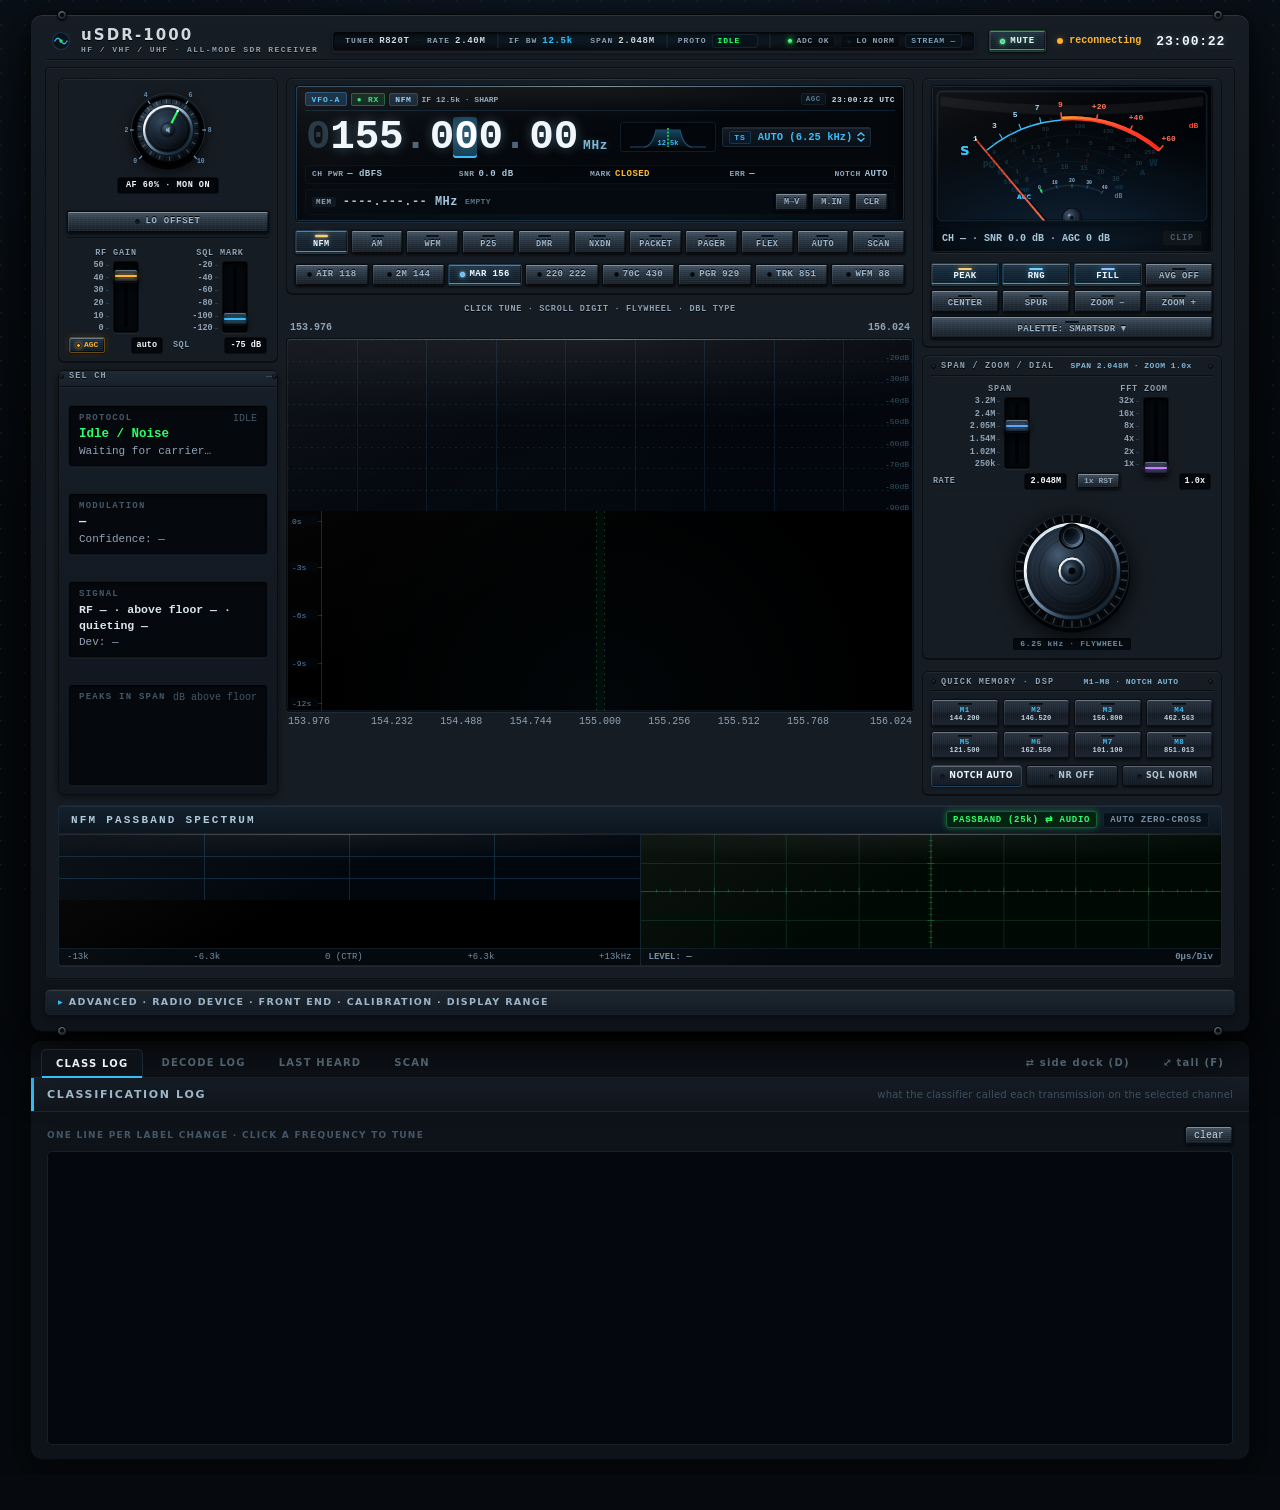
==== crates/server/web/index.html @ 69d9aef6 "Fix P25 keyed decryption and add per-channel web key configuration" ====
<!doctype html>
<html lang="en">
<head>
<meta charset="utf-8">
<meta name="viewport" content="width=device-width, initial-scale=1">
<title>uSDR</title>
<link rel="icon" href="data:image/svg+xml,%3Csvg xmlns='http://www.w3.org/2000/svg' viewBox='0 0 32 32'%3E%3Crect width='32' height='32' rx='6' fill='%2304090f'/%3E%3Cpath d='M4 22 L10 10 L14 18 L18 8 L22 20 L28 12' fill='none' stroke='%2335a7e8' stroke-width='2.5' stroke-linecap='round' stroke-linejoin='round'/%3E%3C/svg%3E">
<style>
  :root {
    color-scheme: dark;
    --page: #06090d;
    --chassis: #131920;
    --chassis-hi: #1f2732;
    --chassis-low: #0c1015;
    --bezel: #1b232c;
    --lcd: #03070c;
    --lcd-grid: #0d1e2b;
    --line: #1d2732;
    --text: #e2eaf0;
    --dim: #768ea0;
    --faint: #445667;
    --accent: #38bdf8;
    --accent-glow: rgba(56, 189, 248, 0.35);
    --green: #2bff6a;
    --green-glow: rgba(43, 255, 106, 0.35);
    --amber: #ffb830;
    --amber-glow: rgba(255, 184, 48, 0.35);
    --red: #ff4a3d;
    --red-glow: rgba(255, 74, 61, 0.4);
    --violet: #a855f7;
    --mono: ui-monospace, "SF Mono", "Cascadia Code", "JetBrains Mono", Menlo, monospace;
    --sans: ui-sans-serif, system-ui, -apple-system, "Segoe UI", Roboto, sans-serif;

    /* =====================================================================
       PANEL MATERIAL SYSTEM
       Four surfaces, one ink scale, four LED states — the way a real Icom /
       Yaesu faceplate is built. Depth comes from 1 px light/dark edges, never
       from drop shadows on the panel face. Everything below is referenced by
       the faceplate rules; the legacy tokens above stay for the rest of the
       page and are not removed.
       ===================================================================== */
    --panel-case: #0e1319;          /* outer case, matte */
    --panel-case-lo: #141a21;       /* case gradient foot */
    --panel-face: #161c23;          /* flat panel face */
    --panel-face-hi: #1c232b;       /* raised sub-assembly */
    --panel-well: #04070b;          /* recessed glass well (LCD, meter, scope) */
    --panel-well-edge: #1b3a52;     /* 1 px inner glow inside a well */
    --panel-bezel: #2a323b;         /* brushed bezel ring */
    --panel-bezel-lo: #1b2229;
    --panel-bevel: #3a444f;         /* 1 px top edge highlight */
    --panel-split: #0a0f14;         /* 1 px separation between assemblies */

    /* Engraved legends. Contrast measured against --panel-face:
       12.0:1 / 6.6:1 / 2.4:1. --ink-off is decoration only, never information. */
    --ink-1: #cfd9e2;
    --ink-2: #8fa3b5;
    --ink-off: #4a5a6a;

    /* Indicator LEDs. State only; a lit key keeps its dark cap. */
    --led-rx: #33e07a;
    --led-warn: #ffb02e;
    --led-info: #4cc4ff;
    --led-hot: #ff5a48;

    /* LCD ink. --lcd-digit-off is deliberately below AA: it is an unlit digit. */
    --lcd-digit: #f2f7fb;
    --lcd-digit-off: #22323f;
    --lcd-unit: #7fb6d6;
    --lcd-legend: #5b7f99;

    --radius-panel: 12px;
    --radius-assembly: 6px;
    --radius-key: 2px;
    --radius-well: 3px;

    /* Precision turned/brushed metal keycaps with non-distorting micro-milling */
    --key-metal:
      repeating-linear-gradient(180deg, rgba(255,255,255,0.04) 0px, rgba(255,255,255,0.04) 1px, transparent 1px, transparent 2px),
      repeating-linear-gradient(90deg, transparent 0px, transparent 3px, rgba(255,255,255,0.015) 3px, rgba(255,255,255,0.015) 4px),
      linear-gradient(180deg, #445465 0%, #2e3b48 30%, #1e2832 68%, #141c24 100%);
    --key-metal-hover:
      repeating-linear-gradient(180deg, rgba(255,255,255,0.06) 0px, rgba(255,255,255,0.06) 1px, transparent 1px, transparent 2px),
      repeating-linear-gradient(90deg, transparent 0px, transparent 3px, rgba(255,255,255,0.02) 3px, rgba(255,255,255,0.02) 4px),
      linear-gradient(180deg, #526478 0%, #394a5a 30%, #263340 68%, #1a232c 100%);
    --key-metal-on:
      repeating-linear-gradient(180deg, rgba(76,196,255,0.06) 0px, rgba(76,196,255,0.06) 1px, transparent 1px, transparent 2px),
      linear-gradient(180deg, #243545 0%, #172430 38%, #101923 100%);
    --key-metal-edge:
      inset 0 1px 0 rgba(255,255,255,0.32),
      inset 1px 0 0 rgba(255,255,255,0.08),
      inset -1px 0 0 rgba(0,0,0,0.5),
      inset 0 -1px 0 rgba(0,0,0,0.7),
      0 1px 3px rgba(0,0,0,0.75),
      0 0 1px rgba(0,0,0,0.9);
  }

  * { box-sizing: border-box; }

  /* Every live readout is tabular: digits that change must not change width. */
  .fd, .fdot, .val, .scr-clock, .meter-num, .spec-scale, .spec-edge,
  .scope-axis, .badge, .spec-readout, .note, .meter-clip-badge,
  .scope-badge, .vfo-step, .jog-label, .sdr-classifier-value, .sdr-classifier-subvalue {
    font-variant-numeric: tabular-nums;
  }

  html {
    background-color: #06090d;
    scrollbar-color: #1e2c3a #06090d;
    color-scheme: dark;
  }

  body {
    margin: 0;
    padding: 14px 18px;
    background-color: #06090d;
    background-image:
      radial-gradient(ellipse 1600px 900px at 50% -8%, rgba(20, 35, 52, 0.55) 0%, transparent 75%),
      radial-gradient(circle at 1px 1px, rgba(255, 255, 255, 0.065) 1px, transparent 0);
    background-size: 100% 100%, 24px 24px;
    background-position: 0 0, 0 0;
    background-attachment: fixed;
    color: var(--text);
    font-family: var(--sans);
    font-size: 14px;
    -webkit-font-smoothing: antialiased;
    min-height: 100vh;
  }

  .wrap {
    max-width: 1720px;
    width: calc(100% - 24px);
    margin: 0 auto;
    transition: max-width 150ms ease;
  }
  .wrap.side-dock-active {
    max-width: none;
    width: calc(100% - 24px);
    margin: 0 12px;
    display: grid;
    grid-template-columns: minmax(1080px, 1fr) 440px;
    gap: 12px;
    align-items: stretch;
  }
  .wrap.side-dock-active .side-col {
    margin-top: 0;
    height: 100%;
    min-height: 0;
    max-height: 100%;
    align-self: stretch;
  }
  /* In side-dock mode, stack the packet inspector underneath the frame stream so both get full 440px width */
  .wrap.side-dock-active .decode-main-split {
    flex-direction: column;
    gap: 8px;
  }
  .wrap.side-dock-active .decode-stream-col {
    flex: 1 1 50%;
    min-height: 180px;
    max-height: 52%;
    width: 100%;
  }
  .wrap.side-dock-active .decode-inspector-col {
    flex: 1 1 50%;
    min-width: 0;
    max-width: none;
    width: 100%;
    min-height: 180px;
  }
  .wrap.side-dock-active .sdr-decode-toolbar {
    gap: 5px;
    margin-bottom: 6px;
  }
  .wrap.side-dock-active .decode-toolbar-row {
    gap: 4px;
  }
  .wrap.side-dock-active .decode-toolbar-row input#decodeFilter {
    min-width: 140px;
  }
  .wrap.side-dock-active .proto-chips {
    flex-wrap: wrap;
    gap: 2px;
  }
  .wrap.side-dock-active .proto-chip {
    padding: 3px 6px;
    font-size: 9.5px;
  }
  .wrap.side-dock-active .decode-toolbar-subrow {
    padding: 3px 6px;
    gap: 4px;
  }
  .wrap.side-dock-active .decode-toolbar-subrow button,
  .wrap.side-dock-active .decode-toolbar-subrow a {
    padding: 2px 6px;
    font-size: 10px;
  }
  @media (min-width: 1680px) {
    .wrap:not(.stack-dock-active) {
      max-width: none;
      width: calc(100% - 24px);
      margin: 0 12px;
      display: grid;
      grid-template-columns: minmax(1180px, 1fr) 460px;
      gap: 12px;
      align-items: stretch;
    }
    .wrap:not(.stack-dock-active) .side-col {
      margin-top: 0;
      height: 100%;
      min-height: 0;
      max-height: 100%;
      align-self: stretch;
    }
    .wrap:not(.stack-dock-active) .side-col .decode-main-split {
      flex-direction: column;
      gap: 8px;
    }
    .wrap:not(.stack-dock-active) .side-col .decode-stream-col {
      flex: 1 1 50%;
      min-height: 180px;
      max-height: 52%;
      width: 100%;
    }
    .wrap:not(.stack-dock-active) .side-col .decode-inspector-col {
      flex: 1 1 50%;
      min-width: 0;
      max-width: none;
      width: 100%;
      min-height: 180px;
    }
    .wrap:not(.stack-dock-active) .side-col .sdr-decode-toolbar {
      gap: 5px;
      margin-bottom: 6px;
    }
    .wrap:not(.stack-dock-active) .side-col .decode-toolbar-row {
      gap: 4px;
    }
    .wrap:not(.stack-dock-active) .side-col .decode-toolbar-row input#decodeFilter {
      min-width: 140px;
    }
    .wrap:not(.stack-dock-active) .side-col .proto-chips {
      flex-wrap: wrap;
      gap: 2px;
    }
    .wrap:not(.stack-dock-active) .side-col .proto-chip {
      padding: 3px 6px;
      font-size: 9.5px;
    }
    .wrap:not(.stack-dock-active) .side-col .decode-toolbar-subrow {
      padding: 3px 6px;
      gap: 4px;
    }
    .wrap:not(.stack-dock-active) .side-col .decode-toolbar-subrow button,
    .wrap:not(.stack-dock-active) .side-col .decode-toolbar-subrow a {
      padding: 2px 6px;
      font-size: 10px;
    }
  }

  /* ---------- The Rig: matte case, Icom-style ---------- */

  .rig {
    position: relative;
    background: linear-gradient(180deg, #171d24 0%, #12181f 24%, var(--panel-case) 100%);
    border: 1px solid #05080b;
    border-radius: var(--radius-panel);
    padding: 12px 14px 16px;
    box-shadow:
      0 24px 60px rgba(0,0,0,0.8),
      0 6px 18px rgba(0,0,0,0.55),
      inset 0 1px 0 rgba(255,255,255,0.10);
  }

  /* Case hardware, not panel hardware. A real Icom/Yaesu faceplate has no
     exposed fasteners: the screws hold the top and bottom cover halves, so
     they sit on the case edge, half proud of the panel. */
  .chassis-screw {
    position: absolute; width: 10px; height: 10px; border-radius: 50%;
    background: radial-gradient(circle at 35% 35%, #46525f 0%, #232b34 60%, #0e1319 100%);
    box-shadow: inset 0 1px 1px rgba(255,255,255,0.28), 0 1px 2px rgba(0,0,0,0.8);
    border: 1px solid #05080c;
    pointer-events: none; z-index: 10;
    display: flex; align-items: center; justify-content: center;
  }
  .chassis-screw::after {
    content: ""; width: 4.5px; height: 4.5px;
    background: #070b10;
    clip-path: polygon(50% 0%, 93% 25%, 93% 75%, 50% 100%, 7% 75%, 7% 25%);
    box-shadow: inset 0 1px 1.5px rgba(0,0,0,0.9);
  }
  .chassis-screw.top-left { top: -5px; left: 26px; }
  .chassis-screw.top-right { top: -5px; right: 26px; }
  .chassis-screw.bottom-left { bottom: -5px; left: 26px; }
  .chassis-screw.bottom-right { bottom: -5px; right: 26px; }

  /* ---------- Brand plate: model badge, engraved legends ----------
     One line, sized by the model badge. The middle of the strip carries the
     live receive status, each value under its own engraved label; the
     chassis telemetry lives on the nameplate under the instruments. */
  .rig-brand {
    display: flex; align-items: center; justify-content: space-between;
    flex-wrap: wrap; row-gap: 4px;
    gap: 14px; padding: 1px 6px 5px;
    min-height: 32px;
    border-bottom: 1px solid var(--panel-split);
    box-shadow: 0 1px 0 rgba(255,255,255,0.045);
    margin-bottom: 7px;
  }
  .brand-ident {
    display: flex; align-items: center; gap: 10px;
  }
  .brand-crest {
    display: flex; align-items: center; justify-content: center;
    opacity: 0.9;
  }
  .brand-title {
    display: flex; flex-direction: column; gap: 3px;
  }
  .rig-brand .mark {
    font: 800 15px/1 var(--sans); letter-spacing: 0.14em; color: var(--ink-1);
    text-shadow: 0 1px 0 #000;
  }
  .rig-brand .sub {
    font: 700 8px/1 var(--mono); letter-spacing: 0.18em; color: var(--ink-2); text-transform: uppercase;
    text-shadow: 0 1px 0 #000;
  }
  /* =========================================================================
     MACHINED RECEIVER ANNUNCIATOR STRIP (Physical Cockpit Telemetry Pod)
     ========================================================================= */
  .brand-status-strip {
    display: inline-flex; align-items: center; justify-content: center;
    flex: 0 1 auto; min-width: 0;
    gap: 9px;
    padding: 2.5px 12px;
    background:
      radial-gradient(ellipse at 50% 0%, rgba(56,189,248,0.06) 0%, transparent 80%),
      linear-gradient(180deg, #070b10 0%, #0c1219 50%, #06090e 100%);
    border: 1px solid #141f2c;
    border-radius: 4px;
    box-shadow:
      inset 0 1.5px 3px rgba(0,0,0,0.85),
      inset 0 -1px 0 rgba(255,255,255,0.04),
      0 1px 0 rgba(255,255,255,0.06),
      0 2px 4px rgba(0,0,0,0.4);
    font: 700 8.5px/1 var(--mono); letter-spacing: 0.08em;
    text-shadow: 0 1px 0 #000;
  }
  .annunc-bay {
    display: flex; align-items: center; gap: 5px;
    white-space: nowrap;
  }
  .annunc-subsep {
    color: #202f40; font-size: 8px; margin: 0 1px; user-select: none;
  }
  .annunc-split {
    width: 1px; height: 14px;
    background: #141f2d;
    box-shadow: 1px 0 0 rgba(255,255,255,0.04);
    margin: 0 2px;
    flex-shrink: 0;
  }
  .brand-metric-label {
    color: var(--ink-2); text-transform: uppercase; font-size: 8px;
    letter-spacing: 0.12em; font-weight: 700;
  }
  .brand-metric-val {
    color: var(--ink-1); font-weight: 800; font-size: 9px;
    font-variant-numeric: tabular-nums;
  }
  .brand-metric-val.highlight-bw {
    color: #38bdf8;
    text-shadow: 0 0 6px rgba(56,189,248,0.3);
  }
  .badge.annunc-proto {
    background: #09121a; border: 1px solid #152433;
    padding: 2px 5px; border-radius: 3px;
    color: #2bff6a; font-weight: 800; font-size: 8px;
    text-shadow: 0 0 5px rgba(43,255,106,0.3);
  }
  .annunc-tally {
    display: flex; align-items: center; gap: 4px;
    padding: 1.5px 5px; border-radius: 3px;
    background: rgba(0,0,0,0.35);
    border: 1px solid rgba(255,255,255,0.04);
    transition: all 120ms ease;
  }
  .annunc-tally.alert-clip {
    background: rgba(255,59,48,0.18);
    border-color: rgba(255,59,48,0.45);
    box-shadow: 0 0 8px rgba(255,59,48,0.3);
  }
  .annunc-pip {
    width: 6px; height: 6px; border-radius: 50%;
    background: #15202b; border: 1px solid #0b1118;
    box-shadow: inset 0 1px 1px rgba(0,0,0,0.9);
    flex-shrink: 0;
  }
  .annunc-pip.led-green {
    background: #2bff6a; border-color: #176033;
    box-shadow: 0 0 6px rgba(43,255,106,0.8), inset 0 1px 1px rgba(255,255,255,0.6);
  }
  .annunc-pip.led-red {
    background: #ff3b30; border-color: #7a1510;
    box-shadow: 0 0 8px #ff3b30, inset 0 1px 1px rgba(255,255,255,0.7);
    animation: pip-pulse 1s infinite alternate;
  }
  .annunc-pip.led-cyan {
    background: #38bdf8; border-color: #195270;
    box-shadow: 0 0 6px rgba(56,189,248,0.8), inset 0 1px 1px rgba(255,255,255,0.6);
  }
  @keyframes pip-pulse {
    0% { opacity: 0.8; }
    100% { opacity: 1; transform: scale(1.15); }
  }
  .annunc-pip-label {
    font: 800 8px/1 var(--mono); letter-spacing: 0.08em; color: #8fa2b4;
  }
  .annunc-tally.alert-clip .annunc-pip-label {
    color: #ff8a7a;
  }
  .health-badge.annunc-stream {
    background: #09121a; border: 1px solid #152433;
    padding: 2px 5px; border-radius: 3px;
    color: #7ea3c0; font-size: 8px;
  }
  .health-badge.annunc-stream.bad {
    color: #ffbe3b; border-color: #594010;
    box-shadow: 0 0 5px rgba(255,190,59,0.3);
  }
  .health-badge.annunc-stream.clip {
    color: #ff3b30; border-color: #6d1a15;
    box-shadow: 0 0 6px rgba(255,59,48,0.4);
  }
  /* Chassis nameplate retired (Phase 1): the live TUNER/RATE ids moved to the
     brand strip; the static IF/DSP filler was dropped. The rule stays
     so any lingering reference hides instead of stretching the column. */
  .bay-plate {
    display: none;
  }
  /* Quick Memory & DSP Sub-Bay */
  .bay-memory {
    display: flex; flex-direction: column; gap: 6px;
    padding: 6px 8px 7px; margin-top: 4px;
    background: var(--panel-face); border: 1px solid var(--panel-split);
    border-radius: var(--radius-assembly);
    box-shadow: inset 0 1px 0 rgba(255,255,255,0.05), 0 1px 0 rgba(0,0,0,0.5);
  }
  .qmem-matrix {
    display: grid; grid-template-columns: repeat(4, 1fr); gap: 4px;
  }
  .qmem-btn {
    position: relative; display: flex; flex-direction: column;
    align-items: center; justify-content: center; padding: 2px 2px;
    height: 28px; cursor: pointer; font-family: var(--mono);
    border: 1px solid #080d12; border-radius: 3px;
    background:
      repeating-linear-gradient(90deg, rgba(255,255,255,0.02) 0px, rgba(255,255,255,0.02) 1px, transparent 1px, transparent 2px),
      linear-gradient(180deg, #2a3542 0%, #1c2530 45%, #141b24 55%, #1c2430 100%);
    box-shadow:
      inset 0 1px 0 rgba(255,255,255,0.32),
      inset 1px 0 0 rgba(255,255,255,0.08),
      inset -1px 0 0 rgba(0,0,0,0.4),
      inset 0 -1px 0 rgba(0,0,0,0.65),
      0 1.5px 3px rgba(0,0,0,0.55);
    transition: transform 60ms ease, box-shadow 60ms ease;
  }
  .qmem-btn:hover {
    background:
      repeating-linear-gradient(90deg, rgba(255,255,255,0.03) 0px, rgba(255,255,255,0.03) 1px, transparent 1px, transparent 2px),
      linear-gradient(180deg, #324050 0%, #222d3a 45%, #18222e 55%, #222d3a 100%);
  }
  .qmem-btn:active {
    transform: translateY(1px);
    box-shadow: inset 0 1.5px 3px rgba(0,0,0,0.85), inset 0 0 1px rgba(0,0,0,0.9), 0 0 1px rgba(0,0,0,0.3);
  }
  .qmem-tally {
    width: 14px; height: 2px; border-radius: 1px;
    background: #111a22; box-shadow: inset 0 0.5px 1px #000;
    margin-bottom: 2px;
  }
  .qmem-btn.active .qmem-tally {
    background: #2bff6a; box-shadow: 0 0 5px #2bff6a;
  }
  .qmem-btn.active { border-color: #1a4a32; }
  .qmem-tag {
    font-size: 7.5px; font-weight: 700; letter-spacing: 0.08em;
    color: var(--accent); line-height: 1;
  }
  .qmem-freq {
    font-size: 7px; font-weight: 600; letter-spacing: 0.02em;
    color: #c0d2e0; line-height: 1.1; white-space: nowrap;
  }
  .dsp-ctrl-row {
    display: grid; grid-template-columns: repeat(3, 1fr); gap: 4px;
  }
  .dsp-ctrl-btn {
    position: relative; display: flex; align-items: center; justify-content: center;
    gap: 4px; height: 22px; padding: 0 3px; cursor: pointer;
    font: 700 8px/1 var(--sans); letter-spacing: 0.06em; color: #b0c2d0;
    border: 1px solid #080d12; border-radius: 3px;
    background:
      repeating-linear-gradient(90deg, rgba(255,255,255,0.02) 0px, rgba(255,255,255,0.02) 1px, transparent 1px, transparent 2px),
      linear-gradient(180deg, #26313d 0%, #19222c 50%, #121921 100%);
    box-shadow:
      inset 0 1px 0 rgba(255,255,255,0.25),
      inset 0 -1px 0 rgba(0,0,0,0.5),
      0 1px 2px rgba(0,0,0,0.5);
  }
  .dsp-ctrl-btn:active {
    transform: translateY(1px);
    box-shadow: inset 0 1px 2px #000;
  }
  .dsp-ctrl-btn.active { color: #eaf4fc; border-color: #244662; }
  .plate-head {
    font: 800 8.5px/1 var(--mono); letter-spacing: 0.14em; color: var(--ink-2);
    text-transform: uppercase; text-shadow: 0 1px 0 #000;
    border-bottom: 1px solid var(--panel-split);
    box-shadow: 0 1px 0 rgba(255,255,255,0.035);
    padding-bottom: 5px;
  }
  .plate-grid {
    display: grid; grid-template-columns: auto minmax(0, 1fr);
    row-gap: 6px; column-gap: 12px; align-items: baseline;
  }
  .plate-label {
    font: 700 8.5px/1 var(--mono); letter-spacing: 0.12em; color: var(--ink-2);
    text-transform: uppercase; text-shadow: 0 1px 0 #000;
  }
  .plate-val {
    font: 800 10px/1 var(--mono); color: var(--ink-1);
    font-variant-numeric: tabular-nums;
    text-align: right;
  }
  .plate-val-led {
    display: flex; align-items: center; justify-content: flex-end; gap: 5px;
    color: var(--led-rx);
  }
  .brand-led-pip {
    width: 6px; height: 6px; border-radius: 50%;
    background: #16202a; border: 1px solid #0a1016;
    box-shadow: inset 0 1px 1px rgba(0,0,0,0.8);
    flex: 0 0 auto;
  }
  .brand-led-pip.on {
    background: var(--led-rx); border-color: #1d6b3d;
    box-shadow: 0 0 6px var(--green-glow), inset 0 1px 1px rgba(255,255,255,0.5);
  }
  .brand-status-cluster {
    display: flex; align-items: center; gap: 7px;
  }
  .rig-brand .conn {
    font: 700 10px/1 var(--mono); color: var(--ink-2);
    display: flex; align-items: center; gap: 6px;
    padding: 4px 4px;
    white-space: nowrap;
  }
  .conn-beacon {
    width: 6.5px; height: 6.5px; border-radius: 50%;
    background: var(--dim);
    box-shadow: 0 0 0 rgba(43, 255, 106, 0);
  }
  .conn-beacon.connected {
    background: var(--led-rx);
    box-shadow: 0 0 7px var(--green-glow);
    animation: pulseBeacon 2.4s infinite;
  }
  .conn-beacon.reconnecting {
    background: var(--led-warn);
    box-shadow: 0 0 7px var(--amber-glow);
    animation: pulseBeacon 1.2s infinite;
  }
  @keyframes pulseBeacon {
    0% { transform: scale(0.95); opacity: 0.8; }
    50% { transform: scale(1.15); opacity: 1; }
    100% { transform: scale(0.95); opacity: 0.8; }
  }
  /* The clock is a panel readout, so it gets LCD ink in a recessed window. */
  /* The clock is a panel readout, but it stays flat like the rest of the
     header: a boxed widget next to silkscreen labels reads as two languages. */
  .header-clock {
    font: 700 13px/1 var(--mono); color: var(--lcd-digit); letter-spacing: 0.06em;
    padding: 5px 4px;
    text-shadow: 0 0 6px rgba(127, 182, 214, 0.35);
    white-space: nowrap;
  }

  /* Panel face: the matte plate the control assemblies are mounted on. The
     glass wells (LCD readout, spectrum, meter) are recessed into it. */
  .screen {
    background: var(--panel-face);
    border: 1px solid var(--panel-split);
    border-radius: 4px;
    padding: 10px 12px 12px;
    box-shadow:
      inset 0 1px 0 rgba(255,255,255,0.045),
      0 1px 0 rgba(255,255,255,0.03);
    font-family: var(--mono);
  }

  /* =========================================================================
     TRANSCEIVER FACEPLATE GEOMETRY

     The panel is arranged the way a real HF/VHF/UHF radio is: the display is
     the centrepiece, the knobs and faders an operator touches without looking
     away sit to its left, the instruments and the main tuning dial to its
     right. The keys stay under the display they belong to.
     ========================================================================= */

  .deck-console {
    display: grid;
    grid-template-columns: 220px minmax(0, 1fr) 300px;
    gap: 8px;
    align-items: stretch;
    margin-bottom: 8px;
  }
  /* Control column: AF/RF front end over the selected-channel readout. */
  .panel-left {
    display: flex; flex-direction: column; gap: 8px; min-width: 0; height: 100%;
  }
  /* Display column: readout over the panadapter it describes. */
  .panel-center {
    display: flex; flex-direction: column; gap: 8px; min-width: 0;
  }
  /* Instrument column: S-meter over the main tuning dial. The meter keeps
     enough width to stay readable — a dial whose numbers cannot be read is
     decoration, not an instrument. */
  .panel-right {
    display: flex; flex-direction: column; gap: 8px;
  }
  /* The three columns stay on one row down to 900 px: the main tuning dial
     and the meter are instruments, not optional extras, so they narrow with
     the panel rather than dropping below the fold. */
  @media (max-width: 1120px) {
    .deck-console { grid-template-columns: 200px minmax(0, 1fr) 250px; }
    .brand-status-strip { gap: 6px; padding: 2px 8px; }
    #headerLoTally { display: none; }
  }
  @media (max-width: 900px) {
    .deck-console { grid-template-columns: 1fr; }
    .panel-right { flex-direction: row; justify-content: center; gap: 14px; }
    .vfo-top-strip { flex-wrap: wrap; }
    #brandStatusStrip .annunc-bay:first-child,
    #brandStatusStrip .annunc-split:first-of-type { display: none; }
  }

  /* Modular sub-assemblies on the panel face: flat matte, separated by a 1 px
     split and a hairline top bevel — no inner glow, no drop shadow. */
  .deck-bay {
    position: relative;
    background: var(--panel-face);
    border: 1px solid var(--panel-split);
    border-radius: var(--radius-assembly);
    padding: 6px 8px 7px;
    box-shadow:
      inset 0 1px 0 rgba(255,255,255,0.05),
      0 1px 0 rgba(0,0,0,0.5);
    display: flex;
    flex-direction: column;
    justify-content: flex-start;
    gap: 6px;
    overflow: hidden;
  }
  .deck-bay::before {
    content: ""; position: absolute; top: 0; left: 0; right: 0; height: 1px;
    background: linear-gradient(90deg, transparent, rgba(255,255,255,0.07) 50%, transparent);
    pointer-events: none;
  }
  .bay-header {
    display: flex; align-items: center; justify-content: space-between;
    border-bottom: 1px solid var(--panel-split);
    box-shadow: 0 1px 0 rgba(255,255,255,0.035);
    padding-bottom: 4px;
    margin-bottom: 2px;
  }
  .bay-title {
    font: 800 8.5px/1 var(--mono);
    letter-spacing: 0.14em;
    color: var(--ink-2);
    text-transform: uppercase;
    text-shadow: 0 1px 0 #000;
    display: flex; align-items: center; gap: 5px;
  }
  .bay-readout {
    font: 700 8px/1 var(--mono);
    letter-spacing: 0.06em;
    color: var(--lcd-unit);
    white-space: nowrap;
    font-variant-numeric: tabular-nums;
  }
  .bay-screw-corner {
    width: 5px; height: 5px; border-radius: 50%;
    background: #141b22; border: 1px solid #080c11;
    box-shadow: inset 0 0.5px 1px rgba(255,255,255,0.18);
    position: relative;
  }
  .bay-screw-corner::after {
    content: ""; position: absolute; top: 1px; left: 1.8px; width: 1px; height: 2.6px;
    background: #05080c; transform: rotate(45deg);
  }

  /* -------------------------------------------------------------------------
     BAY 1: AF & RF FRONT-END (Volume Pot & Linear Faders)
     ------------------------------------------------------------------------- */
  .bay-frontend {
    display: flex; flex-direction: column; justify-content: flex-start; gap: 6px;
  }
  .af-pot-housing {
    display: flex; flex-direction: column; align-items: center; justify-content: center;
    padding: 1px 0 4px;
    border-bottom: 1px solid rgba(22, 34, 46, 0.6);
    margin-bottom: 3px;
  }
  .rotary-knob-svg {
    width: 88px; height: 88px; display: block;
    cursor: ns-resize; user-select: none;
    filter: drop-shadow(0 3px 6px rgba(0,0,0,0.7));
  }
  .af-vol-readout-pill {
    font: 700 8.5px/1 var(--mono); color: var(--lcd-digit); letter-spacing: 0.06em;
    background: var(--panel-well); padding: 3px 8px; border-radius: var(--radius-well);
    border: 1px solid var(--panel-split); margin-top: 3px; text-align: center;
    box-shadow: inset 0 1px 3px rgba(0,0,0,0.8);
  }
  .af-aux-row {
    display: flex; align-items: center; justify-content: space-between;
    gap: 5px; width: 100%; padding: 3px 0 4px;
    border-bottom: 1px solid var(--panel-split);
    margin-bottom: 4px;
  }
  /* Function keys share one cap geometry: dark turned metal cap, 1 px bevel, LED tally. */
  .top-mute-btn, .af-listen-btn, .af-aux-btn {
    display: inline-flex; align-items: center; justify-content: center; gap: 5px;
    height: 22px; padding: 0 10px; border-radius: var(--radius-key);
    background: var(--key-metal);
    color: #9cb5cb; border: 1px solid #080d12;
    box-shadow: var(--key-metal-edge);
    cursor: pointer; font: 800 9px/1 var(--mono); letter-spacing: 0.08em;
    user-select: none; transition: all 80ms; white-space: nowrap;
    text-shadow: 0 -1px 0 rgba(0,0,0,0.95), 0 1px 0 rgba(255,255,255,0.08);
  }
  .af-listen-btn, .af-aux-btn {
    flex: 1; min-height: 22px; padding: 4px 6px;
  }
  .af-aux-btn.af-aux-full {
    width: 100%; flex: 1 1 auto;
  }
  .top-mute-btn:hover, .af-listen-btn:hover, .af-aux-btn:hover {
    color: #ffffff; background: var(--key-metal-hover); border-color: #2c3a4a;
  }
  .top-mute-btn:active, .af-listen-btn:active, .af-aux-btn:active {
    transform: translateY(1.5px);
    box-shadow: inset 0 2px 4px rgba(0,0,0,0.9), inset 0 -1px 0 rgba(255,255,255,0.1), 0 0 0 1px #060a0e;
  }
  .top-mute-btn.on, .af-listen-btn.on {
    background: var(--key-metal-on);
    color: #f0f6fc; border-color: #174828;
    box-shadow: var(--key-metal-edge), inset 0 -2px 0 rgba(51, 224, 122, 0.75);
    text-shadow: 0 0 6px rgba(51,224,122,0.45);
  }
  .top-mute-btn.on .btn-tally.led-green, .af-listen-btn.on .btn-tally.led-green {
    background: var(--led-rx); border-color: #86efac;
    box-shadow: 0 0 7px rgba(51,224,122,0.95), 0 0 2px #ffffff;
  }
  .top-mute-btn.muted, .af-listen-btn.muted {
    background: var(--key-metal);
    color: #ff9d8a; border-color: #5c201a;
    box-shadow: var(--key-metal-edge), inset 0 -2px 0 rgba(255, 90, 72, 0.75);
    text-shadow: 0 0 6px rgba(255,90,72,0.45);
  }
  .top-mute-btn.muted .btn-tally, .af-listen-btn.muted .btn-tally {
    background: var(--led-hot); border-color: #ff8878;
    box-shadow: 0 0 7px rgba(255,90,72,0.95), 0 0 2px #ffffff;
  }
  .af-aux-btn.on {
    background: var(--key-metal-on);
    color: #f0f6fc; border-color: #1a3850;
    box-shadow: var(--key-metal-edge), inset 0 -2px 0 rgba(76, 196, 255, 0.7);
    text-shadow: 0 0 6px rgba(76,196,255,0.45);
  }
  .af-aux-btn.on .btn-tally.led-cyan {
    background: var(--led-info); border-color: #7dd3fc;
    box-shadow: 0 0 7px rgba(76,196,255,0.95), 0 0 2px #ffffff;
  }

  /* Dual Linear Vertical Fader Pair */
  .fader-pair {
    display: flex;
    justify-content: space-around;
    gap: 6px;
    padding-top: 1px;
  }
  .fader-vert-wrap {
    flex: 1; display: flex; flex-direction: column; align-items: center;
  }
  .fader-title {
    font: 800 8.5px/1 var(--mono); letter-spacing: 0.1em; color: var(--ink-2);
    margin-bottom: 4px; text-align: center; text-transform: uppercase;
    text-shadow: 0 1px 0 #000;
  }
  .fader-assembly {
    display: flex; align-items: center; gap: 4px;
  }
  .fader-scale {
    display: flex; flex-direction: column; justify-content: space-between;
    height: 72px; font: 700 8.5px/1 var(--mono); color: var(--ink-2);
    user-select: none; text-align: right;
  }
  .fader-scale span {
    display: flex; align-items: center; justify-content: flex-end; gap: 2px;
  }
  .fader-scale span::after {
    content: ""; width: 3px; height: 1px; background: #2a3a4a;
  }
  .fader-well {
    position: relative;
    width: 26px; height: 72px;
    background: #05080c;
    border: 1px solid var(--panel-split);
    border-radius: var(--radius-well);
    box-shadow:
      inset 0 2px 7px rgba(0,0,0,0.95),
      inset 0 0 0 1px rgba(0,0,0,0.8),
      0 1px 0 rgba(255,255,255,0.06);
    cursor: ns-resize;
    user-select: none;
  }
  .fader-slot {
    position: absolute; left: 50%; top: 5px; bottom: 5px; width: 3px;
    transform: translateX(-50%);
    background: #020305;
    border-radius: 2px;
    box-shadow: inset 0 1px 3px #000;
  }
  .fader-cap {
    position: absolute; left: 50%;
    width: 24px; height: 14px;
    transform: translate(-50%, 50%);
    border-radius: 2.5px;
    background: linear-gradient(180deg, #3e5062 0%, #202b38 20%, #121922 50%, #1c2734 80%, #0a0e14 100%);
    border: 1px solid #090e14;
    box-shadow:
      0 3px 6px rgba(0,0,0,0.85),
      inset 0 1px 0 rgba(255,255,255,0.22),
      inset 0 -1px 0 rgba(0,0,0,0.7);
    display: flex; align-items: center; justify-content: center;
    pointer-events: none;
    transition: bottom 40ms linear;
  }
  .fader-cap-ribs {
    position: absolute; inset: 2px 3px;
    background: repeating-linear-gradient(0deg, transparent, transparent 1.5px, rgba(255,255,255,0.06) 1.5px, rgba(255,255,255,0.06) 2.5px);
  }
  .fader-cap-line {
    position: relative; z-index: 2; width: 100%; height: 1.8px; border-radius: 1px;
  }
  .fader-cap-line.led-amber { background: #ffb830; box-shadow: 0 0 5px rgba(255,184,48,0.9); }
  .fader-cap-line.led-cyan { background: #38bdf8; box-shadow: 0 0 5px rgba(56,189,248,0.9); }
  .fader-cap-line.led-blue { background: #60a5fa; box-shadow: 0 0 5px rgba(96,165,250,0.9); }
  .fader-cap-line.led-violet { background: #c084fc; box-shadow: 0 0 5px rgba(192,132,252,0.9); }

  .fader-footer {
    display: flex; align-items: center; justify-content: space-between; gap: 4px;
    width: 100%; margin-top: 4px; padding: 0 2px;
  }
  .fader-val {
    font: 700 8.5px/1 var(--mono); color: var(--lcd-digit); white-space: nowrap;
    background: var(--panel-well); padding: 3px 5px; border-radius: var(--radius-well);
    border: 1px solid var(--panel-split);
    box-shadow: inset 0 1px 2px rgba(0,0,0,0.7);
  }
  .fader-sublabel {
    font: 700 8.5px/1 var(--mono); color: var(--ink-2); letter-spacing: 0.06em; text-transform: uppercase;
    text-shadow: 0 1px 0 #000;
  }
  .fader-agc-btn, .fader-reset-btn {
    font: 800 8px/1 var(--mono);
    padding: 3px 6px; border-radius: var(--radius-key);
    background: var(--key-metal);
    color: var(--ink-2); border: 1px solid #0c1118;
    box-shadow: var(--key-metal-edge);
    cursor: pointer; display: flex; align-items: center; gap: 3px;
    transition: all 90ms;
  }
  .fader-agc-btn:hover, .fader-reset-btn:hover { color: var(--ink-1); background: var(--key-metal-hover); border-color: #3a4a5a; }
  .fader-agc-btn:active, .fader-reset-btn:active { transform: translateY(1px); }
  .fader-agc-btn.on {
    background: var(--key-metal-on);
    color: var(--led-warn); border-color: #6a4a12;
    box-shadow: var(--key-metal-edge), 0 0 6px rgba(255,176,46,0.22);
  }
  .btn-tally {
    width: 5px; height: 5px; border-radius: 50%; background: #1a2632;
    border: 1px solid #0a1016;
    box-shadow: inset 0 1px 1px rgba(0,0,0,0.8);
  }
  .fader-agc-btn.on .btn-tally.led-amber {
    background: var(--led-warn); box-shadow: 0 0 5px var(--led-warn);
  }

  /* -------------------------------------------------------------------------
     BAY 2: PRECISION ANALOG S-METER
     ------------------------------------------------------------------------- */
  .meter-housing {
    position: relative;
    background: radial-gradient(circle at 50% 120%, #0d1c2a 0%, #050c13 58%, #020508 100%);
    border: 1px solid var(--panel-split);
    border-radius: var(--radius-well);
    padding: 4px 4px 6px;
    box-shadow:
      inset 0 0 0 1px rgba(27, 58, 82, 0.45),
      inset 0 3px 12px rgba(0,0,0,0.95),
      0 1px 0 rgba(255,255,255,0.05);
    display: flex; flex-direction: column; justify-content: space-between;
  }
  /* Glass cover: a specular sweep over the dial, above the needle but
     transparent to the pointer. */
  .meter-housing::after {
    content: ""; position: absolute; inset: 0; border-radius: inherit;
    background: linear-gradient(155deg, rgba(255,255,255,0.07) 0%, rgba(255,255,255,0.015) 30%, transparent 55%);
    pointer-events: none;
  }
  .smeter-svg {
    width: 100%; height: auto; display: block;
    filter: drop-shadow(0 0 5px rgba(0,0,0,0.6));
  }
  .meter-readouts {
    display: flex; align-items: center; justify-content: space-between;
    padding: 4px 6px 0;
    border-top: 1px solid var(--panel-split);
    margin-top: 3px;
  }
  .meter-num {
    font: 700 10px var(--mono); color: #a9c5d8;
    white-space: nowrap; overflow: hidden;
  }
  .meter-clip-badge {
    font: 800 8.5px var(--mono); letter-spacing: 0.1em;
    padding: 2px 7px; border-radius: var(--radius-key);
    background: #10161c; color: var(--ink-off); border: 1px solid var(--panel-split);
    transition: background 100ms, color 100ms, box-shadow 100ms;
  }
  .meter-clip-badge.active {
    background: #8f1414; color: #fff; border-color: var(--led-hot);
    box-shadow: 0 0 8px rgba(255, 90, 72, 0.7);
  }

  /* -------------------------------------------------------------------------
     BAY 3: PRIMARY VFO DISPLAY & DEMODULATOR / DSP MATRICES
     ------------------------------------------------------------------------- */
  .bay-vfo-console {
    display: flex; flex-direction: column; gap: 6px;
  }

  /* Recessed LCD window: a glass well with a backlight bloom and a specular
     sweep. The sheen lives in ::after with pointer-events: none so the digits
     stay clickable and the canvases keep their pixel mapping. */
  .vfo-container {
    flex: 0 0 auto;
    display: flex; flex-direction: column; justify-content: flex-start; gap: 4px;
    background:
      radial-gradient(130% 95% at 50% 120%, rgba(28, 74, 104, 0.36) 0%, rgba(6, 14, 21, 0.14) 55%, transparent 100%),
      var(--panel-well);
    border: 1px solid var(--panel-split);
    border-radius: var(--radius-well);
    padding: 6px 9px;
    box-shadow:
      inset 0 0 0 1px rgba(27, 58, 82, 0.55),
      inset 0 3px 14px rgba(0,0,0,0.95),
      0 1px 0 rgba(255,255,255,0.06);
    min-width: 0;
    position: relative;
    overflow: hidden;
  }
  /* Top lit-edge of the crystal bevel */
  .vfo-container::before {
    content: ""; position: absolute; top: 0; left: 0; right: 0; height: 1px;
    background: linear-gradient(90deg, transparent 5%, rgba(255,255,255,0.22) 35%, rgba(255,255,255,0.4) 50%, rgba(255,255,255,0.22) 65%, transparent 95%);
    pointer-events: none; z-index: 2;
  }
  /* Curved glass crystal lens flare + specular reflection */
  .vfo-container::after {
    content: ""; position: absolute; inset: 0; border-radius: inherit;
    background:
      radial-gradient(ellipse 120% 35% at 50% 0%, rgba(255,255,255,0.075) 0%, rgba(255,255,255,0.015) 50%, transparent 75%),
      linear-gradient(155deg, rgba(255,255,255,0.065) 0%, rgba(255,255,255,0.015) 28%, transparent 55%);
    box-shadow: inset 0 1px 1px rgba(255,255,255,0.12), inset 0 0 0 1px rgba(56, 189, 248, 0.08);
    pointer-events: none; z-index: 2;
  }
  .vfo-top-strip {
    display: flex; align-items: center; justify-content: space-between; flex-wrap: nowrap;
    border-bottom: 1px solid rgba(27, 58, 82, 0.5);
    padding-bottom: 4px;
  }
  .vfo-badges-left, .vfo-badges-right {
    display: flex; align-items: center; gap: 4px; flex-wrap: wrap; row-gap: 2px;
  }
  .vfo-badge-main {
    font-size: 8px; font-weight: 800; letter-spacing: 0.12em;
    padding: 1.5px 5.5px; border-radius: 2px;
    background: #0c2338; color: var(--led-info); border: 1px solid #1c4a6d;
  }
  .vfo-tag-rx {
    font-size: 8px; font-weight: 800; letter-spacing: 0.1em;
    padding: 1px 5px; border-radius: 2px;
    background: rgba(51, 224, 122, 0.12); color: var(--led-rx); border: 1px solid rgba(51, 224, 122, 0.32);
  }
  .vfo-tag-mode {
    font-size: 8px; font-weight: 800; letter-spacing: 0.08em;
    padding: 1px 5px; border-radius: 2px;
    background: #10202e; color: #8fd3f5; border: 1px solid #1d3f58;
  }
  .vfo-tag-filter {
    font: 700 8px var(--mono); color: var(--ink-2);
  }
  .vfo-telemetry-tag {
    font: 700 7.5px var(--mono); color: #54758d; letter-spacing: 0.06em;
    padding: 1px 4px; border-radius: 2px; background: #060d14; border: 1px solid #101a24;
    white-space: nowrap;
  }
  .vfo-utc-clock {
    font: 700 8px var(--mono); color: var(--ink-1); letter-spacing: 0.06em;
    padding-left: 2px; white-space: nowrap;
  }

  .vfo-freq-hero {
    display: flex; align-items: center; justify-content: flex-start;
    flex-wrap: nowrap; gap: 12px; padding: 2px 0;
  }
  .vfo-center-tools {
    display: flex; align-items: center; gap: 6px;
  }
  .vfo-passband-meter {
    background: #03070b; border: 1px solid #0f1c28; border-radius: 3px;
    padding: 2px 5px; display: flex; align-items: center; justify-content: center;
    box-shadow: inset 0 1px 3px rgba(0,0,0,0.7);
  }
  .freq {
    display: flex; align-items: baseline; justify-content: flex-start;
    gap: 0; cursor: default; user-select: none; line-height: 1;
  }
  /* Nine fixed-width digits. The width must never change, or a live digit
     would shift the whole readout as it counts. It scales with the viewport
     so the hero cannot push the bay into horizontal overflow. */
  .fd {
    font-size: clamp(34px, 3.2vw, 46px); font-weight: 700; color: var(--lcd-digit);
    letter-spacing: -0.01em;
    display: inline-block; width: clamp(20px, 1.9vw, 27px); text-align: center;
    padding: 0 1px; border-radius: 3px; cursor: ns-resize;
    text-shadow: 0 0 12px rgba(127, 182, 214, 0.42);
    transition: background 90ms, color 90ms;
  }
  .fd.lead { color: var(--lcd-digit-off); text-shadow: none; }
  .fd:hover { background: rgba(56, 189, 248, 0.18); color: #fff; }
  .fd.sel { background: rgba(56, 189, 248, 0.3); color: #fff; box-shadow: inset 0 -2px 0 var(--accent); }
  .fdot { font-size: clamp(34px, 3.2vw, 46px); font-weight: 700; color: #4d6479; padding: 0 1px; }
  .fdot.lead { color: var(--lcd-digit-off); }
  .funit {
    font-size: clamp(12px, 1vw, 15px); color: var(--lcd-unit); font-weight: 700;
    letter-spacing: 0.06em; margin-left: 6px; align-self: flex-end; padding-bottom: 5px;
    text-shadow: 0 0 8px rgba(127, 182, 214, 0.3);
  }

  .vfo-step-pill {
    display: inline-flex; align-items: center;
    background: linear-gradient(180deg, #121a23 0%, #0a1017 100%);
    border: 1px solid #1c2a38;
    border-radius: var(--radius-key);
    padding: 2px 4px 2px 6px;
    gap: 5px;
    box-shadow: inset 0 1px 0 rgba(255,255,255,0.07), 0 1px 2px rgba(0,0,0,0.6);
    flex-shrink: 0; cursor: pointer;
    transition: border-color 140ms, box-shadow 140ms;
  }
  .vfo-step-pill:hover {
    border-color: var(--accent);
    box-shadow: inset 0 1px 0 rgba(255,255,255,0.07), 0 0 8px rgba(56, 189, 248, 0.25);
  }
  .vfo-step-badge {
    font: 900 8px var(--mono); letter-spacing: 0.12em;
    color: var(--led-info); background: #08192a; padding: 1px 4px; border-radius: 2px;
    border: 1px solid #143048; user-select: none;
  }
  .vfo-step-select {
    appearance: none; -webkit-appearance: none;
    background: transparent; border: none; color: var(--led-info);
    font-family: var(--mono); font-size: 10.5px; font-weight: 700;
    padding: 1px 13px 1px 2px; cursor: pointer; outline: none;
    background-image: url("data:image/svg+xml,%3Csvg xmlns='http://www.w3.org/2000/svg' width='8' height='10' viewBox='0 0 8 10'%3E%3Cpath d='M1 3.5 L4 1 L7 3.5' fill='none' stroke='%234cc4ff' stroke-width='1.4' stroke-linecap='round'/%3E%3Cpath d='M1 6.5 L4 9 L7 6.5' fill='none' stroke='%234cc4ff' stroke-width='1.4' stroke-linecap='round'/%3E%3C/svg%3E");
    background-repeat: no-repeat; background-position: right 1px center;
  }
  .vfo-step-select option {
    background: #060d14; color: #e0f2fe; font-family: var(--mono); font-size: 11px;
  }

  /* Sub VFO Standby Line */
  .vfo-sub-line {
    display: flex; align-items: center; justify-content: space-between;
    flex-wrap: wrap; row-gap: 3px;
    padding: 3px 6px; border-radius: var(--radius-key);
    background: #050a10; border: 1px solid var(--panel-split);
  }
  .vfo-sub-readout {
    display: flex; align-items: center; gap: 7px; flex-wrap: wrap; row-gap: 2px;
  }
  .sub-vfo-badge {
    font: 800 7.5px var(--mono); letter-spacing: 0.1em;
    padding: 1px 4px; border-radius: 2px; background: #0e151c; color: var(--ink-2);
    white-space: nowrap;
  }
  .sub-vfo-freq {
    font: 700 12px var(--mono); color: #a4c4db; letter-spacing: 0.04em;
    white-space: nowrap;
  }
  .sub-vfo-status {
    font: 600 8px var(--mono); color: #54758d; letter-spacing: 0.05em;
    white-space: nowrap;
  }
  .vfo-sub-btns {
    display: flex; gap: 4px;
  }
  .vfo-sub-btn {
    font: 800 8.5px var(--mono); padding: 3px 8px; border-radius: var(--radius-key);
    background: var(--key-metal);
    color: #9cb5cb; border: 1px solid #080d12; cursor: pointer;
    box-shadow: var(--key-metal-edge);
    text-shadow: 0 -1px 0 rgba(0,0,0,0.95);
    transition: all 80ms; user-select: none;
  }
  .vfo-sub-btn:hover { background: var(--key-metal-hover); color: #ffffff; border-color: #2c3a4a; }
  .vfo-sub-btn:active { transform: translateY(1.5px); box-shadow: inset 0 2px 4px #000; }

  /* VFO Intermediate Telemetry Bar */
  .vfo-meter-bar {
    display: flex; align-items: center; justify-content: space-between;
    padding: 3px 6px; border-radius: var(--radius-key);
    background: #03070b; border: 1px solid var(--panel-split);
    margin: 1px 0;
  }
  .vfo-meter-seg {
    display: flex; align-items: center; gap: 4px;
    font: 700 8.5px/1 var(--mono); letter-spacing: 0.05em;
  }
  .vfo-seg-label {
    color: var(--ink-2); font-size: 8px; text-transform: uppercase;
  }
  .vfo-seg-val {
    color: #a9c5d8; font-size: 9px;
  }
  .vfo-cal-seg {
    cursor: pointer;
    padding: 1px 3px;
    border-radius: 2px;
    transition: all 90ms;
  }
  .vfo-cal-seg:hover {
    background: rgba(56, 189, 248, 0.15);
    color: #38bdf8;
  }
  .vfo-cal-seg:hover .vfo-seg-label {
    color: #7dd3fc;
  }
  .vfo-cal-seg:active {
    transform: translateY(1px);
  }

  /* Mechanical push switches. One cap geometry for every key block on the
     panel (mode, band, DSP, function): same radius, material, travel and
     legend scale. A lit key keeps its dark cap and lights its LED tally —
     the way a real panel indicates state. */
  .mode-keypad {
    display: grid;
    grid-template-columns: repeat(11, 1fr);
    gap: 3px;
    padding: 2px 0;
  }
  .modebtn {
    position: relative;
    display: inline-flex;
    flex-direction: column;
    align-items: center;
    justify-content: center;
    min-height: 24px;
    padding: 3px 1px 3px;
    background: var(--key-metal);
    border: 1px solid #080d12;
    border-radius: var(--radius-key);
    box-shadow: var(--key-metal-edge);
    color: #9cb5cb;
    cursor: pointer;
    font: 800 8.5px/1 var(--mono);
    letter-spacing: 0.05em;
    text-shadow: 0 -1px 0 rgba(0,0,0,0.95), 0 1px 0 rgba(255,255,255,0.08);
    user-select: none;
    transition: all 80ms;
    min-width: 0;
  }
  .modebtn:hover {
    color: #ffffff;
    background: var(--key-metal-hover);
    border-color: #2c3a4a;
  }
  .modebtn:active {
    transform: translateY(1px);
    box-shadow: inset 0 2px 4px rgba(0,0,0,0.9), inset 0 -1px 0 rgba(255,255,255,0.1), 0 0 0 1px #060a0e;
  }
  .modebtn.on {
    background: var(--key-metal-on);
    border-color: #1a3850;
    color: #f0f6fc;
    box-shadow: var(--key-metal-edge), inset 0 -2px 0 rgba(76, 196, 255, 0.75);
    text-shadow: 0 0 6px rgba(76,196,255,0.45);
  }
  /* Embedded illuminated jewel LED tally slit */
  .mode-tally {
    width: 13px; height: 2px; border-radius: 1px;
    background: #04080c; border: 1px solid #0a121a;
    box-shadow: inset 0 1px 2px rgba(0,0,0,0.95);
    margin-bottom: 2.5px;
    transition: all 120ms;
  }
  .modebtn.on .mode-tally.tally-amber {
    background: var(--led-warn); border-color: #ffd074;
    box-shadow: 0 0 7px rgba(255,176,46,0.95), 0 0 2px #ffffff;
  }
  .modebtn.on .mode-tally.tally-cyan {
    background: var(--led-info); border-color: #7dd3fc;
    box-shadow: 0 0 7px rgba(76,196,255,0.95), 0 0 2px #ffffff;
  }
  .modebtn.on .mode-tally.tally-green {
    background: var(--led-rx); border-color: #86efac;
    box-shadow: 0 0 7px rgba(51,224,122,0.95), 0 0 2px #ffffff;
  }
  .modebtn.on .mode-tally.tally-ruby {
    background: var(--led-hot); border-color: #ff8878;
    box-shadow: 0 0 7px rgba(255,90,72,0.95), 0 0 2px #ffffff;
  }

  /* Quick band matrix keypad — same cap, tighter row */
  .band-matrix {
    display: grid;
    grid-template-columns: repeat(8, 1fr);
    gap: 3px;
    margin-top: 2px;
  }
  .band-btn {
    position: relative;
    display: inline-flex; align-items: center; justify-content: center; gap: 4px;
    min-height: 22px; padding: 4px 0;
    font: 800 9px/1 var(--mono); text-align: center; letter-spacing: 0.04em;
    border-radius: var(--radius-key);
    background: var(--key-metal);
    color: #9cb5cb; border: 1px solid #080d12;
    box-shadow: var(--key-metal-edge);
    text-shadow: 0 -1px 0 rgba(0,0,0,0.95), 0 1px 0 rgba(255,255,255,0.08);
    cursor: pointer; transition: all 80ms; white-space: nowrap;
  }
  .band-btn:hover { background: var(--key-metal-hover); color: #ffffff; border-color: #2c3a4a; }
  .band-btn:active { transform: translateY(1.5px); box-shadow: inset 0 2px 4px rgba(0,0,0,0.9), inset 0 -1px 0 rgba(255,255,255,0.1), 0 0 0 1px #060a0e; }
  .band-btn.active {
    background: var(--key-metal-on);
    color: #f0f6fc; border-color: #1a3850;
    box-shadow: var(--key-metal-edge), inset 0 -2px 0 rgba(76, 196, 255, 0.75);
    text-shadow: 0 0 6px rgba(76,196,255,0.45);
  }
  .band-tally {
    width: 5px; height: 5px; border-radius: 50%;
    background: #04080c; border: 1px solid #0a121a;
    box-shadow: inset 0 1px 2px rgba(0,0,0,0.95);
  }
  .band-btn.active .band-tally {
    background: var(--led-info); border-color: #7dd3fc;
    box-shadow: 0 0 6px rgba(76,196,255,0.95), 0 0 2px #ffffff;
  }

  /* Tactile DSP & action keypad — same cap, two-line legend */
  .dsp-keypad {
    display: grid;
    grid-template-columns: repeat(4, 1fr);
    gap: 3.5px;
    margin-top: 4px;
  }
  .dsp-key {
    position: relative;
    display: inline-flex; flex-direction: column; align-items: center; justify-content: center;
    min-height: 22px; padding: 4px 2px;
    border-radius: var(--radius-key);
    background: var(--key-metal);
    color: #9cb5cb; border: 1px solid #080d12;
    box-shadow: var(--key-metal-edge);
    cursor: pointer; font: 800 9px/1 var(--mono);
    letter-spacing: 0.04em; user-select: none;
    text-shadow: 0 -1px 0 rgba(0,0,0,0.95), 0 1px 0 rgba(255,255,255,0.08);
    transition: all 80ms; white-space: nowrap; overflow: hidden;
  }
  .dsp-key:hover { color: #ffffff; background: var(--key-metal-hover); border-color: #2c3a4a; }
  .dsp-key:active { transform: translateY(1.5px); box-shadow: inset 0 2px 4px #000; }
  .dsp-key.on {
    background: var(--key-metal-on);
    color: #f0f6fc; border-color: #1a3850;
    box-shadow: var(--key-metal-edge), inset 0 -2px 0 rgba(76, 196, 255, 0.75);
    text-shadow: 0 0 6px rgba(76,196,255,0.45);
  }
  .dsp-key.palette-trigger {
    grid-column: 1 / -1;
  }
  .dsp-tally {
    width: 14px; height: 2px; border-radius: 1px;
    background: #04080c; border: 1px solid #0a121a; margin-bottom: 2px;
    box-shadow: inset 0 1px 2px rgba(0,0,0,0.95);
    transition: all 120ms;
  }
  .dsp-key.on .dsp-tally.led-amber { background: var(--led-warn); border-color: #ffd074; box-shadow: 0 0 6px var(--led-warn); }
  .dsp-key.on .dsp-tally.led-cyan { background: var(--led-info); border-color: #7dd3fc; box-shadow: 0 0 6px var(--led-info); }
  .dsp-key.on .dsp-tally.led-blue { background: #60a5fa; border-color: #93c5fd; box-shadow: 0 0 6px #60a5fa; }
  .dsp-key.on .dsp-tally.led-green { background: var(--led-rx); border-color: #86efac; box-shadow: 0 0 6px var(--led-rx); }
  .dsp-key.on .dsp-tally.led-violet { background: #c084fc; border-color: #e9d5ff; box-shadow: 0 0 6px #c084fc; }

  /* -------------------------------------------------------------------------
     BAY 4: DISPLAY FADERS & MAIN VFO TUNING FLYWHEEL
     ------------------------------------------------------------------------- */
  .bay-tuning {
    display: flex; flex-direction: column; justify-content: flex-start; gap: 6px;
  }
  .vfo-flywheel-container {
    display: flex; flex-direction: column; align-items: center; justify-content: center;
    padding-top: 1px;
  }
  .vfo-flywheel-svg {
    width: 126px; height: 126px; display: block;
    cursor: grab; user-select: none;
    filter: drop-shadow(0 4px 10px rgba(0,0,0,0.8));
  }
  .vfo-flywheel-svg.dragging { cursor: grabbing; }
  .vfo-step-status-pill {
    font: 700 8px/1 var(--mono); color: #7094b0; letter-spacing: 0.08em;
    background: #060b10; padding: 2px 7px; border-radius: 3px;
    border: 1px solid #121d28; margin-top: 3px; text-align: center;
    box-shadow: inset 0 1px 2px rgba(0,0,0,0.6);
  }

  /* Interactive Palette Swatch Popover */
  .palette-popup {
    position: absolute;
    width: 280px; max-height: 420px;
    overflow-y: auto;
    background: #070e17; border: 1px solid #1e364e; border-radius: 8px;
    box-shadow: 0 18px 45px rgba(0,0,0,0.9), 0 0 0 1px rgba(56,189,248,0.25);
    z-index: 1000; padding: 9px;
    backdrop-filter: blur(12px);
  }
  .palette-popup-head {
    display: flex; align-items: center; justify-content: space-between;
    padding-bottom: 6px; margin-bottom: 7px; border-bottom: 1px solid #142436;
    font: 700 10px var(--mono); letter-spacing: 0.12em; color: #8cb2cc; text-transform: uppercase;
  }
  .palette-popup-close {
    background: transparent; border: none; color: #64748b; font-size: 16px; cursor: pointer; padding: 0 4px; line-height: 1;
  }
  .palette-popup-close:hover { color: #fff; }
  .palette-grid { display: flex; flex-direction: column; gap: 4px; }
  .palette-item {
    display: flex; flex-direction: column; gap: 3.5px; padding: 5px 8px;
    background: #0b1522; border: 1px solid #172738; border-radius: 4px;
    cursor: pointer; text-align: left; transition: all 100ms;
  }
  .palette-item:hover { background: #132438; border-color: #38bdf8; }
  .palette-item.active { background: #122b46; border-color: #38bdf8; box-shadow: inset 2px 0 0 #38bdf8; }
  .palette-item-top { display: flex; align-items: center; justify-content: space-between; }
  .palette-item-name { font: 700 10.5px var(--mono); color: #cbd5e1; }
  .palette-item.active .palette-item-name { color: #38bdf8; }
  .palette-item-tag { font: 600 8.5px var(--mono); color: #64748b; text-transform: uppercase; }
  .palette-swatch-bar {
    width: 100%; height: 11px; border-radius: 2px; border: 1px solid rgba(255,255,255,0.15);
  }

  /* Panel indicators: engraved silkscreen labels, not web chips. Flat, hairline
     border, no glow — the only thing that lights up is a real LED. */
  /* Panel indicators: silkscreen labels, not web chips. No box, no background,
     no glow — the only thing that lights up is a real LED. */
  .badge {
    font: 700 10px/1 var(--mono); letter-spacing: 0.1em;
    padding: 5px 4px;
    background: transparent; color: var(--ink-2); border: none;
    white-space: nowrap; overflow: hidden; text-overflow: ellipsis; text-align: center;
    text-shadow: 0 1px 0 #000;
  }
  /* The protocol badge keeps a floor so the strip does not jitter between
     IDLE, P25, DMR and the like; the span value lives under a label now. */
  #badgeProto { min-width: 46px; text-align: left; }
  /* A detected signal is the one badge that lights: give it a lit window. */
  .badge.blue {
    background: #0b2740; color: #bfe4ff; border: 1px solid #1d4f76; border-radius: 2px;
    box-shadow: 0 0 8px rgba(56,189,248,0.18);
  }
  .badge.live {
    background: #082315; color: var(--led-rx); border: 1px solid #175c34; border-radius: 2px;
    box-shadow: 0 0 8px var(--green-glow);
  }

  /* ---------- Spectrum & Waterfall Viewport ---------- */

  .spec-edge {
    display: flex; justify-content: space-between;
    font-size: 10px; color: var(--ink-2); padding: 0 4px 4px;
    height: 16px; white-space: nowrap; font-weight: 600;
  }
  .spec-edge span { width: 100px; }
  .spec-edge span:last-child { text-align: right; }
  /* Spectrum and waterfall in the middle, the selected channel's diagnostics
     beside them: what is being received, and why it is or is not decoding,
     without leaving the picture. */
  /* The panadapter now owns the full width of the display column: the selected
     channel's diagnostics moved to the instrument column beside it. */
  .spec-row { display: block; }
  .spec-col { min-width: 0; }
  .chan-col {
    display: flex; flex-direction: column; gap: 8px; min-width: 0; flex: 1 1 auto;
  }
  .chan-col .chan-title {
    font-size: 9px; font-weight: 700; letter-spacing: 0.14em; text-transform: uppercase;
    color: #a9c5d8; display: flex; align-items: baseline; gap: 6px; height: 14px;
  }
  .chan-col .chan-title .note {
    margin-left: auto; font: 10px var(--mono); color: var(--faint); letter-spacing: 0;
    text-transform: none; white-space: nowrap;
  }
  .chan-col .sdr-classifier-cell { height: auto; min-height: 52px; }
  .chan-col-strip {
    flex: 1 1 auto;
    display: flex; flex-direction: column;
    background: linear-gradient(180deg, #161e27 0%, #10161e 100%);
    border: 1px solid #080d12;
    border-radius: var(--radius-assembly);
    padding: 0;
    box-shadow: inset 0 1px 0 rgba(255,255,255,0.08), 0 2px 6px rgba(0,0,0,0.5);
    overflow: hidden;
  }
  .chan-col-strip .bay-header {
    border-top: none; border-left: none; border-right: none;
    border-radius: 0;
    background: linear-gradient(180deg, #1f2a36 0%, #17202a 100%);
  }
  .chan-cells-body {
    flex: 1 1 auto;
    display: flex; flex-direction: column; justify-content: space-between;
    gap: 6px;
    padding: 8px 9px;
  }
  .chan-col .sdr-classifier-value, .chan-col .sdr-classifier-subvalue { white-space: normal; height: auto; line-height: 1.35; }
  .chan-col .sdr-peak-buttons {
    flex: 1 1 auto;
    min-height: 72px;
    display: flex;
    flex-direction: column;
    gap: 3px;
    overflow-y: auto;
  }
  .chan-col .sdr-peak-buttons .sdr-preset-btn { width: 100% !important; }
  @media (max-width: 1080px) {
    .chan-col .sdr-classifier-cell { min-height: 0; }
  }
  .health-badge { cursor: default; }
  .health-badge.bad { color: #ff8a7a; border-color: #5a2a26; }
  .p25-key-form { padding: 12px; margin-top: 8px; border: 1px solid #27323c; border-radius: 5px; background: #0d1319; }
  .p25-key-fields { display: flex; flex-wrap: wrap; gap: 12px; }
  .p25-key-fields label { display: flex; flex-direction: column; gap: 5px; font-size: 12px; color: var(--text); }
  .p25-key-fields input, .p25-key-fields select { padding: 7px 9px; border: 1px solid #425267; border-radius: 4px; background: #080e15; color: var(--text); font: 13px var(--mono); max-width: 100%; box-sizing: border-box; }
  #p25KeyId { width: 110px; }
  .p25-key-secret { flex: 1 1 220px; min-width: 0; }
  .p25-key-note { margin: 6px 0 10px; color: #a9bacb; font-size: 12px; line-height: 1.5; }
  .p25-key-actions { display: flex; flex-wrap: wrap; align-items: center; gap: 10px; font-size: 12px; }
  .p25-key-actions button { padding: 7px 10px; }
  #p25KeyStatus { color: #a9bacb; }
  #p25KeyStatus[data-error="true"] { color: #fca5a5; }
  #p25KeyPanel[hidden] { display: none; }
  details.advanced { margin-top: 10px; }
  details.advanced > summary {
    cursor: pointer; list-style: none; user-select: none;
    font: 700 9.5px/1 var(--sans); letter-spacing: 0.14em; text-transform: uppercase;
    color: #9cb5c8; padding: 7px 12px; border: 1px solid #141f2a; border-radius: 5px;
    background:
      repeating-linear-gradient(90deg, rgba(255,255,255,0.015) 0px, rgba(255,255,255,0.015) 1px, transparent 1px, transparent 2px),
      linear-gradient(180deg, #1b242e 0%, #121921 100%);
    box-shadow: inset 0 1px 0 rgba(255,255,255,0.1), 0 2px 5px rgba(0,0,0,0.4);
    transition: color 120ms ease, background 120ms ease;
  }
  details.advanced > summary::-webkit-details-marker { display: none; }
  details.advanced > summary::before { content: '▸ '; color: var(--accent); }
  details.advanced[open] > summary::before { content: '▾ '; }
  details.advanced > summary:hover {
    color: #eaf4fc;
    background:
      repeating-linear-gradient(90deg, rgba(255,255,255,0.025) 0px, rgba(255,255,255,0.025) 1px, transparent 1px, transparent 2px),
      linear-gradient(180deg, #222d3a 0%, #161e27 100%);
  }
  details.advanced > .panelrow { margin-top: 8px; }
  .spec-canvases {
    position: relative; border: 1px solid var(--panel-split); border-radius: var(--radius-well);
    overflow: hidden; background: #020508; line-height: 0;
    box-shadow:
      inset 0 0 0 1px rgba(27, 58, 82, 0.55),
      inset 0 4px 18px rgba(0,0,0,0.95),
      0 1px 0 rgba(255,255,255,0.06);
  }
  /* Top lit-edge of panadapter crystal frame */
  .spec-canvases::before {
    content: ""; position: absolute; top: 0; left: 0; right: 0; height: 1px;
    background: linear-gradient(90deg, transparent 5%, rgba(255,255,255,0.25) 35%, rgba(255,255,255,0.45) 50%, rgba(255,255,255,0.25) 65%, transparent 95%);
    pointer-events: none; z-index: 3;
  }
  /* Curved crystal glass lens flare + specular reflection */
  .spec-canvases::after {
    content: ""; position: absolute; inset: 0; border-radius: inherit; pointer-events: none; z-index: 3;
    background:
      radial-gradient(ellipse 130% 30% at 50% 0%, rgba(255,255,255,0.07) 0%, rgba(255,255,255,0.015) 50%, transparent 75%),
      linear-gradient(155deg, rgba(255,255,255,0.06) 0%, rgba(255,255,255,0.015) 28%, transparent 55%),
      radial-gradient(circle at 50% 100%, rgba(56,189,248,0.03) 0%, transparent 60%);
    box-shadow: inset 0 1px 1px rgba(255,255,255,0.12), inset 0 0 0 1px rgba(27, 58, 82, 0.35);
  }
  #sdrSpectrumCanvas { width: 100%; height: 172px; display: block; cursor: crosshair; }
  #sdrWaterfallCanvas { width: 100%; height: 268px; display: block; cursor: crosshair; }
  #sdrScanOverlayCanvas { position: absolute; pointer-events: none; display: block; }
  .spec-readout {
    position: absolute; top: 8px; right: 10px; pointer-events: none;
    font: 11px/1.2 var(--mono); color: #9fe6ff; background: rgba(3, 8, 14, 0.92);
    padding: 4px 10px; border-radius: 4px; border: 1px solid rgba(56, 189, 248, 0.35);
    box-shadow: 0 4px 12px rgba(0,0,0,0.6);
  }
  .spec-scale {
    display: flex; justify-content: space-between;
    font-size: 10px; color: var(--ink-2); padding: 4px 2px 0;
    height: 18px; white-space: nowrap; overflow: hidden;
  }
  .spec-scale span { flex: 1; text-align: center; }
  .spec-scale span:first-child { text-align: left; }
  .spec-scale span:last-child { text-align: right; }

  /* ---------- Audio & Data Scopes (Digital Phosphor CRT) ---------- */

  .scr-scope { margin-top: 10px; }
  .vfo-legend {
    font-size: 8.5px; font-weight: 700; letter-spacing: 0.08em;
    color: var(--ink-2); text-transform: uppercase; text-shadow: 0 1px 0 #000;
    padding: 2px 0 0; text-align: center;
  }
  .scope-header {
    display: flex; align-items: center; justify-content: space-between;
    background: linear-gradient(180deg, #14212e 0%, #0c1620 100%);
    border: 1px solid #182836; border-bottom: none;
    padding: 5px 12px; border-radius: 4px 4px 0 0;
    box-shadow: inset 0 1px 0 rgba(255,255,255,0.06);
  }
  .scope-title {
    font-size: 11px; font-weight: 700; letter-spacing: 0.2em; color: #b0c9db;
  }
  .scope-badges {
    display: flex; align-items: center; gap: 6px;
  }
  .scope-mode-tag, .scope-trig-tag {
    font: 700 9px var(--mono); letter-spacing: 0.08em;
    padding: 2px 6px; border-radius: 3px;
    background: #081119; color: var(--dim); border: 1px solid #142432;
  }
  .scope-mode-tag.active {
    color: var(--green); border-color: #176036; background: #062312;
    box-shadow: 0 0 6px var(--green-glow);
    cursor: pointer; user-select: none;
    transition: background 0.15s, border-color 0.15s, color 0.15s;
  }
  .scope-mode-tag.active:hover {
    color: #85ffb5; border-color: #2bff6a; background: #0a351b;
  }

  .scope-panes {
    display: grid; grid-template-columns: 1fr 1fr; gap: 1px;
    background: #142330; border: 1px solid #142330; border-radius: 0 0 4px 4px;
    overflow: hidden;
    box-shadow: inset 0 0 0 1px rgba(27, 58, 82, 0.45), 0 1px 0 rgba(255,255,255,0.05);
  }
  .scope-pane {
    background: radial-gradient(ellipse at 50% 50%, #030d14 0%, #010508 80%);
    position: relative; line-height: 0;
    box-shadow: inset 0 0 0 1px rgba(27, 58, 82, 0.4), inset 0 3px 12px rgba(0,0,0,0.95);
  }
  .scope-pane::before {
    content: ""; position: absolute; top: 0; left: 0; right: 0; height: 1px;
    background: linear-gradient(90deg, transparent 5%, rgba(255,255,255,0.2) 50%, transparent 95%);
    pointer-events: none; z-index: 2;
  }
  .scope-pane::after {
    content: ""; position: absolute; inset: 0; border-radius: inherit; pointer-events: none; z-index: 2;
    background:
      radial-gradient(ellipse 120% 35% at 50% 0%, rgba(255,255,255,0.06) 0%, transparent 60%),
      linear-gradient(150deg, rgba(255,255,255,0.045) 0%, transparent 45%);
    box-shadow: inset 0 1px 1px rgba(255,255,255,0.1);
  }
  .scope-pane canvas { width: 100%; height: 114px; display: block; }
  .scope-axis {
    display: flex; justify-content: space-between; padding: 3px 8px 4px;
    font-size: 9px; color: var(--dim); background: #04090e; line-height: 1.2;
    height: 17px; white-space: nowrap; overflow: hidden;
    border-top: 1px solid #0e1a24;
  }
  #scopeLevel { width: 105px; font-weight: 600; }
  #scopeTime { width: 90px; text-align: right; font-weight: 600; }

  /* ---------- Softkeys (3D Tactile Buttons) ---------- */

  .softkeys {
    display: grid; grid-template-columns: repeat(8, 1fr); gap: 7px; margin-top: 12px;
  }
  .softkey {
    font: 700 11px/1 var(--sans); letter-spacing: 0.08em;
    padding: 10px 4px; border-radius: 4px; cursor: pointer;
    background: linear-gradient(180deg, #2a343f 0%, #1a222a 100%);
    color: #c9dbe8; border: 1px solid #0f151c;
    box-shadow:
      inset 0 1px 0 rgba(255,255,255,0.12),
      0 2px 5px rgba(0,0,0,0.45);
    position: relative;
    transition: background 120ms, color 120ms, transform 80ms, box-shadow 120ms;
  }
  .softkey:hover {
    background: linear-gradient(180deg, #323e4a 0%, #212a33 100%);
    color: #ffffff;
  }
  .softkey:active {
    transform: translateY(2px);
    box-shadow: inset 0 2px 4px rgba(0,0,0,0.6);
  }
  .softkey.on {
    background: linear-gradient(180deg, #1d6fa8 0%, #134e78 100%);
    color: #ffffff; border-color: #0b3452;
    box-shadow:
      inset 0 1px 0 rgba(255,255,255,0.25),
      0 0 12px rgba(56, 189, 248, 0.35);
  }
  .softkey.on::after {
    content: ""; position: absolute; bottom: 2px; left: 50%; transform: translateX(-50%);
    width: 10px; height: 1.5px; border-radius: 1px;
    background: #60d5ff; box-shadow: 0 0 5px #60d5ff;
  }

  /* ---------- Integrated Front Panel Control Row ---------- */

  .panelrow {
    display: flex; flex-wrap: wrap; align-items: center; gap: 0;
    background:
      repeating-linear-gradient(90deg, rgba(255,255,255,0.012) 0px, rgba(255,255,255,0.012) 1px, transparent 1px, transparent 2px),
      linear-gradient(180deg, #1d252f 0%, #131921 100%);
    border: 1px solid #0b1117; border-radius: 5px;
    padding: 3px 6px; margin-top: 10px;
    box-shadow: inset 0 1px 0 rgba(255,255,255,0.08), 0 2px 6px rgba(0,0,0,0.45);
  }
  .ctlgroup {
    display: flex; flex-wrap: wrap; align-items: center; gap: 10px;
    padding: 6px 14px;
    border-right: 1px solid #24303c;
  }
  .ctlgroup:last-child { border-right: none; }
  .ctlgroup > .grouplabel {
    font-size: 8px; font-weight: 700; letter-spacing: 0.18em; color: var(--faint);
    text-transform: uppercase; writing-mode: vertical-rl; transform: rotate(180deg);
    align-self: stretch; padding: 2px 0; opacity: 0.85;
  }
  .ctl { display: flex; align-items: center; gap: 8px; }
  .ctl > label {
    font-size: 9px; font-weight: 600; letter-spacing: 0.14em; color: var(--dim); text-transform: uppercase;
  }
  select, input[type="range"] { accent-color: var(--accent); }
  select {
    background: #091117; color: var(--text); border: 1px solid #233444;
    border-radius: 4px; padding: 4px 8px; font: 12px var(--mono);
  }
  input[type="range"] { width: 96px; }
  .val { font: 11px var(--mono); color: var(--text); width: 60px; white-space: nowrap; font-weight: 600; }
  .ctl input[type="checkbox"] { accent-color: var(--accent); }
  .ctl .cb { display: flex; align-items: center; gap: 5px; font-size: 11px; color: var(--dim); font-weight: 500; }

  #err {
    margin: 12px 0 0; padding: 6px 12px; border-radius: 6px;
    min-height: 0; height: auto; line-height: 18px; overflow: hidden;
    background: #230e0e; border: 1px solid #5b2020; color: #ffb4a8;
    font: 12px var(--mono);
    white-space: nowrap; text-overflow: ellipsis;
  }
  #err:empty { display: none; }

  /* ---------- Side Telemetry Dock (Mission Control) ---------- */

  .side-col {
    display: flex; flex-direction: column;
    margin-top: 8px;
    /* Phase 1: dock reads as case furniture, not a second page: case
       background/border language, natural height with scroll guardrails. */
    height: auto; min-height: 420px; max-height: 70vh;
    border: 1px solid #05080b; border-radius: var(--radius-panel);
    background: var(--panel-case); overflow: hidden;
    box-shadow: 0 12px 36px rgba(0,0,0,0.5);
  }
  @media (min-height: 850px) {
    .side-col { max-height: min(70vh, calc(100vh - 120px)); }
  }
  .side-tabs {
    display: flex; gap: 3px; padding: 7px 10px 0;
    background: #10151c; border-bottom: 1px solid var(--line);
  }
  .side-tab, .side-tab-action {
    font: 700 10px/1 var(--sans); letter-spacing: 0.12em;
    padding: 9px 14px; cursor: pointer; border-radius: 5px 5px 0 0;
    background: transparent; color: var(--dim); border: 1px solid transparent;
    border-bottom: none;
    transition: color 100ms, background 100ms;
  }
  .side-tab:hover, .side-tab-action:hover { color: #d8e5ee; background: rgba(255,255,255,0.04); }
  .side-tab.on {
    background: #0c1218; color: #eaf2f7;
    border-color: var(--line);
    position: relative; top: 1px;
    box-shadow: inset 0 -2px 0 var(--accent);
  }
  .side-panel {
    display: none; flex-direction: column; min-height: 0; flex: 1;
    margin: 0; border: none; border-radius: 0; background: transparent;
  }
  .side-panel.on { display: flex; }
  .side-panel > h2 {
    margin: 0; padding: 10px 16px; font-size: 11px; font-weight: 700;
    letter-spacing: 0.15em; text-transform: uppercase; color: #a9c5d8;
    background: linear-gradient(180deg, #182029 0%, #10151d 100%);
    border-radius: 0; border-bottom: 1px solid var(--line);
    display: flex; align-items: center; gap: 10px;
    box-shadow: inset 3px 0 0 var(--accent);
  }
  .side-panel > h2 .note {
    font-weight: 400; letter-spacing: 0.02em;
    text-transform: none; font-size: 10px; color: var(--faint);
    white-space: nowrap; overflow: hidden; text-overflow: ellipsis;
  }
  .side-panel > h2 .note:first-of-type { margin-left: auto; }
  #sdrInspectStatusBadge { width: 110px; text-align: right; }
  #sdrInspectFreqBadge { width: 105px; text-align: right; }
  .side-panel .panel-body {
    flex: 1; min-height: 0; overflow: auto; display: flex; flex-direction: column;
    padding: 14px 16px;
  }
  #panelDecode .panel-body {
    overflow: hidden;
  }
  .side-panel .sdr-classifier-log {
    height: auto; flex: 1; min-height: 140px;
  }

  .sdr-classifier-grid {
    display: grid; grid-template-columns: repeat(auto-fit, minmax(200px, 1fr)); gap: 12px;
  }
  .sdr-classifier-cell {
    background: #05080c; border: 1px solid #101720;
    border-radius: 4px; padding: 7px 10px;
    height: 78px; overflow: hidden;
    box-shadow: inset 0 1px 3px rgba(0,0,0,0.8), 0 1px 0 rgba(255,255,255,0.02);
  }
  .sdr-classifier-label {
    font-size: 9px; font-weight: 700; letter-spacing: 0.14em; text-transform: uppercase; color: var(--faint);
  }
  .sdr-classifier-value { font-family: var(--mono); }
  .sdr-classifier-subvalue { font-family: var(--mono); }
  .sdr-classifier-value, .sdr-classifier-subvalue {
    white-space: nowrap; overflow: hidden; text-overflow: ellipsis;
  }
  .sdr-classifier-value { height: 18px; line-height: 18px; }
  .sdr-classifier-subvalue { height: 15px; line-height: 15px; }
  .sdr-peak-buttons {
    height: 48px; overflow-y: auto; align-content: flex-start; overscroll-behavior: contain;
    display: flex; flex-wrap: wrap; gap: 4px;
  }
  .sdr-preset-btn {
    font-family: var(--mono); border-radius: 3px; cursor: pointer;
    background: var(--key-metal); color: #cbd5e1; border: 1px solid #080d12;
    box-shadow: var(--key-metal-edge);
    padding: 3px 8px; font-size: 10px;
    transition: border-color 100ms, background 100ms, color 100ms, transform 80ms;
  }
  .sdr-preset-btn:hover { border-color: #2c3a4a; color: #ffffff; background: var(--key-metal-hover); }
  .sdr-preset-btn:active { transform: translateY(1px); box-shadow: inset 0 1px 2px rgba(0,0,0,0.8); }

  .sdr-classifier-log {
    height: 200px; overflow-y: auto; overflow-x: hidden;
    font-family: var(--mono); font-size: 11px;
    background: #04080e; border: 1px solid #13202d; border-radius: 5px; padding: 6px;
    overscroll-behavior: contain;
  }
  .sdr-classifier-log > * {
    padding: 3px 7px; border-radius: 3px;
    white-space: nowrap; overflow: hidden; text-overflow: ellipsis;
    transition: background 100ms;
  }
  .sdr-classifier-log > :nth-child(even) { background: rgba(56, 189, 248, 0.04); }
  .sdr-classifier-log > :hover { background: rgba(56, 189, 248, 0.12); }

  /* ---------- Streamlined Decode Log & Inspector Master-Detail Layout ---------- */
  .decode-main-split {
    display: flex; gap: 12px; flex: 1; min-height: 0; height: 100%; overflow: hidden;
  }
  .decode-stream-col {
    flex: 1 1 63%; min-width: 0; display: flex; flex-direction: column; height: 100%; min-height: 0;
  }
  .sdr-decode-log {
    flex: 1; height: 100%; min-height: 0; overflow-y: auto; overflow-x: hidden;
    font-family: var(--mono); font-size: 11px;
    background: #04080e; border: 1px solid #13202d; border-radius: 6px; padding: 6px;
    overscroll-behavior: contain;
  }
  .sdr-decode-log > * {
    padding: 5px 8px; border-radius: 4px; margin-bottom: 2px;
    transition: background 100ms;
  }
  .sdr-decode-log > :nth-child(even) { background: rgba(56, 189, 248, 0.03); }
  .sdr-decode-log > :hover { background: rgba(56, 189, 248, 0.10); }
  .sdr-decode-event { border-left: 2px solid transparent; }
  .sdr-decode-event.sel {
    background: #0d2338 !important; border-left: 3px solid var(--accent); box-shadow: inset 0 1px 0 rgba(255,255,255,0.06);
  }
  .sdr-decode-event .row2 { white-space: normal; line-height: 1.35; }
  .data-empty { color: var(--faint); font-size: 11px; padding: 24px 10px; text-align: center; }

  /* Decode Toolbar with Structured Rows & Quick Filter Chips */
  .sdr-decode-toolbar {
    display: flex; flex-direction: column; gap: 8px; margin-bottom: 10px;
  }
  .decode-toolbar-row {
    display: flex; flex-wrap: wrap; align-items: center; gap: 8px;
  }
  .decode-toolbar-subrow {
    display: flex; flex-wrap: wrap; align-items: center; gap: 8px;
    padding: 4px 8px; background: #081018; border: 1px solid #132230; border-radius: 5px;
  }
  .sdr-decode-toolbar button, .sdr-decode-toolbar a {
    font: 11px var(--sans); font-weight: 600; padding: 4px 9px; border-radius: 4px; cursor: pointer;
    background: #141f2a; color: #c4d5e0; border: 1px solid #203142; text-decoration: none;
    transition: border-color 100ms, background 100ms, color 100ms;
  }
  .sdr-decode-toolbar button:hover, .sdr-decode-toolbar a:hover {
    border-color: var(--accent); color: #fff; background: #1a2c3d;
  }
  .sdr-decode-toolbar audio { height: 26px; }

  .proto-chips { display: inline-flex; gap: 4px; align-items: center; }
  .proto-chip {
    font: 700 10px/1 var(--mono); letter-spacing: 0.08em; padding: 5px 8px; border-radius: 4px;
    background: #0d1622; color: #8da4b5; border: 1px solid #1c2c3c; cursor: pointer;
    transition: all 100ms;
  }
  .proto-chip:hover { color: #fff; border-color: #38bdf8; background: #132438; }
  .proto-chip.on {
    background: #173d61; color: #ffffff; border-color: #38bdf8; box-shadow: 0 0 8px rgba(56,189,248,0.4);
  }

  /* Dedicated Right-Side Frame Inspector Card */
  .decode-inspector-col {
    flex: 0 0 37%; min-width: 290px; max-width: 480px; display: flex; flex-direction: column; height: 100%; min-height: 0;
  }
  .inspector-card {
    display: flex; flex-direction: column; height: 100%; min-height: 0;
    background: #04080e; border: 1px solid #142232; border-radius: 6px; overflow: hidden;
  }
  .inspector-head {
    display: flex; align-items: center; gap: 8px; padding: 7px 10px;
    background: linear-gradient(180deg, #101a26 0%, #0a111a 100%);
    border-bottom: 1px solid #142232;
  }
  .inspector-title {
    font-size: 11px; font-weight: 700; letter-spacing: 0.1em; text-transform: uppercase; color: #a9c5d8;
  }
  .inspector-meta {
    margin-left: auto; font: 10px var(--mono); color: var(--faint);
  }
  .inspector-content {
    flex: 1; min-height: 0; overflow-y: auto; padding: 8px; display: flex; flex-direction: column; gap: 8px;
  }
  .inspector-empty {
    margin: auto 0; text-align: center; padding: 30px 12px; color: var(--faint);
  }
  .inspector-fields {
    background: #060c14; border: 1px solid #121e2c; border-radius: 5px; padding: 6px 8px; font-size: 11px;
  }
  .inspector-bytes-box {
    display: flex; flex-direction: column; flex: 1; min-height: 120px;
    background: #020509; border: 1px solid #121e2c; border-radius: 5px; overflow: hidden;
  }
  .bytes-subhead {
    display: flex; align-items: center; gap: 8px; padding: 5px 8px; background: #08111a; border-bottom: 1px solid #121e2c;
    font-size: 9.5px; font-weight: 700; letter-spacing: 0.1em; text-transform: uppercase; color: #7f97a6;
  }
  .bytes-meta {
    margin-left: auto; text-transform: none; letter-spacing: 0;
    font: 10px var(--mono); color: var(--faint);
  }
  .inspector-bytes-box .bytes-body {
    margin: 0; padding: 8px; flex: 1; min-height: 90px; overflow: auto;
    font: 11px/1.45 var(--mono); color: #a5f3fc; white-space: pre;
  }
  @media (max-width: 960px) {
    .decode-main-split { flex-direction: column; }
    .decode-inspector-col { flex: 0 0 auto; max-height: 220px; max-width: none; }
  }

  /* Backward compatibility bytes-pane fallback */
  .bytes-pane {
    margin-top: 10px; border: 1px solid #14202d; border-radius: 5px;
    background: #03070c; overflow: hidden;
  }
  .bytes-head {
    display: flex; align-items: center; gap: 10px;
    padding: 5px 10px; background: #081119; border-bottom: 1px solid #14202d;
    font-size: 10px; font-weight: 700; letter-spacing: 0.12em; text-transform: uppercase; color: #a9c5d8;
  }
  .bytes-body {
    margin: 0; padding: 10px; height: 135px; overflow: auto;
    font: 11px/1.45 var(--mono); color: #a5f3fc; white-space: pre;
  }

  /* Thin technical scrollbars */
  * { scrollbar-width: thin; scrollbar-color: #1e2c3a #06090d; }
  ::-webkit-scrollbar { width: 8px; height: 8px; }
  ::-webkit-scrollbar-track { background: #06090d; }
  ::-webkit-scrollbar-corner { background: #06090d; }
  ::-webkit-scrollbar-thumb {
    background: #1e2c3a; border-radius: 4px; border: 2px solid #06090d;
    background-clip: content-box;
  }
  ::-webkit-scrollbar-thumb:hover { background-color: #2b3e52; }

  .side-col.tall { height: 84vh; }
  @media (max-width: 1080px) {
    .side-col { height: 360px; }
  }
  /* Narrow panels: the 11 mode keys and 8 band keys stop fitting on one row,
     so they become two rows of keys — the way a real keypad is arranged —
     instead of squeezing until the last label is clipped. Declared here, after
     the base keypad rules, so it actually wins the cascade. */
  @media (max-width: 880px) {
    .mode-keypad { grid-template-columns: repeat(6, 1fr); }
    .band-matrix { grid-template-columns: repeat(4, 1fr); }
  }
  @media (max-width: 900px) {
    .ctlgroup { border-right: none; border-bottom: 1px solid #232a31; width: 100%; }
    .ctlgroup > .grouplabel { writing-mode: horizontal-tb; transform: none; }
    .scr-head { grid-template-columns: 1fr; }
  }
  @media (max-width: 760px) {
    .vfo-container { flex-direction: column; align-items: stretch; }
    .fd, .fdot { font-size: 32px; }
    .fd { width: 19px; }
    .vfo-freq-hero { justify-content: center; }
    .scope-panes { grid-template-columns: 1fr; }
    .softkeys { grid-template-columns: repeat(4, 1fr); }
  }
  /* Shorter waterfall on narrow panels: the display column carries the
     panadapter and, below 1120 px, the instrument row follows it. Trimming
     the waterfall keeps the main tuning dial within reach instead of a screen
     below the fold. Declared after the canvas rules so it wins the cascade. */
  @media (max-width: 1320px) {
    #sdrWaterfallCanvas { height: 200px; }
  }
  /* Motion is decoration on a faceplate: LEDs blink, keys travel, the LCD
     fades in. Operators who ask for reduced motion get the same panel with
     the animation removed. The needle ballistics are driven by rAF, not CSS,
     and are left alone — they are the instrument, not the decoration. */
  @media (prefers-reduced-motion: reduce) {
    *, *::before, *::after {
      animation-duration: 0.01ms !important;
      animation-iteration-count: 1 !important;
      transition-duration: 0.01ms !important;
    }
  }
</style>
</head>
<body>
<div class="wrap">

  <div class="rig">
    <!-- Corner chassis fasteners -->
    <div class="chassis-screw top-left" aria-hidden="true"></div>
    <div class="chassis-screw top-right" aria-hidden="true"></div>
    <div class="chassis-screw bottom-left" aria-hidden="true"></div>
    <div class="chassis-screw bottom-right" aria-hidden="true"></div>

    <div class="rig-brand">
      <div class="brand-ident">
        <div class="brand-crest" aria-hidden="true">
          <svg width="20" height="20" viewBox="0 0 26 26">
            <circle cx="13" cy="13" r="11" fill="#09121a" stroke="#1f364a" stroke-width="1.5"/>
            <path d="M5 13 Q9 6 13 13 T21 13" fill="none" stroke="#38bdf8" stroke-width="1.8" stroke-linecap="round"/>
            <circle cx="13" cy="13" r="2.2" fill="#2bff6a"/>
          </svg>
        </div>
        <div class="brand-title">
          <span class="mark">uSDR-1000</span>
          <span class="sub">HF / VHF / UHF · ALL-MODE SDR RECEIVER</span>
        </div>
      </div>
      <!-- Live receive status: every value carries its own engraved label, so
           nothing in the strip is a bare number. -->
      <!-- Precision Machined Receiver Annunciator Strip -->
      <div class="brand-status-strip" id="brandStatusStrip" title="Transceiver Hardware &amp; Signal Processing Status Annunciator">
        <!-- Bay 1: RF Front-End -->
        <div class="annunc-bay">
          <span class="brand-metric-label">TUNER</span>
          <span class="brand-metric-val" id="headerTunerBadge" title="RF Front-End Tuner IC">R820T</span>
          <span class="annunc-subsep">·</span>
          <span class="brand-metric-label">RATE</span>
          <span class="brand-metric-val" id="headerRateBadge" title="ADC Quadrature Sample Rate">2.40M</span>
        </div>

        <div class="annunc-split" aria-hidden="true"></div>

        <!-- Bay 2: DSP Passband & Span -->
        <div class="annunc-bay">
          <span class="brand-metric-label">IF BW</span>
          <span class="brand-metric-val highlight-bw" id="headerBwBadge" title="Active Demodulator Intermediate Filter Passband Bandwidth">12.5k</span>
          <span class="annunc-subsep">·</span>
          <span class="brand-metric-label">SPAN</span>
          <span class="brand-metric-val" id="badgeSpan" title="Displayed span: the window the panadapter shows. Equal to the sample rate unless the LO is offset.">2.048M</span>
        </div>

        <div class="annunc-split" aria-hidden="true"></div>

        <!-- Bay 3: Channel Classifier Protocol -->
        <div class="annunc-bay">
          <span class="brand-metric-label">PROTO</span>
          <span class="badge annunc-proto" id="badgeProto" title="Protocol the classifier hears on the selected channel">IDLE</span>
        </div>

        <div class="annunc-split" aria-hidden="true"></div>

        <!-- Bay 4: Hardware Health & Tallies -->
        <div class="annunc-bay annunc-tallies">
          <!-- ADC Overload / Clip Jewel Tally -->
          <div class="annunc-tally" id="headerAdcTally" title="ADC Overload: Illuminates red when RF input saturates front-end dynamic range">
            <span class="annunc-pip led-green" id="headerAdcLed"></span>
            <span class="annunc-pip-label" id="headerAdcText">ADC OK</span>
          </div>

          <!-- LO Offset DC Cancellation Tally -->
          <div class="annunc-tally" id="headerLoTally" title="Local Oscillator Offset: Shifts DC hardware spike outside demodulation window">
            <span class="annunc-pip" id="headerLoLed"></span>
            <span class="annunc-pip-label" id="headerLoText">LO NORM</span>
          </div>

          <!-- Stream Health Tally -->
          <span class="badge health-badge annunc-stream" id="badgeHealth" title="Sample stream health: dropped/lagged blocks and lost samples since start">STREAM —</span>
        </div>
      </div>
      <div class="brand-status-cluster">
        <button type="button" class="top-mute-btn on" id="btnListen" title="Audio Output (Click to Mute)">
          <span class="btn-tally led-green" id="listenTally"></span>
          <span id="listenBtnLabel">MUTE</span>
        </button>
        <div class="conn" id="conn">
          <span class="conn-beacon" id="connBeacon"></span>
          <span id="connText">connecting…</span>
        </div>
        <span class="header-clock" id="scrClock">--:--</span>
      </div>
    </div>

    <div class="screen">
      <!-- ===================================================================
           TRANSCEIVER TOP CONTROL DECK (HIGH-END 4-BAY PHYSICAL HARDWARE PANEL)
           =================================================================== -->
      <div class="deck-console panel-main">
        <!-- LEFT COLUMN: AF / RF front end — the knobs and faders an
             operator touches without looking away from the display — plus
             the selected channel's readout. -->
        <div class="panel-left">
            <div class="deck-bay bay-frontend">
              <!-- Standalone High-Fidelity AF Gain (Volume) Rotary Pot -->
              <div class="af-pot-housing">
                <svg class="rotary-knob-svg" id="deckAfVolWrap" viewBox="0 0 110 110" title="AF Volume: Drag vertically or scroll to adjust volume. Click center cap to Mute.">
                  <defs>
                    <radialGradient id="afKnobOuterGrad" cx="35%" cy="30%" r="70%">
                      <stop offset="0%" stop-color="#4f667e"/>
                      <stop offset="35%" stop-color="#28384a"/>
                      <stop offset="85%" stop-color="#141e28"/>
                      <stop offset="100%" stop-color="#0a1016"/>
                    </radialGradient>
                    <linearGradient id="afKnobBezelGrad" x1="0.1" y1="0" x2="0.9" y2="1">
                      <stop offset="0%" stop-color="#a8c0d6"/>
                      <stop offset="20%" stop-color="#ffffff"/>
                      <stop offset="45%" stop-color="#8ba5bd"/>
                      <stop offset="70%" stop-color="#31485c"/>
                      <stop offset="90%" stop-color="#15222e"/>
                      <stop offset="100%" stop-color="#0d1620"/>
                    </linearGradient>
                    <radialGradient id="afKnobFaceGrad" cx="35%" cy="30%" r="65%">
                      <stop offset="0%" stop-color="#34485e"/>
                      <stop offset="50%" stop-color="#1a2734"/>
                      <stop offset="90%" stop-color="#0d141c"/>
                      <stop offset="100%" stop-color="#060a0e"/>
                    </radialGradient>
                    <radialGradient id="afCapGrad" cx="35%" cy="30%" r="65%">
                      <stop offset="0%" stop-color="#4c627a"/>
                      <stop offset="60%" stop-color="#1e2b38"/>
                      <stop offset="100%" stop-color="#0a1016"/>
                    </radialGradient>
                  </defs>
                  <!-- Chassis Shadow -->
                  <circle cx="55" cy="58" r="46" fill="rgba(0,0,0,0.85)"/>
                  <!-- Dial Calibrated Scales (0 to 10) -->
                  <g id="deckAfVolTicks">
                    <path d="M 22.5 87.5 A 46 46 0 1 1 87.5 87.5" fill="none" stroke="#1d2e3f" stroke-width="1.2"/>
                    <line x1="22.5" y1="87.5" x2="19.0" y2="91.0" stroke="#7e9eb8" stroke-width="1.5"/>
                    <text x="14" y="96" font-family="var(--mono)" font-weight="700" font-size="8" fill="#6d8da8" text-anchor="middle">0</text>
                    <line x1="12.0" y1="55.0" x2="7.5" y2="55.0" stroke="#7e9eb8" stroke-width="1.5"/>
                    <text x="3" y="57" font-family="var(--mono)" font-weight="700" font-size="8" fill="#6d8da8" text-anchor="middle">2</text>
                    <line x1="33.0" y1="23.0" x2="30.0" y2="18.5" stroke="#7e9eb8" stroke-width="1.5"/>
                    <text x="27" y="14" font-family="var(--mono)" font-weight="700" font-size="8" fill="#6d8da8" text-anchor="middle">4</text>
                    <line x1="77.0" y1="23.0" x2="80.0" y2="18.5" stroke="#7e9eb8" stroke-width="1.5"/>
                    <text x="83" y="14" font-family="var(--mono)" font-weight="700" font-size="8" fill="#6d8da8" text-anchor="middle">6</text>
                    <line x1="98.0" y1="55.0" x2="102.5" y2="55.0" stroke="#7e9eb8" stroke-width="1.5"/>
                    <text x="107" y="57" font-family="var(--mono)" font-weight="700" font-size="8" fill="#6d8da8" text-anchor="middle">8</text>
                    <line x1="87.5" y1="87.5" x2="91.0" y2="91.0" stroke="#7e9eb8" stroke-width="1.5"/>
                    <text x="96" y="96" font-family="var(--mono)" font-weight="700" font-size="8" fill="#6d8da8" text-anchor="middle">10</text>
                  </g>
                  <!-- Turned Outer Knob Body -->
                  <circle cx="55" cy="55" r="39" fill="url(#afKnobOuterGrad)" stroke="#060c12" stroke-width="1.4"/>
                  <g id="deckAfVolKnurls" transform="rotate(27 55 55)"></g>
                  <circle cx="55" cy="55" r="32" fill="url(#afKnobBezelGrad)" stroke="#090f15" stroke-width="1.1"/>
                  <circle cx="55" cy="55" r="28" fill="url(#afKnobFaceGrad)" stroke="#1a2b3c" stroke-width="0.9"/>
                  <circle cx="55" cy="55" r="23" fill="none" stroke="rgba(255,255,255,0.08)" stroke-width="0.7"/>
                  <!-- Pointer needle -->
                  <g id="deckAfVolPointer" transform="rotate(27 55 55)">
                    <line x1="55" y1="28" x2="55" y2="46" stroke="#2bff6a" stroke-width="2.6" stroke-linecap="round"/>
                    <circle cx="55" cy="28.5" r="1.4" fill="#ffffff"/>
                  </g>
                  <!-- Push-to-Mute Center Cap -->
                  <circle id="deckMuteBtn" cx="55" cy="55" r="9" fill="url(#afCapGrad)" stroke="#111c26" stroke-width="1.2" style="cursor:pointer" title="Click to Mute / Unmute"/>
                  <path d="M 52.5 53 L 54.5 53 L 57 51 L 57 59 L 54.5 57 L 52.5 57 Z" fill="#8caec4" pointer-events="none"/>
                </svg>
                <div class="af-vol-readout-pill" id="deckAfVolReadout">AF 60% · AUDIO ON</div>
              </div>

              <!-- AF Auxiliary Function Row: Front-End Offset -->
              <div class="af-aux-row">
                <button type="button" class="af-aux-btn af-aux-full" id="btnLoOffset" title="LO Off-Center Offset (+/- 250 kHz)">
                  <span class="btn-tally led-cyan" id="loOffsetTally"></span>
                  <span id="loOffsetBtnLabel">LO OFFSET</span>
                </button>
              </div>

              <!-- Dual Linear Faders: RF GAIN & SQUELCH -->
              <div class="fader-pair">
                <!-- RF Gain Vertical Linear Fader -->
                <div class="fader-vert-wrap" id="faderRfGainWrap">
                  <span class="fader-title">RF GAIN</span>
                  <div class="fader-assembly">
                    <div class="fader-scale">
                      <span>50</span>
                      <span>40</span>
                      <span>30</span>
                      <span>20</span>
                      <span>10</span>
                      <span>0</span>
                    </div>
                    <div class="fader-well" id="faderRfGainTrack" title="RF Gain: Drag or scroll to adjust. Click AGC to toggle auto mode.">
                      <div class="fader-slot"></div>
                      <div class="fader-cap" id="faderRfGainCap" style="bottom: 80%;">
                        <div class="fader-cap-ribs"></div>
                        <div class="fader-cap-line led-amber"></div>
                      </div>
                    </div>
                  </div>
                  <div class="fader-footer">
                    <button type="button" class="fader-agc-btn on" id="faderAgcBtn" title="Toggle Automatic Gain Control">
                      <span class="btn-tally led-amber"></span>AGC
                    </button>
                    <span class="fader-val" id="faderRfGainVal">auto</span>
                  </div>
                </div>

                <!-- Squelch Vertical Linear Fader -->
                <div class="fader-vert-wrap" id="faderSqlWrap">
                  <span class="fader-title">SQL MARK</span>
                  <div class="fader-assembly">
                    <div class="fader-scale">
                      <span>-20</span>
                      <span>-40</span>
                      <span>-60</span>
                      <span>-80</span>
                      <span>-100</span>
                      <span>-120</span>
                    </div>
                    <div class="fader-well" id="faderSqlTrack" title="Squelch: Drag or scroll to adjust threshold level.">
                      <div class="fader-slot"></div>
                      <div class="fader-cap" id="faderSqlCap" style="bottom: 45%;">
                        <div class="fader-cap-ribs"></div>
                        <div class="fader-cap-line led-cyan"></div>
                      </div>
                    </div>
                  </div>
                  <div class="fader-footer">
                    <span class="fader-sublabel">SQL</span>
                    <span class="fader-val" id="faderSqlVal">-75 dB</span>
                  </div>
                </div>
              </div>
            </div>

          <div class="chan-col chan-col-strip deck-subbay bay-chan" aria-label="Selected channel">
            <div class="bay-header">
              <span class="bay-title"><span class="bay-screw-corner"></span>SEL CH</span>
              <span class="note" id="sdrInspectFreqBadge" style="margin-left:auto; font:10px var(--mono); color:var(--faint); letter-spacing:0; text-transform:none;">—</span>
              <span class="bay-screw-corner"></span>
            </div>
            <div class="chan-cells-body">
              <div class="sdr-classifier-cell chan-keep">
                <div class="sdr-classifier-label">Protocol <span class="note" id="sdrInspectStatusBadge" style="float:right; text-transform:none; letter-spacing:0; font:10px var(--mono); color:var(--faint)">IDLE</span></div>
                <div id="sdrClassProtocol" class="sdr-classifier-value" style="font-size:12.5px; font-weight:700; color:#2bff6a; margin-top:3px;">Idle / Noise</div>
                <div id="sdrClassDetails" class="sdr-classifier-subvalue" style="font-size:11px; color:#94a3b8; margin-top:2px;">Waiting for carrier…</div>
              </div>
              <div class="sdr-classifier-cell">
                <div class="sdr-classifier-label">Modulation</div>
                <div id="sdrClassModulation" class="sdr-classifier-value" style="font-size:12px; font-weight:600; color:#dce5ec; margin-top:3px;">—</div>
                <div id="sdrClassConfidence" class="sdr-classifier-subvalue" style="font-size:11px; color:#94a3b8; margin-top:2px;">Confidence: —</div>
              </div>
              <div class="sdr-classifier-cell">
                <div class="sdr-classifier-label">Signal</div>
                <div id="sdrClassPower" class="sdr-classifier-value" style="font-size:11.5px; font-weight:600; color:#dce5ec; margin-top:3px;">RF — · above floor — · quieting —</div>
                <div id="sdrClassDev" class="sdr-classifier-subvalue" style="font-size:11px; color:#94a3b8; margin-top:2px;">Dev: —</div>
              </div>
              <div class="sdr-classifier-cell">
                <div class="sdr-classifier-label">Peaks in span <span style="float:right; text-transform:none; letter-spacing:0; font:10px var(--mono); color:var(--faint)">dB above floor</span></div>
                <div id="sdrPeakButtons" class="sdr-peak-buttons" style="margin-top:4px;"></div>
              </div>
            </div>
          </div>
        </div>

        <!-- CENTER COLUMN: the display well. The frequency readout sits
             directly above the panadapter it describes, the way a real
             transceiver stacks them. -->
        <div class="panel-center">
          <div class="deck-bay bay-vfo bay-vfo-console">
            <!-- Recessed OLED/VFD VFO Readout Window -->
            <div class="vfo-container">
              <!-- Top Telemetry Strip -->
              <div class="vfo-top-strip">
                <div class="vfo-badges-left">
                  <span class="vfo-badge-main">VFO-A</span>
                  <span class="vfo-tag-rx">● RX</span>
                  <span class="vfo-tag-mode" id="vfoModeBadge">NFM</span>
                  <span class="vfo-tag-filter" id="vfoFilterBadge">IF 12.5k · SHARP</span>
                </div>
                <div class="vfo-badges-right">
                  <span class="vfo-telemetry-tag" id="vfoAgcTag">AGC</span>
                  <span class="vfo-utc-clock" id="vfoUtcClock">00:00:00 UTC</span>
                </div>
              </div>

              <!-- Center Main Frequency Readout -->
              <div class="vfo-freq-hero">
                <div class="freq" id="freqReadout"></div>
                <div class="vfo-center-tools">
                  <div class="vfo-passband-meter" title="IF Filter Bandwidth Shape">
                    <svg width="84" height="24" viewBox="0 0 84 24">
                      <defs>
                        <linearGradient id="vfoFilterGrad" x1="0" y1="0" x2="0" y2="1">
                          <stop offset="0%" stop-color="#38bdf8" stop-opacity="0.35"/>
                          <stop offset="100%" stop-color="#38bdf8" stop-opacity="0.03"/>
                        </linearGradient>
                      </defs>
                      <path d="M 4 22 L 18 22 Q 26 22 30 5 L 54 5 Q 58 22 66 22 L 80 22" fill="url(#vfoFilterGrad)" stroke="#1f4b6e" stroke-width="1.2"/>
                      <line x1="42" y1="3" x2="42" y2="22" stroke="#2bff6a" stroke-width="1.3" stroke-dasharray="2 1.5"/>
                      <text x="42" y="20" font-family="var(--mono)" font-size="7" font-weight="800" fill="#38bdf8" text-anchor="middle" id="vfoIfFilterLabel">12.5k</text>
                    </svg>
                  </div>
                  <div class="vfo-step-pill" title="Tuning step (TS / STEP)">
                    <span class="vfo-step-badge">TS</span>
                    <select class="vfo-step-select" id="snapSel" title="Tuning raster step">
                      <option value="auto" id="snapOptAuto" selected>AUTO (6.25k)</option>
                      <option value="100">100 Hz</option>
                      <option value="1000">1 kHz</option>
                      <option value="2500">2.5 kHz</option>
                      <option value="5000">5 kHz</option>
                      <option value="6250">6.25 kHz</option>
                      <option value="12500">12.5 kHz</option>
                      <option value="25000">25 kHz</option>
                      <option value="100000">100 kHz</option>
                      <option value="200000">200 kHz</option>
                    </select>
                    <span class="vfo-step-val" id="snapEffective" style="display:none">6.25 kHz</span>
                  </div>
                </div>
              </div>

              <!-- VFO Intermediate Telemetry Bar: Live Signal & Demod Metrics -->
              <div class="vfo-meter-bar">
                <div class="vfo-meter-seg"><span class="vfo-seg-label">CH PWR</span><span class="vfo-seg-val" id="vfoChPwrVal">-61.3 dBFS</span></div>
                <div class="vfo-meter-seg"><span class="vfo-seg-label">SNR</span><span class="vfo-seg-val" id="vfoSnrVal">2.2 dB</span></div>
                <div class="vfo-meter-seg"><span class="vfo-seg-label">MARK</span><span class="vfo-seg-val" id="vfoSqlGateVal" style="color:#2bff6a">OPEN</span></div>
                <div class="vfo-meter-seg vfo-cal-seg" id="vfoCalSeg" title="Carrier Frequency Error · Click to calibrate PPM against tuned carrier"><span class="vfo-seg-label">ERR</span><span class="vfo-seg-val" id="vfoFreqErrVal">—</span></div>
                <div class="vfo-meter-seg"><span class="vfo-seg-label">NOTCH</span><span class="vfo-seg-val" id="vfoNotchVal">AUTO</span></div>
              </div>

              <!-- Memory store / recall (RX-only; was VFO-B/SPLIT) -->
              <div class="vfo-sub-line">
                <div class="vfo-sub-readout">
                  <span class="sub-vfo-badge">MEM</span>
                  <span class="sub-vfo-freq" id="subFreqReadout">----.---.-- MHz</span>
                  <span class="sub-vfo-status" id="subVfoStatus">EMPTY</span>
                </div>
                <div class="vfo-sub-btns">
                  <button type="button" class="vfo-sub-btn" id="btnVfoSwap" title="Recall memory to VFO (M→V)">M→V</button>
                  <button type="button" class="vfo-sub-btn" id="btnVfoSync" title="Store VFO into memory (M.IN)">M.IN</button>
                  <button type="button" class="vfo-sub-btn" id="btnVfoSplit" title="Clear memory">CLR</button>
                </div>
              </div>
            </div>

            <!-- Authentic Mechanical Push Switches: Demodulator Mode Keypad (11-Key Unified Rack) -->
            <div class="mode-keypad" role="group" aria-label="Demodulator mode and receiver function">
              <button type="button" class="modebtn on" data-mode="nfm" title="Narrowband FM (voice)"><span class="mode-tally tally-amber"></span>NFM</button>
              <button type="button" class="modebtn" data-mode="am" title="Amplitude Modulation (airband & AM broadcast)"><span class="mode-tally tally-amber"></span>AM</button>
              <button type="button" class="modebtn" data-mode="wfm" title="Wideband FM (broadcast radio)"><span class="mode-tally tally-cyan"></span>WFM</button>
              <button type="button" class="modebtn" data-mode="p25" title="APCO Project 25 digital voice"><span class="mode-tally tally-green"></span>P25</button>
              <button type="button" class="modebtn" data-mode="dmr" title="Digital Mobile Radio voice"><span class="mode-tally tally-green"></span>DMR</button>
              <button type="button" class="modebtn" data-mode="nxdn" title="NXDN48/NXDN96 digital voice"><span class="mode-tally tally-green"></span>NXDN</button>
              <button type="button" class="modebtn" data-mode="packet" title="AX.25 1200 baud packet radio"><span class="mode-tally tally-green"></span>PACKET</button>
              <button type="button" class="modebtn" data-mode="pager" title="POCSAG / FLEX paging sweep"><span class="mode-tally tally-cyan"></span>PAGER</button>
              <button type="button" class="modebtn" data-mode="flex" title="Dedicated Motorola FLEX pager demodulator"><span class="mode-tally tally-cyan"></span>FLEX</button>
              <button type="button" class="modebtn" data-mode="auto" title="Simultaneous multi-protocol auto-decoder"><span class="mode-tally tally-ruby"></span>AUTO</button>
              <button type="button" class="modebtn" data-mode="scan" title="Autonomous frequency scanner"><span class="mode-tally tally-ruby"></span>SCAN</button>
            </div>

            <!-- Quick Band Presets Matrix -->
            <div class="band-matrix" role="group" aria-label="Memory presets">
              <button type="button" class="band-btn" data-freq="121500000" data-mode="am"><span class="band-tally"></span>AIR 118</button>
              <button type="button" class="band-btn" data-freq="144200000" data-mode="nfm"><span class="band-tally"></span>2M 144</button>
              <button type="button" class="band-btn active" data-freq="156800000" data-mode="nfm"><span class="band-tally"></span>MAR 156</button>
              <button type="button" class="band-btn" data-freq="222000000" data-mode="nfm"><span class="band-tally"></span>220 222</button>
              <button type="button" class="band-btn" data-freq="432100000" data-mode="nfm"><span class="band-tally"></span>70C 430</button>
              <button type="button" class="band-btn" data-freq="929612500" data-mode="pager"><span class="band-tally"></span>PGR 929</button>
              <button type="button" class="band-btn" data-freq="851012500" data-mode="p25"><span class="band-tally"></span>TRK 851</button>
              <button type="button" class="band-btn" data-freq="98100000" data-mode="wfm"><span class="band-tally"></span>WFM 88</button>
            </div>
          </div>

          <div class="vfo-legend" aria-hidden="true">CLICK TUNE · SCROLL DIGIT · FLYWHEEL · DBL TYPE</div>

          <div class="spec-row">
                <div class="spec-col">
                <div class="spec-edge">
                  <span id="edgeLo">—</span>
                  <span id="edgeHi">—</span>
                </div>
                <div class="spec-canvases" id="sdrCanvasWrap">
                  <canvas id="sdrSpectrumCanvas"></canvas>
                  <canvas id="sdrWaterfallCanvas"></canvas>
                  <canvas id="sdrScanOverlayCanvas"></canvas>
                  <div class="spec-readout" id="sdrHoverReadout" hidden></div>
                </div>
                <div class="spec-scale" id="specScale"></div>
                </div>
          </div>

        </div>

        <!-- RIGHT COLUMN: instruments and the main tuning dial. -->
        <div class="panel-right">
          <div class="deck-bay bay-meter">
            <!-- Hero Recessed Curved SVG Analog S-Meter -->
            <div class="meter-housing">
              <svg class="smeter-svg" id="smeterSvg" viewBox="0 0 340 165" aria-hidden="true">
                <defs>
                  <radialGradient id="dialGlow" cx="50%" cy="120%" r="100%">
                    <stop offset="0%" stop-color="#142638"/>
                    <stop offset="45%" stop-color="#081420"/>
                    <stop offset="80%" stop-color="#03080d"/>
                    <stop offset="100%" stop-color="#010306"/>
                  </radialGradient>
                  <linearGradient id="overS9Grad" x1="0" y1="0" x2="1" y2="0">
                    <stop offset="0%" stop-color="#ff9922"/>
                    <stop offset="50%" stop-color="#ff5533"/>
                    <stop offset="100%" stop-color="#ff2211"/>
                  </linearGradient>
                  <linearGradient id="needleBlade" x1="0" y1="1" x2="0" y2="0">
                    <stop offset="0%" stop-color="#ff8866"/>
                    <stop offset="100%" stop-color="#ff3322"/>
                  </linearGradient>
                  <radialGradient id="hubGrad" cx="35%" cy="35%" r="65%">
                    <stop offset="0%" stop-color="#4d647d"/>
                    <stop offset="50%" stop-color="#1e2c3a"/>
                    <stop offset="100%" stop-color="#0a1017"/>
                  </radialGradient>
                  <filter id="softGlow" x="-15%" y="-15%" width="130%" height="130%">
                    <feGaussianBlur stdDeviation="0.8" result="b"/>
                    <feMerge><feMergeNode in="b"/><feMergeNode in="SourceGraphic"/></feMerge>
                  </filter>
                  <linearGradient id="agcArcGrad" x1="0" y1="0" x2="1" y2="0">
                    <stop offset="0%" stop-color="#38bdf8"/>
                    <stop offset="60%" stop-color="#2bff6a"/>
                    <stop offset="100%" stop-color="#ffb830"/>
                  </linearGradient>
                  <clipPath id="dialClip">
                    <rect x="2" y="2" width="336" height="161" rx="5.5"/>
                  </clipPath>
                </defs>

                <!-- Bezel & Dial Face -->
                <rect x="1.5" y="1.5" width="337" height="162" rx="6" fill="url(#dialGlow)" stroke="#162839" stroke-width="1.2"/>
                <rect x="3" y="3" width="334" height="159" rx="4.5" fill="none" stroke="#081017" stroke-width="1"/>

                <g clip-path="url(#dialClip)">
                  <!-- Over-S9 Ribbon -->
                  <path d="M 156.98 37.51 A 168.00 168.00 0 0 1 277.99 76.30 L 280.69 73.09 A 172.20 172.20 0 0 0 156.66 33.32 Z" fill="url(#overS9Grad)" filter="url(#softGlow)"/>
                  <path d="M 62.01 76.30 A 168.00 168.00 0 0 1 156.98 37.51" fill="none" stroke="#38bdf8" stroke-width="1.8"/>
                  <path d="M 156.98 37.51 A 168.00 168.00 0 0 1 277.99 76.30" fill="none" stroke="#ff382a" stroke-width="1.8"/>
                  <text x="36.2" y="75.8" font-family="var(--sans)" font-weight="900" font-size="16" fill="#38bdf8" text-anchor="middle" dominant-baseline="central" filter="url(#softGlow)">S</text>
                  <text x="322.0" y="44.0" font-family="var(--mono)" font-weight="900" font-size="10" fill="#ff4a36" text-anchor="middle" dominant-baseline="central">dB</text>
                  <line x1="62.0" y1="76.3" x2="57.2" y2="70.6" stroke="#38bdf8" stroke-width="1.4"/>
                  <text x="49.2" y="61.0" font-family="var(--mono)" font-weight="700" font-size="10" fill="#a2dcfc" text-anchor="middle" dominant-baseline="central">1</text>
                  <line x1="72.3" y1="68.3" x2="70.0" y2="65.1" stroke="#1a5072" stroke-width="0.9"/>
                  <line x1="83.2" y1="61.2" x2="79.3" y2="54.7" stroke="#38bdf8" stroke-width="1.4"/>
                  <text x="72.9" y="44.0" font-family="var(--mono)" font-weight="700" font-size="10" fill="#a2dcfc" text-anchor="middle" dominant-baseline="central">3</text>
                  <line x1="94.6" y1="54.9" x2="92.8" y2="51.3" stroke="#1a5072" stroke-width="0.9"/>
                  <line x1="106.5" y1="49.5" x2="103.6" y2="42.5" stroke="#38bdf8" stroke-width="1.4"/>
                  <text x="98.9" y="31.0" font-family="var(--mono)" font-weight="700" font-size="10" fill="#a2dcfc" text-anchor="middle" dominant-baseline="central">5</text>
                  <line x1="118.7" y1="45.0" x2="117.5" y2="41.2" stroke="#1a5072" stroke-width="0.9"/>
                  <line x1="131.3" y1="41.5" x2="129.5" y2="34.2" stroke="#38bdf8" stroke-width="1.4"/>
                  <text x="126.6" y="22.1" font-family="var(--mono)" font-weight="700" font-size="10" fill="#a2dcfc" text-anchor="middle" dominant-baseline="central">7</text>
                  <line x1="144.0" y1="39.0" x2="143.4" y2="35.1" stroke="#1a5072" stroke-width="0.9"/>
                  <line x1="157.0" y1="37.5" x2="156.2" y2="28.0" stroke="#ff4a36" stroke-width="1.9"/>
                  <text x="155.4" y="17.6" font-family="var(--mono)" font-weight="700" font-size="10" fill="#ff705a" text-anchor="middle" dominant-baseline="central">9</text>
                  <line x1="178.7" y1="37.2" x2="178.9" y2="33.2" stroke="#ff4a36" stroke-width="0.9"/>
                  <line x1="200.2" y1="39.7" x2="202.0" y2="30.4" stroke="#ff4a36" stroke-width="1.9"/>
                  <text x="203.8" y="20.1" font-family="var(--mono)" font-weight="700" font-size="10" fill="#ff705a" text-anchor="middle" dominant-baseline="central">+20</text>
                  <line x1="221.3" y1="45.0" x2="222.5" y2="41.2" stroke="#ff4a36" stroke-width="0.9"/>
                  <line x1="241.5" y1="53.0" x2="245.5" y2="44.4" stroke="#ff4a36" stroke-width="1.9"/>
                  <text x="250.0" y="34.9" font-family="var(--mono)" font-weight="700" font-size="10" fill="#ff705a" text-anchor="middle" dominant-baseline="central">+40</text>
                  <line x1="260.5" y1="63.5" x2="262.6" y2="60.1" stroke="#ff4a36" stroke-width="0.9"/>
                  <line x1="278.0" y1="76.3" x2="284.1" y2="69.0" stroke="#ff4a36" stroke-width="1.9"/>
                  <text x="290.8" y="61.0" font-family="var(--mono)" font-weight="700" font-size="10" fill="#ff705a" text-anchor="middle" dominant-baseline="central">+60</text>

                  <!-- PO Scale (RX-only: dimmed display) -->
                  <g opacity="0.18">
                  <path d="M 79.29 86.79 A 149.00 149.00 0 0 1 260.71 86.79" fill="none" stroke="#1d425c" stroke-width="1.1"/>
                  <text x="66.3" y="93.8" font-family="var(--sans)" font-weight="900" font-size="10" fill="#38bdf8" text-anchor="middle" dominant-baseline="central">PO</text>
                  <text x="271.7" y="92.0" font-family="var(--sans)" font-weight="900" font-size="10" fill="#38bdf8" text-anchor="middle" dominant-baseline="central">W</text>
                  <line x1="79.3" y1="86.8" x2="75.9" y2="82.4" stroke="#29658f" stroke-width="1.2"/>
                  <text x="72.9" y="78.5" font-family="var(--mono)" font-weight="700" font-size="7.5" fill="#9cd9fa" text-anchor="middle" dominant-baseline="central">0</text>
                  <line x1="101.2" y1="72.8" x2="98.7" y2="68.0" stroke="#29658f" stroke-width="1.2"/>
                  <text x="96.4" y="63.5" font-family="var(--mono)" font-weight="700" font-size="7.5" fill="#9cd9fa" text-anchor="middle" dominant-baseline="central">10</text>
                  <line x1="139.0" y1="59.3" x2="137.9" y2="53.9" stroke="#29658f" stroke-width="1.2"/>
                  <text x="136.8" y="49.0" font-family="var(--mono)" font-weight="700" font-size="7.5" fill="#9cd9fa" text-anchor="middle" dominant-baseline="central">50</text>
                  <line x1="179.1" y1="56.3" x2="179.4" y2="50.8" stroke="#29658f" stroke-width="1.2"/>
                  <text x="179.7" y="45.8" font-family="var(--mono)" font-weight="700" font-size="7.5" fill="#9cd9fa" text-anchor="middle" dominant-baseline="central">100</text>
                  <line x1="212.3" y1="62.1" x2="213.9" y2="56.9" stroke="#29658f" stroke-width="1.2"/>
                  <text x="215.3" y="52.1" font-family="var(--mono)" font-weight="700" font-size="7.5" fill="#9cd9fa" text-anchor="middle" dominant-baseline="central">150</text>
                  <line x1="238.8" y1="72.8" x2="241.3" y2="68.0" stroke="#29658f" stroke-width="1.2"/>
                  <text x="243.6" y="63.5" font-family="var(--mono)" font-weight="700" font-size="7.5" fill="#9cd9fa" text-anchor="middle" dominant-baseline="central">200</text>
                  <line x1="260.7" y1="86.8" x2="264.1" y2="82.4" stroke="#29658f" stroke-width="1.2"/>
                  <text x="267.1" y="78.5" font-family="var(--mono)" font-weight="700" font-size="7.5" fill="#9cd9fa" text-anchor="middle" dominant-baseline="central">250</text>
                  </g>

                  <!-- IC Scale (RX-only: dimmed display) -->
                  <g opacity="0.18">
                  <path d="M 93.35 97.54 A 132.00 132.00 0 0 1 248.52 98.89" fill="none" stroke="#1d425c" stroke-width="1.1"/>
                  <text x="81.8" y="103.5" font-family="var(--sans)" font-weight="900" font-size="9" fill="#38bdf8" text-anchor="middle" dominant-baseline="central">IC</text>
                  <text x="258.2" y="103.5" font-family="var(--sans)" font-weight="900" font-size="9" fill="#38bdf8" text-anchor="middle" dominant-baseline="central">A</text>
                  <line x1="93.3" y1="97.5" x2="90.7" y2="93.9" stroke="#29658f" stroke-width="1.1"/>
                  <text x="88.4" y="90.6" font-family="var(--mono)" font-weight="700" font-size="7" fill="#9cd9fa" text-anchor="middle" dominant-baseline="central">0</text>
                  <line x1="113.2" y1="85.9" x2="111.2" y2="81.8" stroke="#29658f" stroke-width="1.1"/>
                  <text x="109.5" y="78.2" font-family="var(--mono)" font-weight="700" font-size="7" fill="#9cd9fa" text-anchor="middle" dominant-baseline="central">1</text>
                  <line x1="127.0" y1="80.2" x2="125.6" y2="75.9" stroke="#29658f" stroke-width="1.1"/>
                  <text x="124.3" y="72.2" font-family="var(--mono)" font-weight="700" font-size="7" fill="#9cd9fa" text-anchor="middle" dominant-baseline="central">1.5</text>
                  <line x1="142.6" y1="75.9" x2="141.6" y2="71.5" stroke="#29658f" stroke-width="1.1"/>
                  <text x="140.8" y="67.6" font-family="var(--mono)" font-weight="700" font-size="7" fill="#9cd9fa" text-anchor="middle" dominant-baseline="central">2</text>
                  <line x1="164.2" y1="73.1" x2="164.0" y2="68.6" stroke="#29658f" stroke-width="1.1"/>
                  <text x="163.9" y="64.6" font-family="var(--mono)" font-weight="700" font-size="7" fill="#9cd9fa" text-anchor="middle" dominant-baseline="central">3</text>
                  <line x1="191.8" y1="74.8" x2="192.5" y2="70.4" stroke="#29658f" stroke-width="1.1"/>
                  <text x="193.2" y="66.4" font-family="var(--mono)" font-weight="700" font-size="7" fill="#9cd9fa" text-anchor="middle" dominant-baseline="central">5</text>
                  <line x1="216.2" y1="81.4" x2="217.8" y2="77.1" stroke="#29658f" stroke-width="1.1"/>
                  <text x="219.2" y="73.4" font-family="var(--mono)" font-weight="700" font-size="7" fill="#9cd9fa" text-anchor="middle" dominant-baseline="central">10</text>
                  <line x1="235.0" y1="90.1" x2="237.2" y2="86.2" stroke="#29658f" stroke-width="1.1"/>
                  <text x="239.2" y="82.7" font-family="var(--mono)" font-weight="700" font-size="7" fill="#9cd9fa" text-anchor="middle" dominant-baseline="central">15</text>
                  <line x1="248.5" y1="98.9" x2="251.2" y2="95.3" stroke="#29658f" stroke-width="1.1"/>
                  <text x="253.6" y="92.1" font-family="var(--mono)" font-weight="700" font-size="7" fill="#9cd9fa" text-anchor="middle" dominant-baseline="central">20</text>
                  </g>

                  <!-- SWR Scale (RX-only: dimmed display) -->
                  <g opacity="0.18">
                  <path d="M 105.98 108.27 A 116.00 116.00 0 0 1 234.02 108.27" fill="none" stroke="#1d425c" stroke-width="1.1"/>
                  <text x="94.2" y="114.6" font-family="var(--sans)" font-weight="900" font-size="7.5" fill="#38bdf8" text-anchor="middle" dominant-baseline="central">SWR</text>
                  <line x1="106.0" y1="108.3" x2="103.5" y2="104.5" stroke="#29658f" stroke-width="1.1"/>
                  <text x="101.4" y="101.4" font-family="var(--mono)" font-weight="700" font-size="7.5" fill="#9cd9fa" text-anchor="middle" dominant-baseline="central">1</text>
                  <line x1="129.4" y1="96.3" x2="127.8" y2="92.1" stroke="#29658f" stroke-width="1.1"/>
                  <text x="126.5" y="88.7" font-family="var(--mono)" font-weight="700" font-size="7.5" fill="#9cd9fa" text-anchor="middle" dominant-baseline="central">1.5</text>
                  <line x1="153.9" y1="90.1" x2="153.2" y2="85.7" stroke="#29658f" stroke-width="1.1"/>
                  <text x="152.7" y="82.0" font-family="var(--mono)" font-weight="700" font-size="7.5" fill="#9cd9fa" text-anchor="middle" dominant-baseline="central">2</text>
                  <line x1="188.1" y1="90.4" x2="188.9" y2="86.0" stroke="#ff4a36" stroke-width="1.4"/>
                  <text x="189.4" y="82.3" font-family="var(--mono)" font-weight="700" font-size="7.5" fill="#ff705a" text-anchor="middle" dominant-baseline="central">3</text>
                  <line x1="232.3" y1="107.2" x2="234.7" y2="103.4" stroke="#ff4a36" stroke-width="1.4"/>
                  <text x="236.7" y="100.3" font-family="var(--mono)" font-weight="700" font-size="7.5" fill="#ff705a" text-anchor="middle" dominant-baseline="central">∞</text>
                  </g>

                  <!-- COMP Scale (RX-only: dimmed display) -->
                  <g opacity="0.18">
                  <path d="M 117.23 118.88 A 101.00 101.00 0 0 1 221.26 117.98" fill="none" stroke="#1d425c" stroke-width="1.1"/>
                  <text x="105.5" y="125.3" font-family="var(--sans)" font-weight="900" font-size="7" fill="#38bdf8" text-anchor="middle" dominant-baseline="central">COMP</text>
                  <text x="228.8" y="121.0" font-family="var(--sans)" font-weight="900" font-size="7" fill="#38bdf8" text-anchor="middle" dominant-baseline="central">dB</text>
                  <line x1="117.2" y1="118.9" x2="115.2" y2="115.6" stroke="#29658f" stroke-width="1"/>
                  <text x="113.6" y="112.9" font-family="var(--mono)" font-weight="700" font-size="8" fill="#9cd9fa" text-anchor="middle" dominant-baseline="central">0</text>
                  <line x1="138.8" y1="108.9" x2="137.6" y2="105.3" stroke="#29658f" stroke-width="1"/>
                  <text x="136.6" y="102.3" font-family="var(--mono)" font-weight="700" font-size="8" fill="#9cd9fa" text-anchor="middle" dominant-baseline="central">5</text>
                  <line x1="161.2" y1="104.4" x2="160.9" y2="100.6" stroke="#29658f" stroke-width="1"/>
                  <text x="160.6" y="97.4" font-family="var(--mono)" font-weight="700" font-size="8" fill="#9cd9fa" text-anchor="middle" dominant-baseline="central">10</text>
                  <line x1="184.1" y1="105.0" x2="184.6" y2="101.2" stroke="#29658f" stroke-width="1"/>
                  <text x="185.0" y="98.1" font-family="var(--mono)" font-weight="700" font-size="8" fill="#9cd9fa" text-anchor="middle" dominant-baseline="central">15</text>
                  <line x1="203.7" y1="109.8" x2="205.0" y2="106.2" stroke="#29658f" stroke-width="1"/>
                  <text x="206.1" y="103.2" font-family="var(--mono)" font-weight="700" font-size="8" fill="#9cd9fa" text-anchor="middle" dominant-baseline="central">20</text>
                  <line x1="221.3" y1="118.0" x2="223.2" y2="114.7" stroke="#29658f" stroke-width="1"/>
                  <text x="224.8" y="111.9" font-family="var(--mono)" font-weight="700" font-size="8" fill="#9cd9fa" text-anchor="middle" dominant-baseline="central">30</text>
                  </g>

                  <!-- Dynamic AGC Sub-Scale (Authentic Moving AGC Meter) -->
                  <g id="meterAgcGroup">
                    <text x="110" y="132.5" font-family="var(--sans)" font-weight="900" font-size="7.5" fill="#38bdf8" text-anchor="middle" dominant-baseline="central" filter="url(#softGlow)">AGC</text>
                    <text x="228" y="132.5" font-family="var(--mono)" font-weight="700" font-size="8" fill="#5a7d9a" text-anchor="middle" dominant-baseline="central">dB</text>
                    <path d="M 132.3 127.7 A 86.00 86.00 0 0 1 207.7 127.7" fill="none" stroke="#0b1722" stroke-width="4.5" stroke-linecap="round"/>
                    <path d="M 132.3 127.7 A 86.00 86.00 0 0 1 207.7 127.7" fill="none" stroke="#183248" stroke-width="1.2" stroke-linecap="round"/>
                    <path id="meterAgcArc" d="M 132.3 127.7 A 86.00 86.00 0 0 1 133.0 127.5" fill="none" stroke="url(#agcArcGrad)" stroke-width="3.2" stroke-linecap="round" filter="url(#softGlow)"/>

                    <line x1="133.8" y1="129.9" x2="130.8" y2="125.6" stroke="#29658f" stroke-width="1.1"/>
                    <text x="129.2" y="122.2" font-family="var(--mono)" font-weight="700" font-size="6" fill="#8cb9d8" text-anchor="middle" dominant-baseline="central">0</text>
                    <line x1="151.8" y1="123.3" x2="149.9" y2="118.8" stroke="#29658f" stroke-width="1.1"/>
                    <text x="148.6" y="115.1" font-family="var(--mono)" font-weight="700" font-size="6" fill="#8cb9d8" text-anchor="middle" dominant-baseline="central">10</text>
                    <line x1="170.0" y1="122.5" x2="170.0" y2="117.5" stroke="#29658f" stroke-width="1.2"/>
                    <text x="170.0" y="113.5" font-family="var(--mono)" font-weight="700" font-size="6" fill="#8cb9d8" text-anchor="middle" dominant-baseline="central">20</text>
                    <line x1="188.2" y1="123.3" x2="190.1" y2="118.8" stroke="#29658f" stroke-width="1.1"/>
                    <text x="191.4" y="115.1" font-family="var(--mono)" font-weight="700" font-size="6" fill="#8cb9d8" text-anchor="middle" dominant-baseline="central">30</text>
                    <line x1="206.2" y1="129.9" x2="209.2" y2="125.6" stroke="#29658f" stroke-width="1.1"/>
                    <text x="210.8" y="122.2" font-family="var(--mono)" font-weight="700" font-size="6" fill="#8cb9d8" text-anchor="middle" dominant-baseline="central">40</text>

                    <g id="meterAgcNeedle" transform="rotate(-26 170 205)">
                      <line x1="170" y1="126" x2="170" y2="116" stroke="#ffffff" stroke-width="1.8" stroke-linecap="round" filter="url(#softGlow)"/>
                      <polygon points="168.6,118 171.4,118 170,113.5" fill="#2bff6a" filter="url(#softGlow)"/>
                    </g>
                  </g>

                  <!-- Dynamic Peak Needle (dashed) -->
                  <line id="meterPeakNeedle" x1="170" y1="205" x2="170" y2="18" stroke="#ffb830" stroke-width="1.2" stroke-dasharray="3,2" opacity="0.8" transform="rotate(-40.0 170 205)"/>

                  <!-- Live Active Galvanometer Needle with cast shadow -->
                  <g id="meterNeedleGroup" transform="rotate(-15 170 205)">
                    <polygon points="172.5,205 173.8,178 171.8,18 170.2,18 171.2,178" fill="rgba(0,0,0,0.65)"/>
                    <line x1="170" y1="205" x2="170" y2="219" stroke="#ff382a" stroke-width="3" stroke-linecap="round"/>
                    <circle cx="170" cy="216" r="3.5" fill="#18232e" stroke="#ff382a" stroke-width="1.2"/>
                    <polygon points="168.5,205 169.1,165 169.55,18 170.45,18 170.9,165 171.5,205" fill="url(#needleBlade)" filter="url(#softGlow)"/>
                    <circle cx="170" cy="18" r="1.1" fill="#ffffff"/>
                  </g>

                  <!-- Metal Pivot Hub -->
                  <circle cx="170" cy="205" r="19" fill="url(#hubGrad)" stroke="#090e14" stroke-width="1.5"/>
                  <circle cx="170" cy="205" r="13" fill="none" stroke="#2c3e52" stroke-width="1.2"/>
                  <!-- The real pivot sits below the dial face (y=205, outside the
                       viewBox), so the bearing is drawn where it crosses the glass.
                       Without it the needle appeared to come from nowhere. -->
                  <circle cx="170" cy="160" r="12.5" fill="url(#hubGrad)" stroke="#090e14" stroke-width="1.4"/>
                  <circle cx="170" cy="160" r="7.5" fill="none" stroke="#2c3e52" stroke-width="1"/>
                  <circle cx="170" cy="160" r="3.2" fill="#0b131a" stroke="#3d5266" stroke-width="0.8"/>
                  <circle cx="166.5" cy="156.5" r="1.6" fill="rgba(255,255,255,0.35)"/>
                  <circle cx="170" cy="205" r="6.5" fill="#0b1219" stroke="#1c2834" stroke-width="1"/>
                  <circle cx="170" cy="205" r="2" fill="#38bdf8" opacity="0.6"/>

                  <!-- Curved Glass Cover Specular Flare -->
                  <path d="M 6 8 Q 170 30 334 8 L 334 20 Q 170 42 6 20 Z" fill="white" opacity="0.05" pointer-events="none"/>
                </g>
              </svg>
              <div class="meter-readouts">
                <div class="meter-num" id="meterNum">RF — · SNR —</div>
                <span class="meter-clip-badge" id="meterClipLed">CLIP</span>
              </div>
              <!-- Backward-compatible legacy meter elements -->
              <div class="meter-scale" id="meterScale" style="display:none"></div>
              <div class="meter-mask" id="meterMask" style="display:none"></div>
              <div class="meter-peak" id="meterPeak" style="display:none"></div>
            </div>

            <!-- Tactile DSP Pushbutton Keypad directly integrated in Meter bay -->
            <div class="dsp-keypad" role="group" aria-label="DSP and Filter Controls">
              <button type="button" class="dsp-key on" id="keyPeak" title="Peak Hold Trace">
                <span class="dsp-tally led-amber"></span>
                <span id="keyPeakLabel">PEAK</span>
              </button>
              <button type="button" class="dsp-key on" id="keyAuto" title="Auto Dynamic Range">
                <span class="dsp-tally led-cyan"></span>
                <span id="keyAutoLabel">RNG</span>
              </button>
              <button type="button" class="dsp-key on" id="keyFill" title="Spectrum Area Fill">
                <span class="dsp-tally led-blue"></span>
                <span id="keyFillLabel">FILL</span>
              </button>
              <button type="button" class="dsp-key" id="keyAvg" title="Frame Integration Average">
                <span class="dsp-tally led-green"></span>
                <span id="keyAvgLabel">AVG OFF</span>
              </button>
              <button type="button" class="dsp-key" id="keyCenter" title="Recenter Tuned Carrier in Spectrum">
                <span class="dsp-tally led-cyan"></span>
                <span id="keyCenterLabel">CENTER</span>
              </button>
              <button type="button" class="dsp-key" id="keySpur" title="Spur Check & Auto Notch">
                <span class="dsp-tally led-violet"></span>
                <span id="keySpurLabel">SPUR</span>
              </button>
              <button type="button" class="dsp-key" id="keyZoomOut" title="Zoom Out (halve the display magnification)">
                <span class="dsp-tally led-cyan"></span>
                <span id="keyZoomOutLabel">ZOOM −</span>
              </button>
              <button type="button" class="dsp-key" id="keyZoomIn" title="Zoom In (double the display magnification)">
                <span class="dsp-tally led-cyan"></span>
                <span id="keyZoomInLabel">ZOOM +</span>
              </button>
              <button type="button" class="dsp-key palette-trigger" id="keyPalette" title="Waterfall & Spectrum Palette">
                <span class="dsp-tally led-amber"></span>
                <span id="keyPaletteLabel">PALETTE: SMARTSDR ▾</span>
              </button>
            </div>
          </div>

          <div class="deck-bay bay-tuning">
            <div class="bay-header">
              <span class="bay-title"><span class="bay-screw-corner"></span>SPAN / ZOOM / DIAL</span>
              <span class="bay-readout" id="deckSpanReadout">SPAN 2.048M · ZOOM 1.0x</span>
              <span class="bay-screw-corner"></span>
            </div>

            <!-- Dual Display Faders: SPAN RATE & FFT ZOOM -->
            <div class="fader-pair" style="border-bottom: 1px solid rgba(22, 34, 46, 0.6); padding-bottom: 5px; margin-bottom: 5px;">
              <!-- SPAN Rate Linear Stepped Fader -->
              <div class="fader-vert-wrap" id="faderSpanWrap">
                <span class="fader-title">SPAN</span>
                <div class="fader-assembly">
                  <div class="fader-scale">
                    <span>3.2M</span>
                    <span>2.4M</span>
                    <span>2.05M</span>
                    <span>1.54M</span>
                    <span>1.02M</span>
                    <span>250k</span>
                  </div>
                  <div class="fader-well" id="faderSpanTrack" title="Span Bandwidth: Drag or scroll to select RF sample rate.">
                    <div class="fader-slot"></div>
                    <div class="fader-cap" id="faderSpanCap" style="bottom: 60%;">
                      <div class="fader-cap-ribs"></div>
                      <div class="fader-cap-line led-blue"></div>
                    </div>
                  </div>
                </div>
                <div class="fader-footer">
                  <span class="fader-sublabel">RATE</span>
                  <span class="fader-val" id="faderSpanVal">2.048M</span>
                </div>
              </div>

              <!-- FFT Zoom Linear Continuous Fader -->
              <div class="fader-vert-wrap" id="faderZoomWrap">
                <span class="fader-title">FFT ZOOM</span>
                <div class="fader-assembly">
                  <div class="fader-scale">
                    <span>32x</span>
                    <span>16x</span>
                    <span>8x</span>
                    <span>4x</span>
                    <span>2x</span>
                    <span>1x</span>
                  </div>
                  <div class="fader-well" id="faderZoomTrack" title="FFT Zoom: Drag or scroll to magnify spectrum. Click 1x RST to reset.">
                    <div class="fader-slot"></div>
                    <div class="fader-cap" id="faderZoomCap" style="bottom: 0%;">
                      <div class="fader-cap-ribs"></div>
                      <div class="fader-cap-line led-violet"></div>
                    </div>
                  </div>
                </div>
                <div class="fader-footer">
                  <button type="button" class="fader-reset-btn" id="faderZoomReset" title="Reset Zoom to 1.0x">1x RST</button>
                  <span class="fader-val" id="faderZoomVal">1.0x</span>
                </div>
              </div>
            </div>

            <!-- Prominent Heavy Optical Encoder Flywheel Dial -->
            <div class="vfo-flywheel-container">
              <svg class="vfo-flywheel-svg" id="vfoFlywheelWrap" viewBox="0 0 160 160" title="Main VFO Flywheel: Drag vertically or spin to tune. Hold Shift for fine steps.">
                <defs>
                  <radialGradient id="vfoOuterBezelGrad" cx="35%" cy="30%" r="70%">
                    <stop offset="0%" stop-color="#3c5064"/>
                    <stop offset="35%" stop-color="#1e2936"/>
                    <stop offset="80%" stop-color="#121822"/>
                    <stop offset="100%" stop-color="#080c10"/>
                  </radialGradient>
                  <linearGradient id="vfoChromeBezel" x1="0.1" y1="0" x2="0.9" y2="1">
                    <stop offset="0%" stop-color="#b0c8de"/>
                    <stop offset="25%" stop-color="#ffffff"/>
                    <stop offset="50%" stop-color="#7e9bb4"/>
                    <stop offset="75%" stop-color="#283d50"/>
                    <stop offset="90%" stop-color="#14202c"/>
                    <stop offset="100%" stop-color="#0a1016"/>
                  </linearGradient>
                  <radialGradient id="vfoHeavyRotorGrad" cx="35%" cy="32%" r="70%">
                    <stop offset="0%" stop-color="#465c72"/>
                    <stop offset="25%" stop-color="#273646"/>
                    <stop offset="70%" stop-color="#141c26"/>
                    <stop offset="100%" stop-color="#080c10"/>
                  </radialGradient>
                  <radialGradient id="vfoDimpleCraterGrad" cx="28%" cy="26%" r="72%">
                    <stop offset="0%" stop-color="#020406"/>
                    <stop offset="50%" stop-color="#0d151e"/>
                    <stop offset="85%" stop-color="#223242"/>
                    <stop offset="100%" stop-color="#557290"/>
                  </radialGradient>
                  <radialGradient id="vfoAxleHubGrad" cx="35%" cy="35%" r="65%">
                    <stop offset="0%" stop-color="#4c637c"/>
                    <stop offset="55%" stop-color="#1c2836"/>
                    <stop offset="100%" stop-color="#090e14"/>
                  </radialGradient>
                </defs>
                <!-- Heavy Chassis Drop Shadow -->
                <circle cx="80" cy="84" r="74" fill="rgba(0,0,0,0.85)"/>
                <!-- Outer Heavy Knurl Ring Flange -->
                <circle cx="80" cy="80" r="72" fill="#05080c" stroke="#16222e" stroke-width="1.4"/>
                <!-- 72 Precision Outer Knurling Teeth -->
                <g id="vfoKnurlGroup"></g>
                <!-- Polished Chamfered Bezel Collar -->
                <circle cx="80" cy="80" r="62" fill="url(#vfoChromeBezel)" stroke="#060b10" stroke-width="1.4"/>
                <!-- Heavy Turned Aluminum Rotor Face -->
                <circle cx="80" cy="80" r="57" fill="url(#vfoHeavyRotorGrad)" stroke="#1a2736" stroke-width="1.2"/>
                <circle cx="80" cy="80" r="51" fill="none" stroke="rgba(255,255,255,0.08)" stroke-width="0.8"/>
                <circle cx="80" cy="80" r="42" fill="none" stroke="rgba(0,0,0,0.45)" stroke-width="0.8"/>
                <circle cx="80" cy="80" r="33" fill="none" stroke="rgba(255,255,255,0.06)" stroke-width="0.8"/>
                <!-- Flywheel Spinner with Machined Finger Dimple Crater -->
                <g id="vfoFlywheelSpinner" transform="rotate(0 80 80)">
                  <!-- Finger Dimple Crater (positioned at r=44 from center) -->
                  <circle cx="80" cy="36" r="16.5" fill="rgba(0,0,0,0.92)"/>
                  <circle cx="80" cy="36" r="15" fill="url(#vfoDimpleCraterGrad)" stroke="#020406" stroke-width="1.5"/>
                  <circle cx="80" cy="36" r="11" fill="none" stroke="rgba(255,255,255,0.22)" stroke-width="1"/>
                </g>
                <!-- Center Axle Hub Cap -->
                <circle cx="80" cy="80" r="18" fill="url(#vfoChromeBezel)" stroke="#080e14" stroke-width="1.2"/>
                <circle cx="80" cy="80" r="14" fill="url(#vfoAxleHubGrad)" stroke="#1a2736" stroke-width="1"/>
                <circle cx="80" cy="80" r="4.5" fill="#04070a"/>
              </svg>
              <div class="vfo-step-status-pill" id="jogStepBadge">6.25 kHz · FLYWHEEL</div>
            </div>
          </div>

          <div class="bay-plate" style="display:none"></div>

          <div class="deck-subbay bay-memory">
            <div class="bay-header">
              <span class="bay-title"><span class="bay-screw-corner"></span>QUICK MEMORY · DSP</span>
              <span class="bay-readout" id="deckMemReadout">M1–M8 · NOTCH AUTO</span>
              <span class="bay-screw-corner"></span>
            </div>

            <!-- Quick Memory Preset Keypad -->
            <div class="qmem-matrix">
              <button type="button" class="qmem-btn" data-slot="0" title="Slot M1: Click to recall, Shift-click to store current frequency/mode"><span class="qmem-tally"></span><span class="qmem-tag">M1</span><span class="qmem-freq">144.200</span></button>
              <button type="button" class="qmem-btn" data-slot="1" title="Slot M2: Click to recall, Shift-click to store current frequency/mode"><span class="qmem-tally"></span><span class="qmem-tag">M2</span><span class="qmem-freq">146.520</span></button>
              <button type="button" class="qmem-btn" data-slot="2" title="Slot M3: Click to recall, Shift-click to store current frequency/mode"><span class="qmem-tally"></span><span class="qmem-tag">M3</span><span class="qmem-freq">156.800</span></button>
              <button type="button" class="qmem-btn" data-slot="3" title="Slot M4: Click to recall, Shift-click to store current frequency/mode"><span class="qmem-tally"></span><span class="qmem-tag">M4</span><span class="qmem-freq">462.562</span></button>
              <button type="button" class="qmem-btn" data-slot="4" title="Slot M5: Click to recall, Shift-click to store current frequency/mode"><span class="qmem-tally"></span><span class="qmem-tag">M5</span><span class="qmem-freq">121.500</span></button>
              <button type="button" class="qmem-btn" data-slot="5" title="Slot M6: Click to recall, Shift-click to store current frequency/mode"><span class="qmem-tally"></span><span class="qmem-tag">M6</span><span class="qmem-freq">162.550</span></button>
              <button type="button" class="qmem-btn" data-slot="6" title="Slot M7: Click to recall, Shift-click to store current frequency/mode"><span class="qmem-tally"></span><span class="qmem-tag">M7</span><span class="qmem-freq">101.100</span></button>
              <button type="button" class="qmem-btn" data-slot="7" title="Slot M8: Click to recall, Shift-click to store current frequency/mode"><span class="qmem-tally"></span><span class="qmem-tag">M8</span><span class="qmem-freq">851.012</span></button>
            </div>

            <!-- DSP Audio Controls -->
            <div class="dsp-ctrl-row">
              <button type="button" class="dsp-ctrl-btn active" id="btnDspNotch" title="Auto Notch Filter"><span class="btn-tally"></span>NOTCH AUTO</button>
              <button type="button" class="dsp-ctrl-btn" id="btnDspNr" title="Noise Reduction"><span class="btn-tally"></span>NR OFF</button>
              <button type="button" class="dsp-ctrl-btn" id="btnDspSql" title="Squelch Tight Mode"><span class="btn-tally"></span>SQL NORM</button>
            </div>
          </div>
        </div>
      </div><!-- /.deck-console -->

      <!-- Palette Swatch Selection Popup Menu -->
      <div id="paletteMenu" class="palette-popup" style="display:none">
        <div class="palette-popup-head">
          <span>Waterfall Color Theme</span>
          <button type="button" class="palette-popup-close" onclick="togglePaletteMenu(false)">&times;</button>
        </div>
        <div class="palette-grid" id="paletteList"></div>
      </div>

      <div class="scr-scope">
        <div class="scope-header">
          <div class="scope-title" id="scopeTitle">AUDIO SCOPE</div>
          <div class="scope-badges">
            <span class="scope-mode-tag active" id="scopeModeTag">DIGITAL PHOSPHOR</span>
            <span class="scope-trig-tag" id="scopeTrigTag">AUTO ZERO-CROSS</span>
          </div>
        </div>
        <div class="scope-panes">
          <div class="scope-pane">
            <canvas id="scopeSpecCanvas"></canvas>
            <div class="scope-axis" id="scopeAxis">
              <span>0</span><span>1.0</span><span>2.0</span><span>3.0</span><span>4.0kHz</span>
            </div>
          </div>
          <div class="scope-pane">
            <canvas id="scopeWaveCanvas"></canvas>
            <div class="scope-axis">
              <span id="scopeLevel">LEVEL: —</span><span id="scopeTime">8ms/Div</span>
            </div>
          </div>
        </div>
      </div>

    </div>

    <!-- softkeys integrated into top transceiver control deck -->

    <details class="advanced" id="p25KeyPanel" hidden>
      <summary>P25 channel key · <span id="p25KeyFrequency">—</span></summary>
      <form id="p25KeyForm" class="p25-key-form" autocomplete="off">
        <p class="p25-key-note">Configure the key for this frequency. Encrypted calls without a matching key stay muted.</p>
        <div class="p25-key-fields">
          <label>Key type
            <select id="p25KeyType">
              <option value="170">Motorola ADP / RC4</option>
              <option value="129">DES-OFB</option>
              <option value="132">AES-256-OFB</option>
              <option value="137">AES-128-OFB</option>
            </select>
          </label>
          <label>Key ID (hex)
            <input id="p25KeyId" type="text" placeholder="1234" maxlength="6" spellcheck="false" autocomplete="off" required aria-describedby="p25KeyIdHelp">
          </label>
          <label class="p25-key-secret">Key (hex)
            <input id="p25KeyValue" type="password" placeholder="Enter key" maxlength="66" spellcheck="false" autocomplete="new-password" required aria-describedby="p25KeyHelp">
          </label>
        </div>
        <p id="p25KeyIdHelp" class="p25-key-note">Use the over-the-air key ID, not a talkgroup ID.</p>
        <p id="p25KeyHelp" class="p25-key-note">10 hex digits, including leading zeros.</p>
        <div class="p25-key-actions">
          <button type="submit" class="sdr-preset-btn" id="p25KeySave" disabled>Save key</button>
          <button type="button" class="sdr-preset-btn" id="p25KeyRemove" disabled>Remove channel key</button>
          <span id="p25KeyStatus" role="status" aria-live="polite">Select P25 mode to configure a key.</span>
        </div>
        <p class="p25-key-note">Saved privately on the server for this frequency. Applies without restarting. Saved key values are never displayed.</p>
      </form>
    </details>

    <details class="advanced">
      <summary>Advanced · radio device · front end · calibration · display range</summary>
    <div class="panelrow">
    <div class="ctlgroup">
      <span class="grouplabel">Radio</span>
      <div class="ctl">
        <label for="sdrRadioSel">Device</label>
        <select id="sdrRadioSel" style="min-width:200px"></select>
      </div>
    </div>
    <div class="ctlgroup">
      <span class="grouplabel">Front end</span>
      <div class="ctl">
        <span class="cb"><input type="checkbox" id="chkLoOffset"> LO offset</span>
        <span class="cb"><input type="checkbox" id="chkClipGuard"> clip guard</span>
        <span class="cb" title="With AGC on: use the R820T's own AGC instead of the clip-guarded loop. It is the only path to the tuner's VGA stage (26.5 dB instead of the 16.3 dB fixed under manual gain), so a quiet UHF band drives the ADC properly and weak signals show; on a strong band it overloads — watch for ADC CLIPPING."><input type="checkbox" id="chkTunerAgc"> tuner AGC (VGA)</span>
      </div>
      <div class="ctl">
        <label for="ppmInput">ppm</label>
        <input type="number" id="ppmInput" step="0.1" min="-200" max="200" value="0"
               style="width:72px; background:#09121a; color:var(--text); border:1px solid #1e3040;
                      border-radius:4px; padding:3px 6px; font:11px var(--mono)">
        <button type="button" class="sdr-preset-btn" id="btnCalibrate"
                title="Tune to a signal whose exact frequency you know, then calibrate from it">calibrate</button>
        <span class="val" id="freqErrVal" style="width:96px">err —</span>
      </div>
    </div>

    <div class="ctlgroup">
      <span class="grouplabel">Display</span>
      <div class="ctl">
        <label>Range</label>
        <input type="range" id="sdrMinDb" min="-120" max="-20" step="2" value="-90" title="floor dB">
        <input type="range" id="sdrMaxDb" min="-60" max="0" step="2" value="-10" title="ceiling dB">
        <span class="val" id="sdrRangeVal">-90..-10</span>
      </div>
    </div>

    <div class="ctlgroup">
      <span class="grouplabel">Span</span>
      <div class="ctl">
        <label for="sdrRateSel">Span</label>
        <select id="sdrRateSel">
          <option value="250000">250 kHz</option>
          <option value="1024000">1.024 MHz</option>
          <option value="1536000">1.536 MHz</option>
          <option value="2048000" selected>2.048 MHz</option>
          <option value="2400000">2.4 MHz</option>
          <option value="3200000">3.2 MHz</option>
        </select>
      </div>
      <div class="ctl">
        <label>Gain</label>
        <span class="cb" title="Automatic gain: a clip-guarded loop on manual gain. Walks the gain down within two seconds of ADC clipping and back up, a dB at a time, when the band is quiet. Never the tuner's own AGC, which overloads on a strong band."><input type="checkbox" id="sdrAgc" checked> AGC</span>
        <input type="range" id="sdrGainRange" min="0" max="50" step="1" value="40" disabled>
        <span class="val" id="sdrGainVal">auto</span>
      </div>
    </div>

    <div class="ctlgroup">
      <span class="grouplabel">Audio</span>
      <div class="ctl">
        <button type="button" class="softkey" id="btnListenSecondary" style="padding:6px 15px">LISTEN</button>
        <input type="range" id="volRange" min="0" max="100" step="1" value="60" title="volume">
        <span class="val" id="volVal">60%</span>
      </div>
    </div>

    </div>
    </details>
  </div>

  <div id="err"></div>

<aside class="side-col">
    <div class="side-tabs" role="tablist" aria-label="Data panels">
      <button type="button" class="side-tab on" id="tabClassifier" role="tab" aria-selected="true">CLASS LOG</button>
      <button type="button" class="side-tab" id="tabDecode" role="tab" aria-selected="false">DECODE LOG</button>
      <button type="button" class="side-tab" id="tabCalls" role="tab" aria-selected="false">LAST HEARD</button>
      <button type="button" class="side-tab" id="tabScan" role="tab" aria-selected="false">SCAN</button>
      <span style="flex:1"></span>
      <button type="button" class="side-tab-action" id="dockLayoutBtn" title="Toggle side dock / stacked layout (D)">⇄ side dock (D)</button>
      <button type="button" class="side-tab" id="dockWideBtn" title="Give the panels nearly the whole viewport (F)">⤢ tall (F)</button>
    </div>

    <section class="panel side-panel on" id="panelClassifier">
    <h2>Classification log
      <span class="note">what the classifier called each transmission on the selected channel</span>
    </h2>
    <div class="panel-body">
      <div style="display:flex; align-items:center; gap:10px; margin:0 0 6px;">
        <span class="sdr-classifier-label">one line per label change · click a frequency to tune</span>
        <button type="button" class="sdr-preset-btn" style="margin-left:auto" onclick="clearSdrClassLog()">clear</button>
      </div>
      <div id="sdrClassLog" class="sdr-classifier-log"></div>
    </div>
  </section>

    <section class="panel side-panel" id="panelCalls">
    <h2>Last heard — voice
      <span class="note" id="callsNote">Voice calls are kept here until the server restarts</span>
    </h2>
    <div class="panel-body">
      <div id="callsList" class="sdr-classifier-log">
        <div class="data-empty">No voice calls yet.</div>
      </div>
      <audio id="callAudio" controls preload="none" style="width:100%; height:30px; margin-top:8px"></audio>
    </div>
  </section>

    <section class="panel side-panel" id="panelScan">
    <h2>Voice scan
      <span class="note" id="scanStateBadge">idle</span>
    </h2>
    <div class="panel-body">
      <div style="display:flex; gap:8px; flex-wrap:wrap; align-items:baseline; margin-bottom:6px;">
        <label style="font-size:11px; color:var(--dim)">from
          <input type="number" id="scanStartMhz" step="0.0001" min="1" max="2200"
                 style="width:90px; background:#0d1319; color:var(--text); border:1px solid #27323c;
                        border-radius:4px; padding:4px 6px; font:12px var(--mono); outline:none"> MHz
        </label>
        <label style="font-size:11px; color:var(--dim)">to
          <input type="number" id="scanStopMhz" step="0.0001" min="1" max="2200"
                 style="width:90px; background:#0d1319; color:var(--text); border:1px solid #27323c;
                        border-radius:4px; padding:4px 6px; font:12px var(--mono); outline:none"> MHz
        </label>
      </div>
      <div style="display:flex; gap:12px; flex-wrap:wrap; margin-bottom:6px; font-size:11px; color:var(--dim)">
        <label><input type="checkbox" id="scanModeAm"> AM</label>
        <label><input type="checkbox" id="scanModeNfm" checked> NFM</label>
        <label><input type="checkbox" id="scanModeP25" checked> P25</label>
        <label><input type="checkbox" id="scanModeDmr" checked> DMR</label>
      </div>
      <div style="display:flex; gap:10px; align-items:baseline; margin-bottom:6px; font-size:11px; color:var(--dim)">
        <label style="flex:1">SCAN SQL
          <input type="range" id="scanThreshold" min="4" max="20" step="0.5" value="8" style="width:110px; vertical-align:middle">
          <span id="scanThresholdVal" style="font:11px var(--mono); color:var(--text)">8 dB</span>
        </label>
        <label>resume after
          <input type="number" id="scanResumeS" step="0.5" min="0.5" max="30" value="2"
                 style="width:52px; background:#0d1319; color:var(--text); border:1px solid #27323c;
                        border-radius:4px; padding:3px 5px; font:12px var(--mono); outline:none"> s
        </label>
      </div>
      <div style="display:flex; gap:10px; align-items:baseline; margin-bottom:6px; font-size:11px; color:var(--dim)">
        <label title="How many candidates are test-decoded at the same time. Each listens on its own receivers, so one quiet carrier's dwell no longer hides the call beside it.">
          parallel channels
          <input type="number" id="scanSlots" step="1" min="1" max="8" value="4"
                 style="width:40px; background:#0d1319; color:var(--text); border:1px solid #27323c;
                        border-radius:4px; padding:3px 5px; font:12px var(--mono); outline:none">
        </label>
        <span style="font-size:10px; color:#64748b">tested at once, strongest first</span>
      </div>
      <div style="display:flex; gap:10px; align-items:baseline; margin-bottom:6px; font-size:11px; color:var(--dim)">
        <label>re-test skipped after
          <input type="number" id="scanRetestS" step="5" min="5" max="600" value="60"
                 style="width:56px; background:#0d1319; color:var(--text); border:1px solid #27323c;
                        border-radius:4px; padding:3px 5px; font:12px var(--mono); outline:none"> s
        </label>
        <label>park control channels for
          <input type="number" id="scanCtrlS" step="60" min="30" max="14400" value="1800"
                 style="width:62px; background:#0d1319; color:var(--text); border:1px solid #27323c;
                        border-radius:4px; padding:3px 5px; font:12px var(--mono); outline:none"> s
        </label>
      </div>
      <div style="display:flex; gap:10px; align-items:baseline; margin-bottom:6px; font-size:11px; color:var(--dim)">
        <label title="A carrier that fails this many test-decodes is a birdie: parked long-term so the sweep stops wasting dwells on it">persistent noise: park after
          <input type="number" id="scanPersistAfter" step="1" min="0" max="10" value="3"
                 style="width:44px; background:#0d1319; color:var(--text); border:1px solid #27323c;
                        border-radius:4px; padding:3px 5px; font:12px var(--mono); outline:none"> fails
        </label>
        <label>for
          <input type="number" id="scanPersistS" step="3600" min="300" max="604800" value="86400"
                 style="width:70px; background:#0d1319; color:var(--text); border:1px solid #27323c;
                        border-radius:4px; padding:3px 5px; font:12px var(--mono); outline:none"> s
        </label>
      </div>
      <div style="display:flex; gap:6px; flex-wrap:wrap; margin-bottom:6px;">
          <button type="button" class="sdr-preset-btn" id="scanStartBtn" onclick="startVoiceScan()" style="padding:5px 12px" title="Apply the form and scan">Start scan</button>
        <button type="button" class="sdr-preset-btn" id="scanStopBtn" onclick="stopScan()" style="padding:5px 12px; display:none" title="Leave scan mode and return to the previous demodulator">Stop</button>
        <button type="button" class="sdr-preset-btn" id="scanPauseBtn" onclick="scanControl('pause')" style="padding:5px 12px">Pause</button>
        <button type="button" class="sdr-preset-btn" id="scanResumeBtn" onclick="scanControl('resume')" style="padding:5px 12px">Resume</button>
        <button type="button" class="sdr-preset-btn" onclick="scanControl('skip')" title="Move on from the channel under test or locked">Skip</button>
        <button type="button" class="sdr-preset-btn" onclick="scanControl('forget')" title="Re-test every frequency the scanner has learned to pass over">Forget skips</button>
      </div>
      <div id="scanProgress" class="sdr-classifier-subvalue" style="font-size:11px; color:#94a3b8; min-height:15px;">Configure a range and press Start.</div>
      <div style="display:flex; align-items:baseline; margin-top:8px;">
        <span class="sdr-classifier-label">Skipped channels</span>
        <span class="note" id="scanSkipCount" style="margin-left:auto; font-size:10px; color:#64748b">none</span>
      </div>
      <div id="scanSkipList" class="sdr-classifier-log" style="margin-top:4px;">
        <div class="data-empty">Nothing skipped yet.</div>
      </div>
      <div class="note" style="font-size:10px; color:#64748b; margin-top:4px;">
        Peaks found across the span are test-decoded by several channels in
        parallel, strongest first; the sweep holds each call it can decode and
        parks control channels out. Tuning by hand pauses the scan; LISTEN is
        heard only while a call is held.
      </div>
    </div>
  </section>

    <section class="panel side-panel" id="panelDecode">
    <h2>Protocol Decode / FEC
      <span class="note" id="decodeCount">0 frames</span>
      <span class="note">click a frame to inspect · valid green, rejected red</span>
    </h2>
    <div class="panel-body">
      <div class="sdr-decode-toolbar">
        <!-- Row 1: Search, Quick Protocol Chips, Expand/Clear -->
        <div class="decode-toolbar-row">
          <input type="text" id="decodeFilter" placeholder="filter: protocol, talkgroup, or message text…"
                 oninput="onDecodeFilterInput(this.value)"
                 style="flex:1; min-width:200px; background:#080e14; color:var(--text);
                        border:1px solid #1c2e40; border-radius:4px; padding:5px 10px;
                        font:11px var(--mono); outline:none">
          <div class="proto-chips">
            <button type="button" class="proto-chip on" data-proto="" onclick="setProtoChip(this, '')">ALL</button>
            <button type="button" class="proto-chip" data-proto="FLEX" onclick="setProtoChip(this, 'FLEX')">FLEX</button>
            <button type="button" class="proto-chip" data-proto="DMR" onclick="setProtoChip(this, 'DMR')">DMR</button>
            <button type="button" class="proto-chip" data-proto="P25" onclick="setProtoChip(this, 'P25')">P25</button>
            <button type="button" class="proto-chip" data-proto="NXDN" onclick="setProtoChip(this, 'NXDN')">NXDN</button>
            <button type="button" class="proto-chip" data-proto="POCSAG" onclick="setProtoChip(this, 'POCSAG')">POCSAG</button>
          </div>
          <button type="button" onclick="expandAllDecodes(true)" title="Expand all frames">Expand all</button>
          <button type="button" onclick="expandAllDecodes(false)" title="Collapse all frames">Collapse all</button>
          <button type="button" onclick="clearSdrDecodeLog()" title="Clear decode log history">Clear</button>
        </div>
        <!-- Row 2: Audio Capture & I/Q Tools -->
        <div class="decode-toolbar-subrow">
          <button type="button" onclick="playSdrCapture('voice')">Play voice (20s)</button>
          <button type="button" onclick="playSdrCapture('discriminator')">Play discriminator</button>
          <audio id="sdrCaptureAudio" controls preload="none"></audio>
          <a href="/api/sdr/capture.wav?kind=voice" download="usdr-voice.wav">Voice WAV</a>
          <a href="/api/sdr/capture.wav?kind=discriminator" download="usdr-discriminator.wav">Disc WAV</a>
          <a href="/api/sdr/capture.wav?kind=iq" download="usdr-iq.wav" title="Stereo WAV: left=I, right=Q">I/Q WAV</a>
          <button type="button" onclick="replayCurrentSdrIq()" title="Run the rolling I/Q capture through a fresh classifier">Replay current I/Q</button>
          <button type="button" onclick="$('sdrReplayFile').click()">Replay saved I/Q…</button>
          <input id="sdrReplayFile" type="file" accept="audio/wav,.wav" hidden onchange="replaySdrFile(this.files && this.files[0])">
          <span id="sdrReplayStatus" class="sdr-replay-status" style="margin-left:auto; font-size:10.5px; color:#607a90;">Native decoder replay</span>
        </div>
      </div>

      <!-- Master-Detail Split: Left is expansive frame stream; Right is frame inspector -->
      <div class="decode-main-split">
        <div class="decode-stream-col">
          <div id="sdrDecodeLog" class="sdr-decode-log">
            <div class="data-empty">Waiting for P25, DMR, NXDN, ProVoice, EDACS/ESK, X2-TDMA, dPMR, YSF, D-STAR, trunking, pager, and decoder diagnostics…</div>
          </div>
        </div>

        <div class="decode-inspector-col" id="decodeInspectorCol">
          <div class="inspector-card">
            <div class="inspector-head">
              <span class="inspector-title" id="inspectorTitle">Frame Inspector</span>
              <span class="inspector-meta" id="inspectorMeta">no frame selected</span>
              <button type="button" class="sdr-preset-btn" id="bytesCopy" onclick="copyFrameBytes()" title="Copy raw payload">copy</button>
            </div>
            <div class="inspector-content" id="inspectorContent">
              <div class="inspector-empty" id="inspectorEmpty">
                <div style="font-size:12px; font-weight:700; color:#8ba5bd; margin-bottom:4px;">No Frame Selected</div>
                <div style="font-size:10.5px; color:#556d82; line-height:1.4;">Click any decoded frame in the list to view its recovered fields, telemetry, and raw codewords.</div>
              </div>
              <div class="inspector-fields" id="inspectorFields" style="display:none"></div>
              <div class="inspector-bytes-box" id="inspectorBytesBox" style="display:none">
                <div class="bytes-subhead">
                  <span id="bytesTitle">Frame bytes</span>
                  <span class="bytes-meta" id="bytesMeta"></span>
                </div>
                <pre id="decodeBytes" class="bytes-body">no frame selected</pre>
              </div>
            </div>
          </div>
        </div>
      </div>
    </div>
  </section>
  </aside><!-- /side-col -->

</div>

<script>
// Dock tabs: the three data panels stack in one column, so exactly one is
// shown at a time. On narrow windows the media query stacks them all.
function showSideTab(id) {
  const tabs = [['tabClassifier', 'panelClassifier'], ['tabDecode', 'panelDecode'], ['tabCalls', 'panelCalls'], ['tabScan', 'panelScan']];
  for (const [tabId, panelId] of tabs) {
    const on = tabId === id;
    const t = $(tabId), p = $(panelId);
    if (t) {
      t.classList.toggle('on', on);
      t.setAttribute('aria-selected', on);
    }
    if (p) p.classList.toggle('on', on);
  }
  if (id === 'tabCalls' && typeof loadCalls === 'function') loadCalls();
}
for (const [tabId, panelId] of [['tabClassifier', 'panelClassifier'], ['tabDecode', 'panelDecode'], ['tabCalls', 'panelCalls'], ['tabScan', 'panelScan']]) {
  const t = document.getElementById(tabId);
  if (t) t.addEventListener('click', () => showSideTab(tabId));
}

// Tall mode: give the dock nearly the whole viewport (button or F key).
function toggleWideDock() {
  const col = document.querySelector('.side-col');
  if (!col) return;
  const tall = col.classList.toggle('tall');
  const btn = $('dockWideBtn');
  if (btn) btn.textContent = tall ? '⤡ shrink' : '⤢ tall (F)';
  if (typeof resizeSdrCanvases === 'function') resizeSdrCanvases();
}
const dwb = document.getElementById('dockWideBtn');
if (dwb) dwb.addEventListener('click', toggleWideDock);
document.addEventListener('keydown', (e) => {
  if (e.key !== 'f' && e.key !== 'F') return;
  const tag = (document.activeElement && document.activeElement.tagName) || '';
  if (tag === 'INPUT' || tag === 'SELECT' || tag === 'TEXTAREA') return;
  toggleWideDock();
});

// Side dock / Stack dock mode: toggle between side-by-side workstation wing and stacked layout (button or D key).
function toggleDockLayout() {
  const wrap = document.querySelector('.wrap');
  if (!wrap) return;
  const isSide = wrap.classList.toggle('side-dock-active');
  wrap.classList.toggle('stack-dock-active', !isSide);
  try { localStorage.setItem('usdr_dock_layout', isSide ? 'side' : 'stack'); } catch {}
  const btn = $('dockLayoutBtn');
  if (btn) btn.textContent = isSide ? '⇊ stack dock (D)' : '⇄ side dock (D)';
  if (typeof resizeSdrCanvases === 'function') {
    resizeSdrCanvases();
    requestAnimationFrame(resizeSdrCanvases);
    setTimeout(resizeSdrCanvases, 180);
  }
}
const dlb = document.getElementById('dockLayoutBtn');
if (dlb) dlb.addEventListener('click', toggleDockLayout);
document.addEventListener('keydown', (e) => {
  if (e.key !== 'd' && e.key !== 'D') return;
  const tag = (document.activeElement && document.activeElement.tagName) || '';
  if (tag === 'INPUT' || tag === 'SELECT' || tag === 'TEXTAREA') return;
  toggleDockLayout();
});
try {
  const pref = localStorage.getItem('usdr_dock_layout');
  if (pref === 'side' || (pref === null && window.innerWidth >= 1680)) {
    const wrap = document.querySelector('.wrap');
    if (wrap) {
      wrap.classList.add('side-dock-active');
      const btn = $('dockLayoutBtn');
      if (btn) btn.textContent = '⇊ stack dock (D)';
    }
  }
} catch {}
const $ = (id) => document.getElementById(id);
function esc(s) { return String(s).replace(/[<>&"]/g, c => ({'<':'&lt;','>':'&gt;','&':'&amp;','"':'&quot;'}[c])); }

// This build has one mode. The classifier panels were lifted from a multi-mode
// client and gate their repaints on it, so it is a constant rather than a
// thing that changes.
const opMode = 'sdr';

function computeAutoRange(pwr) {
  if (!pwr || !pwr.length) return;
  let sample = [];
  const step = Math.max(1, Math.floor(pwr.length / 64));
  for (let i = 0; i < pwr.length; i += step) sample.push(pwr[i]);
  sample.sort((a, b) => a - b);
  const p15 = sample[Math.floor(sample.length * 0.15)];
  const p99 = sample[Math.floor(sample.length * 0.98)];
  const targetMin = Math.max(-120, Math.min(-30, p15 - 6));
  const targetMax = Math.max(targetMin + 30, Math.min(0, Math.max(p99 + 12, p15 + 40)));

  // Continuous exponential smoothing: eliminates discrete vertical step jumps
  sdrMinDb += (targetMin - sdrMinDb) * 0.06;
  sdrMaxDb += (targetMax - sdrMaxDb) * 0.06;

  const roundMin = Math.round(sdrMinDb);
  const roundMax = Math.round(sdrMaxDb);
  if ($('sdrMinDb') && Math.abs(Number($('sdrMinDb').value) - roundMin) >= 1) $('sdrMinDb').value = roundMin;
  if ($('sdrMaxDb') && Math.abs(Number($('sdrMaxDb').value) - roundMax) >= 1) $('sdrMaxDb').value = roundMax;
  if ($('sdrRangeVal')) $('sdrRangeVal').textContent = roundMin + '..' + roundMax;
}

let sdrInspectHz = 155000000;
let sdrLastPeaks = [];
let sdrLastChannelDbfs = null, sdrLastNoiseDbfs = null;
// ADC overload is the way a receiver goes quietly deaf: the floor rises
// under everything weaker than the carrier doing the clipping. Hold the
// warning a couple of seconds past the last clipped frame so it reads.
let sdrClipHoldUntil = 0;
function noteClipping(peakIq) {
  const now = performance.now();
  if (isFinite(peakIq) && peakIq >= 0.98) sdrClipHoldUntil = now + 2500;
  const clipping = now < sdrClipHoldUntil;
  const adcLed = $('headerAdcLed');
  const adcTxt = $('headerAdcText');
  const adcTal = $('headerAdcTally');
  if (adcLed && adcTxt) {
    if (clipping) {
      adcLed.className = 'annunc-pip led-red';
      adcTxt.textContent = 'ADC CLIP';
      adcTal?.classList.add('alert-clip');
    } else {
      adcLed.className = 'annunc-pip led-green';
      adcTxt.textContent = 'ADC OK';
      adcTal?.classList.remove('alert-clip');
    }
  }
  const hb = $('badgeHealth');
  if (!hb) return;
  if (clipping !== hb.classList.contains('clip')) {
    hb.classList.toggle('clip', clipping);
    if (clipping) {
      hb.textContent = 'ADC CLIPPING · lower gain';
      hb.classList.add('bad');
    } else if (sdrStatus) {
      updateSdrStatus(sdrStatus);
    }
  }
}
let sdrLastClassification = null;

/// Tune to a frequency picked out of a list — a peak marker, a logged decode.
/// Same thing as clicking it on the display, so it goes through the same path
/// and the readout moves with it.
async function inspectSdrHz(hz) {
  if ($('sdrInspectFreqBadge')) {
    $('sdrInspectFreqBadge').textContent = (hz / 1e6).toFixed(4) + ' MHz';
  }
  await tuneRxHz(snapHz(hz, false));
}

const sdrClassLogData = [];
let sdrLastDetected = null;
let sdrLastLoggedKey = '';
let sdrLastLoggedTime = 0;

function clearSdrClassLog() {
  sdrClassLogData.length = 0;
  const el = $('sdrClassLog');
  if (el) el.innerHTML = '<div class="data-empty">Log cleared. Waiting for new transmissions…</div>';
}

let sdrClassLastSig = '';
function updateSdrClassification(c, inspectHz) {
  if (!c) return;
  // Same-value DOM writes still dirty style, and this runs at 25 fps — most
  // frames are byte-identical to the last. A cheap signature over everything
  // this function renders skips the whole block when nothing moved (the
  // idiom drawSpecScale uses).
  const sig = JSON.stringify([c, inspectHz]);
  if (sig === sdrClassLastSig) return;
  sdrClassLastSig = sig;
  if (sdrMode === 'flex' && !c.protocol.includes('FLEX')) return;
  const now = Date.now();
  const isRealProtocol = c.protocol && c.protocol !== 'Idle / Noise' && c.protocol !== 'Noise' && c.protocol !== 'FLEX Search';

  if (isRealProtocol) {
    sdrLastDetected = {
      ...c,
      inspectHz,
      time: now,
    };

    // Rate-limit duplicate updates for same protocol on same frequency
    // Details such as correlation and error counts change every frame. Group by
    // frequency/protocol so telemetry updates do not flood or churn the log.
    const logKey = `${(inspectHz / 1e6).toFixed(4)}_${c.protocol}`;
    if (logKey !== sdrLastLoggedKey || (now - sdrLastLoggedTime) > 3000) {
      sdrLastLoggedKey = logKey;
      sdrLastLoggedTime = now;
      sdrClassLogData.unshift({
        t: now,
        freqHz: inspectHz,
        protocol: c.protocol,
        modulation: c.modulation,
        confidence: c.confidence,
        rfDbfs: c.rfDbfs,
        snrDb: c.snrDb,
        details: c.details || '',
      });
      if (sdrClassLogData.length > 50) sdrClassLogData.pop();
      renderSdrClassLog();
    }
  }

  // Display smoothing: If currently idle but we had a detection within 3.5 seconds, show held detection
  let displayObj = c;
  let isHeld = false;
  let holdRemaining = 0;

  if (!isRealProtocol && sdrLastDetected && (now - sdrLastDetected.time < 3500)) {
    displayObj = sdrLastDetected;
    isHeld = true;
    holdRemaining = ((3500 - (now - sdrLastDetected.time)) / 1000).toFixed(1);
  }

  if ($('sdrInspectFreqBadge')) {
    $('sdrInspectFreqBadge').textContent = (inspectHz / 1e6).toFixed(4) + ' MHz';
  }
  if ($('sdrInspectStatusBadge')) {
    if (c.active) {
      $('sdrInspectStatusBadge').textContent = 'ACTIVE';
      $('sdrInspectStatusBadge').style.background = '#064e3b';
      $('sdrInspectStatusBadge').style.color = '#34d399';
    } else if (isHeld) {
      $('sdrInspectStatusBadge').textContent = `HELD ${holdRemaining}s`;
      $('sdrInspectStatusBadge').style.background = '#854d0e';
      $('sdrInspectStatusBadge').style.color = '#fef08a';
    } else {
      $('sdrInspectStatusBadge').textContent = 'IDLE';
      $('sdrInspectStatusBadge').style.background = '#1e293b';
      $('sdrInspectStatusBadge').style.color = '#94a3b8';
    }
  }
  if ($('sdrClassProtocol')) {
    let color = '#38bdf8';
    if (displayObj.protocol.includes('P25')) color = '#4ade80';
    else if (displayObj.protocol.includes('DMR')) color = '#60a5fa';
    else if (displayObj.protocol.includes('SmartNet') || displayObj.protocol.includes('SmartZone')) color = '#fb7185';
    else if (displayObj.protocol.includes('POCSAG') || displayObj.protocol.includes('FLEX')) color = '#facc15';
    else if (displayObj.protocol.includes('APRS')) color = '#fb923c';
    else if (displayObj.protocol.includes('NXDN')) color = '#22d3ee';
    else if (displayObj.protocol.includes('GMSK') || displayObj.protocol.includes('AIS')) color = '#2dd4bf';
    else if (displayObj.protocol.includes('Packet') || displayObj.protocol.includes('Telemetry')) color = '#f59e0b';
    else if (displayObj.protocol.includes('Unclassified')) color = '#94a3b8';
    else if (displayObj.protocol.includes('Analog')) color = '#c084fc';
    else if (displayObj.protocol.includes('SAME')) color = '#f472b6';
    else if (displayObj.protocol.includes('Carrier')) color = '#a78bfa';
    $('sdrClassProtocol').textContent = displayObj.protocol;
    $('sdrClassProtocol').title = displayObj.protocol;
    $('sdrClassProtocol').style.color = color;
  }
  if ($('sdrClassDetails')) {
    $('sdrClassDetails').textContent = displayObj.details || (c.active ? 'Active Carrier' : 'Waiting for carrier...');
    $('sdrClassDetails').title = $('sdrClassDetails').textContent;
  }
  if ($('sdrClassModulation')) {
    $('sdrClassModulation').textContent = displayObj.modulation || '---';
    $('sdrClassModulation').title = $('sdrClassModulation').textContent;
  }
  if ($('sdrClassConfidence')) {
    const pct = displayObj.confidence > 0 ? (displayObj.confidence * 100).toFixed(0) : '0';
    $('sdrClassConfidence').textContent = `Confidence: ${pct}%`;
  }
  if ($('sdrClassPower')) {
    const rf = c.rfDbfs != null ? c.rfDbfs.toFixed(1) : (displayObj.rfDbfs != null ? displayObj.rfDbfs.toFixed(1) : '---');
    const snr = c.snrDb != null ? c.snrDb.toFixed(1) : (displayObj.snrDb != null ? displayObj.snrDb.toFixed(1) : '0.0');
    // Two different "SNR"s exist and used to share one label. The peak list
    // and the meter measure the channel's power above the spectral noise
    // floor; the classifier's figure is FM quieting — how far the
    // discriminator's spread collapses below what noise produces — and is
    // routinely 20 dB lower on the same carrier. Say which is which.
    const above = (sdrLastChannelDbfs != null && sdrLastNoiseDbfs != null)
      ? (sdrLastChannelDbfs - sdrLastNoiseDbfs).toFixed(1) : '—';
    $('sdrClassPower').textContent = `RF ${rf} dBFS · above floor ${above} dB · quieting ${snr} dB`;
    $('sdrClassPower').title = 'above floor: channel power over the spectral noise floor (what the peak list and meter use) · quieting: the classifier\'s discriminator-based SNR';
  }
  if ($('sdrClassDev')) {
    const peak = c.peakDevHz != null ? (c.peakDevHz / 1e3).toFixed(1) : '0.0';
    const rms = c.rmsDevHz != null ? (c.rmsDevHz / 1e3).toFixed(1) : '0.0';
    const dc = c.centerOffsetHz != null ? (c.centerOffsetHz > 0 ? '+' : '') + c.centerOffsetHz.toFixed(0) + ' Hz' : '0 Hz';
    $('sdrClassDev').textContent = `Dev: Peak ${peak}k · RMS ${rms}k · DC: ${dc}`;
  }
}

function renderSdrClassLog() {
  const el = $('sdrClassLog');
  if (!el) return;
  if (!sdrClassLogData.length) {
    el.innerHTML = '<div class="data-empty">Classified transmissions will be recorded here…</div>';
    return;
  }
  keepScrollAnchored(el, () => {
  el.innerHTML = sdrClassLogData.map(e => {
    let color = '#38bdf8';
    if (e.protocol.includes('P25')) color = '#4ade80';
    else if (e.protocol.includes('DMR')) color = '#60a5fa';
    else if (e.protocol.includes('SmartNet') || e.protocol.includes('SmartZone')) color = '#fb7185';
    else if (e.protocol.includes('POCSAG') || e.protocol.includes('FLEX')) color = '#facc15';
    else if (e.protocol.includes('APRS')) color = '#fb923c';
    else if (e.protocol.includes('NXDN')) color = '#22d3ee';
    else if (e.protocol.includes('GMSK') || e.protocol.includes('AIS')) color = '#2dd4bf';
    else if (e.protocol.includes('Packet') || e.protocol.includes('Telemetry')) color = '#f59e0b';
    else if (e.protocol.includes('Unclassified')) color = '#94a3b8';
    else if (e.protocol.includes('Analog')) color = '#c084fc';
    else if (e.protocol.includes('SAME')) color = '#f472b6';

    const timeStr = new Date(e.t).toLocaleTimeString();
    const freqStr = (e.freqHz / 1e6).toFixed(4) + ' MHz';
    const snrStr = e.snrDb != null ? `SNR +${e.snrDb.toFixed(1)}dB` : '';
    const detailsStr = e.details ? `· <span style="color:#cbd5e1">${esc(e.details)}</span>` : '';

    return `<div style="display:flex; align-items:baseline; gap:8px; font-size:11px; min-height:21px; white-space:nowrap; overflow:hidden;">
      <span style="color:#64748b; font-size:10px; flex-shrink:0;">${timeStr}</span>
      <span style="color:#38bdf8; font-weight:600; flex-shrink:0; cursor:pointer;" onclick="inspectSdrHz(${e.freqHz})" title="Tune inspector here">${freqStr}</span>
      <span style="color:${color}; font-weight:700; flex-shrink:0;">[${esc(e.protocol)}]</span>
      <span style="color:#94a3b8; font-size:10px; flex-shrink:0;">${esc(e.modulation)}</span>
      <span style="color:#64748b; font-size:10px; flex-shrink:0;">${snrStr}</span>
      <span style="color:#94a3b8; font-size:10px; overflow:hidden; text-overflow:ellipsis; white-space:nowrap;">${detailsStr}</span>
    </div>`;
  }).join('');
  });
}

const sdrDecodeLogData = [];

function clearSdrDecodeLog() {
  sdrDecodeOpen.clear();
  sdrDecodeSelected = null;
  renderFrameBytes();
  sdrDecodeLogData.length = 0;
  renderSdrDecodeLog();
}

function playSdrCapture(kind) {
  const audio = $('sdrCaptureAudio');
  if (!audio) return;
  audio.src = `/api/sdr/capture.wav?kind=${encodeURIComponent(kind)}&t=${Date.now()}`;
  audio.play().catch(() => {});
}

async function replaySdrBlob(blob, label) {
  const status = $('sdrReplayStatus');
  if (status) status.textContent = `Replaying ${label}…`;
  try {
    const response = await fetch(`/api/sdr/replay?frequency_hz=${encodeURIComponent(sdrInspectHz)}`, {
      method: 'POST',
      headers: { 'content-type': 'audio/wav' },
      body: blob,
    });
    if (!response.ok) throw new Error((await response.text()) || `HTTP ${response.status}`);
    const replay = await response.json();
    for (const event of replay.events || []) {
      onSdrDecode({ inspectHz: replay.frequencyHz, event });
    }
    if (replay.classification) updateSdrClassification(replay.classification, replay.frequencyHz);
    if (status) {
      status.textContent = `Replay: ${Number(replay.durationS || 0).toFixed(1)}s · ${(replay.events || []).length} events · ${replay.classification?.protocol || 'no match'}`;
    }
  } catch (error) {
    if (status) status.textContent = `Replay failed: ${error.message || error}`;
  }
}

async function replayCurrentSdrIq() {
  const status = $('sdrReplayStatus');
  if (status) status.textContent = 'Fetching rolling I/Q capture…';
  try {
    const response = await fetch(`/api/sdr/capture.wav?kind=iq&t=${Date.now()}`);
    if (!response.ok) throw new Error((await response.text()) || `HTTP ${response.status}`);
    await replaySdrBlob(await response.blob(), 'current capture');
  } catch (error) {
    if (status) status.textContent = `Replay failed: ${error.message || error}`;
  }
}

async function replaySdrFile(file) {
  if (!file) return;
  await replaySdrBlob(file, file.name);
  const input = $('sdrReplayFile');
  if (input) input.value = '';
}

let sdrDecodeUid = 0;

function onSdrDecode(m) {
  if (!m || !m.event) return;
  if (sdrMode === 'flex' && m.event.protocol !== 'FLEX') return;
  // A stable id per frame: rows are re-rendered constantly and an expanded
  // one has to stay open on the frame it was opened on, not on a position.
  sdrDecodeUid += 1;
  // Format the timestamp once at insertion: `t` never changes, and the render
  // path used to re-run toLocaleTimeString for all 200 rows ten times a second.
  sdrDecodeLogData.unshift({ uid: sdrDecodeUid, t: Date.now(), timeStr: new Date().toLocaleTimeString(), freqHz: m.inspectHz, ...m.event });
  if (sdrDecodeLogData.length > 200) {
    const dropped = sdrDecodeLogData.pop();
    if (dropped) {
      sdrDecodeOpen.delete(dropped.uid);
      if (sdrDecodeSelected === dropped.uid) {
        sdrDecodeSelected = null;
        renderFrameBytes();
      }
    }
  }
  if (!sdrDecodePaintPending) {
    sdrDecodePaintPending = true;
    setTimeout(() => {
      sdrDecodePaintPending = false;
      if (opMode === 'sdr') renderSdrDecodeLog();
    }, 100);
  }
}

let sdrDecodePaintPending = false;

// Both logs prepend. Replacing their markup while someone is reading further
// down would slide the content up under them by however much got added, so
// hold the scroll offset against the new rows rather than against the top.
function keepScrollAnchored(el, paint) {
  const anchored = el.scrollTop > 0;
  const before = el.scrollHeight;
  paint();
  if (anchored) el.scrollTop += el.scrollHeight - before;
}

// Rows collapse to one line and expand to the frame's detail, the way a
// packet list does. The summary answers "what just happened"; the detail
// answers "what exactly was in it", and neither should crowd out the other.
const sdrDecodeOpen = new Set();
let sdrDecodeFilter = '';
let sdrDecodeSelected = null;
// Protocol view filter driven by the mode: FLEX mode shows only FLEX frames.
// A VIEW, not a mutation — switching modes used to splice non-FLEX entries
// out of the history permanently, destroying pages the operator had not
// read yet. The underlying log now always keeps everything.
let sdrDecodeProtocolView = null;

function toggleDecodeRow(id) {
  // Clicking a frame both selects it — which is what the bytes pane follows —
  // and toggles its detail, the way a packet list does.
  sdrDecodeSelected = id;
  if (sdrDecodeOpen.has(id)) sdrDecodeOpen.delete(id);
  else sdrDecodeOpen.add(id);
  renderSdrDecodeLog();
  renderFrameBytes();
}

/// The selected frame's raw data, in the dedicated inspector pane.
function renderFrameBytes() {
  const pre = $('decodeBytes');
  const meta = $('bytesMeta');
  const title = $('bytesTitle');
  const inspTitle = $('inspectorTitle');
  const inspMeta = $('inspectorMeta');
  const inspEmpty = $('inspectorEmpty');
  const inspFields = $('inspectorFields');
  const inspBytesBox = $('inspectorBytesBox');

  const e = sdrDecodeLogData.find(x => x.uid === sdrDecodeSelected);
  if (!e) {
    if (pre) pre.textContent = 'no frame selected';
    if (meta) meta.textContent = 'select a frame';
    if (title) title.textContent = 'Frame bytes';
    if (inspTitle) inspTitle.textContent = 'Frame Inspector';
    if (inspMeta) inspMeta.textContent = 'no frame selected';
    if (inspEmpty) inspEmpty.style.display = 'block';
    if (inspFields) { inspFields.style.display = 'none'; inspFields.innerHTML = ''; }
    if (inspBytesBox) inspBytesBox.style.display = 'none';
    return;
  }

  if (inspEmpty) inspEmpty.style.display = 'none';
  const valColor = e.valid ? '#4ade80' : '#f87171';
  if (inspTitle) inspTitle.innerHTML = `<span style="color:${valColor}; font-weight:700;">[${esc(e.protocol)}]</span> ${esc(e.kind)}`;
  const timeStr = e.timeStr || new Date(e.t).toLocaleTimeString();
  const mhzStr = (Number(e.freqHz) / 1e6).toFixed(4);
  if (inspMeta) inspMeta.innerHTML = `<button type="button" onclick="inspectSdrHz(${Number(e.freqHz)})" style="padding:0; border:0; background:none; color:#38bdf8; font:inherit; font-weight:600; cursor:pointer;" title="Tune to frequency">${mhzStr} MHz</button> · ${timeStr}`;
  if (title) title.textContent = `${e.protocol} · ${e.kind}`;

  // Populate Key-Value Parsed Fields
  if (inspFields) {
    inspFields.style.display = 'block';
    const rows = [];
    const addRow = (k, v, color) => {
      rows.push(`<div style="display:flex; justify-content:space-between; gap:10px; padding:3px 0; border-bottom:1px solid #101a24; font-family:var(--mono); font-size:10.5px;">
        <span style="color:#64748b; flex-shrink:0;">${esc(k)}</span>
        <span style="color:${color || '#cbd5e1'}; font-weight:600; text-align:right; overflow-wrap:anywhere;">${esc(v)}</span>
      </div>`);
    };
    addRow('protocol', e.protocol, '#38bdf8');
    addRow('kind', e.kind);
    addRow('status', e.valid ? 'VALID (CRC PASS)' : 'REJECTED (CRC FAIL)', valColor);
    addRow('frequency', `${mhzStr} MHz`);
    addRow('time', timeStr);

    const fields = e.fields || {};
    const payload = payloadOf(fields);
    const keys = Object.keys(fields).filter(k => !payload || k !== payload[0]);
    if (keys.length) {
      for (const k of keys.sort()) addRow(k, String(fields[k]));
    }
    inspFields.innerHTML = rows.join('');
  }

  // Populate Raw Payload / Bytes Dump
  if (inspBytesBox) inspBytesBox.style.display = 'flex';
  const payload = payloadOf(e.fields);
  if (!payload) {
    if (pre) {
      pre.textContent = 'This decoder did not hand back the raw frame.\n\n'
        + 'The fields above are what it recovered; there is no payload to show,\n'
        + 'and inventing one would be worse than saying so.';
    }
    if (meta) meta.textContent = 'no raw payload';
    return;
  }
  const [key, value] = payload;
  if (key === 'rawWords') {
    const words = value.trim().split(/\s+/);
    if (pre) pre.textContent = wordDump(value);
    if (meta) meta.textContent = `${words.length} codewords · not byte-aligned`;
  } else {
    const bytes = Math.floor(value.replace(/[^0-9a-fA-F]/g, '').length / 2);
    if (pre) pre.textContent = hexDump(value);
    if (meta) meta.textContent = `${bytes} bytes`;
  }
}

async function copyFrameBytes() {
  const pre = $('decodeBytes');
  if (!pre) return;
  try {
    await navigator.clipboard.writeText(pre.textContent);
    const b = $('bytesCopy');
    if (b) { b.textContent = 'copied'; setTimeout(() => { b.textContent = 'copy'; }, 1200); }
  } catch (e) { /* clipboard blocked; the text is selectable anyway */ }
}

function expandAllDecodes(open) {
  sdrDecodeOpen.clear();
  if (open) for (const e of sdrDecodeLogData) sdrDecodeOpen.add(e.uid);
  renderSdrDecodeLog();
}

function setDecodeFilter(v) {
  sdrDecodeFilter = (v || '').trim().toLowerCase();
  renderSdrDecodeLog();
}

function setProtoChip(btn, proto) {
  document.querySelectorAll('.proto-chip').forEach(b => b.classList.remove('on'));
  if (btn) btn.classList.add('on');
  const inp = $('decodeFilter');
  if (inp) inp.value = proto;
  setDecodeFilter(proto);
}

function onDecodeFilterInput(v) {
  const norm = (v || '').trim().toUpperCase();
  document.querySelectorAll('.proto-chip').forEach(b => {
    b.classList.toggle('on', b.dataset.proto === norm);
  });
  setDecodeFilter(v);
}

/// Field names whose value is a payload worth showing as raw data.
function payloadOf(fields) {
  for (const key of ['payloadHex', 'payload', 'rawWords', 'raw']) {
    const v = fields && fields[key];
    if (typeof v === 'string' && v.replace(/\s+/g, '').length >= 4) return [key, v];
  }
  return null;
}

/// Classic offset / hex / ASCII dump for a byte payload.
function hexDump(hex) {
  const clean = hex.replace(/[^0-9a-fA-F]/g, '');
  const bytes = [];
  for (let i = 0; i + 1 < clean.length; i += 2) bytes.push(parseInt(clean.slice(i, i + 2), 16));
  const lines = [];
  for (let off = 0; off < bytes.length; off += 16) {
    const row = bytes.slice(off, off + 16);
    const hexPart = row.map(b => b.toString(16).padStart(2, '0')).join(' ').padEnd(47, ' ');
    const ascii = row.map(b => (b >= 32 && b < 127) ? String.fromCharCode(b) : '.').join('');
    lines.push(`${off.toString(16).padStart(4, '0')}  ${hexPart}  ${ascii}`);
  }
  return lines.join('\n') || '(empty)';
}

/// Codewords are shown as words, eight to a line, because they are not bytes.
function wordDump(words) {
  const list = words.trim().split(/\s+/);
  const lines = [];
  for (let i = 0; i < list.length; i += 8) {
    lines.push(`${i.toString().padStart(4, ' ')}  ${list.slice(i, i + 8).join(' ')}`);
  }
  return lines.join('\n') || '(empty)';
}

function decodeDetail(e) {
  const rows = [];
  const add = (k, v, colour) =>
    rows.push(`<div style="display:flex; gap:8px; padding:1px 0 1px 22px">
      <span style="color:#64748b; width:130px; flex:none">${esc(k)}</span>
      <span style="color:${colour || '#cbd5e1'}; overflow-wrap:anywhere">${esc(v)}</span></div>`);

  rows.push('<div style="color:#7f97a6; padding:3px 0 1px 10px">Frame</div>');
  add('protocol', e.protocol);
  add('kind', e.kind);
  add('checksum', e.valid ? 'valid' : 'rejected', e.valid ? '#4ade80' : '#f87171');
  add('frequency', (Number(e.freqHz) / 1e6).toFixed(4) + ' MHz');
  add('received', new Date(e.t).toLocaleTimeString());

  const fields = e.fields || {};
  const payload = payloadOf(fields);
  const keys = Object.keys(fields).filter(k => !payload || k !== payload[0]);
  if (keys.length) {
    rows.push('<div style="color:#7f97a6; padding:5px 0 1px 10px">Fields</div>');
    for (const k of keys.sort()) add(k, String(fields[k]));
  }

  if (payload) {
    // The bytes themselves live in the pane below, so the tree just says what
    // is there rather than printing the dump twice.
    const [key, value] = payload;
    const isWords = key === 'rawWords';
    const count = isWords ? value.trim().split(/\s+/).length
                          : Math.floor(value.replace(/[^0-9a-fA-F]/g, '').length / 2);
    rows.push(`<div style="color:#7f97a6; padding:5px 0 1px 10px">${isWords ? 'Codewords' : 'Payload'} · ${count} ${isWords ? 'words' : 'bytes'} — shown below</div>`);
  }
  return `<div style="background:#04080d; border-top:1px solid #101820; padding:4px 0 6px">${rows.join('')}</div>`;
}

function renderSdrDecodeLog() {
  const el = $('sdrDecodeLog');
  if (!el) return;
  const all = sdrDecodeLogData;
  // Mode-driven protocol view first (FLEX mode shows FLEX frames), then the
  // operator's text filter on top of it. Neither touches the history itself.
  const viewed = sdrDecodeProtocolView
    ? all.filter(e => e.protocol === sdrDecodeProtocolView)
    : all;
  const list = sdrDecodeFilter
    ? viewed.filter(e => `${e.protocol} ${e.kind} ${e.summary}`.toLowerCase().includes(sdrDecodeFilter))
    : viewed;
  const count = $('decodeCount');
  if (count) {
    const viewNote = sdrDecodeProtocolView ? ` · ${sdrDecodeProtocolView} view` : '';
    count.textContent = list.length === viewed.length
      ? `${viewed.length}${viewNote} frames`
      : `${list.length} of ${viewed.length}${viewNote} frames`;
  }
  if (!list.length) {
    el.innerHTML = `<div class="data-empty">${
      viewed.length ? 'No frames match the filter.'
                 : (sdrDecodeProtocolView
                    ? `Waiting for ${sdrDecodeProtocolView} frames… (history kept: ${all.length})`
                    : 'Waiting for protocol frames and decoder diagnostics…')}</div>`;
    return;
  }
  keepScrollAnchored(el, () => {
    el.innerHTML = list.map(e => {
      const colour = e.valid ? '#4ade80' : '#f87171';
      const open = sdrDecodeOpen.has(e.uid);
      const isSel = e.uid === sdrDecodeSelected;
      const fieldCount = Object.keys(e.fields || {}).length;
      return `<div class="sdr-decode-event${isSel ? ' sel' : ''}">
        <div onclick="toggleDecodeRow(${e.uid})" style="cursor:pointer">
          <div style="display:flex; gap:8px; align-items:baseline; min-width:0">
            <span style="color:#64748b; flex:none; width:9px">${open ? '▾' : '▸'}</span>
            <span style="color:#8197aa; font-size:10.5px; flex:none">${e.timeStr || new Date(e.t).toLocaleTimeString()}</span>
            <button type="button" onclick="event.stopPropagation(); inspectSdrHz(${Number(e.freqHz)})" style="padding:0; border:0; background:none; color:#38bdf8; font:inherit; font-weight:600; flex:none; cursor:pointer;" title="Tune here">${(Number(e.freqHz) / 1e6).toFixed(4)} MHz</button>
            <span style="color:${colour}; font-weight:700; flex:none">[${esc(e.protocol)}]</span>
            <span style="color:#94a3b8; font-size:10.5px; flex:none">${esc(e.kind || '')}</span>
            <span style="margin-left:auto; color:#475569; flex:none; font-size:10px">${fieldCount} fields</span>
          </div>
          <div class="row2" style="padding-left:17px; color:#e2e8f0; font-size:11px; margin-top:2px;">${esc(e.summary)}</div>
        </div>
        ${open ? decodeDetail(e) : ''}
      </div>`;
    }).join('');
  });
}

// Peaks arrive 25 times a second and the set is never quite the same twice:
// a signal a fraction of a dB above the threshold drops out and returns, and
// re-sorting by SNR reorders the row every frame. Rebuilding that list at
// frame rate is what made it flicker and jump under the cursor.
//
// So peaks are tracked rather than redrawn: each is held by frequency, kept
// while it is still being seen, and shown in frequency order — which does not
// change as levels move. The list repaints a few times a second, and only when
// its membership actually changed.
const PEAK_HOLD_MS = 2000;     // keep a peak this long after it was last seen
const PEAK_MIN_HITS = 3;       // seen this often before it is worth showing
const PEAK_REPAINT_MS = 400;

const sdrPeakTrack = new Map();
let sdrPeakLastPaint = 0;
let sdrPeakSig = '';

function renderSdrPeaks(peaks) {
  const el = $('sdrPeakButtons');
  if (!el) return;
  const now = performance.now();

  for (const p of peaks || []) {
    // Bucket by channel so a peak wandering a few hundred Hz stays one entry.
    const key = Math.round(p.freqHz / 5000) * 5000;
    const prev = sdrPeakTrack.get(key);
    if (prev) {
      prev.hits += 1;
      prev.seen = now;
      // Follow the level gently; a jittering number is as distracting as a
      // jittering row.
      prev.snr = prev.snr + (p.snrDb - prev.snr) * 0.3;
      prev.freqHz = p.freqHz;
    } else {
      sdrPeakTrack.set(key, { freqHz: p.freqHz, snr: p.snrDb, hits: 1, seen: now });
    }
  }
  for (const [key, v] of sdrPeakTrack) {
    if (now - v.seen > PEAK_HOLD_MS) sdrPeakTrack.delete(key);
  }

  const list = [...sdrPeakTrack.values()]
    .filter(v => v.hits >= PEAK_MIN_HITS)
    .sort((a, b) => a.freqHz - b.freqHz);

  // Repaint only when the membership changed, and never faster than the eye
  // can follow.
  const sig = list.map(v => Math.round(v.freqHz / 5000)).join(',');
  if (sig === sdrPeakSig && now - sdrPeakLastPaint < 2000) return;
  if (now - sdrPeakLastPaint < PEAK_REPAINT_MS) return;
  sdrPeakLastPaint = now;
  sdrPeakSig = sig;

  if (!list.length) {
    el.innerHTML = '<span style="font-size:10px; color:#4a5b73;">none</span>';
    return;
  }
  el.innerHTML = list.map(p => {
    const mhz = (p.freqHz / 1e6).toFixed(4);
    const snr = p.snr.toFixed(0);
    const on = Math.abs(sdrInspectHz - p.freqHz) < 10000;
    const border = on ? 'border:1px solid #38bdf8;' : 'border:1px solid #1e293b;';
    const bg = on ? 'background:#0c4a6e; color:#38bdf8;' : 'background:#0f172a; color:#cbd5e1;';
    const tag = p.label ? `<span style="color:${on ? '#2bff6a' : '#7dd3fc'}">${esc(p.label)}</span> ` : '';
    return `<button type="button" class="sdr-preset-btn" style="padding:1px 6px; font-size:10px; width:118px; ${bg} ${border}" onclick="inspectSdrHz(${p.freqHz})" title="${mhz} MHz · SNR ${snr} dB${p.label ? ' · ' + p.label : ''}">${tag}${mhz}<span style="color:#64748b"> +${snr}</span></button>`;
  }).join('');
}

// ---------- palettes ----------
// `smartsdr` default: the iconic FlexRadio SmartSDR gradient from black noise floor
// through blue, cyan, green, yellow, orange-red, magenta to white peaks.
const SDR_PALETTES = {
  smartsdr: [
    [0.00, [0, 0, 0]],       // Pure black noise floor
    [0.10, [0, 14, 110]],    // Deep midnight / cobalt blue
    [0.24, [0, 85, 210]],    // Royal blue
    [0.40, [0, 200, 235]],   // Electric cyan
    [0.55, [20, 215, 60]],   // Vivid spring green
    [0.72, [255, 225, 0]],   // Sunburst yellow
    [0.86, [255, 75, 0]],    // Hot orange-red
    [0.95, [230, 10, 85]],   // Saturated crimson / magenta
    [1.00, [255, 255, 255]], // Peak signal white
  ],
  meridian: [
    [0.00, [3, 4, 10]],
    [0.15, [25, 8, 60]],
    [0.32, [12, 45, 150]],
    [0.50, [0, 185, 220]],
    [0.70, [0, 245, 180]],
    [0.86, [255, 205, 45]],
    [1.00, [255, 255, 255]],
  ],
  ham: [
    [0.00, [0, 0, 6]],
    [0.16, [0, 4, 74]],
    [0.34, [0, 34, 176]],
    [0.52, [0, 116, 232]],
    [0.70, [0, 206, 236]],
    [0.86, [156, 246, 250]],
    [1.00, [255, 255, 255]],
  ],
  crt: [
    [0.00, [0, 5, 2]],
    [0.18, [3, 38, 16]],
    [0.38, [7, 96, 40]],
    [0.58, [18, 180, 72]],
    [0.78, [43, 255, 106]],
    [0.92, [165, 255, 195]],
    [1.00, [245, 255, 248]],
  ],
  flir: [
    [0.00, [0, 0, 0]],
    [0.15, [42, 10, 78]],
    [0.35, [150, 14, 72]],
    [0.55, [230, 42, 18]],
    [0.75, [255, 165, 0]],
    [0.90, [255, 238, 80]],
    [1.00, [255, 255, 255]],
  ],
  cyberpunk: [
    [0.00, [2, 7, 22]],
    [0.20, [32, 12, 95]],
    [0.42, [145, 0, 145]],
    [0.65, [248, 0, 122]],
    [0.82, [0, 232, 255]],
    [1.00, [255, 255, 255]],
  ],
  aurora: [
    [0.00, [2, 9, 14]],
    [0.20, [4, 62, 78]],
    [0.42, [0, 138, 108]],
    [0.65, [0, 222, 132]],
    [0.85, [118, 255, 3]],
    [1.00, [245, 255, 250]],
  ],
  solar: [
    [0.00, [6, 0, 0]],
    [0.20, [68, 4, 4]],
    [0.42, [165, 24, 0]],
    [0.65, [255, 96, 0]],
    [0.82, [255, 208, 32]],
    [1.00, [255, 255, 255]],
  ],
  amber: [
    [0.00, [0, 0, 0]],
    [0.22, [56, 22, 0]],
    [0.48, [160, 76, 0]],
    [0.72, [255, 162, 0]],
    [0.90, [255, 222, 110]],
    [1.00, [255, 255, 240]],
  ],
  turbo: [
    [0.0, [0, 0, 0]], [0.15, [20, 20, 90]], [0.35, [30, 100, 210]],
    [0.55, [20, 200, 160]], [0.72, [140, 220, 30]], [0.86, [250, 150, 0]],
    [0.96, [230, 40, 20]], [1.0, [255, 255, 255]],
  ],
  viridis: [
    [0.0, [68, 1, 84]], [0.25, [59, 82, 139]], [0.5, [33, 145, 140]],
    [0.75, [94, 201, 98]], [1.0, [253, 231, 37]],
  ],
  plasma: [
    [0.0, [13, 8, 135]], [0.25, [126, 3, 168]], [0.5, [204, 71, 120]],
    [0.75, [248, 149, 64]], [1.0, [240, 249, 33]],
  ],
};
const PALETTE_NAMES = Object.keys(SDR_PALETTES);
let sdrPalette = 'smartsdr';

let sdrCenterHz = 155000000;
let sdrRateHz = 2048000;
let sdrMinDb = -90;
let sdrMaxDb = -10;
let sdrSquelchDb = -75;
let sdrSquelchDragging = false;
let sdrAutoRange = true;
let sdrPeakHold = true;
let sdrFillTrace = true;
let sdrSmoothPwr = null;
// Cached canvas gradients — they depend only on canvas height, which changes
// only on resize, yet both were rebuilt (and hover repaints re-created them)
// every frame.
let specFillGradient = null;
let specGradHeight = 0;
function spectrumGradient(ctx, h) {
  if (!specFillGradient || specGradHeight !== h) {
    const g = ctx.createLinearGradient(0, 0, 0, h);
    g.addColorStop(0, 'rgba(56, 189, 248, 0.45)');
    g.addColorStop(0.35, 'rgba(14, 116, 144, 0.25)');
    g.addColorStop(0.70, 'rgba(8, 47, 73, 0.12)');
    g.addColorStop(1, 'rgba(2, 6, 23, 0.02)');
    specFillGradient = g;
    specGradHeight = h;
  }
  return specFillGradient;
}
// measureText memo for the stable per-peak label strings.
const textWidthMemo = new Map();
function labelWidth(ctx, text) {
  let w = textWidthMemo.get(text);
  if (w === undefined) {
    w = ctx.measureText(text).width;
    textWidthMemo.set(text, w);
  }
  return w;
}
let sdrPeakPwr = [];
let sdrLastPwr = [];
let sdrLastMaxHold = [];
let sdrStatus = null;
let sdrColorLut = null;
let sdrSpecCanvas = null, sdrSpecCtx = null;
let sdrWfCanvas = null, sdrWfCtx = null;
// Voice-scan marker state, cached from the last status event and consulted
// by the per-frame spectrum/overlay draws (status events arrive on scan
// state changes; frames arrive at 25 fps).
let sdrScanState = null;      // "settling"|"sweeping"|"testing"|"locked"|"paused"
let sdrScanTesting = [];      // frequencies under parallel test right now
let sdrScanLocked = [];       // frequencies of calls being held and recorded
let sdrScanOverlay = null, sdrScanOverlayCtx = null;
let sdrTempCanvas = null, sdrTempCtx = null;
let scopeSpecCanvas = null, scopeSpecCtx = null;
let scopeWaveCanvas = null, scopeWaveCtx = null;
let scopeWfCanvas = null, scopeWfCtx = null;
let sdrHoverX = null;
let sdrInitialized = false;

function buildSdrLut(name) {
  const stops = SDR_PALETTES[name] || SDR_PALETTES.ham;
  const lut = new Uint8ClampedArray(256 * 4);
  for (let i = 0; i < 256; i++) {
    const t = i / 255;
    let s0 = stops[0], s1 = stops[stops.length - 1];
    for (let k = 0; k < stops.length - 1; k++) {
      if (t >= stops[k][0] && t <= stops[k + 1][0]) { s0 = stops[k]; s1 = stops[k + 1]; break; }
    }
    const range = (s1[0] - s0[0]) || 1e-6;
    const f = (t - s0[0]) / range;
    lut[i * 4] = s0[1][0] + (s1[1][0] - s0[1][0]) * f;
    lut[i * 4 + 1] = s0[1][1] + (s1[1][1] - s0[1][1]) * f;
    lut[i * 4 + 2] = s0[1][2] + (s1[1][2] - s0[1][2]) * f;
    lut[i * 4 + 3] = 255;
  }
  return lut;
}

// ---------- canvas sizing ----------
//
// Every canvas is sized from its OWN box, never from a parent. The wrapper has
// a 1px border, so measuring the parent made the backing store wider than the
// element and put every drawn x a fraction of a bin off the x the mouse
// reported — which is why clicking a signal used to land beside it. Backing
// stores are scaled by devicePixelRatio and the context is scaled to match, so
// all drawing maths below is in CSS pixels and hit testing is exact.
function fitCanvas(cv, ctx) {
  const dpr = window.devicePixelRatio || 1;
  const rect = cv.getBoundingClientRect();
  const w = Math.max(1, Math.round(rect.width * dpr));
  const h = Math.max(1, Math.round(rect.height * dpr));
  if (cv.width !== w || cv.height !== h) {
    cv.width = w; cv.height = h;
    if (ctx) ctx.setTransform(dpr, 0, 0, dpr, 0, 0);
    return true;
  }
  if (ctx) ctx.setTransform(dpr, 0, 0, dpr, 0, 0);
  return false;
}

/// CSS-pixel size of a canvas, which is the coordinate space everything draws in.
function cssSize(cv) {
  const r = cv.getBoundingClientRect();
  return { w: r.width, h: r.height };
}


let flywheelRaf = 0;
let jogAngle = 0;

function setupVfoFlywheel() {
  const wrap = $('vfoFlywheelWrap');
  const spinner = $('vfoFlywheelSpinner');
  const knurlGroup = $('vfoKnurlGroup');
  if (!wrap || !spinner) return;
  if (wrap.dataset.vfoBound) return;
  wrap.dataset.vfoBound = '1';

  const cx = 80, cy = 80;
  const ns = 'http://www.w3.org/2000/svg';

  // Precision outer knurling teeth around perimeter (72 teeth)
  if (knurlGroup && !knurlGroup.children.length) {
    for (let i = 0; i < 72; i++) {
      const a = (i / 72.0) * Math.PI * 2;
      const r1 = 63.0, r2 = 71.0;
      const line = document.createElementNS(ns, 'line');
      line.setAttribute('x1', (cx + Math.cos(a) * r1).toFixed(1));
      line.setAttribute('y1', (cy + Math.sin(a) * r1).toFixed(1));
      line.setAttribute('x2', (cx + Math.cos(a) * r2).toFixed(1));
      line.setAttribute('y2', (cy + Math.sin(a) * r2).toFixed(1));
      line.setAttribute('stroke', i % 2 === 0 ? 'rgba(255,255,255,0.22)' : 'rgba(0,0,0,0.85)');
      line.setAttribute('stroke-width', '1.6');
      knurlGroup.appendChild(line);
    }
  }

  let dragStartY = 0;
  let isDragging = false;
  let accumDelta = 0;
  let lastTime = 0;
  let flywheelVelocity = 0;

  const cancelMomentum = () => {
    if (flywheelRaf) {
      cancelAnimationFrame(flywheelRaf);
      flywheelRaf = 0;
    }
  };

  const startMomentum = (initVel, shiftKey) => {
    cancelMomentum();
    let vel = Math.max(-25, Math.min(25, initVel));
    let accumMomentum = 0;
    const friction = 0.93;
    function inertiaStep() {
      vel *= friction;
      if (Math.abs(vel) < 0.08) {
        flywheelRaf = 0;
        return;
      }
      jogAngle = (jogAngle + vel) % 360;
      spinner.setAttribute('transform', `rotate(${jogAngle.toFixed(1)} ${cx} ${cy})`);
      accumMomentum += vel;
      const threshold = 12;
      const stepHz = snapStepHz();
      while (Math.abs(accumMomentum) >= threshold) {
        const step = accumMomentum > 0 ? 1 : -1;
        const deltaHz = step * (shiftKey ? Math.max(100, Math.round(stepHz / 10)) : stepHz);
        stepRxFreq(deltaHz);
        accumMomentum -= step * threshold;
      }
      flywheelRaf = requestAnimationFrame(inertiaStep);
    }
    flywheelRaf = requestAnimationFrame(inertiaStep);
  };

  wrap.addEventListener('pointerdown', (e) => {
    cancelMomentum();
    isDragging = true;
    dragStartY = e.clientY;
    lastTime = performance.now();
    flywheelVelocity = 0;
    accumDelta = 0;
    wrap.setPointerCapture(e.pointerId);
    wrap.classList.add('dragging');
  });

  wrap.addEventListener('pointermove', (e) => {
    if (!isDragging) return;
    const now = performance.now();
    const dt = Math.max(1, now - lastTime);
    const dy = dragStartY - e.clientY;
    dragStartY = e.clientY;
    lastTime = now;
    flywheelVelocity = (dy / dt) * 16.0;
    accumDelta += dy;
    jogAngle = (jogAngle + dy * 1.8) % 360;
    spinner.setAttribute('transform', `rotate(${jogAngle.toFixed(1)} ${cx} ${cy})`);

    const threshold = 12;
    const stepHz = snapStepHz();
    while (Math.abs(accumDelta) >= threshold) {
      const step = accumDelta > 0 ? 1 : -1;
      const deltaHz = step * (e.shiftKey ? Math.max(100, Math.round(stepHz / 10)) : stepHz);
      stepRxFreq(deltaHz);
      accumDelta -= step * threshold;
    }
  });

  const endDrag = (e) => {
    if (isDragging) {
      isDragging = false;
      wrap.classList.remove('dragging');
      try { wrap.releasePointerCapture(e.pointerId); } catch (_) {}
      if (Math.abs(flywheelVelocity) > 0.8) {
        startMomentum(flywheelVelocity, e.shiftKey);
      }
    }
  };
  wrap.addEventListener('pointerup', endDrag);
  wrap.addEventListener('pointercancel', endDrag);

  wrap.addEventListener('wheel', (e) => {
    e.preventDefault();
    cancelMomentum();
    const dir = e.deltaY < 0 ? 1 : -1;
    jogAngle = (jogAngle + dir * 14) % 360;
    spinner.setAttribute('transform', `rotate(${jogAngle.toFixed(1)} ${cx} ${cy})`);
    const stepHz = snapStepHz();
    const deltaHz = dir * (e.shiftKey ? Math.max(100, Math.round(stepHz / 10)) : stepHz);
    stepRxFreq(deltaHz);
  }, { passive: false });
}
function setupJogDial() { setupVfoFlywheel(); }

function setKnobArc(id, cx, cy, r, frac) {
  const el = $(id);
  if (!el) return;
  frac = Math.max(0.001, Math.min(1.0, frac));
  const startAng = 135.0 * Math.PI / 180.0;
  const sweep = frac * 270.0 * Math.PI / 180.0;
  const endAng = startAng + sweep;
  const x1 = (cx + r * Math.cos(startAng)).toFixed(2);
  const y1 = (cy + r * Math.sin(startAng)).toFixed(2);
  const x2 = (cx + r * Math.cos(endAng)).toFixed(2);
  const y2 = (cy + r * Math.sin(endAng)).toFixed(2);
  const largeArc = (frac * 270.0) > 180.0 ? 1 : 0;
  el.setAttribute('d', `M ${x1} ${y1} A ${r.toFixed(2)} ${r.toFixed(2)} 0 ${largeArc} 1 ${x2} ${y2}`);
}

function setKnobPointer(id, cx, cy, frac) {
  const el = $(id);
  if (!el) return;
  frac = Math.max(0, Math.min(1, frac));
  const deg = -135.0 + frac * 270.0;
  el.setAttribute('transform', `rotate(${deg.toFixed(1)} ${cx} ${cy})`);
}

function makeKnobDraggable(wrapId, onDelta) {
  const wrap = $(wrapId);
  if (!wrap) return;
  let isDragging = false;
  let startY = 0;
  wrap.addEventListener('pointerdown', (e) => {
    isDragging = true;
    startY = e.clientY;
    wrap.setPointerCapture(e.pointerId);
  });
  wrap.addEventListener('pointermove', (e) => {
    if (!isDragging) return;
    const dy = startY - e.clientY;
    startY = e.clientY;
    onDelta(dy, e.shiftKey);
  });
  const end = (e) => {
    if (isDragging) {
      isDragging = false;
      try { wrap.releasePointerCapture(e.pointerId); } catch (_) {}
    }
  };
  wrap.addEventListener('pointerup', end);
  wrap.addEventListener('pointercancel', end);
  wrap.addEventListener('wheel', (e) => {
    e.preventDefault();
    const dir = e.deltaY < 0 ? 1 : -1;
    onDelta(dir * (e.shiftKey ? 1 : 3), e.shiftKey);
  }, { passive: false });
}

function makeFaderDraggable(trackId, onFractionChange) {
  const track = $(trackId);
  if (!track) return;
  if (track.dataset.faderBound) return;
  track.dataset.faderBound = '1';
  let isDragging = false;

  const updateFromPointer = (e) => {
    const rect = track.getBoundingClientRect();
    const h = rect.height || 74;
    const distFromBottom = rect.bottom - e.clientY;
    const frac = Math.max(0, Math.min(1.0, distFromBottom / h));
    onFractionChange(frac, false);
  };

  track.addEventListener('pointerdown', (e) => {
    isDragging = true;
    track.setPointerCapture(e.pointerId);
    updateFromPointer(e);
  });

  track.addEventListener('pointermove', (e) => {
    if (!isDragging) return;
    updateFromPointer(e);
  });

  const endDrag = (e) => {
    if (isDragging) {
      isDragging = false;
      try { track.releasePointerCapture(e.pointerId); } catch (_) {}
    }
  };
  track.addEventListener('pointerup', endDrag);
  track.addEventListener('pointercancel', endDrag);

  track.addEventListener('wheel', (e) => {
    e.preventDefault();
    const delta = (e.deltaY < 0 ? 1 : -1) * (e.shiftKey ? 0.02 : 0.06);
    onFractionChange(delta, true);
  }, { passive: false });
}

let subVfoHz = 0;

function updateSubVfoUi() {
  const el = $('subFreqReadout');
  if (el) {
    if (!subVfoHz) {
      el.textContent = '----.---.-- MHz';
    } else {
      const mhz = (subVfoHz / 1e6).toFixed(5);
      const parts = mhz.split('.');
      const intPart = parts[0].padStart(4, '0');
      const dec = parts[1] || '00000';
      el.textContent = `${intPart}.${dec.slice(0, 3)}.${dec.slice(3, 5)} MHz`;
    }
  }
  const st = $('subVfoStatus');
  if (st) st.textContent = subVfoHz ? 'STORED' : 'EMPTY';
}

function updateVfoTelemetry() {
  const mBadge = $('vfoModeBadge');
  if (mBadge) mBadge.textContent = sdrMode.toUpperCase();
  let bw = '12.5k · SHARP';
  let bwLabel = '12.5k';
  if (sdrMode === 'wfm') { bw = '200k · FLAT'; bwLabel = '200k'; }
  else if (sdrMode === 'am') { bw = '6.0k · MID'; bwLabel = '6.0k'; }
  else if (sdrMode === 'packet' || sdrMode === 'flex') { bw = '25.0k · SHARP'; bwLabel = '25.0k'; }
  else if (sdrMode === 'pager') { bw = '12.5k · SHARP'; bwLabel = '12.5k'; }
  const fBadge = $('vfoFilterBadge');
  if (fBadge) fBadge.textContent = `IF ${bw}`;
  const ifLbl = $('vfoIfFilterLabel');
  if (ifLbl) ifLbl.textContent = bwLabel;
  const hbBw = $('headerBwBadge');
  if (hbBw) hbBw.textContent = bwLabel;
  const aTag = $('vfoAgcTag');
  if (aTag) {
    const agc = $('sdrAgc');
    if (agc && agc.checked) {
      aTag.textContent = 'AGC';
    } else {
      const gv = Math.round(Number($('sdrGainRange').value) || 0);
      aTag.textContent = `MAN ${gv}dB`;
    }
  }
}

function syncGainUi() {
  const slider = $('sdrGainRange');
  const agc = $('sdrAgc');
  if (!slider) return;
  const isAgc = agc ? agc.checked : false;
  const val = Number(slider.value) || 0;
  const frac = val / 50.0;
  const cap = $('faderRfGainCap');
  if (cap) cap.style.bottom = `${(frac * 100).toFixed(1)}%`;
  const fVal = $('faderRfGainVal');
  if (fVal) fVal.textContent = isAgc ? 'auto' : `${Math.round(val)} dB`;
  const agcBtn = $('faderAgcBtn');
  if (agcBtn) agcBtn.classList.toggle('on', isAgc);
  updateAfVolReadout();
  updateVfoTelemetry();
}

function syncAfVolUi() {
  const arcFrac = audioVolume;  // always real volume, not parked at 0 when monitor off
  setKnobPointer('deckAfVolPointer', 55, 55, arcFrac);
  setKnobPointer('deckAfVolKnurls', 55, 55, arcFrac);
  updateAfVolReadout();
  if ($('volRange')) $('volRange').value = Math.round(audioVolume * 100);
  if ($('volVal')) $('volVal').textContent = Math.round(audioVolume * 100) + '%';
}

function updateAfVolReadout() {
  const txt = $('deckAfVolReadout');
  if (!txt) return;
  txt.textContent = `AF ${Math.round(audioVolume * 100)}% · ${audioOn ? 'MON ON' : 'MON OFF'}`;
}

function syncSquelchUi() {
  const cap = $('faderSqlCap');
  const val = $('faderSqlVal');
  const min = (typeof sdrMinDb === 'number') ? sdrMinDb : -120;
  const max = (typeof sdrMaxDb === 'number') ? sdrMaxDb : 0;
  const range = (max - min) || 1;
  const frac = Math.max(0, Math.min(1.0, (sdrSquelchDb - min) / range));
  if (cap) cap.style.bottom = `${(frac * 100).toFixed(1)}%`;
  if (val) val.textContent = `${Math.round(sdrSquelchDb)} dB`;
}

const SPAN_RATES = [250000, 1024000, 1536000, 2048000, 2400000, 3200000];

function syncSpanKnobUi() {
  const sel = $('sdrRateSel');
  const curRate = sel ? Number(sel.value) : sdrRateHz;
  let idx = SPAN_RATES.indexOf(curRate);
  if (idx < 0) {
    idx = SPAN_RATES.reduce((best, r, i) => Math.abs(r - curRate) < Math.abs(SPAN_RATES[best] - curRate) ? i : best, 0);
  }
  const frac = idx / Math.max(1, SPAN_RATES.length - 1);
  const cap = $('faderSpanCap');
  if (cap) cap.style.bottom = `${(frac * 100).toFixed(1)}%`;
  const val = $('faderSpanVal');
  if (val) val.textContent = fmtSpanM(curRate);
  updateDspReadout();
}

function syncPaletteUi() {
  const lbl = $('keyPaletteLabel');
  if (lbl) lbl.textContent = `PALETTE: ${sdrPalette.toUpperCase()} ▾`;
  renderPaletteMenuList();
}

function paletteCssGradient(stops) {
  const parts = stops.map(([pct, [r, g, b]]) => `rgb(${r},${g},${b}) ${(pct * 100).toFixed(0)}%`);
  return `linear-gradient(to right, ${parts.join(', ')})`;
}

function renderPaletteMenuList() {
  const list = $('paletteList');
  if (!list) return;
  list.innerHTML = Object.entries(SDR_PALETTES).map(([name, stops]) => {
    const active = name === sdrPalette;
    const grad = paletteCssGradient(stops);
    const label = name === 'smartsdr' ? 'SmartSDR (FlexRadio)' : (name.charAt(0).toUpperCase() + name.slice(1));
    const tag = name === 'smartsdr' ? 'Default' : '';
    return `<button type="button" class="palette-item${active ? ' active' : ''}" onclick="selectPalette('${name}')">
      <div class="palette-item-top">
        <span class="palette-item-name">${label}</span>
        ${tag ? `<span class="palette-item-tag">${tag}</span>` : ''}
      </div>
      <div class="palette-swatch-bar" style="background:${grad}"></div>
    </button>`;
  }).join('');
}

function togglePaletteMenu(force) {
  const menu = $('paletteMenu');
  if (!menu) return;
  const show = force !== undefined ? force : (menu.style.display === 'none' || !menu.style.display);
  menu.style.display = show ? 'block' : 'none';
  if (show) {
    renderPaletteMenuList();
    const btn = $('keyPalette');
    if (btn) {
      const deckWrap = document.querySelector('.radio-deck-wrap') || document.querySelector('.deck-console');
      if (deckWrap) {
        const wrapRect = deckWrap.getBoundingClientRect();
        const btnRect = btn.getBoundingClientRect();
        if (wrapRect.width > 0 && btnRect.width > 0) {
          menu.style.top = `${Math.round(btnRect.bottom - wrapRect.top + 4)}px`;
          menu.style.left = `${Math.max(10, Math.round(btnRect.left - wrapRect.left - 20))}px`;
        } else {
          menu.style.top = '136px';
          menu.style.left = '276px';
        }
      }
    }
  }
}

function selectPalette(name) {
  if (!SDR_PALETTES[name]) return;
  sdrPalette = name;
  sdrColorLut = buildSdrLut(name);
  syncPaletteUi();
  if (sdrLastPwr.length) drawSdrSpectrum(sdrLastPwr);
  togglePaletteMenu(false);
}

document.addEventListener('click', (e) => {
  const menu = $('paletteMenu');
  if (!menu || menu.style.display === 'none') return;
  const palKey = $('keyPalette');
  if (!menu.contains(e.target) && (!palKey || !palKey.contains(e.target))) {
    togglePaletteMenu(false);
  }
});

document.addEventListener('keydown', (e) => {
  if (e.key === 'Escape') {
    togglePaletteMenu(false);
  }
});

function syncZoomUi() {
  const frac = Math.max(0, Math.min(1, Math.log2(sdrZoom || 1) / 5.0));
  const cap = $('faderZoomCap');
  if (cap) cap.style.bottom = `${(frac * 100).toFixed(1)}%`;
  const val = $('faderZoomVal');
  if (val) val.textContent = (sdrZoom && sdrZoom > 1.05) ? `${sdrZoom.toFixed(1)}x` : '1.0x';
  updateDspReadout();
}

function updateDspReadout() {
  const txt = $('deckSpanReadout');
  if (txt) {
    const sel = $('sdrRateSel');
    const curRate = sel ? Number(sel.value) : sdrRateHz;
    const zStr = (sdrZoom && sdrZoom > 1.05) ? `${sdrZoom.toFixed(1)}x` : '1.0x';
    txt.textContent = `SPAN ${fmtSpanM(curRate)} · ZOOM ${zStr}`;
  }
  const badge = $('jogStepBadge');
  if (badge) {
    const stepHz = snapStepHz();
    const stepStr = stepHz >= 1000 ? `${(stepHz / 1000).toFixed(stepHz % 1000 === 0 ? 1 : 2)} kHz` : `${stepHz} Hz`;
    badge.textContent = `${stepStr} · FLYWHEEL`;
  }
  const spanBadge = $('badgeSpan');
  if (spanBadge) {
    // Immediate feedback from the rate control; the next status frame replaces
    // it with the true window (which an off-centre LO makes narrower).
    const sel = $('sdrRateSel');
    spanBadge.textContent = fmtSpanM(sel ? Number(sel.value) : sdrRateHz);
  }
}

function buildConcentricTicks() {
  const ns = 'http://www.w3.org/2000/svg';
  const addFlutes = (id, cx, cy, r1, r2, count) => {
    const g = $(id);
    if (g && !g.children.length) {
      for (let i = 0; i < count; i++) {
        const rad = (i / count) * Math.PI * 2;
        const l = document.createElementNS(ns, 'line');
        l.setAttribute('x1', (cx + Math.cos(rad) * r1).toFixed(1));
        l.setAttribute('y1', (cy + Math.sin(rad) * r1).toFixed(1));
        l.setAttribute('x2', (cx + Math.cos(rad) * r2).toFixed(1));
        l.setAttribute('y2', (cy + Math.sin(rad) * r2).toFixed(1));
        l.setAttribute('stroke', i % 2 === 0 ? 'rgba(255,255,255,0.25)' : 'rgba(0,0,0,0.75)');
        l.setAttribute('stroke-width', '1.3');
        g.appendChild(l);
      }
    }
  };
  addFlutes('deckAfVolKnurls', 55, 55, 33.5, 38.5, 36);
}

function setupRadioDeck() {
  buildConcentricTicks();

  // 1. Dedicated Standalone AF Gain (Volume) Rotary Pot (Bay 1)
  makeKnobDraggable('deckAfVolWrap', (dy, isFine) => {
    if (!audioOn) startAudio();
    const step = isFine ? 0.01 : 0.04;
    let v = audioVolume + (dy > 0 ? step : -step);
    audioVolume = Math.max(0, Math.min(1.0, Math.round(v * 100) / 100));
    if (audioGain) audioGain.gain.value = audioVolume;
    syncAfVolUi();
  });
  $('deckMuteBtn')?.addEventListener('click', (e) => {
    e.stopPropagation();
    audioOn ? stopAudio() : startAudio();
    syncAfVolUi();
  });

  // 2. Precision Linear Vertical Faders
  // RF Gain Fader (Bay 1)
  makeFaderDraggable('faderRfGainTrack', (frac, isDelta) => {
    const slider = $('sdrGainRange');
    const agc = $('sdrAgc');
    if (!slider) return;
    if (agc && agc.checked) {
      agc.checked = false;
      slider.disabled = false;
    }
    let val;
    if (isDelta) {
      val = Math.round(Number(slider.value) + frac * 50);
    } else {
      val = Math.round(frac * 50);
    }
    val = Math.max(0, Math.min(50, val));
    slider.value = val;
    const gainValEl = $('sdrGainVal');
    if (gainValEl) gainValEl.textContent = `${val} dB`;
    setSdrGain(val);
    syncGainUi();
  });

  $('faderAgcBtn')?.addEventListener('click', () => {
    const agc = $('sdrAgc');
    const slider = $('sdrGainRange');
    if (!agc || !slider) return;
    agc.checked = !agc.checked;
    slider.disabled = agc.checked;
    setSdrGain(agc.checked ? null : parseFloat(slider.value));
    const gainValEl = $('sdrGainVal');
    if (gainValEl) gainValEl.textContent = agc.checked ? 'auto' : `${slider.value} dB`;
    syncGainUi();
  });

  // Squelch Fader (Bay 1)
  makeFaderDraggable('faderSqlTrack', (frac, isDelta) => {
    const min = (typeof sdrMinDb === 'number') ? sdrMinDb : -120;
    const max = (typeof sdrMaxDb === 'number') ? sdrMaxDb : 0;
    const range = (max - min) || 1;
    if (isDelta) {
      sdrSquelchDb = Math.round(sdrSquelchDb + frac * range);
    } else {
      sdrSquelchDb = Math.round(min + frac * range);
    }
    sdrSquelchDb = Math.max(min, Math.min(max, sdrSquelchDb));
    syncSquelchUi();
    scheduleHoverPaint();
  });

  // SPAN Rate Fader (Bay 4)
  const stepSpanRate = (dir) => {
    const sel = $('sdrRateSel');
    const curRate = sel ? Number(sel.value) : sdrRateHz;
    let idx = SPAN_RATES.indexOf(curRate);
    if (idx < 0) {
      idx = SPAN_RATES.reduce((best, r, i) => Math.abs(r - curRate) < Math.abs(SPAN_RATES[best] - curRate) ? i : best, 0);
    }
    const nextIdx = Math.max(0, Math.min(SPAN_RATES.length - 1, idx + dir));
    if (nextIdx !== idx) {
      const newRate = SPAN_RATES[nextIdx];
      setSdrRate(newRate);
      if (sel) sel.value = String(newRate);
      syncSpanKnobUi();
    }
  };

  makeFaderDraggable('faderSpanTrack', (frac, isDelta) => {
    if (isDelta) {
      stepSpanRate(frac > 0 ? 1 : -1);
    } else {
      const sel = $('sdrRateSel');
      const idx = Math.max(0, Math.min(SPAN_RATES.length - 1, Math.round(frac * (SPAN_RATES.length - 1))));
      const newRate = SPAN_RATES[idx];
      const curRate = sel ? Number(sel.value) : sdrRateHz;
      if (newRate !== curRate) {
        setSdrRate(newRate);
        if (sel) sel.value = String(newRate);
        syncSpanKnobUi();
      }
    }
  });

  // FFT Zoom Fader (Bay 4)
  makeFaderDraggable('faderZoomTrack', (frac, isDelta) => {
    if (isDelta) {
      const factor = frac > 0 ? 1.25 : (1 / 1.25);
      setZoom(Math.max(1, Math.min(32, sdrZoom * factor)));
    } else {
      let z = Math.pow(2, frac * 5.0);
      if (z < 1.08) z = 1;
      setZoom(Math.max(1, Math.min(32, z)));
    }
    syncZoomUi();
  });

  $('faderZoomReset')?.addEventListener('click', () => {
    setZoom(1);
    syncZoomUi();
  });

  // 3. Memory store/recall & Quick Band Keys (Bay 3)
  $('btnVfoSwap')?.addEventListener('click', () => {
    if (subVfoHz) tuneRxHz(subVfoHz, true);
  });
  $('btnVfoSync')?.addEventListener('click', () => {
    subVfoHz = sdrInspectHz;
    updateSubVfoUi();
  });
  $('btnVfoSplit')?.addEventListener('click', () => {
    subVfoHz = 0;
    updateSubVfoUi();
  });

  document.querySelectorAll('.band-btn').forEach(btn => {
    btn.addEventListener('click', () => {
      const freq = Number(btn.dataset.freq);
      const mode = btn.dataset.mode;
      if (freq) {
        tuneRxHz(freq, true);
        if (mode) setSdrMode(mode);
        // The highlight follows from the tune request immediately (feedback),
        // and is then kept honest by updateBandPresetUi on every status
        // frame — a preset only stays lit while the receiver is really there.
        updateBandPresetUi();
      }
    });
  });
  // Quick Memory (QMEM) Channels
  const DEFAULT_QMEM = [
    { freq: 144200000, mode: 'usb' },
    { freq: 146520000, mode: 'nfm' },
    { freq: 156800000, mode: 'nfm' },
    { freq: 462562500, mode: 'nfm' },
    { freq: 121500000, mode: 'am' },
    { freq: 162550000, mode: 'nfm' },
    { freq: 101100000, mode: 'wfm' },
    { freq: 851012500, mode: 'p25' }
  ];
  let qmemData = DEFAULT_QMEM;
  try {
    const saved = localStorage.getItem('usdr_qmem_slots');
    if (saved) qmemData = JSON.parse(saved);
  } catch {}

  function updateQmemUi() {
    document.querySelectorAll('.qmem-btn').forEach((btn, idx) => {
      const slot = qmemData[idx] || DEFAULT_QMEM[idx];
      const freqMhz = (slot.freq / 1e6).toFixed(3);
      const fEl = btn.querySelector('.qmem-freq');
      if (fEl) fEl.textContent = freqMhz;
      const isActive = Math.abs(sdrInspectHz - slot.freq) < 2000;
      btn.classList.toggle('active', isActive);
    });
  }
  window.updateQmemUi = updateQmemUi;

  document.querySelectorAll('.qmem-btn').forEach((btn, idx) => {
    btn.addEventListener('click', (e) => {
      if (e.shiftKey) {
        qmemData[idx] = { freq: sdrInspectHz, mode: sdrMode };
        try { localStorage.setItem('usdr_qmem_slots', JSON.stringify(qmemData)); } catch {}
        updateQmemUi();
        return;
      }
      const slot = qmemData[idx] || DEFAULT_QMEM[idx];
      if (slot && slot.freq) {
        tuneRxHz(slot.freq, true);
        if (slot.mode) setSdrMode(slot.mode);
        updateQmemUi();
      }
    });
  });

  // DSP Controls
  let dspNotchState = 1; // 0=OFF, 1=AUTO, 2=MAN
  let dspNrState = 0; // 0=OFF, 1=LO, 2=HI
  let dspSqlTight = false;
  $('btnDspNotch')?.addEventListener('click', () => {
    dspNotchState = (dspNotchState + 1) % 3;
    const btn = $('btnDspNotch');
    if (btn) {
      btn.innerHTML = `<span class="btn-tally"></span>NOTCH ${['OFF', 'AUTO', 'MAN'][dspNotchState]}`;
      btn.classList.toggle('active', dspNotchState > 0);
    }
    const txt = $('deckMemReadout');
    if (txt) txt.textContent = `M1–M8 · NOTCH ${['OFF', 'AUTO', 'MAN'][dspNotchState]}`;
  });
  $('btnDspNr')?.addEventListener('click', () => {
    dspNrState = (dspNrState + 1) % 3;
    const btn = $('btnDspNr');
    if (btn) {
      btn.innerHTML = `<span class="btn-tally"></span>NR ${['OFF', 'LO', 'HI'][dspNrState]}`;
      btn.classList.toggle('active', dspNrState > 0);
    }
  });
  $('btnDspSql')?.addEventListener('click', () => {
    dspSqlTight = !dspSqlTight;
    const btn = $('btnDspSql');
    if (btn) {
      btn.innerHTML = `<span class="btn-tally"></span>SQL ${dspSqlTight ? 'TIGHT' : 'NORM'}`;
      btn.classList.toggle('active', dspSqlTight);
    }
  });
  $('scopeModeTag')?.addEventListener('click', () => {
    if (sdrMode === 'wfm') {
      scopeWfmMode = (scopeWfmMode === 'passband' || scopeSubModes.wfm === 'passband') ? 'mpx' : 'passband';
      scopeSubModes.wfm = scopeWfmMode;
    } else if (sdrMode === 'nfm') {
      scopeSubModes.nfm = (scopeSubModes.nfm === 'passband') ? 'audio' : 'passband';
    } else if (sdrMode === 'am') {
      scopeSubModes.am = (scopeSubModes.am === 'passband') ? 'audio' : 'passband';
    } else if (sdrMode === 'packet') {
      scopeSubModes.packet = (scopeSubModes.packet === 'passband') ? 'audio' : 'passband';
    } else if (sdrMode === 'pager') {
      scopeSubModes.pager = (scopeSubModes.pager === 'passband') ? 'disc' : 'passband';
    } else {
      return;
    }
    scopeAxisRate = 0;
    setScopeChrome(scopeKind);
    drawAudioScope(scopeLastSamples, scopeLastRateHz);
    if (sdrLastPwr && sdrLastPwr.length) drawSdrSpectrum(sdrLastPwr);
  });

  updateQmemUi();

  syncGainUi();
  syncAfVolUi();
  syncSquelchUi();
  syncPaletteUi();
  syncSpanKnobUi();
  syncZoomUi();
  updateSubVfoUi();
  updateVfoTelemetry();
}
function initSdrCanvas() {
  if (!sdrColorLut) sdrColorLut = buildSdrLut(sdrPalette);
  sdrSpecCanvas = $('sdrSpectrumCanvas');
  sdrWfCanvas = $('sdrWaterfallCanvas');
  scopeSpecCanvas = $('scopeSpecCanvas');
  scopeWaveCanvas = $('scopeWaveCanvas');
  if (!sdrSpecCanvas || !sdrWfCanvas) return;
  sdrSpecCtx = sdrSpecCanvas.getContext('2d');
  sdrWfCtx = sdrWfCanvas.getContext('2d', { alpha: false });
  sdrScanOverlay = $('sdrScanOverlayCanvas');
  if (sdrScanOverlay) sdrScanOverlayCtx = sdrScanOverlay.getContext('2d');
  scopeSpecCtx = scopeSpecCanvas.getContext('2d', { alpha: false });
  scopeWaveCtx = scopeWaveCanvas.getContext('2d', { alpha: false });
  if (!sdrTempCanvas) {
    sdrTempCanvas = document.createElement('canvas');
    sdrTempCtx = sdrTempCanvas.getContext('2d');
    scopeWfCanvas = document.createElement('canvas');
    scopeWfCtx = scopeWfCanvas.getContext('2d');
  }
  resizeSdrCanvases();
  if (!sdrInitialized) {
    sdrInitialized = true;
    window.addEventListener('resize', resizeSdrCanvases);
    const wrapEl = document.querySelector('.wrap');
    if (wrapEl) wrapEl.addEventListener('transitionend', resizeSdrCanvases);
    if (typeof ResizeObserver !== 'undefined' && $('sdrCanvasWrap')) {
      const ro = new ResizeObserver(() => resizeSdrCanvases());
      ro.observe($('sdrCanvasWrap'));
    }
    setupSdrInteractions();
    setupFreqReadout();
    buildMeterScale();
    updateMeter(null, null, null, null, null);
    if (!meterPhysics.animId) {
      meterPhysics.lastT = performance.now();
      meterPhysics.animId = requestAnimationFrame(runMeterPhysicsLoop);
    }
    updateSnapHint();
    setupControls();
    setupRadioDeck();
    setupVfoFlywheel();
    setInterval(tickClock, 1000);
    tickClock();
  }
}

function resizeSdrCanvases() {
  if (!sdrSpecCanvas || !sdrWfCanvas) return;
  fitCanvas(sdrSpecCanvas, sdrSpecCtx);

  const dpr = window.devicePixelRatio || 1;
  const rect = sdrWfCanvas.getBoundingClientRect();
  const targetW = Math.max(1, Math.round(rect.width * dpr));
  const targetH = Math.max(1, Math.round(rect.height * dpr));

  if (sdrWfCanvas.width !== targetW || sdrWfCanvas.height !== targetH) {
    let copy = null;
    if (sdrWfCanvas.width > 0 && sdrWfCanvas.height > 0) {
      try {
        copy = document.createElement('canvas');
        copy.width = sdrWfCanvas.width;
        copy.height = sdrWfCanvas.height;
        const cctx = copy.getContext('2d');
        if (cctx) cctx.drawImage(sdrWfCanvas, 0, 0);
      } catch {}
    }
    sdrWfCanvas.width = targetW;
    sdrWfCanvas.height = targetH;
    if (sdrWfCtx) {
      sdrWfCtx.setTransform(dpr, 0, 0, dpr, 0, 0);
      sdrWfCtx.fillStyle = '#000';
      sdrWfCtx.fillRect(0, 0, rect.width, rect.height);
      if (copy) {
        sdrWfCtx.imageSmoothingEnabled = true;
        sdrWfCtx.drawImage(copy, 0, 0, copy.width, copy.height, 0, 0, rect.width, rect.height);
      }
    }
  }

  // Pin the scan overlay exactly over the waterfall: the markers share the
  // waterfall's frequency axis, and must not blanket the spectrum (which
  // draws its own markers directly).
  if (sdrScanOverlay) {
    sdrScanOverlay.style.top = sdrWfCanvas.offsetTop + 'px';
    sdrScanOverlay.style.left = sdrWfCanvas.offsetLeft + 'px';
    sdrScanOverlay.style.width = sdrWfCanvas.offsetWidth + 'px';
    sdrScanOverlay.style.height = sdrWfCanvas.offsetHeight + 'px';
    fitCanvas(sdrScanOverlay, sdrScanOverlayCtx);
  }
  fitCanvas(scopeSpecCanvas, scopeSpecCtx);
  fitCanvas(scopeWaveCanvas, scopeWaveCtx);
  drawSdrSpectrum(sdrLastPwr);
  if (!sdrLastPwr.length) drawScope([], 8000, 'audio', 0);
  drawScanOverlay();
  drawSpecScale();
}

// ---------- frequency readout ----------
//
// Nine digits from 1 GHz down to 10 Hz, grouped the way a radio shows them:
// MHz . kHz . tens of Hz. Each digit carries its own decade, so a scroll over
// one is a tuning step of exactly that size.
const FREQ_DIGITS = [1e9, 1e8, 1e7, 1e6, 1e5, 1e4, 1e3, 1e2, 1e1];
let freqSel = 5; // default to the 10 kHz digit

function setupFreqReadout() {
  const el = $('freqReadout');
  if (!el) return;
  el.innerHTML = FREQ_DIGITS.map((w, i) => {
    const dot = (i === 4 || i === 7) ? '<span class="fdot">.</span>' : '';
    return dot + `<span class="fd" data-i="${i}">0</span>`;
  }).join('') + '<span class="funit">MHz</span>';

  el.addEventListener('wheel', (e) => {
    const d = e.target.closest('.fd');
    if (!d) return;
    e.preventDefault();
    freqSel = Number(d.dataset.i);
    renderFreq(sdrInspectHz);
    stepRxFreq(e.deltaY < 0 ? FREQ_DIGITS[freqSel] : -FREQ_DIGITS[freqSel]);
  }, { passive: false });

  el.addEventListener('mousedown', (e) => {
    const d = e.target.closest('.fd');
    if (!d) return;
    freqSel = Number(d.dataset.i);
    renderFreq(sdrInspectHz);
  });

  el.addEventListener('dblclick', () => openFreqEntry());

  document.addEventListener('keydown', (e) => {
    if (document.querySelector('.freq-entry')) return;
    const tag = (document.activeElement && document.activeElement.tagName) || '';
    if (tag === 'INPUT' || tag === 'SELECT' || tag === 'TEXTAREA') return;
    if (e.key === 'ArrowUp' || e.key === 'ArrowDown') {
      e.preventDefault();
      stepRxFreq(e.key === 'ArrowUp' ? FREQ_DIGITS[freqSel] : -FREQ_DIGITS[freqSel]);
    } else if (e.key === 'ArrowLeft') {
      e.preventDefault(); freqSel = Math.max(0, freqSel - 1); renderFreq(sdrInspectHz);
    } else if (e.key === 'ArrowRight') {
      e.preventDefault(); freqSel = Math.min(FREQ_DIGITS.length - 1, freqSel + 1); renderFreq(sdrInspectHz);
    }
  });
}

function renderFreq(hz) {
  const el = $('freqReadout');
  if (!el) return;
  const units = Math.round(hz / 10); // work in 10 Hz units, the last digit shown
  const str = String(units).padStart(9, '0');
  const digits = el.querySelectorAll('.fd');
  let leading = true;
  digits.forEach((d, i) => {
    const ch = str[i];
    if (ch !== '0' || i >= 3) leading = false;   // never dim below the 1 MHz digit
    d.textContent = ch;
    d.classList.toggle('lead', leading);
    d.classList.toggle('sel', i === freqSel);
  });
  el.querySelectorAll('.fdot').forEach((dot, k) => {
    dot.classList.toggle('lead', k === 0 && leading);
  });
}

function openFreqEntry() {
  const el = $('freqReadout');
  if (!el || el.querySelector('.freq-entry')) return;
  const prev = el.innerHTML;
  el.innerHTML = '';
  const inp = document.createElement('input');
  inp.className = 'freq-entry';
  // The readout shows what is being received, so that is what typing edits —
  // not the middle of the span.
  inp.value = (sdrInspectHz / 1e6).toFixed(4);
  el.appendChild(inp);
  inp.focus(); inp.select();
  const done = (commit) => {
    const mhz = parseFloat(inp.value);
    el.innerHTML = prev;
    renderFreq(sdrInspectHz);
    if (commit && isFinite(mhz) && mhz > 0) tuneRxHz(mhz * 1e6);
  };
  inp.addEventListener('keydown', (e) => {
    if (e.key === 'Enter') { e.preventDefault(); done(true); }
    else if (e.key === 'Escape') { e.preventDefault(); done(false); }
  });
  inp.addEventListener('blur', () => done(false));
}

function tickClock() {
  const now = new Date();
  // One time source, one format: the panel clock and the LCD clock are the
  // same UTC reading. Two clocks in different formats read as two different
  // things and there is only one.
  const h = String(now.getUTCHours()).padStart(2, '0');
  const m = String(now.getUTCMinutes()).padStart(2, '0');
  const s = String(now.getUTCSeconds()).padStart(2, '0');
  const el = $('scrClock');
  if (el) el.textContent = `${h}:${m}:${s}`;
  const utcEl = $('vfoUtcClock');
  if (utcEl) utcEl.textContent = `${h}:${m}:${s} UTC`;
}

// ---------- span labelling ----------

function fmtMhz(hz, places) { return (hz / 1e6).toFixed(places === undefined ? 4 : places); }

// A span in MHz with only the digits that mean something: 2.048M, 1.548M,
// 250k. Used by both the SPAN and RATE readouts so the same rate never shows
// as two different numbers.
function fmtSpanM(hz) {
  if (!(hz > 0)) return '—';
  if (hz < 1e6) return `${Math.round(hz / 1e3)}k`;
  return `${(hz / 1e6).toFixed(3).replace(/0+$/, '').replace(/\.$/, '')}M`;
}

// The axis only changes when the window does, but paintSdrFft called this at
// 25 fps, rebuilding nine DOM spans each time for identical output.
let specScaleSig = '';

function drawSpecScale() {
  const lo = sdrCenterHz - sdrRateHz / 2;
  const hi = sdrCenterHz + sdrRateHz / 2;
  if ($('edgeLo')) $('edgeLo').textContent = fmtMhz(lo, 3);
  if ($('edgeHi')) $('edgeHi').textContent = fmtMhz(hi, 3);
  const el = $('specScale');
  if (!el) return;
  // Nine evenly spaced ticks, matching the grid the spectrum draws.
  const n = 9;
  let out = '';
  for (let i = 0; i < n; i++) {
    const f = lo + (hi - lo) * (i / (n - 1));
    out += `<span>${fmtMhz(f, 3)}</span>`;
  }
  if (out === specScaleSig) return;
  specScaleSig = out;
  el.innerHTML = out;
}

// ---------- spectrum ----------

function xForFreq(hz, W) {
  return ((hz - (sdrCenterHz - sdrRateHz / 2)) / sdrRateHz) * W;
}
function freqForX(x, W) {
  return (sdrCenterHz - sdrRateHz / 2) + (x / W) * sdrRateHz;
}

function drawSdrSpectrum(pwr) {
  if (!sdrSpecCtx || !sdrSpecCanvas) return;
  const { w: W, h: H } = cssSize(sdrSpecCanvas);
  if (W <= 0 || H <= 0) return;
  const dpr = window.devicePixelRatio || 1;
  const targetW = Math.max(1, Math.round(W * dpr));
  const targetH = Math.max(1, Math.round(H * dpr));
  if (sdrSpecCanvas.width !== targetW || sdrSpecCanvas.height !== targetH) {
    resizeSdrCanvases();
    return;
  }
  const ctx = sdrSpecCtx;
  const minDb = sdrMinDb, maxDb = sdrMaxDb;
  const range = (maxDb - minDb) || 1;
  const yForDb = (db) => H - ((db - minDb) / range) * H;

  // 1. Deep instrument void background
  ctx.fillStyle = '#03070d';
  ctx.fillRect(0, 0, W, H);

  // 2. Calibrated RF graticule with dBFS levels
  ctx.lineWidth = 1;
  const dbSteps = [-10, -20, -30, -40, -50, -60, -70, -80, -90, -100, -110];
  ctx.font = '8px ui-monospace, monospace';
  ctx.textAlign = 'right';

  for (const db of dbSteps) {
    if (db < minDb || db > maxDb) continue;
    const y = Math.round(yForDb(db)) + 0.5;
    ctx.strokeStyle = 'rgba(24, 52, 78, 0.45)';
    ctx.setLineDash([2, 4]);
    ctx.beginPath();
    ctx.moveTo(0, y); ctx.lineTo(W, y);
    ctx.stroke();

    ctx.fillStyle = 'rgba(125, 185, 225, 0.42)';
    ctx.fillText(`${db}dB`, W - 4, y - 2);
  }
  ctx.setLineDash([]);

  // Vertical frequency grid matching the 9 ticks
  ctx.strokeStyle = 'rgba(24, 52, 78, 0.4)';
  ctx.beginPath();
  for (let i = 1; i < 9; i++) {
    const x = Math.round((W * i) / 9) + 0.5;
    ctx.moveTo(x, 0); ctx.lineTo(x, H);
  }
  ctx.stroke();

  if (!pwr || !pwr.length) return;

  const N = pwr.length;
  const px = (i) => (i / (N - 1)) * W;

  // Temporal Exponential Moving Average (EMA) smoothing for fluid, analog-phosphor motion
  if (!sdrSmoothPwr || sdrSmoothPwr.length !== N) {
    sdrSmoothPwr = new Float32Array(pwr);
  } else {
    // Fast attack (0.60) captures bursts instantly; smooth decay (0.22) prevents noise grass jitter
    const attack = 0.60;
    const decay = 0.22;
    for (let i = 0; i < N; i++) {
      const v = pwr[i];
      const prev = sdrSmoothPwr[i];
      sdrSmoothPwr[i] = v > prev ? prev + (v - prev) * attack : prev + (v - prev) * decay;
    }
  }

  // 3-point binomial spatial filter on Y coordinates for silky-smooth curve rendering
  const yCoords = new Float32Array(N);
  if (N > 2) {
    yCoords[0] = Math.max(0, Math.min(H, yForDb(sdrSmoothPwr[0])));
    yCoords[N - 1] = Math.max(0, Math.min(H, yForDb(sdrSmoothPwr[N - 1])));
    for (let i = 1; i < N - 1; i++) {
      const sp = sdrSmoothPwr[i - 1] * 0.18 + sdrSmoothPwr[i] * 0.64 + sdrSmoothPwr[i + 1] * 0.18;
      yCoords[i] = Math.max(0, Math.min(H, yForDb(sp)));
    }
  } else {
    for (let i = 0; i < N; i++) yCoords[i] = Math.max(0, Math.min(H, yForDb(sdrSmoothPwr[i])));
  }

  // 3. Max-hold trace (decaying server-side, drawn faintly under everything)
  if (sdrLastMaxHold && sdrLastMaxHold.length === N) {
    ctx.strokeStyle = 'rgba(255, 193, 69, 0.40)';
    ctx.lineWidth = 1;
    ctx.beginPath();
    for (let i = 0; i < N; i++) {
      const x = px(i), y = yForDb(sdrLastMaxHold[i]);
      i ? ctx.lineTo(x, y) : ctx.moveTo(x, y);
    }
    ctx.stroke();
  }

  // 4. Peak hold
  if (sdrPeakHold) {
    if (sdrPeakPwr.length !== N) sdrPeakPwr = Array.from(sdrSmoothPwr);
    else for (let i = 0; i < N; i++) {
      sdrPeakPwr[i] = Math.max(sdrSmoothPwr[i], sdrPeakPwr[i] - 0.25);
    }
    ctx.strokeStyle = 'rgba(56, 189, 248, 0.45)';
    ctx.lineWidth = 1;
    ctx.beginPath();
    for (let i = 0; i < N; i++) {
      const x = px(i), y = yForDb(sdrPeakPwr[i]);
      i ? ctx.lineTo(x, y) : ctx.moveTo(x, y);
    }
    ctx.stroke();
  }

  // 5. Live trace area fill
  if (sdrFillTrace) {
    ctx.beginPath();
    ctx.moveTo(0, H);
    for (let i = 0; i < N; i++) ctx.lineTo(px(i), yCoords[i]);
    ctx.lineTo(W, H);
    ctx.closePath();
    ctx.fillStyle = spectrumGradient(ctx, H);
    ctx.fill();
  }

  // 6. Dual-pass neon phosphor trace
  // Bloom glow stroke:
  ctx.lineWidth = 3.0;
  ctx.strokeStyle = 'rgba(56, 189, 248, 0.35)';
  ctx.beginPath();
  for (let i = 0; i < N; i++) {
    const x = px(i), y = yCoords[i];
    i ? ctx.lineTo(x, y) : ctx.moveTo(x, y);
  }
  ctx.stroke();

  // Sharp core stroke:
  ctx.lineWidth = 1.2;
  ctx.strokeStyle = '#e6f7ff';
  ctx.beginPath();
  for (let i = 0; i < N; i++) {
    const x = px(i), y = yCoords[i];
    i ? ctx.lineTo(x, y) : ctx.moveTo(x, y);
  }
  ctx.stroke();

  // 7. Peak markers: Small HUD callout chevrons
  ctx.textAlign = 'left';
  ctx.font = '9px ui-monospace, monospace';
  for (const p of (sdrLastPeaks || [])) {
    const x = xForFreq(p.freqHz, W);
    if (x < -4 || x > W + 4) continue;
    const on = Math.abs(p.freqHz - sdrInspectHz) < 10000;
    const colour = on ? '#2bff6a' : '#38bdf8';
    ctx.fillStyle = colour;
    ctx.beginPath();
    ctx.moveTo(x, H - 3); ctx.lineTo(x - 3.5, H - 11); ctx.lineTo(x + 3.5, H - 11);
    ctx.closePath(); ctx.fill();
    if (p.label) {
      const text = `${p.label} ${fmtMhz(p.freqHz, 3)}`;
      const tw = labelWidth(ctx, text);
      let tx = x + 6;
      if (tx + tw > W - 2) tx = x - tw - 6;
      const ty = H - 9;
      ctx.fillStyle = 'rgba(3, 8, 14, 0.90)';
      ctx.strokeStyle = on ? 'rgba(43, 255, 106, 0.6)' : 'rgba(56, 189, 248, 0.4)';
      ctx.lineWidth = 1;
      ctx.beginPath();
      if (ctx.roundRect) {
        ctx.roundRect(tx - 3, ty - 9, tw + 6, 13, 2);
      } else {
        ctx.rect(tx - 3, ty - 9, tw + 6, 13);
      }
      ctx.fill();
      ctx.stroke();
      ctx.fillStyle = colour;
      ctx.fillText(text, tx, ty + 1);
    }
  }

  // 8. Inspect marker & IF filter passband HUD
  const ix = xForFreq(sdrInspectHz, W);
  if (ix >= -20 && ix <= W + 20) {
    const halfBw = (sdrBandwidthHz / 2 / sdrRateHz) * W;
    const wide = halfBw * 2 > W * 0.25;
    ctx.fillStyle = wide ? 'rgba(43,255,106,0.05)' : 'rgba(43,255,106,0.12)';
    ctx.fillRect(ix - halfBw, 0, halfBw * 2, H);

    // Sculpted IF filter top with skirt roll-off
    ctx.strokeStyle = 'rgba(43,255,106,0.85)';
    ctx.lineWidth = 1.4;
    ctx.beginPath();
    const rx0 = ix - halfBw, rx1 = ix + halfBw;
    ctx.moveTo(Math.max(0, rx0 - 6), 26);
    ctx.quadraticCurveTo(rx0, 6, rx0 + Math.min(6, halfBw), 6);
    ctx.lineTo(rx1 - Math.min(6, halfBw), 6);
    ctx.quadraticCurveTo(rx1, 6, Math.min(W, rx1 + 6), 26);
    ctx.stroke();

    // Center tuned reticle hairline
    ctx.strokeStyle = '#2bff6a';
    ctx.lineWidth = 1;
    ctx.beginPath();
    ctx.moveTo(Math.round(ix) + 0.5, 0);
    ctx.lineTo(Math.round(ix) + 0.5, H);
    ctx.stroke();

    // Left and right passband boundaries
    if (halfBw > 3) {
      ctx.strokeStyle = wide ? 'rgba(43,255,106,0.6)' : 'rgba(43,255,106,0.4)';
      ctx.setLineDash([3, 3]);
      ctx.beginPath();
      ctx.moveTo(Math.round(rx0) + 0.5, 0); ctx.lineTo(Math.round(rx0) + 0.5, H);
      ctx.moveTo(Math.round(rx1) + 0.5, 0); ctx.lineTo(Math.round(rx1) + 0.5, H);
      ctx.stroke();
      ctx.setLineDash([]);
    }

    // Top chevron indicator
    ctx.fillStyle = '#2bff6a';
    ctx.beginPath();
    ctx.moveTo(ix, 10); ctx.lineTo(ix - 5, 0); ctx.lineTo(ix + 5, 0);
    ctx.closePath(); ctx.fill();

    // Bandwidth badge
    const bwText = (sdrBandwidthHz >= 1000) ? (sdrBandwidthHz / 1000).toFixed(1) + ' kHz' : sdrBandwidthHz + ' Hz';
    const badgeText = `BW: ${bwText}`;
    ctx.font = '700 8.5px ui-monospace, monospace';
    const bwW = ctx.measureText(badgeText).width + 10;
    ctx.fillStyle = 'rgba(3,10,6,0.92)';
    ctx.strokeStyle = '#2bff6a';
    ctx.lineWidth = 0.8;
    ctx.beginPath();
    if (ctx.roundRect) ctx.roundRect(ix - bwW / 2, 26, bwW, 14, 2);
    else ctx.rect(ix - bwW / 2, 26, bwW, 14);
    ctx.fill();
    ctx.stroke();
    ctx.fillStyle = '#2bff6a';
    ctx.textAlign = 'center';
    ctx.fillText(badgeText, ix, 36.5);
  }

  // Voice-scan held calls & test markers
  if (sdrMode === 'scan' && sdrScanLocked.length) {
    const halfBw = (sdrBandwidthHz / 2 / sdrRateHz) * W;
    ctx.lineWidth = 1;
    for (const hz of sdrScanLocked) {
      if (Math.abs(hz - sdrInspectHz) < 5000) continue;
      const tx = xForFreq(hz, W);
      if (tx < -halfBw - 6 || tx > W + halfBw + 6) continue;
      const x0 = Math.round(tx - halfBw) + 0.5;
      const x1 = Math.round(tx + halfBw) + 0.5;
      ctx.strokeStyle = 'rgba(43,255,106,0.65)';
      ctx.beginPath();
      ctx.moveTo(x0, 0); ctx.lineTo(x0, H);
      ctx.moveTo(x1, 0); ctx.lineTo(x1, H);
      ctx.moveTo(Math.round(tx) + 0.5, 0); ctx.lineTo(Math.round(tx) + 0.5, H);
      ctx.stroke();
      ctx.strokeStyle = 'rgba(43,255,106,0.9)';
      ctx.beginPath();
      ctx.moveTo(tx - 4, 0.5); ctx.lineTo(tx, 8.5); ctx.lineTo(tx + 4, 0.5);
      ctx.closePath(); ctx.stroke();
    }
  }

  if (sdrMode === 'scan' && sdrScanTesting.length) {
    const halfBw = (sdrBandwidthHz / 2 / sdrRateHz) * W;
    ctx.lineWidth = 1;
    for (const hz of sdrScanTesting) {
      const tx = xForFreq(hz, W);
      if (tx < -halfBw - 6 || tx > W + halfBw + 6) continue;
      const x0 = Math.round(tx - halfBw) + 0.5;
      const x1 = Math.round(tx + halfBw) + 0.5;
      ctx.strokeStyle = 'rgba(255,193,69,0.85)';
      ctx.setLineDash([4, 3]);
      ctx.beginPath();
      ctx.moveTo(x0, 0); ctx.lineTo(x0, H);
      ctx.moveTo(x1, 0); ctx.lineTo(x1, H);
      ctx.moveTo(Math.round(tx) + 0.5, 0); ctx.lineTo(Math.round(tx) + 0.5, H);
      ctx.stroke();
      ctx.setLineDash([]);
      ctx.strokeStyle = 'rgba(255,193,69,0.95)';
      ctx.beginPath();
      ctx.moveTo(tx - 5, 0.5); ctx.lineTo(tx, 9.5); ctx.lineTo(tx + 5, 0.5);
      ctx.stroke();
    }
  }

  // Spur check notches
  for (const off of sdrSpurOffsets) {
    const sx = xForFreq(sdrCenterHz + off, W);
    if (sx < -4 || sx > W + 4) continue;
    ctx.strokeStyle = 'rgba(255,90,74,0.85)';
    ctx.setLineDash([2, 3]);
    ctx.beginPath();
    ctx.moveTo(Math.round(sx) + 0.5, 0);
    ctx.lineTo(Math.round(sx) + 0.5, H);
    ctx.stroke();
    ctx.setLineDash([]);
    ctx.fillStyle = '#ff5a4a';
    ctx.font = '9px ui-monospace, monospace';
    ctx.fillText('NOTCH', sx + 3, 11);
  }

  // 9. Squelch threshold line & draggable badge
  const sqY = Math.round(yForDb(sdrSquelchDb)) + 0.5;
  ctx.strokeStyle = sdrSquelchDragging ? '#ff8a7d' : 'rgba(255, 90, 74, 0.75)';
  ctx.lineWidth = sdrSquelchDragging ? 1.6 : 1.2;
  ctx.setLineDash([4, 4]);
  ctx.beginPath();
  ctx.moveTo(0, sqY);
  ctx.lineTo(W, sqY);
  ctx.stroke();
  ctx.setLineDash([]);

  // Squelch badge
  const sqText = `SQL ${sdrSquelchDb} dB`;
  ctx.font = '700 8.5px ui-monospace, monospace';
  const sqW = ctx.measureText(sqText).width + 8;
  ctx.fillStyle = sdrSquelchDragging ? 'rgba(45, 10, 10, 0.96)' : 'rgba(25, 6, 6, 0.94)';
  ctx.strokeStyle = sdrSquelchDragging ? '#ffa096' : '#ff5a4a';
  ctx.lineWidth = 1;
  ctx.beginPath();
  if (ctx.roundRect) ctx.roundRect(6, sqY - 7, sqW, 14, 2);
  else ctx.rect(6, sqY - 7, sqW, 14);
  ctx.fill();
  ctx.stroke();
  ctx.fillStyle = '#ff8a7d';
  ctx.textAlign = 'left';
  ctx.fillText(sqText, 10, sqY + 3.5);

  // 10. Horizon separator line between spectrum and waterfall
  ctx.strokeStyle = 'rgba(24, 52, 78, 0.75)';
  ctx.lineWidth = 1;
  ctx.beginPath();
  ctx.moveTo(0, H - 0.5);
  ctx.lineTo(W, H - 0.5);
  ctx.stroke();

  // Hover cursor
  if (sdrHoverX != null) {
    ctx.strokeStyle = 'rgba(255,255,255,0.45)';
    ctx.setLineDash([3, 3]);
    ctx.beginPath();
    ctx.moveTo(Math.round(sdrHoverX) + 0.5, 0);
    ctx.lineTo(Math.round(sdrHoverX) + 0.5, H);
    ctx.stroke();
    ctx.setLineDash([]);
  }

  const isPb = (
    (sdrMode === 'wfm' && scopeWfmMode !== 'mpx') ||
    (sdrMode === 'nfm' && scopeSubModes.nfm === 'passband') ||
    (sdrMode === 'am' && scopeSubModes.am === 'passband') ||
    (sdrMode === 'packet' && scopeSubModes.packet === 'passband') ||
    (sdrMode === 'pager' && scopeSubModes.pager === 'passband')
  );
  if (isPb) {
    drawAudioScope(scopeLastSamples, scopeLastRateHz);
  }
}

/// Wipe the waterfall.
///
/// Its rows are only meaningful against the frequency axis they were drawn
/// under. After a span change the history below the top row belongs to
/// different frequencies, and leaving it there draws a picture of signals that
/// were never at those frequencies.
function clearWaterfall() {
  if (!sdrWfCtx || !sdrWfCanvas) return;
  const { w, h } = cssSize(sdrWfCanvas);
  sdrWfCtx.fillStyle = '#000';
  sdrWfCtx.fillRect(0, 0, w, h);
}

let wfAxisCentre = null, wfAxisSpan = null, wfPanCanvas = null;

/// Slide the waterfall sideways so its history stays under the frequencies it
/// was recorded at. Tuning with the dial moves the span every step; wiping it
/// each time would leave it permanently blank while tuning, and leaving it
/// alone would draw old signals at frequencies they were never on.
function panWaterfall(dxPx) {
  if (!sdrWfCtx || !sdrWfCanvas) return;
  const { w, h } = cssSize(sdrWfCanvas);
  if (!wfPanCanvas) wfPanCanvas = document.createElement('canvas');
  const dpr = window.devicePixelRatio || 1;
  if (wfPanCanvas.width !== sdrWfCanvas.width || wfPanCanvas.height !== sdrWfCanvas.height) {
    wfPanCanvas.width = sdrWfCanvas.width;
    wfPanCanvas.height = sdrWfCanvas.height;
  }
  const pc = wfPanCanvas.getContext('2d');
  pc.setTransform(1, 0, 0, 1, 0, 0);
  pc.clearRect(0, 0, wfPanCanvas.width, wfPanCanvas.height);
  pc.drawImage(sdrWfCanvas, 0, 0);
  sdrWfCtx.fillStyle = '#000';
  sdrWfCtx.fillRect(0, 0, w, h);
  sdrWfCtx.imageSmoothingEnabled = false;
  sdrWfCtx.drawImage(
    wfPanCanvas,
    0, 0, wfPanCanvas.width, wfPanCanvas.height,
    dxPx, 0, wfPanCanvas.width / dpr, wfPanCanvas.height / dpr,
  );
}

/// Keep the waterfall aligned to the axis it is drawn against.
function syncWaterfallAxis(centreHz, spanHz) {
  if (wfAxisCentre === null) { wfAxisCentre = centreHz; wfAxisSpan = spanHz; return; }
  const spanChanged = Math.abs(spanHz - wfAxisSpan) > 1;
  const dHz = centreHz - wfAxisCentre;
  if (!spanChanged && dHz === 0) return;
  const { w } = cssSize(sdrWfCanvas);
  // Raising the centre moves a fixed-frequency signal left on screen.
  const dx = -(dHz / spanHz) * w;
  if (spanChanged || !isFinite(dx) || Math.abs(dx) >= w) clearWaterfall();
  else if (dx !== 0) panWaterfall(dx);
  wfAxisCentre = centreHz;
  wfAxisSpan = spanHz;
  sdrPeakPwr = [];
}

let sdrTempImg = null;

function drawSdrWaterfallRow(pwr) {
  if (!sdrWfCtx || !sdrWfCanvas) return;
  const N = pwr.length;
  if (!N) return;
  const { w: W, h: H } = cssSize(sdrWfCanvas);
  if (W <= 0 || H <= 1) return;

  const dpr = window.devicePixelRatio || 1;
  const targetW = Math.max(1, Math.round(W * dpr));
  const targetH = Math.max(1, Math.round(H * dpr));
  if (sdrWfCanvas.width !== targetW || sdrWfCanvas.height !== targetH) {
    resizeSdrCanvases();
    return;
  }

  if (sdrTempCanvas.width !== N || sdrTempCanvas.height !== 1) {
    sdrTempCanvas.width = N; sdrTempCanvas.height = 1;
    sdrTempImg = null;
  }
  if (!sdrTempImg || sdrTempImg.width !== N) {
    sdrTempImg = sdrTempCtx.createImageData(N, 1);
  }
  const img = sdrTempImg;
  const data = img.data;
  const lut = sdrColorLut || buildSdrLut(sdrPalette);
  const range = (sdrMaxDb - sdrMinDb) || 1;
  // Gamma tone-shaping (0.86) pulls faint whisper signals up from the noise floor
  const gamma = 0.86;
  for (let i = 0; i < N; i++) {
    const norm = Math.min(1, Math.max(0, (pwr[i] - sdrMinDb) / range));
    const shaped = Math.pow(norm, gamma);
    const li = Math.min(255, Math.floor(shaped * 255)) * 4;
    const pi = i * 4;
    data[pi] = lut[li]; data[pi + 1] = lut[li + 1]; data[pi + 2] = lut[li + 2]; data[pi + 3] = 255;
  }
  sdrTempCtx.putImageData(img, 0, 0);

  sdrWfCtx.drawImage(sdrWfCanvas, 0, 0, W, H - 1, 0, 1, W, H - 1);
  sdrWfCtx.imageSmoothingEnabled = false;
  sdrWfCtx.drawImage(sdrTempCanvas, 0, 0, N, 1, 0, 0, W, 1);
}
/// Voice-scan markers over the waterfall: the same amber "under test"
/// brackets the spectrum draws, plus one faint green line for the tuned
/// centre (which, while locked, is the held channel). They live on a
/// transparent canvas above the waterfall — drawn into the waterfall itself
/// they would scroll up with the history and permanently tint the record.
function drawWaterfallHud(ctx, W, H) {
  const steps = [
    { frac: 0.05, label: '0s' },
    { frac: 0.28, label: '-3s' },
    { frac: 0.52, label: '-6s' },
    { frac: 0.76, label: '-9s' },
    { frac: 0.96, label: '-12s' },
  ];
  ctx.save();
  ctx.font = '8px ui-monospace, monospace';
  ctx.strokeStyle = 'rgba(56, 189, 248, 0.22)';
  ctx.lineWidth = 1;

  ctx.beginPath();
  ctx.moveTo(34.5, 0); ctx.lineTo(34.5, H);
  ctx.stroke();

  for (const s of steps) {
    const y = Math.round(s.frac * H) + 0.5;
    ctx.beginPath();
    ctx.moveTo(30, y); ctx.lineTo(35, y);
    ctx.stroke();
    ctx.fillStyle = 'rgba(2, 6, 12, 0.78)';
    ctx.fillRect(3, y - 6, 28, 10);
    ctx.fillStyle = 'rgba(140, 200, 240, 0.65)';
    ctx.fillText(s.label, 5, y + 2);
  }
  ctx.restore();
}

function drawScanOverlay() {
  if (!sdrScanOverlayCtx || !sdrScanOverlay) return;
  const { w: W, h: H } = cssSize(sdrScanOverlay);
  const ctx = sdrScanOverlayCtx;
  ctx.clearRect(0, 0, W, H);

  // 1. Waterfall HUD Time-History Scale along left edge
  drawWaterfallHud(ctx, W, H);

  // 2. Translucent passband guide beam projected through the waterfall history
  if (sdrInspectHz != null && sdrRateHz) {
    const ix = xForFreq(sdrInspectHz, W);
    const halfBw = (sdrBandwidthHz / 2 / sdrRateHz) * W;
    if (ix >= -halfBw - 4 && ix <= W + halfBw + 4) {
      const rx0 = ix - halfBw, rx1 = ix + halfBw;
      ctx.fillStyle = 'rgba(43, 255, 106, 0.035)';
      ctx.fillRect(rx0, 0, rx1 - rx0, H);
      ctx.strokeStyle = 'rgba(43, 255, 106, 0.22)';
      ctx.setLineDash([2, 4]);
      ctx.lineWidth = 1;
      ctx.beginPath();
      ctx.moveTo(Math.round(rx0) + 0.5, 0); ctx.lineTo(Math.round(rx0) + 0.5, H);
      ctx.moveTo(Math.round(rx1) + 0.5, 0); ctx.lineTo(Math.round(rx1) + 0.5, H);
      ctx.stroke();
      ctx.setLineDash([]);
    }
  }

  if (sdrMode !== 'scan') return;
  const halfBw = (sdrBandwidthHz / 2 / sdrRateHz) * W;
  ctx.lineWidth = 1;

  ctx.strokeStyle = 'rgba(43,255,106,0.55)';
  for (const hz of sdrScanLocked) {
    if (Math.abs(hz - sdrInspectHz) < 5000) continue;
    const tx = xForFreq(hz, W);
    if (tx < -halfBw - 6 || tx > W + halfBw + 6) continue;
    const x0 = Math.round(tx - halfBw) + 0.5;
    const x1 = Math.round(tx + halfBw) + 0.5;
    ctx.beginPath();
    ctx.moveTo(x0, 0); ctx.lineTo(x0, H);
    ctx.moveTo(x1, 0); ctx.lineTo(x1, H);
    ctx.moveTo(Math.round(tx) + 0.5, 0); ctx.lineTo(Math.round(tx) + 0.5, H);
    ctx.stroke();
  }

  if (!sdrScanTesting.length) return;
  ctx.strokeStyle = 'rgba(255,193,69,0.8)';
  ctx.setLineDash([4, 3]);
  for (const hz of sdrScanTesting) {
    const tx = xForFreq(hz, W);
    if (tx < -halfBw - 6 || tx > W + halfBw + 6) continue;
    const x0 = Math.round(tx - halfBw) + 0.5;
    const x1 = Math.round(tx + halfBw) + 0.5;
    ctx.beginPath();
    ctx.moveTo(x0, 0); ctx.lineTo(x0, H);
    ctx.moveTo(x1, 0); ctx.lineTo(x1, H);
    ctx.moveTo(Math.round(tx) + 0.5, 0); ctx.lineTo(Math.round(tx) + 0.5, H);
    ctx.stroke();
  }
  ctx.setLineDash([]);
}
// ---------- audio scope ----------
//
// The server sends demodulated audio decimated to 8 kHz, so an FFT of it
// covers exactly the 0–4 kHz the scope's frequency axis is labelled with.

function fftMag(re, im, out) {
  const n = re.length;
  for (let i = 1, j = 0; i < n; i++) {
    let bit = n >> 1;
    for (; j & bit; bit >>= 1) j ^= bit;
    j ^= bit;
    if (i < j) {
      let t = re[i]; re[i] = re[j]; re[j] = t;
      t = im[i]; im[i] = im[j]; im[j] = t;
    }
  }
  for (let len = 2; len <= n; len <<= 1) {
    const ang = -2 * Math.PI / len;
    const wr = Math.cos(ang), wi = Math.sin(ang);
    for (let i = 0; i < n; i += len) {
      let cr = 1, ci = 0;
      for (let k = 0; k < len / 2; k++) {
        const ur = re[i + k], ui = im[i + k];
        const vr = re[i + k + len / 2] * cr - im[i + k + len / 2] * ci;
        const vi = re[i + k + len / 2] * ci + im[i + k + len / 2] * cr;
        re[i + k] = ur + vr; im[i + k] = ui + vi;
        re[i + k + len / 2] = ur - vr; im[i + k + len / 2] = ui - vi;
        const ncr = cr * wr - ci * wi;
        ci = cr * wi + ci * wr; cr = ncr;
      }
    }
  }
  for (let i = 0; i < n / 2; i++) out[i] = Math.hypot(re[i], im[i]);
}

const SCOPE_N = 256;
const scopeRe = new Float64Array(SCOPE_N);
const scopeIm = new Float64Array(SCOPE_N);
const scopeMag = new Float64Array(SCOPE_N / 2);

let scopeAxisRate = 0;
let scopeKind = 'audio';
let scopeSymbolRate = 0;
let scopeLastKind = null;
let scopeLastSamples = [];
let scopeLastRateHz = 8000;
const scopeSubModes = {
  wfm: 'passband',
  nfm: 'passband',
  am: 'passband',
  packet: 'audio',
  pager: 'disc',
};
let scopeWfmMode = 'passband'; // compatibility with tests/external refs

/// Titles change with the instrument, so a pane is never labelled as something
/// it is not showing.
function setScopeChrome(kind) {
  const title = $('scopeTitle');
  const modeTag = $('scopeModeTag');
  const trigTag = $('scopeTrigTag');

  let titleText = 'AUDIO SCOPE';
  let modeText = 'DIGITAL PHOSPHOR';
  let trigText = 'AUTO ZERO-CROSS';

  let bw = sdrBandwidthHz;
  if (!bw) {
    if (sdrMode === 'wfm') bw = 200000;
    else if (sdrMode === 'am') bw = 6000;
    else if (sdrMode === 'packet') bw = 25000;
    else bw = 12500;
  }
  const bwKhz = (bw < 20000 || bw % 1000 !== 0) ? (bw / 1000).toFixed(bw < 10000 ? 1 : (bw % 1000 !== 0 ? 1 : 0)) : (bw / 1000).toFixed(0);
  const halfBwKhz = (bw / 2000).toFixed(bw < 20000 ? 1 : (bw % 2000 !== 0 ? 1 : 0));

  if (sdrMode === 'flex') {
    titleText = 'FLEX 4-FSK / 2-FSK SCOPE';
    modeText = (scopeSymbolRate === 3200 ? '3200 Bd · 4FSK' : '1600 Bd · 2/4FSK') + ' EYE';
    trigText = 'FLEX CLK LOCK';
  } else if (kind === 'symbols') {
    titleText = 'DIGITAL EYE & SYMBOL SCOPE';
    modeText = '4FSK / C4FM EYE DIAGRAM';
    trigText = 'SYMBOL CLK LOCK';
  } else if (kind === 'mpx' || sdrMode === 'wfm') {
    if (scopeWfmMode === 'mpx' || scopeSubModes.wfm === 'mpx') {
      titleText = 'FM MULTIPLEX SCOPE';
      modeText = 'MPX (64kHz) ⇄ PASSBAND';
      trigText = '19kHz PILOT';
    } else {
      titleText = 'WFM PASSBAND SPECTRUM';
      modeText = 'PASSBAND (200kHz) ⇄ MPX';
      trigText = '±100kHz IF BW';
    }
  } else if (sdrMode === 'nfm') {
    if (scopeSubModes.nfm === 'passband') {
      titleText = 'NFM PASSBAND SPECTRUM';
      modeText = `PASSBAND (${bwKhz}k) ⇄ AUDIO`;
    } else {
      titleText = 'NFM AUDIO SCOPE';
      modeText = 'AUDIO (4.0kHz) ⇄ PASSBAND';
    }
    trigText = 'AUTO ZERO-CROSS';
  } else if (sdrMode === 'am') {
    if (scopeSubModes.am === 'passband') {
      titleText = 'AM PASSBAND SPECTRUM';
      modeText = `PASSBAND (${bwKhz}k) ⇄ AUDIO`;
    } else {
      titleText = 'AM AUDIO SCOPE';
      modeText = `AUDIO (${bwKhz}k) ⇄ PASSBAND`;
    }
    trigText = 'AUTO ZERO-CROSS';
  } else if (sdrMode === 'packet') {
    if (scopeSubModes.packet === 'passband') {
      titleText = 'PACKET PASSBAND SPECTRUM';
      modeText = `PASSBAND (${bwKhz}k) ⇄ AFSK`;
    } else {
      titleText = 'AFSK AUDIO SCOPE';
      modeText = 'AFSK (4.0kHz) ⇄ PASSBAND';
    }
    trigText = 'AUTO ZERO-CROSS';
  } else if (sdrMode === 'pager') {
    if (scopeSubModes.pager === 'passband') {
      titleText = 'PAGER PASSBAND SPECTRUM';
      modeText = `PASSBAND (${bwKhz}k) ⇄ DISC`;
      trigText = `±${halfBwKhz}kHz IF BW`;
    } else {
      titleText = 'PAGER DISCRIMINATOR';
      modeText = '4FSK DISC ⇄ PASSBAND';
      trigText = '±4.8kHz LEVELS';
    }
  }

  if (title && title.textContent !== titleText) title.textContent = titleText;
  if (modeTag && modeTag.textContent !== modeText) modeTag.textContent = modeText;
  if (trigTag) {
    if (trigTag.textContent !== trigText) trigTag.textContent = trigText;
    // drawSymbolScope overwrites this tag per frame with a lock-quality
    // colour; coming back to an audio/multiplex scope must clear that, or
    // the old green "CLK LOCK" colour persists under the new label.
    trigTag.style.color = '';
  }
}

function drawScope(scope, rateHz, kind, symbolRate) {
  scopeLastSamples = scope || [];
  if (rateHz) scopeLastRateHz = rateHz;
  scopeKind = kind || 'audio';
  scopeSymbolRate = symbolRate || 0;
  setScopeChrome(scopeKind);
  if (scopeKind !== scopeLastKind) {
    scopeLastKind = scopeKind;
    scopeAxisRate = 0;
    for (const pair of [[scopeSpecCanvas, scopeSpecCtx], [scopeWaveCanvas, scopeWaveCtx]]) {
      const cv = pair[0], ctx = pair[1];
      if (!ctx) continue;
      const box = cssSize(cv);
      ctx.fillStyle = '#010609';
      ctx.fillRect(0, 0, box.w, box.h);
    }
  }
  if (scopeKind === 'symbols') drawSymbolScope(scope, rateHz, symbolRate);
  else drawAudioScope(scope, rateHz);
}

let symScopePhase = 0;
let symDibitTape = [];
let symHistCounts = [0.25, 0.25, 0.25, 0.25];

// Digital Phosphor Eye Diagram & 4FSK / 2FSK Constellation Slicer
function drawSymbolScope(scope, rateHz, symbolRate) {
  if (!scopeSpecCtx || !scopeWaveCtx) return;
  const n = scope ? scope.length : 0;
  if (!n) return;

  const isFlex = (sdrMode === 'flex');
  let sRate = rateHz || 48000;
  if (isFlex && (sRate < 10000 || sRate > 200000)) sRate = 48000;

  // 1. Symbol Rate Selection (FLEX uses 1600 or 3200 sym/s)
  let symRate = symbolRate || (isFlex ? 1600 : 4800);
  let sps = Math.max(2, sRate / symRate);

  // 2. Nominal levels & decision thresholds
  const is2Fsk = (!isFlex && (symRate <= 1200 || sdrMode === 'packet'));
  const levels = isFlex ? [
    { lv: 0.6, name: '+3', hz: '+4.8k', col: '#38bdf8', dibit: '01' },
    { lv: 0.2, name: '+1', hz: '+1.6k', col: '#2bff6a', dibit: '00' },
    { lv: -0.2, name: '-1', hz: '-1.6k', col: '#ffb830', dibit: '10' },
    { lv: -0.6, name: '-3', hz: '-4.8k', col: '#ff4a36', dibit: '11' }
  ] : is2Fsk ? [
    { lv: 0.5, name: '+1', hz: '+1.5k', col: '#2bff6a', dibit: '1' },
    { lv: -0.5, name: '-1', hz: '-1.5k', col: '#ff4a36', dibit: '0' }
  ] : [
    { lv: 0.6, name: '+3', hz: '+1.8k', col: '#38bdf8', dibit: '01' },
    { lv: 0.2, name: '+1', hz: '+0.6k', col: '#2bff6a', dibit: '00' },
    { lv: -0.2, name: '-1', hz: '-0.6k', col: '#ffb830', dibit: '10' },
    { lv: -0.6, name: '-3', hz: '-1.8k', col: '#ff4a36', dibit: '11' }
  ];
  const thresh = (isFlex || !is2Fsk) ? [0.4, 0.0, -0.4] : [0.0];

  // 3. DC Tuning Offset Removal & Real-Time Measurement
  let sum = 0;
  for (let i = 0; i < n; i++) sum += scope[i];
  const dcOffset = sum / n;
  const dcOffsetHz = (dcOffset / 32000.0) * (isFlex ? 8000.0 : 3000.0);
  const centered = new Float32Array(n);
  for (let i = 0; i < n; i++) centered[i] = (scope[i] - dcOffset) / 32000.0;

  // 4. Adaptive Level Calibration to Nominal Outer Deviations
  let p90 = 0.6;
  if (n > 0) {
    const stepVal = Math.max(1, Math.floor(n / 64));
    let sumAbs = 0, countAbs = 0;
    for (let i = 0; i < n; i += stepVal) {
      sumAbs += Math.abs(centered[i]);
      countAbs++;
    }
    const meanAbs = countAbs > 0 ? (sumAbs / countAbs) : 0.4;
    p90 = meanAbs * 1.35;
  }
  const targetLevel = is2Fsk ? 0.5 : 0.6;
  const scale = (p90 > 0.08 && p90 < 2.0) ? (targetLevel / p90) : 1.0;
  for (let i = 0; i < n; i++) centered[i] *= scale;
  const devMeasuredHz = p90 * (isFlex ? 8000.0 : 3000.0);

  // 5. Fast Strobe Clock Recovery within Frame (evaluates 1600 vs 3200 baud for FLEX)
  let bestPhase = 0, minErr = Infinity, optSps = sps;
  const testRates = (isFlex && (!symbolRate || symbolRate === 1600)) ? [1600, 3200] : [symRate];
  const maxSearchSamples = Math.min(n, 512);
  for (const tr of testRates) {
    const curSps = Math.max(2, sRate / tr);
    const numSteps = Math.min(12, Math.max(4, Math.round(curSps)));
    const pStep = curSps / numSteps;
    for (let s = 0; s < numSteps; s++) {
      const phi = s * pStep;
      let err = 0, cnt = 0;
      const stepI = Math.max(2, Math.round(curSps));
      for (let i = Math.round(phi); i < maxSearchSamples; i += stepI) {
        const v = centered[i];
        let dmin = Math.abs(v - levels[0].lv);
        for (let k = 1; k < levels.length; k++) {
          const d = Math.abs(v - levels[k].lv);
          if (d < dmin) dmin = d;
        }
        err += dmin * dmin;
        cnt++;
      }
      if (cnt > 0) {
        err /= cnt;
        if (err < minErr) {
          minErr = err;
          bestPhase = phi;
          optSps = curSps;
          symRate = tr;
        }
      }
    }
  }
  sps = optSps;
  const optPhase = bestPhase;

  // Signal Quality Metrics (EVM & Eye Opening %)
  const rmsError = Math.sqrt(Math.max(0, minErr));
  const evm = Math.min(99.9, (rmsError / targetLevel) * 100);
  const eyeOpen = Math.max(15, Math.min(96, Math.round(100 - evm * 1.8)));

  // --- Left Pane: Clock-Locked Digital Phosphor Eye Diagram (2T Window) ---
  const eye = cssSize(scopeSpecCanvas);
  const EW = eye.w, EH = eye.h;
  const ec = scopeSpecCtx;

  // Phosphor persistence decay
  ec.fillStyle = 'rgba(1, 7, 12, 0.26)';
  ec.fillRect(0, 0, EW, EH);

  // Precision Graticule
  ec.lineWidth = 1;
  ec.strokeStyle = '#0e2230';
  ec.beginPath();
  for (let i = 1; i < 4; i++) {
    const x = Math.round(EW * i / 4) + 0.5;
    ec.moveTo(x, 0); ec.lineTo(x, EH);
  }
  ec.stroke();

  // Decision Threshold Guides
  ec.strokeStyle = 'rgba(255, 74, 54, 0.32)';
  ec.setLineDash([3, 4]);
  ec.beginPath();
  for (const t of thresh) {
    const y = Math.round(EH / 2 - t * (EH / 2 - 12)) + 0.5;
    ec.moveTo(0, y); ec.lineTo(EW, y);
  }
  ec.stroke();
  ec.setLineDash([]);

  // Nominal Reference Levels & Callouts
  for (const l of levels) {
    const y = Math.round(EH / 2 - l.lv * (EH / 2 - 12)) + 0.5;
    ec.strokeStyle = 'rgba(56, 189, 248, 0.22)';
    ec.beginPath(); ec.moveTo(0, y); ec.lineTo(EW, y); ec.stroke();
    ec.font = '7.5px monospace';
    ec.fillStyle = l.col;
    ec.fillText(l.name + ' (' + l.hz + ')', 5, y - 2);
  }

  // Dual Decision Strobe Markers (at t = 0.25 and t = 0.75 of 2T span)
  ec.strokeStyle = 'rgba(43, 255, 106, 0.55)';
  ec.setLineDash([2, 2]);
  const strobe1 = Math.round(EW * 0.25) + 0.5;
  const strobe2 = Math.round(EW * 0.75) + 0.5;
  ec.beginPath();
  ec.moveTo(strobe1, 0); ec.lineTo(strobe1, EH);
  ec.moveTo(strobe2, 0); ec.lineTo(strobe2, EH);
  ec.stroke();
  ec.setLineDash([]);

  // 2T Multi-Sweep Eye Trajectories (Batched single path for 60fps performance)
  const span = Math.round(sps * 2);
  const halfSps = Math.round(sps * 0.5);
  let firstStart = Math.round(optPhase) - halfSps;
  while (firstStart < 0) firstStart += Math.round(sps);

  if (n > span * 2) {
    ec.lineWidth = 1.1;
    ec.strokeStyle = isFlex ? 'rgba(56, 189, 248, 0.32)' : 'rgba(43, 255, 106, 0.28)';
    const maxSweeps = 48;
    let sweepCount = 0;
    const stepSps = Math.max(1, Math.round(sps));
    const yMid = EH / 2;
    const ySpan = EH / 2 - 12;

    ec.beginPath();
    for (let start = firstStart; start + span < n && sweepCount < maxSweeps; start += stepSps, sweepCount++) {
      for (let k = 0; k <= span; k++) {
        const x = (k / span) * EW;
        const y = yMid - centered[start + k] * ySpan;
        if (k === 0) ec.moveTo(x, y);
        else ec.lineTo(x, y);
      }
    }
    ec.stroke();
  }

  // Dynamic Eye Opening Calipers at Strobe 1 (x = 0.25 * EW)
  ec.strokeStyle = isFlex ? '#38bdf8' : '#2bff6a';
  ec.lineWidth = 1.3;
  const eyeHeight = (eyeOpen / 100) * (is2Fsk ? 0.7 : 0.38) * (EH / 2 - 12);
  const eyeTop = EH / 2 - eyeHeight / 2;
  const eyeBot = EH / 2 + eyeHeight / 2;
  ec.beginPath();
  ec.moveTo(strobe1 - 6, eyeTop); ec.lineTo(strobe1 + 6, eyeTop);
  ec.moveTo(strobe1 - 6, eyeBot); ec.lineTo(strobe1 + 6, eyeBot);
  ec.moveTo(strobe1, eyeTop); ec.lineTo(strobe1, eyeBot);
  ec.stroke();
  ec.fillStyle = isFlex ? '#38bdf8' : '#2bff6a';
  ec.font = '700 8.5px monospace';
  ec.fillText('EYE ' + eyeOpen + '%', strobe1 + 8, EH / 2 + 3);

  // --- Right Pane: Constellation Slicer, Discriminator Waveform & Level Distribution ---
  const con = cssSize(scopeWaveCanvas);
  const SW = con.w, SH = con.h;
  const sc = scopeWaveCtx;

  // Phosphor persistence decay for constellation scatter
  sc.fillStyle = 'rgba(1, 8, 5, 0.28)';
  sc.fillRect(0, 0, SW, SH);

  // Target Decision Zones & Density Distribution Curves
  levels.forEach(l => {
    const y = SH / 2 - l.lv * (SH / 2 - 12);
    sc.fillStyle = 'rgba(43, 255, 106, 0.05)';
    sc.fillRect(0, y - 6, SW - 75, 12);
    sc.strokeStyle = 'rgba(43, 255, 106, 0.2)';
    sc.setLineDash([2, 3]);
    sc.beginPath(); sc.moveTo(0, y); sc.lineTo(SW - 75, y); sc.stroke();
    sc.setLineDash([]);

    // Bell curve density indicator on left edge
    sc.fillStyle = l.col;
    sc.beginPath();
    sc.moveTo(0, y - 9);
    sc.lineTo(24, y - 4);
    sc.lineTo(42, y);
    sc.lineTo(24, y + 4);
    sc.lineTo(0, y + 9);
    sc.closePath();
    sc.globalAlpha = 0.32;
    sc.fill();
    sc.globalAlpha = 1.0;
  });

  // For FLEX: draw the live baseband discriminator waveform across the canvas
  const waveW = SW - 75;
  const waveSymbols = isFlex ? 16 : 24;
  const waveSamples = Math.min(n, Math.round(sps * waveSymbols));
  const startWave = Math.round(optPhase);
  const endWave = Math.min(n, startWave + waveSamples);
  if (endWave > startWave + 1) {
    // Pass 1: Neon bloom
    sc.strokeStyle = isFlex ? 'rgba(56, 189, 248, 0.22)' : 'rgba(43, 255, 106, 0.18)';
    sc.lineWidth = 2.8;
    sc.beginPath();
    for (let i = startWave; i < endWave; i++) {
      const x = ((i - startWave) / (waveSamples - 1)) * waveW;
      const y = SH / 2 - centered[i] * (SH / 2 - 12);
      i === startWave ? sc.moveTo(x, y) : sc.lineTo(x, y);
    }
    sc.stroke();

    // Pass 2: Core line
    sc.strokeStyle = isFlex ? '#38bdf8' : '#85ffb5';
    sc.lineWidth = 1.2;
    sc.beginPath();
    for (let i = startWave; i < endWave; i++) {
      const x = ((i - startWave) / (waveSamples - 1)) * waveW;
      const y = SH / 2 - centered[i] * (SH / 2 - 12);
      i === startWave ? sc.moveTo(x, y) : sc.lineTo(x, y);
    }
    sc.stroke();
  }

  // Strobe Slicing & Level Histogram
  const counts = new Array(levels.length).fill(0);
  let slicedSymbols = 0;
  const newDibits = [];

  const startStrobe = Math.round(optPhase);
  const stepSps = Math.max(1, Math.round(sps));
  for (let i = startStrobe; i < n; i += stepSps) {
    const v = centered[i];
    let best = 0, bd = Infinity;
    for (let k = 0; k < levels.length; k++) {
      const d = Math.abs(v - levels[k].lv);
      if (d < bd) { bd = d; best = k; }
    }
    counts[best]++;
    slicedSymbols++;
    newDibits.push(levels[best].dibit);

    // Phosphor scatter point at strobe instant
    const sx = 45 + ((slicedSymbols * 9) % Math.max(20, SW - 125));
    const sy = SH / 2 - v * (SH / 2 - 12);
    sc.fillStyle = levels[best].col;
    sc.fillRect(sx - 1.2, sy - 1.2, 2.5, 2.5);
  }

  // Smooth Level Distribution Meters with Di-bit Labels (EMA)
  if (!symHistCounts || symHistCounts.length !== levels.length) {
    symHistCounts = new Array(levels.length).fill(1.0 / levels.length);
  }
  const totalCount = slicedSymbols || 1;
  levels.forEach((l, idx) => {
    const frac = counts[idx] / totalCount;
    symHistCounts[idx] = symHistCounts[idx] * 0.75 + frac * 0.25;
    const y = SH / 2 - l.lv * (SH / 2 - 12);
    sc.fillStyle = '#0f1f2e';
    sc.fillRect(SW - 66, y - 5, 42, 10);
    sc.fillStyle = l.col;
    const barW = Math.max(2, symHistCounts[idx] * 42);
    sc.fillRect(SW - 66, y - 5, barW, 10);
    sc.font = '700 7.5px monospace';
    sc.fillStyle = '#e0f2fe';
    sc.fillText(l.dibit, SW - 20, y + 3);
  });

  // Rolling Symbol Di-bit Tape Along Bottom
  if (newDibits.length) {
    symDibitTape = symDibitTape.concat(newDibits).slice(-26);
  }
  sc.fillStyle = '#040d14';
  sc.fillRect(0, SH - 16, SW, 16);
  sc.strokeStyle = '#122636';
  sc.strokeRect(0, SH - 16, SW, 16);

  sc.font = '700 8px monospace';
  for (let i = 0; i < symDibitTape.length; i++) {
    const db = symDibitTape[i];
    const x = 8 + i * 18;
    if (x + 17 > SW) break;
    const col = db === '01' ? '#38bdf8' : db === '00' ? '#2bff6a' : db === '10' ? '#ffb830' : '#ff4a36';
    sc.fillStyle = 'rgba(255,255,255,0.06)';
    sc.fillRect(x - 2, SH - 14, 16, 12);
    sc.fillStyle = col;
    sc.fillText(db, x, SH - 5);
  }

  // Telemetry Badges & Axis Labels
  const offsetText = Math.abs(dcOffsetHz) >= 50
    ? ((dcOffsetHz >= 0 ? '+' : '') + (dcOffsetHz / 1000).toFixed(2) + 'k')
    : '0Hz';
  if ($('scopeLevel')) {
    $('scopeLevel').textContent = isFlex
      ? `EYE: ${eyeOpen}% · EVM ${evm.toFixed(1)}% · DEV ${(devMeasuredHz/1000).toFixed(1)}k`
      : `EYE: ${eyeOpen}% · EVM ${evm.toFixed(1)}%`;
  }
  if ($('scopeTime')) {
    $('scopeTime').textContent = isFlex
      ? `${(symRate / 1000).toFixed(1)}kBd · Δf ${offsetText}`
      : `${(symRate / 1000).toFixed(1)} kBd · LOCK`;
  }

  const modeTag = $('scopeModeTag');
  if (modeTag) {
    modeTag.textContent = isFlex
      ? `FLEX ${symRate === 3200 ? '4FSK·3.2k' : '2/4FSK·1.6k'} EYE`
      : (is2Fsk ? '2FSK' : '4FSK · C4FM') + ' · EYE';
  }
  const trigTag = $('scopeTrigTag');
  if (trigTag) {
    trigTag.textContent = isFlex
      ? `CLK LOCK ${Math.round(optPhase)}φ · Δf ${offsetText}`
      : `CLK LOCK ${Math.round(optPhase)}φ`;
    trigTag.style.color = (eyeOpen >= 60 && Math.abs(dcOffsetHz) < 1000) ? '#2bff6a' : '#38bdf8';
  }

  const ax = $('scopeAxis');
  if (ax && scopeAxisRate !== 'symbols') {
    ax.innerHTML = '<span>-1.0T</span><span>-0.5T (STROBE)</span><span>0</span><span>+0.5T (STROBE)</span><span>+1.0T</span>';
    scopeAxisRate = 'symbols';
  }
}

// Digital Phosphor Oscilloscope & Audio Spectrum
function drawAudioScope(scope, rateHz) {
  if (!scopeWaveCtx || !scopeSpecCtx) return;
  const samples = scope && scope.length ? scope : [];

  if (sdrMode === 'wfm') {
    if (scopeWfmMode === 'mpx' || scopeSubModes.wfm === 'mpx') {
      scopeWfmMode = 'mpx';
      scopeSubModes.wfm = 'mpx';
    }
  }
  const isPassband = (
    (sdrMode === 'wfm' && scopeWfmMode !== 'mpx') ||
    (sdrMode === 'nfm' && scopeSubModes.nfm === 'passband') ||
    (sdrMode === 'am' && scopeSubModes.am === 'passband') ||
    (sdrMode === 'packet' && scopeSubModes.packet === 'passband') ||
    (sdrMode === 'pager' && scopeSubModes.pager === 'passband')
  );
  let bw = sdrBandwidthHz;
  if (!bw) {
    if (sdrMode === 'wfm') bw = 200000;
    else if (sdrMode === 'am') bw = 6000;
    else if (sdrMode === 'packet') bw = 25000;
    else bw = 12500;
  }

  let maxDisplayHz = rateHz ? (rateHz / 2) : 4000;
  if (sdrMode === 'wfm') {
    maxDisplayHz = (rateHz ? rateHz / 2 : 64000);
  } else if (sdrMode === 'am') {
    maxDisplayHz = rateHz ? (rateHz / 2) : 6000;
  } else if (sdrMode === 'nfm') {
    maxDisplayHz = rateHz ? (rateHz / 2) : 4000;
  } else if (sdrMode === 'packet') {
    maxDisplayHz = rateHz ? (rateHz / 2) : 4000;
  } else if (sdrMode === 'pager') {
    maxDisplayHz = rateHz ? (rateHz / 2) : 24000;
  }

  const subMode = scopeSubModes[sdrMode] || (sdrMode === 'wfm' ? scopeWfmMode : 'default');
  const axisKey = isPassband ? `passband_${sdrMode}_${bw}` : `${rateHz}_${maxDisplayHz}_${sdrMode}_${subMode}`;
  if (axisKey !== scopeAxisRate) {
    scopeAxisRate = axisKey;
    const ax = $('scopeAxis');
    if (ax) {
      if (isPassband) {
        const halfKhz = bw / 2000;
        const k1 = halfKhz.toFixed(halfKhz < 10 ? 1 : 0);
        const k05 = (halfKhz / 2).toFixed((halfKhz / 2) < 10 ? 1 : 0);
        ax.innerHTML = `<span>-${k1}k</span><span>-${k05}k</span><span>0 (CTR)</span><span>+${k05}k</span><span>+${k1}kHz</span>`;
      } else {
        const topKhz = maxDisplayHz / 1000;
        ax.innerHTML = [0, 0.25, 0.5, 0.75, 1].map(function (f, i) {
          const v = topKhz * f;
          const t = i === 4 ? v.toFixed(v < 10 ? 1 : 0) + 'kHz'
                            : (v === 0 ? '0' : v.toFixed(v < 10 ? 1 : 0));
          return '<span>' + t + '</span>';
        }).join('');
      }
    }
  }

  // --- Right pane: Oscilloscope with Zero-Crossing Trigger Stabilization ---
  const { w: WW, h: WH } = cssSize(scopeWaveCanvas);
  const wc = scopeWaveCtx;
  wc.fillStyle = '#010905';
  wc.fillRect(0, 0, WW, WH);

  // Tektronix 10x8 graticule
  wc.strokeStyle = '#0a2618';
  wc.lineWidth = 1;
  wc.beginPath();
  for (let i = 1; i < 8; i++) { const x = Math.round(WW * i / 8) + 0.5; wc.moveTo(x, 0); wc.lineTo(x, WH); }
  for (let i = 1; i < 4; i++) { const y = Math.round(WH * i / 4) + 0.5; wc.moveTo(0, y); wc.lineTo(WW, y); }
  wc.stroke();

  // Center axes
  wc.strokeStyle = '#124828';
  wc.beginPath();
  wc.moveTo(0, Math.round(WH / 2) + 0.5); wc.lineTo(WW, Math.round(WH / 2) + 0.5);
  wc.moveTo(Math.round(WW / 2) + 0.5, 0); wc.lineTo(Math.round(WW / 2) + 0.5, WH);
  wc.stroke();

  // Minor center division ticks
  wc.strokeStyle = '#185632';
  for (let i = 1; i < 40; i++) {
    const x = Math.round(WW * i / 40) + 0.5;
    const len = (i % 5 === 0) ? 3.5 : 1.5;
    wc.beginPath(); wc.moveTo(x, WH / 2 - len); wc.lineTo(x, WH / 2 + len); wc.stroke();
  }
  for (let j = 1; j < 20; j++) {
    const y = Math.round(WH * j / 20) + 0.5;
    const len = (j % 5 === 0) ? 3.5 : 1.5;
    wc.beginPath(); wc.moveTo(WW / 2 - len, y); wc.lineTo(WW / 2 + len, y); wc.stroke();
  }

  // Zero-crossing trigger search on rising edge for rock-solid stabilization
  let trigIdx = 0;
  if (samples.length > 128) {
    const searchEnd = Math.min(samples.length - 64, Math.floor(samples.length * 0.35));
    for (let i = 1; i < searchEnd; i++) {
      if (samples[i - 1] <= 0 && samples[i] > 0) {
        trigIdx = i;
        break;
      }
    }
  }
  const drawSamples = samples.subarray ? samples.subarray(trigIdx) : samples.slice(trigIdx);

  let rms = 0, mean = 0;
  if (drawSamples.length > 1) {
    const count = drawSamples.length;
    // Pass 1: Neon phosphor bloom
    wc.strokeStyle = 'rgba(43, 255, 106, 0.28)';
    wc.lineWidth = 3.2;
    wc.beginPath();
    for (let i = 0; i < count; i++) {
      const v = drawSamples[i] / 32000;
      rms += v * v;
      mean += v;
      const x = (i / (count - 1)) * WW;
      const y = WH / 2 - v * (WH / 2 - 4);
      i ? wc.lineTo(x, y) : wc.moveTo(x, y);
    }
    wc.stroke();

    // Pass 2: Sharp core line
    wc.strokeStyle = '#85ffb5';
    wc.lineWidth = 1.3;
    wc.beginPath();
    for (let i = 0; i < count; i++) {
      const v = drawSamples[i] / 32000;
      const x = (i / (count - 1)) * WW;
      const y = WH / 2 - v * (WH / 2 - 4);
      i ? wc.lineTo(x, y) : wc.moveTo(x, y);
    }
    wc.stroke();

    rms = Math.sqrt(rms / count);
    mean /= count;
  }

  if (sdrMode === 'pager') {
    const levels = [0.6, 0.2, -0.2, -0.6];
    wc.strokeStyle = 'rgba(255,180,40,0.35)';
    wc.setLineDash([4, 4]);
    wc.beginPath();
    for (const lv of levels) {
      const y = Math.round(WH / 2 - lv * (WH / 2 - 3)) + 0.5;
      wc.moveTo(0, y); wc.lineTo(WW * 0.76, y);
    }
    wc.stroke();
    wc.setLineDash([]);
    wc.font = '9px ui-monospace, monospace';
    wc.fillStyle = 'rgba(255,180,40,0.7)';
    wc.fillText('+3', 2, Math.round(WH / 2 - 0.6 * (WH / 2 - 3)) - 2);
    wc.fillText('−3', 2, Math.round(WH / 2 + 0.6 * (WH / 2 - 3)) + 10);
    const hist = [0, 0, 0, 0];
    let total = 0;
    wc.fillStyle = 'rgba(43,255,106,0.55)';
    for (let i = 0; i < samples.length; i += 4) {
      const v = samples[i] / 32000;
      let best = 0, bd = 9;
      for (let k = 0; k < levels.length; k++) {
        const d = Math.abs(v - levels[k]);
        if (d < bd) { bd = d; best = k; }
      }
      hist[best]++;
      total++;
    }
    const denom = total || 1;
    for (let k = 0; k < levels.length; k++) {
      const y = WH / 2 - levels[k] * (WH / 2 - 3);
      const wpx = (hist[k] / denom) * (WW * 0.20);
      wc.fillRect(WW - wpx, y - 2, wpx, 4);
    }
  }

  const lvl = rms > 1e-5 ? (20 * Math.log10(rms)).toFixed(0) : null;
  if ($('scopeLevel')) {
    $('scopeLevel').textContent = sdrMode === 'pager'
      ? 'OFFSET: ' + (Math.abs(mean) > 1e-4
          ? ((mean * 8000 >= 0 ? '+' : '') + (mean * 8000 / 1000).toFixed(2) + 'kHz') : '—')
      : 'LEVEL: ' + (lvl === null ? '—' : lvl + 'dB');
  }
  if ($('scopeTime') && rateHz) {
    const perDiv = (samples.length / rateHz) * 1000 / 8;
    $('scopeTime').textContent = perDiv >= 1
      ? perDiv.toFixed(perDiv < 10 ? 1 : 0) + 'ms/Div'
      : (perDiv * 1000).toFixed(0) + 'µs/Div';
  }

  // --- Left pane: Audio Spectrum over 0–4 kHz + Mini Waterfall ---
  const { w: SW, h: SH } = cssSize(scopeSpecCanvas);
  const sc = scopeSpecCtx;
  const specH = Math.round(SH * 0.58);
  const wfH = SH - specH;

  sc.fillStyle = '#02070e';
  sc.fillRect(0, 0, SW, specH);
  sc.strokeStyle = '#0e2638';
  sc.lineWidth = 1;
  sc.beginPath();
  for (let i = 1; i < 4; i++) { const x = Math.round(SW * i / 4) + 0.5; sc.moveTo(x, 0); sc.lineTo(x, specH); }
  for (let i = 1; i < 3; i++) { const y = Math.round(specH * i / 3) + 0.5; sc.moveTo(0, y); sc.lineTo(SW, y); }
  sc.stroke();

  if (isPassband && sdrLastPwr && sdrLastPwr.length >= 16) {
    const n = sdrLastPwr.length;
    const loHz = sdrCenterHz - sdrRateHz / 2;
    const halfBw = bw / 2;
    const pbLo = sdrInspectHz - halfBw;
    const pbHi = sdrInspectHz + halfBw;
    const binLo = Math.max(0, Math.min(n - 1, Math.round(((pbLo - loHz) / sdrRateHz) * (n - 1))));
    const binHi = Math.max(0, Math.min(n - 1, Math.round(((pbHi - loHz) / sdrRateHz) * (n - 1))));
    const sliceLen = Math.max(1, binHi - binLo + 1);
    const pwrSrc = (sdrSmoothPwr && sdrSmoothPwr.length === n) ? sdrSmoothPwr : sdrLastPwr;

    const N_PTS = Math.max(256, Math.min(SW, 512));
    const pts = new Float32Array(N_PTS);
    for (let i = 0; i < N_PTS; i++) {
      const t = (i / (N_PTS - 1)) * (sliceLen - 1);
      const i0 = Math.floor(t);
      const i1 = Math.min(sliceLen - 1, i0 + 1);
      const frac = t - i0;
      const sf = 0.5 - 0.5 * Math.cos(Math.PI * frac);
      pts[i] = pwrSrc[binLo + i0] * (1 - sf) + pwrSrc[binLo + i1] * sf;
    }

    const FLOOR = sdrMinDb, CEIL = sdrMaxDb;
    const dbRange = (CEIL - FLOOR) || 1;

    // Carrier center mark
    sc.strokeStyle = 'rgba(43, 255, 106, 0.45)';
    sc.setLineDash([3, 3]);
    sc.beginPath();
    sc.moveTo(Math.round(SW / 2) + 0.5, 0);
    sc.lineTo(Math.round(SW / 2) + 0.5, specH);
    sc.stroke();
    sc.setLineDash([]);

    // Area fill
    sc.beginPath();
    sc.moveTo(0, specH);
    for (let i = 0; i < N_PTS; i++) {
      const db = Math.max(FLOOR, Math.min(CEIL, pts[i]));
      const x = (i / (N_PTS - 1)) * SW;
      const y = specH - ((db - FLOOR) / dbRange) * specH;
      sc.lineTo(x, y);
    }
    sc.lineTo(SW, specH);
    sc.closePath();

    if (!window.scopeSpecGradient || window.scopeSpecGradH !== specH) {
      const g = sc.createLinearGradient(0, 0, 0, specH);
      g.addColorStop(0, 'rgba(56, 189, 248, 0.65)');
      g.addColorStop(0.5, 'rgba(14, 116, 144, 0.35)');
      g.addColorStop(1, 'rgba(8, 47, 73, 0.08)');
      window.scopeSpecGradient = g;
      window.scopeSpecGradH = specH;
    }
    sc.fillStyle = window.scopeSpecGradient;
    sc.fill();

    // Dual stroke phosphor trace
    sc.strokeStyle = 'rgba(56, 189, 248, 0.35)';
    sc.lineWidth = 2.8;
    sc.beginPath();
    for (let i = 0; i < N_PTS; i++) {
      const db = Math.max(FLOOR, Math.min(CEIL, pts[i]));
      const x = (i / (N_PTS - 1)) * SW;
      const y = specH - ((db - FLOOR) / dbRange) * specH;
      i ? sc.lineTo(x, y) : sc.moveTo(x, y);
    }
    sc.stroke();

    sc.strokeStyle = '#dcf4ff';
    sc.lineWidth = 1.1;
    sc.beginPath();
    for (let i = 0; i < N_PTS; i++) {
      const db = Math.max(FLOOR, Math.min(CEIL, pts[i]));
      const x = (i / (N_PTS - 1)) * SW;
      const y = specH - ((db - FLOOR) / dbRange) * specH;
      i ? sc.lineTo(x, y) : sc.moveTo(x, y);
    }
    sc.stroke();

    // High-resolution waterfall line (SW pixels wide)
    if (scopeWfCanvas.width !== SW || scopeWfCanvas.height !== 1) {
      scopeWfCanvas.width = SW;
      scopeWfCanvas.height = 1;
    }
    const img = scopeWfCtx.createImageData(SW, 1);
    const lut = sdrColorLut || buildSdrLut(sdrPalette);
    for (let i = 0; i < SW; i++) {
      const t = (i / (SW - 1)) * (N_PTS - 1);
      const i0 = Math.floor(t);
      const i1 = Math.min(N_PTS - 1, i0 + 1);
      const frac = t - i0;
      const val = pts[i0] * (1 - frac) + pts[i1] * frac;
      const db = Math.max(FLOOR, Math.min(CEIL, val));
      const norm = (db - FLOOR) / dbRange;
      const li = Math.min(255, Math.max(0, Math.floor(norm * 255))) * 4;
      const pi = i * 4;
      img.data[pi] = lut[li];
      img.data[pi + 1] = lut[li + 1];
      img.data[pi + 2] = lut[li + 2];
      img.data[pi + 3] = 255;
    }
    scopeWfCtx.putImageData(img, 0, 0);

    if (SW > 0 && wfH > 1) {
      sc.drawImage(scopeSpecCanvas, 0, specH, SW, wfH - 1, 0, specH + 1, SW, wfH - 1);
      sc.drawImage(scopeWfCanvas, 0, 0, SW, 1, 0, specH, SW, 1);
    }
  } else if (samples.length >= SCOPE_N) {
    const off = samples.length - SCOPE_N;
    for (let i = 0; i < SCOPE_N; i++) {
      const w = 0.5 - 0.5 * Math.cos((2 * Math.PI * i) / (SCOPE_N - 1));
      scopeRe[i] = (samples[off + i] / 32000) * w;
      scopeIm[i] = 0;
    }
    fftMag(scopeRe, scopeIm, scopeMag);

    const bins = scopeMag.length;
    const nyquistHz = rateHz ? (rateHz / 2) : maxDisplayHz;
    const displayBins = (maxDisplayHz < nyquistHz)
      ? Math.max(8, Math.min(bins, Math.round((maxDisplayHz / nyquistHz) * bins)))
      : bins;
    const dbFor = (m) => 20 * Math.log10(Math.max(m / (SCOPE_N / 4), 1e-6));
    const FLOOR = -80, CEIL = 0;

    // Area fill
    sc.beginPath();
    sc.moveTo(0, specH);
    for (let i = 0; i < displayBins; i++) {
      const db = Math.max(FLOOR, Math.min(CEIL, dbFor(scopeMag[i])));
      const x = (displayBins > 1) ? (i / (displayBins - 1)) * SW : 0;
      const y = specH - ((db - FLOOR) / (CEIL - FLOOR)) * specH;
      sc.lineTo(x, y);
    }
    sc.lineTo(SW, specH);
    sc.closePath();

    if (!window.scopeSpecGradient || window.scopeSpecGradH !== specH) {
      const g = sc.createLinearGradient(0, 0, 0, specH);
      g.addColorStop(0, 'rgba(56, 189, 248, 0.65)');
      g.addColorStop(0.5, 'rgba(14, 116, 144, 0.35)');
      g.addColorStop(1, 'rgba(8, 47, 73, 0.08)');
      window.scopeSpecGradient = g;
      window.scopeSpecGradH = specH;
    }
    sc.fillStyle = window.scopeSpecGradient;
    sc.fill();

    // Dual stroke phosphor trace
    sc.strokeStyle = 'rgba(56, 189, 248, 0.35)';
    sc.lineWidth = 2.8;
    sc.beginPath();
    for (let i = 0; i < displayBins; i++) {
      const db = Math.max(FLOOR, Math.min(CEIL, dbFor(scopeMag[i])));
      const x = (displayBins > 1) ? (i / (displayBins - 1)) * SW : 0;
      const y = specH - ((db - FLOOR) / (CEIL - FLOOR)) * specH;
      i ? sc.lineTo(x, y) : sc.moveTo(x, y);
    }
    sc.stroke();

    sc.strokeStyle = '#dcf4ff';
    sc.lineWidth = 1.1;
    sc.beginPath();
    for (let i = 0; i < displayBins; i++) {
      const db = Math.max(FLOOR, Math.min(CEIL, dbFor(scopeMag[i])));
      const x = (displayBins > 1) ? (i / (displayBins - 1)) * SW : 0;
      const y = specH - ((db - FLOOR) / (CEIL - FLOOR)) * specH;
      i ? sc.lineTo(x, y) : sc.moveTo(x, y);
    }
    sc.stroke();

    // Subcarrier markers
    const top = maxDisplayHz;
    const marks = (scopeKind === 'mpx' && (scopeWfmMode === 'mpx' || scopeSubModes.wfm === 'mpx'))
      ? [[19000, 'PILOT'], [38000, 'STEREO'], [57000, 'RDS']]
      : (sdrMode === 'packet' ? [[1200, 'MARK'], [2200, 'SPACE']]
      : (sdrMode === 'pager' ? [[1600, '+1'], [4800, '+3'], [-4800, '-3'], [-1600, '-1']]
      : (sdrMode === 'nfm' ? [[250, 'CTCSS']] : [])));
    sc.font = '8px ui-monospace, monospace';
    for (const mk of marks) {
      const hz = mk[0], label = mk[1];
      if (Math.abs(hz) >= top) continue;
      const x = sdrMode === 'pager'
        ? ((hz + rateHz / 2) / rateHz) * SW
        : (hz / top) * SW;
      sc.strokeStyle = 'rgba(255,184,48,0.5)';
      sc.setLineDash([2, 3]);
      sc.beginPath(); sc.moveTo(Math.round(x)+0.5, 0); sc.lineTo(Math.round(x)+0.5, specH); sc.stroke();
      sc.setLineDash([]);
      sc.fillStyle = 'rgba(255,184,48,0.9)';
      sc.fillText(label, Math.min(x + 2, SW - 32), 8);
    }

    // Mini audio waterfall strip (smoothly interpolated to SW width - no chunky blocks!)
    if (scopeWfCanvas.width !== SW || scopeWfCanvas.height !== 1) {
      scopeWfCanvas.width = SW; scopeWfCanvas.height = 1;
    }
    const img = scopeWfCtx.createImageData(SW, 1);
    const lut = sdrColorLut || buildSdrLut(sdrPalette);
    for (let i = 0; i < SW; i++) {
      const t = (displayBins > 1) ? (i / (SW - 1)) * (displayBins - 1) : 0;
      const i0 = Math.floor(t);
      const i1 = Math.min(displayBins - 1, i0 + 1);
      const frac = t - i0;
      const m0 = scopeMag[i0], m1 = scopeMag[i1];
      const m = m0 * (1 - frac) + m1 * frac;
      const db = Math.max(FLOOR, Math.min(CEIL, dbFor(m)));
      const norm = (db - FLOOR) / (CEIL - FLOOR);
      const li = Math.min(255, Math.max(0, Math.floor(norm * 255))) * 4;
      const pi = i * 4;
      img.data[pi] = lut[li]; img.data[pi + 1] = lut[li + 1]; img.data[pi + 2] = lut[li + 2]; img.data[pi + 3] = 255;
    }
    scopeWfCtx.putImageData(img, 0, 0);

    if (SW > 0 && wfH > 1) {
      sc.drawImage(scopeSpecCanvas, 0, specH, SW, wfH - 1, 0, specH + 1, SW, wfH - 1);
      sc.drawImage(scopeWfCanvas, 0, 0, SW, 1, 0, specH, SW, 1);
    }
  }
}
function pointerFreq(e, cv) {
  const rect = cv.getBoundingClientRect();
  const x = Math.max(0, Math.min(rect.width, e.clientX - rect.left));
  return { x, hz: freqForX(x, rect.width) };
}

let hoverPaintPending = false;
function scheduleHoverPaint() {
  if (hoverPaintPending) return;
  hoverPaintPending = true;
  requestAnimationFrame(() => {
    hoverPaintPending = false;
    if (sdrLastPwr.length) drawSdrSpectrum(sdrLastPwr);
  });
}

function setupSdrInteractions() {
  const targets = [sdrSpecCanvas, sdrWfCanvas];

  // Canvas squelch drag interaction
  let squelchJustDragged = false;
  if (sdrSpecCanvas) {
    sdrSpecCanvas.addEventListener('mousedown', (e) => {
      const rect = sdrSpecCanvas.getBoundingClientRect();
      const H = rect.height || 172;
      const y = e.clientY - rect.top;
      const range = (sdrMaxDb - sdrMinDb) || 1;
      const sqY = H - ((sdrSquelchDb - sdrMinDb) / range) * H;
      if (Math.abs(y - sqY) <= 8) {
        sdrSquelchDragging = true;
        squelchJustDragged = true;
        e.preventDefault();
        e.stopPropagation();
        const onMove = (ev) => {
          if (!sdrSquelchDragging) return;
          const cy = ev.clientY - rect.top;
          const clampedY = Math.max(0, Math.min(H, cy));
          sdrSquelchDb = Math.round(sdrMinDb + (1 - clampedY / H) * range);
          scheduleHoverPaint();
          syncSquelchUi();
        };
        const onUp = () => {
          sdrSquelchDragging = false;
          setTimeout(() => { squelchJustDragged = false; }, 100);
          window.removeEventListener('mousemove', onMove);
          window.removeEventListener('mouseup', onUp);
        };
        window.addEventListener('mousemove', onMove);
        window.addEventListener('mouseup', onUp);
      }
    });

    sdrSpecCanvas.addEventListener('touchstart', (e) => {
      if (!e.touches.length) return;
      const rect = sdrSpecCanvas.getBoundingClientRect();
      const H = rect.height || 172;
      const y = e.touches[0].clientY - rect.top;
      const range = (sdrMaxDb - sdrMinDb) || 1;
      const sqY = H - ((sdrSquelchDb - sdrMinDb) / range) * H;
      if (Math.abs(y - sqY) <= 14) {
        sdrSquelchDragging = true;
        squelchJustDragged = true;
        e.preventDefault();
        e.stopPropagation();
        const onTouchMove = (ev) => {
          if (!sdrSquelchDragging || !ev.touches.length) return;
          const cy = ev.touches[0].clientY - rect.top;
          const clampedY = Math.max(0, Math.min(H, cy));
          sdrSquelchDb = Math.round(sdrMinDb + (1 - clampedY / H) * range);
          scheduleHoverPaint();
          syncSquelchUi();
        };
        const onTouchEnd = () => {
          sdrSquelchDragging = false;
          setTimeout(() => { squelchJustDragged = false; }, 100);
          window.removeEventListener('touchmove', onTouchMove);
          window.removeEventListener('touchend', onTouchEnd);
        };
        window.addEventListener('touchmove', onTouchMove, { passive: false });
        window.addEventListener('touchend', onTouchEnd);
      }
    }, { passive: false });
  }

  for (const cv of targets) {
    cv.addEventListener('mousemove', (e) => {
      const { x, hz } = pointerFreq(e, cv);
      sdrHoverX = x;
      if (cv === sdrSpecCanvas) {
        const rect = sdrSpecCanvas.getBoundingClientRect();
        const H = rect.height || 172;
        const y = e.clientY - rect.top;
        const range = (sdrMaxDb - sdrMinDb) || 1;
        const sqY = H - ((sdrSquelchDb - sdrMinDb) / range) * H;
        if (Math.abs(y - sqY) <= 8 || sdrSquelchDragging) {
          sdrSpecCanvas.style.cursor = 'ns-resize';
        } else {
          sdrSpecCanvas.style.cursor = 'crosshair';
        }
      }
      let dbStr = '';
      if (sdrLastPwr.length) {
        const bin = Math.min(sdrLastPwr.length - 1,
          Math.max(0, Math.round((x / cv.getBoundingClientRect().width) * (sdrLastPwr.length - 1))));
        const p = (sdrSmoothPwr && sdrSmoothPwr.length === sdrLastPwr.length) ? sdrSmoothPwr[bin] : sdrLastPwr[bin];
        dbStr = ' · ' + p.toFixed(1) + ' dBFS';
      }
      const r = $('sdrHoverReadout');
      if (r) {
        // Show where a click would actually land, not where the cursor is.
        r.hidden = false;
        r.textContent = fmtMhz(snapHz(hz, e.altKey)) + ' MHz' + dbStr;
      }
      scheduleHoverPaint();
    });

    cv.addEventListener('mouseleave', () => {
      sdrHoverX = null;
      const r = $('sdrHoverReadout');
      if (r) r.hidden = true;
      scheduleHoverPaint();
    });

    cv.addEventListener('click', (e) => {
      if (squelchJustDragged || sdrSquelchDragging) return;
      const { hz } = pointerFreq(e, cv);
      const snapped = snapHz(hz, e.altKey);
      // Shift moves the span without retuning; a plain click tunes.
      if (e.shiftKey) centreSpanHz(snapped);
      else tuneRxHz(snapped);
    });

    cv.addEventListener('dblclick', (e) => {
      const { hz } = pointerFreq(e, cv);
      // Snap to the mode's channel raster like any other click, so pointing
      // at a signal lands on its allocated frequency.
      tuneRxHz(snapHz(hz, e.altKey), true);
    });

    // Wheel over the spectrum walks the centre frequency by a tenth of a span,
    // which is the "spin the dial" gesture people try first.
    cv.addEventListener('wheel', (e) => {
      e.preventDefault();
      // Walk the dial a raster step at a time; Alt gives a coarse sweep. Like
      // the digit dials, this scrolls the spectrum rather than sliding the
      // marker toward an edge.
      const step = e.altKey ? sdrRateHz / 10 : snapStepHz();
      tuneRxHz(snapHz(sdrInspectHz + (e.deltaY < 0 ? step : -step), e.altKey), true);
    }, { passive: false });
  }
}

function setupControls() {
  $('sdrRateSel').addEventListener('change', (e) => setSdrRate(Number(e.target.value)));
  $('sdrRadioSel').addEventListener('change', (e) => switchSdrDevice(e.target.value));

  $('sdrAgc').addEventListener('change', (e) => {
    const on = e.target.checked;
    $('sdrGainRange').disabled = on;
    setSdrGain(on ? null : parseFloat($('sdrGainRange').value));
    syncGainUi();
  });
  $('sdrGainRange').addEventListener('input', (e) => {
    $('sdrGainVal').textContent = e.target.value + ' dB';
    syncGainUi();
  });
  $('sdrGainRange').addEventListener('change', (e) => {
    if (!$('sdrAgc').checked) setSdrGain(parseFloat(e.target.value));
    syncGainUi();
  });

  const onRange = () => {
    sdrAutoRange = false;
    $('keyAuto').classList.remove('on');
    sdrMinDb = Number($('sdrMinDb').value);
    sdrMaxDb = Number($('sdrMaxDb').value);
    if (sdrMaxDb <= sdrMinDb + 10) { sdrMaxDb = sdrMinDb + 10; $('sdrMaxDb').value = sdrMaxDb; }
    $('sdrRangeVal').textContent = sdrMinDb + '..' + sdrMaxDb;
    syncSquelchUi();
    if (sdrLastPwr.length) drawSdrSpectrum(sdrLastPwr);
  };
  $('sdrMinDb').addEventListener('input', onRange);
  $('sdrMaxDb').addEventListener('input', onRange);

  $('keyPeak').addEventListener('click', () => {
    sdrPeakHold = !sdrPeakHold;
    sdrPeakPwr = [];
    $('keyPeak').classList.toggle('on', sdrPeakHold);
    if (sdrLastPwr.length) drawSdrSpectrum(sdrLastPwr);
  });
  $('keyAuto').addEventListener('click', () => {
    sdrAutoRange = !sdrAutoRange;
    $('keyAuto').classList.toggle('on', sdrAutoRange);
    if (sdrLastPwr.length) drawSdrSpectrum(sdrLastPwr);
  });
  $('keyFill').addEventListener('click', () => {
    sdrFillTrace = !sdrFillTrace;
    $('keyFill').classList.toggle('on', sdrFillTrace);
    if (sdrLastPwr.length) drawSdrSpectrum(sdrLastPwr);
  });
  const palKey = $('keyPalette');
  if (palKey) {
    palKey.addEventListener('click', (e) => {
      e.stopPropagation();
      togglePaletteMenu();
    });
    syncPaletteUi();
  }
  // AVERAGE: cycle off → slow → deep. Integration is server-side; the trace
  // arrives pre-averaged in the fft frame.
  let avgIdx = 0;
  const AVG_MODES = [
    ['off', 'AVG OFF'],
    ['slow', 'AVG 0.5s'],
    ['deep', 'AVG 2s'],
  ];
  $('keyAvg').addEventListener('click', () => {
    avgIdx = (avgIdx + 1) % AVG_MODES.length;
    const [mode, label] = AVG_MODES[avgIdx];
    const lbl = $('keyAvgLabel') || $('keyAvg');
    if (lbl) lbl.textContent = label;
    $('keyAvg').classList.toggle('on', mode !== 'off');
    sdrPost('/api/sdr/avg', { mode }, 'avg').catch(e => { $('err').textContent = 'avg: ' + e.message; });
  });
  // Put the span back around the frequency being received.
  $('keyCenter').addEventListener('click', () => {
    const k = $('keyCenter');
    if (k) { k.classList.add('on'); setTimeout(() => k.classList.remove('on'), 300); }
    centreSpanHz(sdrInspectHz);
  });

  $('keyZoomIn')?.addEventListener('click', () => setZoom(sdrZoom * 2));
  $('keyZoomOut')?.addEventListener('click', () => setZoom(sdrZoom / 2));

  $('keySpur').addEventListener('click', async () => {
    if (sdrSpurOffsets.length) {
      sdrSpurOffsets = [];
      await applySpurNotch();
      $('keySpur').classList.remove('on');
      const lbl = $('keySpurLabel') || $('keySpur');
      if (lbl) lbl.textContent = 'SPUR';
      if (sdrLastPwr.length) drawSdrSpectrum(sdrLastPwr);
    } else {
      runSpurCheck();
    }
  });

  document.querySelectorAll('.modebtn').forEach(b =>
    b.addEventListener('click', () => setSdrMode(b.dataset.mode)));

  $('snapSel').addEventListener('change', (e) => {
    snapOverrideHz = e.target.value === 'auto' ? 0 : Number(e.target.value);
    updateSnapHint();
  });

  // Scan panel: live threshold label, and "the operator edited the form"
  // so the status prefill stops overwriting what is being typed.
  $('scanThreshold').addEventListener('input', (e) => {
    $('scanThresholdVal').textContent = `${e.target.value} dB`;
  });
  for (const id of ['scanStartMhz', 'scanStopMhz', 'scanThreshold', 'scanResumeS', 'scanRetestS', 'scanCtrlS',
    'scanPersistAfter', 'scanPersistS', 'scanModeAm', 'scanModeNfm', 'scanModeP25', 'scanModeDmr', 'scanSlots']) {
    $(id)?.addEventListener('input', () => { scanFormTouched = true; });
  }

  $('ppmInput').addEventListener('change', async (e) => {
    const ppm = Number(e.target.value);
    if (!isFinite(ppm)) return;
    try {
      await sdrPost('/api/sdr/ppm', { ppm }, 'ppm');
    } catch (err) { $('err').textContent = 'ppm: ' + err.message; }
  });

  // Calibration needs a carrier whose true frequency the operator vouches for;
  // the receiver supplies the measured error and the arithmetic.
  async function calibrateSdr() {
    const b = $('btnCalibrate');
    const vfoVal = $('vfoFreqErrVal');
    if (b) b.textContent = 'measuring';
    if (vfoVal) vfoVal.textContent = 'CAL...';
    try {
      const res = await sdrPost('/api/sdr/calibrate', {}, 'calibrate');
      const j = await res.json();
      if ($('ppmInput')) $('ppmInput').value = j.ppm.toFixed(1);
      const msg = `calibrated to ${j.ppm.toFixed(1)} ppm from ` +
        `${(j.referenceHz/1e6).toFixed(5)} MHz (${Math.round(j.measuredErrorHz)} Hz error)`;
      $('err').textContent = msg;
      $('err').style.color = '#2bff6a';
      setTimeout(() => { if ($('err').textContent === msg) { $('err').textContent = ''; $('err').style.color = ''; } }, 6000);
    } catch (e) {
      $('err').textContent = 'calibrate: ' + e.message;
      $('err').style.color = '';
    } finally {
      if (b) b.textContent = 'calibrate';
    }
  }

  $('btnCalibrate')?.addEventListener('click', calibrateSdr);
  $('vfoCalSeg')?.addEventListener('click', calibrateSdr);

  $('chkLoOffset')?.addEventListener('change', (e) => {
    setFrontend({ lo_offset: e.target.checked });
    $('btnLoOffset')?.classList.toggle('on', e.target.checked);
  });
  $('btnLoOffset')?.addEventListener('click', () => {
    const chk = $('chkLoOffset');
    const next = chk ? !chk.checked : !$('btnLoOffset')?.classList.contains('on');
    if (chk) chk.checked = next;
    $('btnLoOffset')?.classList.toggle('on', next);
    setFrontend({ lo_offset: next });
  });
  $('chkClipGuard')?.addEventListener('change', (e) => setFrontend({ clip_guard: e.target.checked }));
  $('chkTunerAgc')?.addEventListener('change', (e) => setFrontend({ tuner_agc: e.target.checked }));

  $('btnListen')?.addEventListener('click', () => audioOn ? stopAudio() : startAudio());
  $('btnListenSecondary')?.addEventListener('click', () => audioOn ? stopAudio() : startAudio());
  $('volRange').addEventListener('input', (e) => {
    audioVolume = Number(e.target.value) / 100;
    $('volVal').textContent = e.target.value + '%';
    if (audioGain) audioGain.gain.value = audioVolume;
    syncAfVolUi();
  });
}

// ---------- frame handling ----------

let pendingSdrFft = null;
// Frames that arrived since the last paint, oldest first. Every one of them
// is a waterfall row: painting only the newest (what this used to do) threw
// away rows whenever two frames landed inside one animation frame — a
// throttled tab, a slow machine, a burst after a stall — and the waterfall
// scrolled in visible jerks. The spectrum, scope and readouts only ever
// need the newest frame.
const sdrFftQueue = [];
// More than this and the client is not keeping up: drop the oldest rows
// rather than let latency grow without bound.
const SDR_FFT_QUEUE_MAX = 8;
let sdrFftPaintPending = false;
// rAF starvation fallback: some rendering contexts throttle
// requestAnimationFrame to ~1 Hz for a page that is visibly on screen —
// embedded webview panes, battery saver, occluded windows. The app then
// paints once a second and reads as hung. The watchdog paints the pending
// frame when no animation frame arrived in time; it arms only while the
// page is visible, so a genuinely hidden tab still suspends painting (and
// its timers are throttled anyway).
let sdrFftPaintWatchdog = 0;

function paintSdrFftTick() {
  if (!sdrFftPaintPending) return;
  sdrFftPaintPending = false;
  clearTimeout(sdrFftPaintWatchdog);
  const f = pendingSdrFft;
  if (!f) { sdrFftQueue.length = 0; return; }
  // Older rows first, then the full paint of the newest — which draws its
  // own row.
  const older = sdrFftQueue.splice(0, sdrFftQueue.length - 1);
  sdrFftQueue.length = 0;
  if (older.length) paintSdrWaterfallBacklog(older);
  paintSdrFft(f);
}

/// Waterfall rows for frames that will not get a full paint of their own.
/// Only what a row depends on is applied: the axis (so a pan lands under
/// the right frequencies) and the auto range (so the colours are continuous
/// with the row painted after them).
function paintSdrWaterfallBacklog(frames) {
  for (const m of frames) {
    if (m.rateHz !== sdrRateHz || m.centerHz !== sdrCenterHz) sdrSmoothPwr = null;
    sdrCenterHz = m.centerHz;
    sdrRateHz = m.rateHz;
    if (sdrAutoRange) computeAutoRange(m.pwr);
    syncWaterfallAxis(m.centerHz, m.rateHz);
    drawSdrWaterfallRow(m.pwr);
  }
}

function onSdrFft(m) {
  pendingSdrFft = m;
  sdrFftQueue.push(m);
  if (sdrFftQueue.length > SDR_FFT_QUEUE_MAX) sdrFftQueue.splice(0, sdrFftQueue.length - SDR_FFT_QUEUE_MAX);
  if (sdrFftPaintPending) return;
  sdrFftPaintPending = true;
  requestAnimationFrame(paintSdrFftTick);
  clearTimeout(sdrFftPaintWatchdog);
  if (document.visibilityState === 'visible') {
    sdrFftPaintWatchdog = setTimeout(paintSdrFftTick, 120);
  }
}

function paintSdrFft(m) {
  if (m.rateHz !== sdrRateHz || m.centerHz !== sdrCenterHz) {
    sdrSmoothPwr = null;
  }
  sdrCenterHz = m.centerHz;
  sdrRateHz = m.rateHz;
  if (m.inspectHz) sdrInspectHz = m.inspectHz;
  if (Array.isArray(m.peaks)) sdrLastPeaks = m.peaks;
  renderFreq(sdrInspectHz);
  if (sdrAutoRange) computeAutoRange(m.pwr);
  sdrLastPwr = m.pwr;
  sdrLastMaxHold = m.maxHold || [];
  syncWaterfallAxis(m.centerHz, m.rateHz);
  drawSpecScale();
  drawSdrSpectrum(m.pwr);
  drawSdrWaterfallRow(m.pwr);
  drawScanOverlay();
  drawScope(m.scope, m.scopeRateHz, m.scopeKind, m.symbolRateHz);
  noteClipping(m.peakIq);
  sdrLastChannelDbfs = isFinite(m.channelDbfs) ? m.channelDbfs : null;
  sdrLastNoiseDbfs = isFinite(m.noiseDbfs) ? m.noiseDbfs : null;
  updateSdrClassification(m.classification, m.inspectHz);
  renderSdrPeaks(m.peaks);
  updateMeter(m.classification, m.peakIq, m.channelDbfs, m.noiseDbfs, m.scope);
  if (m.classification) {
    const b = $('badgeProto');
    if (b) {
      const active = m.classification.active;
      b.textContent = active ? (m.classification.protocol || 'SIGNAL') : 'IDLE';
      b.classList.toggle('live', !!active);
    }
  }
}

// S9 is put at -60 dBFS so that S9+60 lands exactly on 0 dBFS — the top of
// the ADC. That makes the whole meter span the receiver's real dynamic range,
// with 6 dB per S-unit below S9 and 20 dB per step above it, which is the law
// the printed scale describes. It is *relative*: an RTL dongle has no
// calibrated reference, so this is not S-units in the dBm sense and is not
// claimed to be.
const S9_DBFS = -60;
const METER_MIN_DBFS = S9_DBFS - 48;   // S1 (-108 dBFS)
const METER_MAX_DBFS = S9_DBFS + 60;   // full scale (0 dBFS)
const METER_ANGLE_MIN = -40.0;
const METER_ANGLE_MAX = 40.0;
const METER_PIVOT_X = 170;
const METER_PIVOT_Y = 205;
const METER_TICKS = [
  { label: '1', db: S9_DBFS - 48 }, { label: '3', db: S9_DBFS - 36 },
  { label: '5', db: S9_DBFS - 24 }, { label: '7', db: S9_DBFS - 12 },
  { label: '9', db: S9_DBFS },
  { label: '+20', db: S9_DBFS + 20, hi: true },
  { label: '+40', db: S9_DBFS + 40, hi: true },
  { label: '+60', db: S9_DBFS + 60, hi: true },
];

function meterFrac(dbfs) {
  return Math.max(0, Math.min(1, (dbfs - METER_MIN_DBFS) / (METER_MAX_DBFS - METER_MIN_DBFS)));
}

function buildMeterScale() {
  // Analog multi-meter scales (S, PO, IC, SWR, COMP, ALC, VCC) are precision baked into SVG markup
  const needleGroup = $('meterNeedleGroup');
  if (needleGroup) needleGroup.setAttribute('transform', `rotate(${METER_ANGLE_MIN} ${METER_PIVOT_X} ${METER_PIVOT_Y})`);
  const peakNeedle = $('meterPeakNeedle');
  if (peakNeedle) peakNeedle.setAttribute('transform', `rotate(${METER_ANGLE_MIN} ${METER_PIVOT_X} ${METER_PIVOT_Y})`);
}

// Realistic Moving-Coil S-Meter & AGC Physics Engine
const AGC_ANGLE_MIN = -26.0, AGC_ANGLE_MAX = 26.0;
const agcPhysics = {
  pos: 0.0,         // Current AGC needle deflection (0 - 100%)
  vel: 0.0,         // Current angular velocity (% / sec)
  target: 0.0,      // Target AGC compression level (0 - 100%)
};

function setAgcArc(id, frac) {
  const el = $(id);
  if (!el) return;
  frac = Math.max(0.001, Math.min(1.0, frac));
  const cx = 170, cy = 205, r = 86.0;
  const startAng = -26.0 * Math.PI / 180.0;
  const endAng = (-26.0 + frac * 52.0) * Math.PI / 180.0;
  const x1 = (cx + r * Math.sin(startAng)).toFixed(1);
  const y1 = (cy - r * Math.cos(startAng)).toFixed(1);
  const x2 = (cx + r * Math.sin(endAng)).toFixed(1);
  const y2 = (cy - r * Math.cos(endAng)).toFixed(1);
  el.setAttribute('d', `M ${x1} ${y1} A ${r} ${r} 0 0 1 ${x2} ${y2}`);
}

const meterPhysics = {
  pos: 0.0,         // Current needle deflection (0 - 100%)
  vel: 0.0,         // Current angular velocity (% / sec)
  target: 0.0,      // Instantaneous target with audio/noise modulation
  peakPos: 0.0,     // Peak hold needle deflection
  peakTimer: 0.0,   // Peak hold timer in seconds
  rawDbfs: null,    // Smoothed RF carrier level (dBFS)
  snrDb: null,
  lastT: performance.now(),
  animId: null,
};

// Continuous 60 fps mechanical coil ballistics loop
function runMeterPhysicsLoop(timestamp) {
  const dt = Math.min(0.05, Math.max(0.001, (timestamp - meterPhysics.lastT) / 1000));
  meterPhysics.lastT = timestamp;

  // 2nd-order damped harmonic equation: m*a = -k*(x - target) - c*v
  // k = 280.0 (hairspring restoring force), c = 19.5 (viscous electromagnetic damping)
  // Yields ultra-responsive ~85ms rise time with authentic mechanical galvanometer overshoot
  const disp = meterPhysics.pos - meterPhysics.target;
  const springForce = -280.0 * disp;
  const dampForce = -19.5 * meterPhysics.vel;
  const accel = springForce + dampForce;

  meterPhysics.vel += accel * dt;
  meterPhysics.pos += meterPhysics.vel * dt;

  // Mechanical pin stops: needle cannot pass below -0.5% or above 104%
  if (meterPhysics.pos < -0.5) {
    meterPhysics.pos = -0.5;
    if (meterPhysics.vel < 0) meterPhysics.vel = -meterPhysics.vel * 0.2;
  } else if (meterPhysics.pos > 104.0) {
    meterPhysics.pos = 104.0;
    if (meterPhysics.vel > 0) meterPhysics.vel = -meterPhysics.vel * 0.2;
  }

  // Peak hold needle ballistics: fast catch, 0.8s hold, 45%/s fall-off
  if (meterPhysics.pos > meterPhysics.peakPos) {
    meterPhysics.peakPos = meterPhysics.pos;
    meterPhysics.peakTimer = 0.8;
  } else {
    if (meterPhysics.peakTimer > 0) {
      meterPhysics.peakTimer -= dt;
    } else {
      meterPhysics.peakPos = Math.max(meterPhysics.pos, meterPhysics.peakPos - 45.0 * dt);
    }
  }

  // Animate SVG Needles in real time
  const needleGroup = $('meterNeedleGroup');
  if (needleGroup) {
    const angle = METER_ANGLE_MIN + (meterPhysics.pos / 100.0) * (METER_ANGLE_MAX - METER_ANGLE_MIN);
    needleGroup.setAttribute('transform', `rotate(${angle.toFixed(2)} ${METER_PIVOT_X} ${METER_PIVOT_Y})`);
  }

  const peakNeedle = $('meterPeakNeedle');
  if (peakNeedle) {
    const peakAngle = METER_ANGLE_MIN + (meterPhysics.peakPos / 100.0) * (METER_ANGLE_MAX - METER_ANGLE_MIN);
    peakNeedle.setAttribute('transform', `rotate(${peakAngle.toFixed(2)} ${METER_PIVOT_X} ${METER_PIVOT_Y})`);
  }

  // Dynamic 2nd-order damped harmonic AGC needle & luminous arc
  const agcDisp = agcPhysics.pos - agcPhysics.target;
  const agcAccel = -260.0 * agcDisp - 20.0 * agcPhysics.vel;
  agcPhysics.vel += agcAccel * dt;
  agcPhysics.pos += agcPhysics.vel * dt;
  if (agcPhysics.pos < 0) { agcPhysics.pos = 0; agcPhysics.vel = 0; }
  else if (agcPhysics.pos > 105) { agcPhysics.pos = 105; agcPhysics.vel = 0; }

  const agcNeedle = $('meterAgcNeedle');
  if (agcNeedle) {
    const agcAngle = AGC_ANGLE_MIN + (agcPhysics.pos / 100.0) * (AGC_ANGLE_MAX - AGC_ANGLE_MIN);
    agcNeedle.setAttribute('transform', `rotate(${agcAngle.toFixed(2)} ${METER_PIVOT_X} ${METER_PIVOT_Y})`);
  }
  setAgcArc('meterAgcArc', agcPhysics.pos / 100.0);

  // Backwards compatibility for mask/peak
  const mask = $('meterMask');
  if (mask) mask.style.transform = `translateX(${meterPhysics.pos.toFixed(1)}%)`;
  const peak = $('meterPeak');
  if (peak) peak.style.transform = `translateX(${meterPhysics.peakPos.toFixed(1)}%)`;

  meterPhysics.animId = requestAnimationFrame(runMeterPhysicsLoop);
}

function updateMeter(c, peakIq, channelDbfs, noiseDbfs, scope) {
  const rfRaw = isFinite(channelDbfs) ? channelDbfs : null;
  const snrRaw = (isFinite(channelDbfs) && isFinite(noiseDbfs)) ? (channelDbfs - noiseDbfs)
               : (c && isFinite(c.snrDb) ? c.snrDb : null);

  if (rfRaw !== null) {
    if (meterPhysics.rawDbfs === null) {
      meterPhysics.rawDbfs = rfRaw;
    } else {
      // Snappy attack (85%), crisp natural decay (48%)
      const k = rfRaw > meterPhysics.rawDbfs ? 0.85 : 0.48;
      meterPhysics.rawDbfs += (rfRaw - meterPhysics.rawDbfs) * k;
    }
  }
  meterPhysics.snrDb = snrRaw;

  // Voice/Modulation envelope extraction from scope samples (8 kHz PCM normalized)
  let speechEnv = 0.0;
  if (scope && scope.length) {
    let peakVal = 0.0;
    const step = Math.max(1, Math.floor(scope.length / 48));
    for (let i = 0; i < scope.length; i += step) {
      const v = Math.abs(scope[i]) / 32000.0;
      if (v > peakVal) peakVal = v;
    }
    speechEnv = Math.min(1.0, peakVal * 1.8);
  }

  // Authentic radio detector noise flutter: +/- 0.5 dB dynamic quivering
  const flutterDb = (Math.random() - 0.5) * 1.0;
  // Dynamic voice modulation surge: up to +6.5 dB
  const voiceSurgeDb = speechEnv * 6.5;

  let effDbfs = meterPhysics.rawDbfs !== null ? (meterPhysics.rawDbfs + voiceSurgeDb + flutterDb) : null;
  const targetPct = effDbfs === null ? 0 : meterFrac(effDbfs) * 100.0;
  meterPhysics.target = Math.max(0, Math.min(102.0, targetPct));

  // Peak clipping indicator
  const clip = peakIq != null && peakIq > 0.98;
  const clipLed = $('meterClipLed');
  if (clipLed) clipLed.classList.toggle('active', clip);
  const peakNeedle = $('meterPeakNeedle');
  if (peakNeedle) peakNeedle.setAttribute('stroke', clip ? '#ff4a36' : '#ffb830');
  const peak = $('meterPeak');
  if (peak) peak.style.background = clip ? '#ff5a4a' : '#ffdf6a';

  // Dynamic AGC calculation: Knee at -80 dBFS, up to 45 dB compression
  const agcChecked = $('sdrAgc') ? $('sdrAgc').checked : true;
  if (!agcChecked) {
    agcPhysics.target = 0;
  } else {
    const knee = -80.0;
    const maxRedDb = 45.0;
    const sig = effDbfs !== null ? effDbfs : knee;
    const reductionDb = Math.max(0, Math.min(maxRedDb, sig - knee));
    agcPhysics.target = (reductionDb / maxRedDb) * 100.0;
  }

  // Digital readout numbers below meter
  const num = $('meterNum');
  const rf = meterPhysics.rawDbfs;
  const snr = meterPhysics.snrDb;
  if (num) {
    const agcRedDb = agcChecked ? (agcPhysics.pos * 0.45).toFixed(0) : 'OFF';
    num.textContent = 'CH ' + (rf === null ? '—' : rf.toFixed(1) + ' dBFS')
      + '  ·  SNR ' + (snr === null ? '—' : snr.toFixed(1) + ' dB')
      + '  ·  AGC ' + (agcChecked ? `${agcRedDb} dB` : 'OFF');
    if (clip) num.textContent += '  ·  CLIP';
    num.style.color = clip ? '#ff8a7a' : '';
  }

  // VFO Intermediate Telemetry Bar live sync
  const vfoPwr = $('vfoChPwrVal');
  if (vfoPwr) vfoPwr.textContent = rf === null ? '— dBFS' : `${rf.toFixed(1)} dBFS`;
  const vfoSnr = $('vfoSnrVal');
  if (vfoSnr) vfoSnr.textContent = snr === null ? '— dB' : `${snr.toFixed(1)} dB`;
  const sqlGate = $('vfoSqlGateVal');
  if (sqlGate) {
    const open = rf !== null && (typeof sdrSquelchDb === 'number' ? rf >= sdrSquelchDb : true);
    sqlGate.textContent = open ? 'OPEN' : 'CLOSED';
    sqlGate.style.color = open ? '#2bff6a' : '#ffb830';
  }
  const vfoNotch = $('vfoNotchVal');
  if (vfoNotch) {
    vfoNotch.textContent = (Array.isArray(sdrSpurOffsets) && sdrSpurOffsets.length > 0) ? `NOTCH ${sdrSpurOffsets.length}` : 'AUTO';
  }
}
// ---------- audio ----------
//
// The server streams PCM as binary frames rather than an encoded format: this
// is a local monitor, so 96 KB/s of raw i16 costs nothing and saves carrying a
// codec on both ends. Chunks are scheduled back to back against the context
// clock, with a small lead so jitter does not produce gaps.
let audioCtx = null;
let audioGain = null;
let audioNext = 0;
let audioOn = true;
let audioVolume = 0.6;
const AUDIO_LEAD = 0.12;     // seconds of scheduling lead
const AUDIO_MAX_LAG = 0.45;  // resync rather than build a delay

/// Create the shared Web Audio graph if it does not exist yet. Both the live
/// monitor and the Last Heard player run through it: one output path, one
/// volume slider. Must be called from inside a user gesture (a click), which
/// is what makes the context allowed to start.
function ensureAudioGraph() {
  if (!audioCtx) {
    audioCtx = new (window.AudioContext || window.webkitAudioContext)();
    audioGain = audioCtx.createGain();
    audioGain.gain.value = audioVolume;
    audioGain.connect(audioCtx.destination);
  }
  if (audioCtx.state === 'suspended') audioCtx.resume();
}

function startAudio() {
  ensureAudioGraph();
  audioOn = true;
  audioNext = 0;
  const b = $('btnListen');
  if (b) {
    b.classList.add('on');
    b.classList.remove('muted');
  }
  const lbl = $('listenBtnLabel');
  if (lbl) lbl.textContent = 'MUTE';
  const tally = $('listenTally');
  if (tally) tally.className = 'btn-tally led-green';
  const b2 = $('btnListenSecondary');
  if (b2) b2.classList.add('on');
  syncAfVolUi();
}

function stopAudio() {
  audioOn = false;
  const a = $('callAudio');
  if (audioCtx && (!a || a.paused)) audioCtx.suspend();
  const b = $('btnListen');
  if (b) {
    b.classList.remove('on');
    b.classList.add('muted');
  }
  const lbl = $('listenBtnLabel');
  if (lbl) lbl.textContent = 'MUTED';
  const tally = $('listenTally');
  if (tally) tally.className = 'btn-tally led-amber';
  const b2 = $('btnListenSecondary');
  if (b2) b2.classList.remove('on');
  syncAfVolUi();
}

function onAudioFrame(buf) {
  if (!audioOn || !audioCtx) return;
  const view = new DataView(buf);
  if (view.getUint8(0) !== 0x01) return;
  const rate = view.getUint32(1, true);
  const n = (buf.byteLength - 5) >> 1;
  if (!n || !rate) return;
  const pcm = new Float32Array(n);
  for (let i = 0; i < n; i++) pcm[i] = view.getInt16(5 + i * 2, true) / 28000;

  const ab = audioCtx.createBuffer(1, n, rate);
  ab.getChannelData(0).set(pcm);
  const src = audioCtx.createBufferSource();
  src.buffer = ab;
  src.connect(audioGain);

  const now = audioCtx.currentTime;
  // Fell behind (tab was hidden, radio reopened) — jump to the present rather
  // than playing an ever-growing backlog late.
  if (audioNext < now + 0.01 || audioNext > now + AUDIO_MAX_LAG) {
    audioNext = now + AUDIO_LEAD;
  }
  src.start(audioNext);
  audioNext += ab.duration;
}

// ---------- mode ----------

let sdrMode = 'nfm';
// The demodulator to return to when the scan stops. Everything except the
// scan itself updates this.
let lastVoiceMode = 'nfm';
let sdrBandwidthHz = 25000;
// Offsets from the display centre, in Hz, that a spur check found to be
// internal to the receiver.
let sdrSpurOffsets = [];
let spurChecking = false;

// A real signal sits at a fixed frequency, so nudging the local oscillator
// moves it across the screen. Anything generated inside the receiver is fixed
// relative to the LO, so it does not move at all. That difference is the only
// reliable way to tell them apart, and it is what this measures.
async function runSpurCheck() {
  if (spurChecking) return;
  spurChecking = true;
  const key = $('keySpur');
  const keyLbl = $('keySpurLabel') || key;
  if (keyLbl) keyLbl.textContent = 'CHECK';
  const home = sdrCenterHz;
  const grab = async (ms) => {
    await new Promise(r => setTimeout(r, ms));
    return pendingSdrFft ? { pwr: Array.from(pendingSdrFft.pwr), rate: pendingSdrFft.rateHz } : null;
  };
  try {
    const a = await grab(700);
    const nudge = sdrRateHz / 8;
    await centreSpanHz(home + nudge);
    const b = await grab(1400);
    await centreSpanHz(home);
    await grab(900);
    if (!a || !b || a.pwr.length !== b.pwr.length) { sdrSpurOffsets = []; return; }

    const n = a.pwr.length;
    const relOf = (p) => {
      const med = [...p].sort((x, y) => x - y)[Math.floor(n / 2)];
      return p.map(v => v - med);
    };
    const ra = relOf(a.pwr), rb = relOf(b.pwr);
    const found = [];
    for (let i = 2; i < n - 2; i++) {
      // Elevated in the same screen position both before and after the nudge.
      if (ra[i] >= 4 && rb[i] >= 4) {
        const off = ((i / (n - 1)) - 0.5) * a.rate;
        if (!found.some(f => Math.abs(f - off) <= a.rate / n * 4)) found.push(off);
      }
    }
    sdrSpurOffsets = found;
    await applySpurNotch();
  } finally {
    spurChecking = false;
    if (keyLbl) keyLbl.textContent = sdrSpurOffsets.length ? `NOTCH ${sdrSpurOffsets.length}` : 'SPUR';
    key?.classList.toggle('on', sdrSpurOffsets.length > 0);
    if (sdrLastPwr.length) drawSdrSpectrum(sdrLastPwr);
  }
}

/// Hand the offsets to the receiver, which interpolates the display across
/// them and notches any that fall inside the channel being decoded.
async function applySpurNotch() {
  try {
    await sdrPost('/api/sdr/spurs', { offsets_hz: sdrSpurOffsets }, 'spur notch');
  } catch (e) { $('err').textContent = 'spur notch: ' + e.message; }
}


function updateSnapHint() {
  // The tuning gestures belong on the readout's tooltip, not on the faceplate:
  // a real panel has no instructions printed on the LCD.
  const readout = $('freqReadout');
  if (readout) readout.title = 'click to tune · scroll digit · spin flywheel · double-click to type';
  const label = snapLabel();
  const eff = $('snapEffective');
  if (eff) {
    eff.textContent = label;
    eff.title = snapOverrideHz ? 'manual step' : `${sdrMode.toUpperCase()} channel raster`;
    eff.style.color = snapOverrideHz ? 'var(--amber)' : 'var(--accent)';
    // Show the effective step whenever it differs from the AUTO default —
    // a manual override in force must be visible without opening the select.
    eff.style.display = snapOverrideHz ? '' : 'none';
  }
  const optAuto = $('snapOptAuto');
  // AUTO always advertises the mode's own raster, even while an override is
  // applied — the override is what the pill's amber badge is for.
  if (optAuto) optAuto.textContent = 'AUTO (' + fmtStepHz(modeSnapStepHz()) + ')';
  const sel = $('snapSel');
  if (sel) {
    sel.value = snapOverrideHz ? String(snapOverrideHz) : 'auto';
    sel.style.color = snapOverrideHz ? 'var(--amber)' : '#38bdf8';
    const badge = sel.parentElement ? sel.parentElement.querySelector('.vfo-step-badge') : null;
    if (badge) {
      badge.style.color = snapOverrideHz ? 'var(--amber)' : '#38bdf8';
      badge.style.borderColor = snapOverrideHz ? 'rgba(245,158,11,0.4)' : '#163650';
    }
  }
  const jogBadge = $('jogStepBadge');
  if (jogBadge) jogBadge.textContent = `${label} · FLYWHEEL`;
}

/// Step size as a compact label: "6.25 kHz", "8.33 kHz", "100 Hz".
function fmtStepHz(st) {
  if (st < 1000) return `${st} Hz`;
  return `${String(+(st / 1000).toFixed(2))} kHz`;
}

/// Band-preset highlighting driven by ACKNOWLEDGED receiver state, not the
/// last click: a preset stays lit only while the receiver is actually there
/// (mode matches and the tune frequency is within a tolerance). Tuning away
/// by any means — dial, flywheel, direct entry, scan hop — clears the row,
/// and a preset whose tune was rejected by the tuner never shows as active.
function updateBandPresetUi() {
  const btns = document.querySelectorAll('.band-btn');
  if (!btns.length) return;
  // Tolerance: half the mode's own raster, floored at 1 kHz — the receiver
  // must really be on the preset, not merely near it.
  const tol = Math.max(1000, modeSnapStepHz() / 2);
  btns.forEach(btn => {
    const freq = Number(btn.dataset.freq);
    const mode = btn.dataset.mode;
    const atFreq = freq && Math.abs(sdrInspectHz - freq) <= tol;
    const atMode = !mode || mode === sdrMode;
    btn.classList.toggle('active', !!(atFreq && atMode));
  });
  if (typeof updateQmemUi === 'function') updateQmemUi();
}

function applyModeUi(mode) {
  sdrMode = mode;
  syncP25KeyPanel();
  // What Stop returns to: the last demodulator that was not the scan.
  if (mode !== 'scan') lastVoiceMode = mode;
  updateSnapHint();
  document.querySelectorAll('.modebtn').forEach(b =>
    b.classList.toggle('on', b.dataset.mode === mode));
  // The mode badge is part of the same acknowledgment: a key press must show
  // on the readout immediately, not on the next status frame (which never
  // arrives when the radio is absent).
  updateVfoTelemetry();
  // WFM has no narrowband protocols in it, so the classifier is not run and
  // its panels would otherwise sit on stale readings.
  if (mode === 'wfm' && $('sdrClassProtocol')) {
    $('sdrClassProtocol').textContent = 'WFM broadcast';
    $('sdrClassDetails').textContent = 'classifier off in wideband FM';
    $('sdrClassModulation').textContent = 'Wideband FM';
    $('sdrClassConfidence').textContent = '—';
  }
  if (mode === 'am' && $('sdrClassDetails')) {
    $('sdrClassDetails').textContent = 'envelope detection · no classifier';
    $('sdrClassModulation').textContent = 'AM';
  }
  // P25 and DMR decode voice with their own receivers; the log fills from
  // their call events rather than the classifier.
  if ((mode === 'p25' || mode === 'dmr') && $('sdrClassDetails')) {
    $('sdrClassDetails').textContent = 'searching for sync…';
  }
  if (mode === 'auto' && $('sdrClassDetails')) {
    $('sdrClassDetails').textContent = 'every decoder running on this channel';
  }
  if (mode === 'pager' && $('sdrClassDetails')) {
    $('sdrClassDetails').textContent = 'sweeping POCSAG/FLEX across ±480 kHz';
    $('sdrClassModulation').textContent = 'Paging scan';
  }
  if (mode === 'flex') {
    if ($('sdrClassProtocol')) {
      $('sdrClassProtocol').textContent = 'FLEX Search';
      $('sdrClassProtocol').style.color = '#facc15';
    }
    if ($('sdrClassDetails')) $('sdrClassDetails').textContent = 'FLEX pager demodulator · symbol eye active';
    if ($('sdrClassModulation')) $('sdrClassModulation').textContent = 'FLEX 2/4-FSK';
    sdrLastDetected = null;
  }
  // FLEX mode narrows the decode-log VIEW to FLEX frames; every other mode
  // shows the whole history again. The log data itself is never mutated —
  // switching out of FLEX must bring the operator's earlier pages back.
  sdrDecodeProtocolView = mode === 'flex' ? 'FLEX' : null;
  renderSdrDecodeLog();
  if (mode === 'scan' && $('sdrClassDetails')) {
    $('sdrClassDetails').textContent = 'scanning for voice…';
    $('sdrClassModulation').textContent = 'Voice scan';
  }
}

let sdrZoom = 1;

/// Magnify the display around the tuned frequency. The receiver narrows the
/// window *and* raises the FFT size with it, so this is real resolution rather
/// than the same bins drawn further apart.
async function setZoom(z) {
  const zoom = Math.max(1, Math.min(32, z));
  if (Math.abs(zoom - sdrZoom) < 0.01) return;
  sdrZoom = zoom;
  sdrSmoothPwr = null;
  const keyIn = $('keyZoomIn');
  if (keyIn) keyIn.classList.toggle('on', zoom > 1);
  const keyOut = $('keyZoomOut');
  if (keyOut) keyOut.classList.toggle('on', zoom > 1);
  const inLbl = $('keyZoomInLabel');
  if (inLbl) inLbl.textContent = zoom > 1 ? `ZOOM ${zoom}\u00d7` : 'ZOOM +';
  const outLbl = $('keyZoomOutLabel');
  if (outLbl) outLbl.textContent = 'ZOOM \u2212';

  // Immediate client-side rate & graticule scaling for instant visual response
  if (sdrStatus && sdrStatus.rate_hz) {
    const baseSpan = (sdrStatus.max_freq_hz - sdrStatus.min_freq_hz) || sdrStatus.rate_hz;
    sdrRateHz = baseSpan / zoom;
  } else if (sdrRateHz) {
    sdrRateHz = 2048000 / zoom;
  }
  drawSpecScale();
  syncZoomUi();
  if (sdrLastPwr && sdrLastPwr.length) drawSdrSpectrum(sdrLastPwr);

  try {
    await sdrPost('/api/sdr/zoom', { zoom }, 'zoom');
  } catch (e) { $('err').textContent = 'zoom: ' + e.message; }
}

async function setFrontend(body) {
  try {
    await sdrPost('/api/sdr/frontend', body, 'front end');
    sdrPeakPwr = [];
  } catch (e) { $('err').textContent = 'front end: ' + e.message; }
}

async function setSdrMode(mode) {
  applyModeUi(mode);
  sdrPeakPwr = [];
  try {
    await sdrPost('/api/sdr/mode', { mode }, 'mode');
  } catch (e) { $('err').textContent = 'mode failed: ' + e.message; }
}


// ---------- receive frequency ----------
//
// The big readout is the frequency being *received*, the way a radio's is —
// not the centre of the span. Clicking the spectrum, scrolling a digit and
// typing a frequency all set this; the span is scenery that follows along.
//
// The span only moves when it has to. Re-centring on every small step would
// make the waterfall jump under the cursor and throw away its history, so it
// is left alone while the receive frequency stays in the middle 60% of the
// window, and re-centred when it would drift out to the edge.
// Channel raster per mode. Pointing at a signal should land on the frequency
// it is actually allocated to, and that spacing is a property of the service,
// not of the display.
//
//   wfm     100 kHz — broadcast FM as the dial is marked
//   nfm     6.25 kHz — the narrowbanded land-mobile raster
//   p25/dmr/nxdn 6.25 kHz — the same raster the digital channels sit on
//   packet  2.5 kHz — divides both the 10 kHz APRS raster (144.390 lands on
//                     it exactly) and the 12.5 kHz paging channels
//   flex    2.5 kHz — fine raster for tuned paging channels
//   am      service-aware: 8.33 kHz inside the airband (118–137 MHz),
//           10 kHz on the broadcast band (the Americas' AM raster) — a
//           fixed 9 kHz step lands between channels on both services.
const SNAP_STEPS = { wfm: 100000, nfm: 6250, p25: 6250, dmr: 6250, nxdn: 6250, packet: 2500, pager: 25000, flex: 2500, scan: 6250 };

/// AM has two rasters depending on the service being tuned: the airband's
/// 8.33 kHz channels and broadcast's 10 kHz (9 kHz outside the Americas).
/// Pick from the frequency the operator is actually on.
function amSnapStepHz() {
  const hz = sdrInspectHz || sdrCenterHz || 0;
  if (hz >= 118e6 && hz <= 137e6) return 8330;
  return 10000;
}

/// The mode's own raster — what AUTO means. Never includes the manual
/// override: the AUTO option must keep showing the default even while one
/// is applied, or picking AUTO back is guesswork.
function modeSnapStepHz() {
  if (sdrMode === 'am') return amSnapStepHz();
  return SNAP_STEPS[sdrMode] || 6250;
}

// `auto` follows the mode's channel raster; anything else is the operator
// overriding it, which is what a step control is for.
let snapOverrideHz = 0;

function snapStepHz() {
  return snapOverrideHz || modeSnapStepHz();
}

/// Round onto the current mode's raster. Hold Alt to tune off-raster.
function snapHz(hz, bypass) {
  if (bypass) return Math.round(hz);
  const step = snapStepHz();
  return Math.round(hz / step) * step;
}

function snapLabel() {
  const st = snapStepHz();
  if (st < 1000) return `${st} Hz`;
  // Trim trailing zeros so 2500 reads "2.5 kHz" rather than "2.50 kHz".
  return `${String(+(st / 1000).toFixed(2))} kHz`;
}

/// Tune the receiver.
///
/// `lockCentre` picks between the two things a radio does with its display.
/// Turning the dial keeps the tuned frequency in the middle and scrolls the
/// spectrum underneath it — that is what a VFO knob feels like, and it is what
/// digit scrolling uses. Clicking a signal instead leaves the span where it is
/// and moves the marker onto what was clicked, because the operator is looking
/// at that span and does not want it to jump.
async function tuneRxHz(hz, lockCentre = false) {
  const rx = Math.max(1e6, Math.min(2.2e9, hz));
  sdrInspectHz = rx;
  renderFreq(rx);

  // Keep the whole passband on screen, not just its centre. A 200 kHz WFM
  // channel tuned near the edge would otherwise hang half off the display.
  // The span is nudged by the least it takes rather than re-centred, so the
  // waterfall keeps as much of its history as it can.
  const half = sdrRateHz / 2;
  let centre = sdrCenterHz;
  if (lockCentre) {
    centre = rx;
  } else if (isFinite(half) && half > 0) {
    const guard = sdrBandwidthHz / 2 + sdrRateHz * 0.02;
    if (Math.abs(rx - centre) > half) {
      centre = rx;                                  // a jump: start fresh
    } else if (rx < centre - half + guard) {
      centre = rx + half - guard;                   // nudge left
    } else if (rx > centre + half - guard) {
      centre = rx - half + guard;                   // nudge right
    }
  } else {
    centre = rx;
  }

  const moved = Math.abs(centre - sdrCenterHz) > 1;
  if (moved) {
    sdrCenterHz = centre;
    drawSpecScale();
  }
  if (sdrLastPwr.length) drawSdrSpectrum(sdrLastPwr);
  try {
    if (moved) {
      await sdrPost('/api/sdr/tune', { freq_hz: centre }, 'tune');
    }
    await sdrPost('/api/sdr/inspect', { freq_hz: rx }, 'inspect');
  } catch (e) { $('err').textContent = 'tune failed: ' + e.message; }
}

/// A dial step: the tuned frequency stays put on screen and the spectrum moves.
function stepRxFreq(deltaHz) { tuneRxHz(sdrInspectHz + deltaHz, true); }

/// Move the span without changing what is being received.
async function centreSpanHz(hz) {
  sdrCenterHz = hz;
  sdrSmoothPwr = null;
  drawSpecScale();
  try {
    await sdrPost('/api/sdr/tune', { freq_hz: hz }, 'tune');
  } catch (e) { $('err').textContent = 'tune failed: ' + e.message; }
}

// Channel keys are write-only; never put secret values in localStorage or status.
let p25KeyFrequency = null;
let p25KeyRequest = 0;
let p25KeyBusy = false;
let p25KeyLoaded = false;
let p25KeyConfigured = false;
const p25KeyLengths = {170: 10, 129: 16, 132: 64, 137: 32};
function p25KeyMessage(message, error = false) {
  $('p25KeyStatus').textContent = message;
  $('p25KeyStatus').dataset.error = String(error);
}
function p25KeyButtons() {
  $('p25KeySave').disabled = p25KeyBusy || !p25KeyLoaded;
  for (const id of ['p25KeyType', 'p25KeyId', 'p25KeyValue']) $(id).disabled = p25KeyBusy || !p25KeyLoaded;
  $('p25KeyRemove').disabled = p25KeyBusy || !p25KeyLoaded || !p25KeyConfigured;
}
function p25KeyLengthHint() {
  $('p25KeyHelp').textContent = `${p25KeyLengths[$('p25KeyType').value]} hex digits, including leading zeros.`;
  $('p25KeyValue').setCustomValidity('');
}
function applyP25KeyStatus(status) {
  p25KeyConfigured = !!status.configured;
  if (status.configured) {
    $('p25KeyType').value = String(status.algorithm);
    $('p25KeyId').value = status.key_id.toString(16).toUpperCase().padStart(4, '0');
  }
  $('p25KeyValue').value = '';
  $('p25KeyValue').placeholder = status.configured ? 'Enter a replacement key' : 'Enter key';
  p25KeyLengthHint();
  p25KeyButtons();
}
async function syncP25KeyPanel(force = false) {
  const visible = sdrMode === 'p25';
  $('p25KeyPanel').hidden = !visible;
  const frequency = visible && Number.isFinite(sdrInspectHz) && sdrInspectHz > 0 ? Math.round(sdrInspectHz) : null;
  if (!force && frequency === p25KeyFrequency) return;
  p25KeyFrequency = frequency;
  const request = ++p25KeyRequest;
  p25KeyLoaded = false;
  p25KeyConfigured = false;
  $('p25KeyValue').value = '';
  $('p25KeyId').value = '';
  $('p25KeyType').value = '170';
  p25KeyLengthHint();
  p25KeyButtons();
  $('p25KeyFrequency').textContent = frequency ? (frequency / 1e6).toFixed(6) + ' MHz' : '—';
  if (!frequency) return;
  p25KeyMessage('Loading channel key status…');
  try {
    const response = await fetch('/api/sdr/p25/key?frequency_hz=' + frequency, {cache: 'no-store'});
    if (!response.ok) throw new Error('Could not load key status. Reopen this panel to retry.');
    const status = await response.json();
    if (request !== p25KeyRequest) return;
    p25KeyLoaded = true;
    applyP25KeyStatus(status);
    p25KeyMessage(status.configured ? 'Channel key saved. Enter a new value to replace it.' : 'No channel key saved. Startup key files still apply.');
  } catch (e) { if (request === p25KeyRequest) p25KeyMessage(e.message, true); }
}
async function changeP25Key(action) {
  if (p25KeyBusy || !p25KeyLoaded || !p25KeyFrequency) return;
  const frequency = p25KeyFrequency;
  const request = p25KeyRequest;
  const body = {frequency_hz: frequency, action};
  if (action === 'save') {
    const id = $('p25KeyId').value.trim().replace(/^0x/i, '');
    const key = $('p25KeyValue').value.trim().replace(/^0x/i, '');
    const algorithm = Number($('p25KeyType').value);
    if (!/^[0-9a-f]{1,4}$/i.test(id)) { p25KeyMessage('Key ID must be 1–4 hexadecimal digits (0000–FFFF).', true); return; }
    if (!/^[0-9a-f]+$/i.test(key) || key.length !== p25KeyLengths[algorithm]) {
      p25KeyMessage(`This key type requires exactly ${p25KeyLengths[algorithm]} hex digits.`, true); return;
    }
    body.entry = {algorithm, key_id: parseInt(id,16), key};
  }
  p25KeyBusy = true;
  p25KeyButtons();
  p25KeyMessage(action === 'save' ? 'Saving key…' : 'Removing channel key…');
  $('p25KeyValue').value = '';
  try {
    const response = await fetch('/api/sdr/p25/key', {method:'POST', headers:{'Content-Type':'application/json'}, body:JSON.stringify(body), cache:'no-store'});
    if (!response.ok) throw new Error(await response.text() || 'Could not update the channel key.');
    const status = await response.json();
    if (request !== p25KeyRequest) return;
    applyP25KeyStatus(status);
    p25KeyMessage(action === 'save' ? 'Key saved. Applies at the next voice-frame boundary.' : 'Channel key removed. Startup key files still apply.');
  } catch (e) { if (request === p25KeyRequest) p25KeyMessage(e.message, true); }
  finally {
    if (body.entry) body.entry.key = '';
    p25KeyBusy = false;
    p25KeyButtons();
  }
}
$('p25KeyForm').addEventListener('submit', e => { e.preventDefault(); changeP25Key('save'); });
$('p25KeyRemove').addEventListener('click', () => changeP25Key('remove'));
$('p25KeyType').addEventListener('change', p25KeyLengthHint);
$('p25KeyPanel').addEventListener('toggle', () => { if ($('p25KeyPanel').open && !p25KeyLoaded) syncP25KeyPanel(true); });

// ---------- control API ----------

/// POST a control command and surface a rejection. The server answers a
/// refused command with a 4xx and a one-line reason; fetch only rejects on a
/// network failure, so an unchecked response makes "the tuner refused the
/// hop" indistinguishable from "the hop happened" — the UI shows the new
/// frequency and the radio sits where it was. Throw on !ok so every caller's
/// catch writes the server's reason into the error line.
async function sdrPost(path, body, label) {
  const r = await fetch(path, {
    method: 'POST',
    headers: { 'Content-Type': 'application/json' },
    body: JSON.stringify(body),
  });
  if (!r.ok) {
    let detail = `HTTP ${r.status}`;
    try { const t = await r.text(); if (t) detail = t; } catch (_) { /* keep the status */ }
    throw new Error(`${label || path} refused: ${detail}`);
  }
  return r;
}

async function tuneSdrHz(hz) {
  const clamped = Math.max(1e6, Math.min(2.2e9, hz));
  sdrCenterHz = clamped;
  sdrSmoothPwr = null;
  renderFreq(clamped);
  drawSpecScale();
  try {
    await sdrPost('/api/sdr/tune', { freq_hz: clamped }, 'tune');
  } catch (e) { $('err').textContent = 'tune failed: ' + e.message; }
}

async function setSdrRate(rateHz) {
  try {
    await sdrPost('/api/sdr/rate', { rate_hz: rateHz }, 'rate');
    sdrPeakPwr = [];
  } catch (e) { $('err').textContent = 'rate failed: ' + e.message; }
}

async function setSdrGain(gainDb) {
  try {
    await sdrPost('/api/sdr/gain', { gain_db: gainDb }, 'gain');
  } catch (e) { $('err').textContent = 'gain failed: ' + e.message; }
}

async function switchSdrDevice(serial) {
  try {
    await sdrPost('/api/sdr/device', { serial }, 'device switch');
  } catch (e) { $('err').textContent = 'device switch failed: ' + e.message; }
}

async function loadSdrDevices() {
  try {
    const r = await fetch('/api/devices');
    const list = await r.json();
    const sel = $('sdrRadioSel');
    if (!sel) return;
    sel.innerHTML = list.map(d =>
      `<option value="${esc(d.serial)}">${esc(d.serial)} · ${esc(d.tuner)}${d.role !== 'free' ? ' (' + esc(d.role) + ')' : ''}</option>`
    ).join('');
    if (sdrStatus && sdrStatus.serial) sel.value = sdrStatus.serial;
  } catch (e) { /* the status line already says if the radio is missing */ }
}

function updateSdrStatus(s) {
  sdrStatus = s;
  const hb = $('badgeHealth');
  if (hb && !hb.classList.contains('clip')) {
    const drops = (s.dropped_blocks || 0) + (s.lagged_blocks || 0);
    const lost = s.lost_samples || 0;
    const gaps = s.gap_events || 0;
    const bad = drops > 0 || lost > 0;
    hb.textContent = bad ? `STREAM ${drops} drop · ${gaps} gap` : 'STREAM OK';
    hb.classList.toggle('bad', bad);
    hb.title = `Sample stream since start: ${drops} dropped/lagged blocks · ${gaps} gaps · ${lost} samples lost`
      + (s.inspect_rate_hz ? ` · channel rate ${(s.inspect_rate_hz / 1e3).toFixed(1)} kS/s` : '');
  }
  sdrCenterHz = s.freq_hz;
  // The displayed span is the edge-to-edge window, which is narrower than the
  // sampled rate whenever the LO is parked off-centre.
  const shown = (s.max_freq_hz - s.min_freq_hz) || s.rate_hz;
  sdrRateHz = shown;
  if (s.inspect_hz) sdrInspectHz = s.inspect_hz;
  syncP25KeyPanel();
  renderFreq(sdrInspectHz);
  drawSpecScale();
  updateBandPresetUi();
  if ($('sdrRateSel')) $('sdrRateSel').value = String(Math.round(s.rate_hz));
  // SPAN is the window the panadapter shows (the sample rate minus whatever an
  // off-centre LO hides); RATE on the nameplate is the hardware sample rate.
  if ($('badgeSpan')) $('badgeSpan').textContent = fmtSpanM(shown);
  if ($('headerTunerBadge') && s.tuner) $('headerTunerBadge').textContent = s.tuner.replace('Rafael Micro ', '');
  if ($('headerRateBadge') && s.rate_hz) $('headerRateBadge').textContent = fmtSpanM(s.rate_hz);
  syncSpanKnobUi();
  if ($('sdrRadioSel') && s.serial) $('sdrRadioSel').value = s.serial;
  if (s.mode && s.mode !== sdrMode) applyModeUi(s.mode);
  if (s.bandwidth_hz) sdrBandwidthHz = s.bandwidth_hz;
  if ($('headerBwBadge')) {
    const bw = sdrBandwidthHz;
    $('headerBwBadge').textContent = bw >= 1000 ? (bw / 1000).toFixed(bw % 1000 ? 1 : 0) + 'k' : bw + 'Hz';
  }
  if (s.zoom && Math.abs(s.zoom - sdrZoom) > 0.01) {
    sdrZoom = s.zoom;
    if ($('keyZoomIn')) $('keyZoomIn').classList.toggle('on', sdrZoom > 1);
    if ($('keyZoomOut')) {
      const outLbl = $('keyZoomOutLabel') || $('keyZoomOut');
      if (outLbl) outLbl.textContent = sdrZoom > 1 ? `ZOOM ${sdrZoom}\u00d7` : 'ZOOM \u2212';
      syncZoomUi();
    }
  }
  if (Array.isArray(s.spurs_hz) && !spurChecking) {
    sdrSpurOffsets = s.spurs_hz;
    const k = $('keySpur');
    if (k) {
      const lbl = $('keySpurLabel') || k;
      if (lbl) lbl.textContent = s.spurs_hz.length ? `NOTCH ${s.spurs_hz.length}` : 'SPUR';
      k.classList.toggle('on', s.spurs_hz.length > 0);
    }
  }
  if ($('chkLoOffset')) $('chkLoOffset').checked = !!s.lo_offset;
  $('btnLoOffset')?.classList.toggle('on', !!s.lo_offset);
  if ($('headerLoText') && $('headerLoLed')) {
    const loOn = !!s.lo_offset;
    $('headerLoLed').className = loOn ? 'annunc-pip led-cyan' : 'annunc-pip';
    $('headerLoText').textContent = loOn ? 'LO +125k' : 'LO NORM';
  }
  if ($('ppmInput') && document.activeElement !== $('ppmInput')) {
    $('ppmInput').value = (s.ppm ?? 0).toFixed(1);
  }
  if ($('freqErrVal')) {
    // How far the tuned carrier sits from where the dial says it is.
    $('freqErrVal').textContent = s.freq_error_hz == null
      ? 'err —' : `err ${Math.round(s.freq_error_hz)} Hz`;
    $('freqErrVal').style.color = s.freq_error_hz == null ? ''
      : (Math.abs(s.freq_error_hz) > 2000 ? 'var(--amber)' : '#38bdf8');
  }
  if ($('vfoFreqErrVal')) {
    if (s.freq_error_hz == null) {
      $('vfoFreqErrVal').textContent = '—';
      $('vfoFreqErrVal').style.color = '';
    } else {
      const err = Math.round(s.freq_error_hz);
      const sign = err >= 0 ? '+' : '';
      $('vfoFreqErrVal').textContent = Math.abs(err) >= 10000
        ? `${sign}${(err / 1e3).toFixed(1)}k`
        : `${sign}${err} Hz`;
      $('vfoFreqErrVal').style.color = Math.abs(err) > 2000 ? '#ffb830' : '#38bdf8';
    }
  }
  if ($('chkClipGuard')) $('chkClipGuard').checked = !!s.clip_guard;
  if ($('chkTunerAgc')) $('chkTunerAgc').checked = !!s.tuner_agc;
  // The pager sweep announces itself in the classifier details line: which
  // channel the dwell is on beats a static "sweeping…" string when pages
  // seem to come from the wrong frequency.
  if (sdrMode === 'pager' && $('sdrClassDetails')) {
    $('sdrClassDetails').textContent = s.pager_sweep
      ? `sweeping POCSAG/FLEX · ${s.pager_sweep}`
      : 'sweeping POCSAG/FLEX across ±480 kHz';
  }
  if (sdrMode === 'flex' && $('sdrClassDetails')) {
    if (s.flex_diag) {
      const fd = s.flex_diag;
      const totalSyncs = (fd.syncs1600 || 0) + (fd.syncs3200 || 0) + (fd.syncs6400 || 0);
      const frameStr = fd.lastFrameNo != null ? `cyc ${fd.lastCycleNo} frm ${fd.lastFrameNo}` : 'awaiting frame';
      const offsetStr = fd.lastCarrierOffsetHz != null ? ` · carrier err ${Math.round(fd.lastCarrierOffsetHz)} Hz` : '';
      $('sdrClassDetails').textContent = `Syncs: ${totalSyncs} (6.4k:${fd.syncs6400 || 0} 3.2k:${fd.syncs3200 || 0} 1.6k:${fd.syncs1600 || 0}) · BCH ok:${fd.bchOk || 0} fix:${fd.bchFixed || 0} err:${fd.bchErr || 0} · ${frameStr}${offsetStr}`;
      if ($('sdrClassProtocol') && (!sdrLastDetected || Date.now() - sdrLastDetected.time > 3500)) {
        $('sdrClassProtocol').textContent = totalSyncs > 0 ? 'Motorola FLEX (locked)' : 'FLEX Search';
        $('sdrClassProtocol').style.color = '#facc15';
      }
    }
  }
  // The voice scan: state badge, progress line and button states, plus a
  // form prefill from the effective config. A null scan (mode left SCAN)
  // resets the panel rather than leaving running-state buttons behind.
  renderScan(s.scan || null);
  if ($('sdrAgc')) {
    $('sdrAgc').checked = s.gain_db == null;
    $('sdrGainRange').disabled = s.gain_db == null;
    if (s.gain_db != null) $('sdrGainRange').value = s.gain_db;
    $('sdrGainVal').textContent = s.gain_db == null
      ? (s.tuner_agc ? 'tuner AGC' : (s.gain_now_db != null ? `auto · ${Number(s.gain_now_db).toFixed(0)} dB` : 'auto'))
      : s.gain_db + ' dB';
    syncGainUi();
  }
  $('err').textContent = s.error || '';
}

// ---------- voice scan ----------
//
// The panel is the scan's front panel: it edits the configuration (which the
// server persists and echoes back in every status event), starts and stops
// the sweep, and reports where it is. The form always shows the server's
// effective config rather than what was last typed, so what you see is what
// the radio is doing.

let scanFormTouched = false;

function scanCfgFromForm() {
  // Wire form is capitalised for the element ids; the wire format is the
  // server's lowercase serde names.
  const modes = ['am', 'nfm', 'p25', 'dmr'].filter(m => $('scanMode' + m[0].toUpperCase() + m.slice(1))?.checked);
  return {
    start_hz: Math.round(parseFloat($('scanStartMhz').value || '0') * 1e6),
    stop_hz: Math.round(parseFloat($('scanStopMhz').value || '0') * 1e6),
    modes,
    threshold_db: parseFloat($('scanThreshold').value),
    resume_delay_s: parseFloat($('scanResumeS').value || '2'),
    retest_s: parseInt($('scanRetestS').value || '60', 10),
    control_skip_s: parseInt($('scanCtrlS').value || '1800', 10),
    persistent_after: parseInt($('scanPersistAfter').value || '3', 10),
    persistent_skip_s: parseInt($('scanPersistS').value || '86400', 10),
    slots: parseInt($('scanSlots')?.value || '4', 10),
  };
}

async function postScan(path, body) {
  try {
    await sdrPost('/api/sdr/' + path, body, 'scan');
  } catch (e) { $('err').textContent = 'scan: ' + e.message; }
}

/// Apply the form to the scan. While a scan is running this reconfigures it
/// live (the state machine restarts on the new range); when idle it starts
/// one. Either way the configuration is persisted server-side.
async function startVoiceScan() {
  await postScan('scan/config', scanCfgFromForm());
  // Let the server's normalized echo repopulate the form.
  scanFormTouched = false;
  await setSdrMode('scan');
}

/// Leave scan mode entirely — back to whatever demodulator was in use before.
async function stopScan() {
  await setSdrMode(lastVoiceMode);
}

async function scanControl(action) {
  await postScan('scan/control', { action });
}

/// Re-test one skipped frequency ahead of its timer.
async function unskipHz(hz) {
  await postScan('scan/control', { action: 'unskip', freq_hz: hz });
}

function fmtDuration(s) {
  if (s >= 90) return Math.round(s / 60) + ' min';
  return s + ' s';
}

function renderScan(sc) {
  // sc is null when no scan exists (mode left SCAN): reset the panel to its
  // idle face, because the buttons would otherwise keep their running-state
  // labels for good.
  // The spectrum/waterfall markers read the same state per frame, so cache
  // it here — the draws must not parse status payloads at 25 fps.
  sdrScanState = sc ? sc.state : null;
  sdrScanTesting = sc && Array.isArray(sc.testing) ? sc.testing : [];
  sdrScanLocked = sc && Array.isArray(sc.locked) ? sc.locked : [];
  const badge = $('scanStateBadge');
  if (badge) {
    if (sc) {
      const colors = { locked: 'var(--green)', testing: 'var(--amber)', paused: 'var(--amber)' };
      badge.textContent = sc.state + (sc.message ? ` · ${sc.message}` : '');
      badge.style.color = colors[sc.state] || '';
    } else {
      badge.textContent = 'idle';
      badge.style.color = '';
    }
  }
  const prog = $('scanProgress');
  if (prog) {
    if (sc) {
      const freq = sc.freq_hz ? `${(sc.freq_hz / 1e6).toFixed(4)} MHz` : '—';
      // Testing continues around held calls (the progress line already
      // counts them as "calls N"), so show whatever is under test as long
      // as anything is.
      const testing = sc.testing && sc.testing.length
        ? ` · testing ${sc.testing.map(f => (f / 1e6).toFixed(4)).join(' ')}` : '';
      prog.textContent = `${sc.progress}${testing} · ${freq} · hits ${sc.hits} · skipped ${sc.skipped}`;
    } else {
      prog.textContent = 'Configure a range and press Start.';
    }
  }
  // Start (idle) becomes Apply (running) — the form is always appliable, so
  // a running scan can be repointed without stopping it — and Stop appears
  // only while a scan exists.
  const running = !!sc;
  if ($('scanStartBtn')) {
    $('scanStartBtn').textContent = running ? 'Apply' : 'Start scan';
  }
  if ($('scanStopBtn')) $('scanStopBtn').style.display = running ? '' : 'none';
  if ($('scanPauseBtn')) $('scanPauseBtn').style.display = sc && sc.state !== 'paused' ? '' : 'none';
  if ($('scanResumeBtn')) $('scanResumeBtn').style.display = sc && sc.state === 'paused' ? '' : 'none';
  // Prefill the form from the effective config until the operator edits it;
  // the server normalizes what it receives and echoes it back.
  if (!scanFormTouched && sc && sc.cfg) {
    $('scanStartMhz').value = (sc.cfg.start_hz / 1e6).toFixed(4);
    $('scanStopMhz').value = (sc.cfg.stop_hz / 1e6).toFixed(4);
    $('scanThreshold').value = sc.cfg.threshold_db;
    $('scanThresholdVal').textContent = `${sc.cfg.threshold_db} dB`;
    $('scanResumeS').value = sc.cfg.resume_delay_s;
    $('scanRetestS').value = sc.cfg.retest_s;
    $('scanCtrlS').value = sc.cfg.control_skip_s;
    $('scanPersistAfter').value = sc.cfg.persistent_after;
    $('scanPersistS').value = sc.cfg.persistent_skip_s;
    if ($('scanSlots')) $('scanSlots').value = sc.cfg.slots || 4;
    for (const m of ['am', 'nfm', 'p25', 'dmr']) {
      const box = $('scanMode' + m[0].toUpperCase() + m.slice(1));
      if (box) box.checked = (sc.cfg.modes || []).includes(m);
    }
  }
  // The learned skip list: where, why, how long left, and a re-test button.
  const list = $('scanSkipList');
  if (list) {
    const entries = (sc && sc.skip_list) || [];
    $('scanSkipCount').textContent = entries.length
      ? `${entries.length} parked` + (sc && sc.skipped > entries.length ? ` (showing ${entries.length})` : '')
      : 'none';
    if (!entries.length) {
      list.innerHTML = '<div class="data-empty">Nothing skipped yet.</div>';
    } else {
      list.innerHTML = entries.map(e => `
        <div style="display:flex; align-items:baseline; gap:8px; font-size:11px;">
          <span style="color:#38bdf8; font:11px var(--mono); flex:none">${(e.freqHz/1e6).toFixed(4)}</span>
          <span style="color:${e.reason === 'persistent noise' ? '#f87171' : '#94a3b8'}; flex:none">${esc(e.reason)}${e.fails > 1 ? ` ×${e.fails}` : ''}</span>
          <span style="color:#64748b; font-size:10px; margin-left:auto; flex:none">${fmtDuration(e.expiresInS)} left</span>
          <button type="button" class="sdr-preset-btn" style="padding:1px 7px; flex:none"
                  onclick="unskipHz(${e.freqHz})" title="Re-test this frequency now">re-test</button>
        </div>`).join('');
    }
  }
}

// ---------- recorded calls ----------
//
// A decoded call and an audible one are not the same thing: the receivers
// vocode encrypted voice to silence rather than to noise, so a call can be
// reported in full and still play nothing. The list says which it was, so an
// empty-sounding call is explained rather than looking like a fault.
let callsSig = '';

async function loadCalls() {
  try {
    const r = await fetch('/api/sdr/calls');
    const list = await r.json();
    const sig = list.map(c => c.id).join(',');
    if (sig === callsSig) return;
    callsSig = sig;
    const el = $('callsList');
    const note = $('callsNote');
    if (note) {
      note.textContent = list.length
        ? `${list.length} call${list.length === 1 ? '' : 's'} recorded · kept until server restarts`
        : 'Voice calls are kept here until the server restarts';
    }
    if (!el) return;
    if (!list.length) {
      el.innerHTML = '<div class="data-empty">No voice calls yet.</div>';
      return;
    }
    el.innerHTML = list.map(c => {
      const t = new Date(c.startedMs).toLocaleTimeString();
      const silent = c.peak < 0.002;
      const who = [
        c.sourceId != null ? `from ${c.sourceId}` : null,
        c.targetId != null ? `to ${c.targetId}` : null,
        c.tone || null,
      ].filter(Boolean).join(' · ');
      // Why a call is silent matters more than that it is. So does why it
      // sounds scrambled: a high bit-error metric means weak signal, not a
      // misidentified protocol.
      const err = c.errorPct == null ? '' : c.errorPct >= 20
        ? `<span style="color:#f87171; font-size:10px; flex:none" title="voice frames heavily corrected — weak signal">bit errors ~${c.errorPct}%</span>`
        : c.errorPct >= 8
          ? `<span style="color:#facc15; font-size:10px; flex:none">some errors</span>`
          : '';
      const why = c.encrypted && !c.decrypted
        ? `<span style="color:#f87171">encrypted${c.algorithm ? ' · ALG ' + esc(c.algorithm) : ''} — muted</span>`
        : silent
          ? '<span style="color:#facc15">no audio decoded</span>'
          : `<button type="button" class="sdr-preset-btn" onclick="playCall(${c.id})">▶ play</button>`;
      return `<div style="display:flex; align-items:baseline; gap:8px;">
        <span style="color:#64748b; font-size:10px; flex:none">${t}</span>
        <span style="color:#4ade80; font-weight:700; flex:none">${esc(c.protocol)}</span>
        <span style="color:#38bdf8; flex:none">${(c.freqHz/1e6).toFixed(4)}</span>
        <span style="color:#94a3b8; font-size:10px; flex:none">${c.durationS.toFixed(1)}s</span>
        ${err}
        <span style="color:#94a3b8; font-size:10px; overflow:hidden; text-overflow:ellipsis">${esc(who)}</span>
        <span style="margin-left:auto; flex:none; font-size:10px">${why}</span>
      </div>`;
    }).join('');
  } catch (e) { /* the status line already reports a missing radio */ }
}

// The replay player rides the live monitor's Web Audio graph rather than the
// <audio> element's own output: same destination, same volume slider, and it
// sidesteps environments where element output goes somewhere the listener
// is not. Capturing the element into a graph mutes its direct output — the
// graph is then the only thing that can be heard — so the capture happens
// once, on first use, together with the context it needs.
let callSource = null;

function playCall(id) {
  const a = $('callAudio');
  if (!a) return;
  try {
    ensureAudioGraph();
    if (!callSource) {
      callSource = audioCtx.createMediaElementSource(a);
      callSource.connect(audioGain);
    }
  } catch (e) {
    $('err').textContent = 'call player: ' + e;
  }
  a.src = `/api/sdr/calls/${id}/audio.wav`;
  a.play().catch(err => {
    // A rejected play used to vanish silently and look like a broken log.
    $('err').textContent = 'playback failed: ' + err;
  });
}

// ---------- socket ----------

function connect() {
  let ws;
  try {
    const host = location.host || '127.0.0.1:8073';
    const proto = location.protocol === 'https:' ? 'wss://' : 'ws://';
    ws = new WebSocket(proto + host + '/ws');
  } catch (err) {
    console.warn('WebSocket connect error:', err);
    setTimeout(connect, 2000);
    return;
  }

  ws.onopen = () => {
    const c = $('conn');
    if (c) {
      c.innerHTML = '<span class="conn-beacon connected"></span>connected';
      c.style.color = 'var(--green)';
    }
  };
  ws.onclose = () => {
    const c = $('conn');
    if (c) {
      c.innerHTML = '<span class="conn-beacon reconnecting"></span>reconnecting';
      c.style.color = 'var(--amber)';
    }
    setTimeout(connect, 2000);
  };

  ws.binaryType = 'arraybuffer';
  ws.onmessage = (ev) => {
    if (typeof ev.data !== 'string') {
      // Binary frames carry a version byte: 0x01 audio PCM, 0x02/0x03 FFT
      // frame (v2 = bare, v3 = trailing classification block; onSdrFftBinary
      // tells them apart by length).
      const view = new DataView(ev.data);
      if (view.byteLength < 1) return;
      const kind = view.getUint8(0);
      if (kind === 0x01) { onAudioFrame(ev.data); return; }
      if (kind === 0x02 || kind === 0x03) { onSdrFftBinary(ev.data, view); return; }
      return;
    }
    const m = JSON.parse(ev.data);
    if (m.type === 'hello') {
      if (m.sdr) { updateSdrStatus(m.sdr); loadSdrDevices(); }
    } else if (m.type === 'fft') {
      onSdrFft(m);
    } else if (m.type === 'decode') {
      onSdrDecode(m);
      // A finished voice call has just been filed; pick it up right away.
      if (m.event && m.event.kind === 'call') setTimeout(loadCalls, 250);
    } else if (m.type === 'status' && m.freq_hz != null) {
      updateSdrStatus(m);
    }
  };
}

// Decode a 0x02 binary FFT frame into the same shape the JSON path produced.
// Layout mirrors sdr::encode_fft_frame exactly; see that function's docs.
function onSdrFftBinary(buf, view) {
  let off = 1;
  const f64 = () => { const v = view.getFloat64(off, true); off += 8; return v; };
  const f32 = () => { const v = view.getFloat32(off, true); off += 4; return v; };
  const u32 = () => { const v = view.getUint32(off, true); off += 4; return v; };

  const centerHz = f64();
  const rateHz = f64();
  const peakIq = f32();
  const inspectHz = f64();
  // Scope rate travels in steps of 10 Hz in a u16 (up to 655.35 kHz).
  const rawScopeRate = view.getUint16(off, true); off += 2;
  const scopeRateHz = (rawScopeRate === 65535) ? 48000 : (rawScopeRate * 10);
  const scopeKindByte = view.getUint8(off); off += 1;
  const symbolRateHz = view.getUint16(off, true) / 10; off += 2;
  const channelDbfs = f32();
  const noiseDbfs = f32();

  const scopeLen = u32();
  const scope = new Int16Array(scopeLen);
  for (let i = 0; i < scopeLen; i++) { scope[i] = view.getInt16(off, true); off += 2; }

  const pwrLen = u32();
  const maxHoldLen = u32();
  const peaksLen = u32();
  // pwr and max_hold are copied out: the paint path holds them across frames
  // while the WebSocket reuses nothing — the ArrayBuffer would be fine to
  // slice, but downstream code mutates sdrLastPwr in place.
  const pwr = new Float32Array(pwrLen);
  for (let i = 0; i < pwrLen; i++) { pwr[i] = view.getFloat32(off, true); off += 4; }
  const maxHold = new Float32Array(maxHoldLen);
  for (let i = 0; i < maxHoldLen; i++) { maxHold[i] = view.getFloat32(off, true); off += 4; }
  const peaks = [];
  for (let i = 0; i < peaksLen; i++) {
    const freqHz = f64();
    const snrDb = f32();
    const labelLen = view.getUint8(off); off += 1;
    let label = null;
    if (labelLen > 0) {
      try { label = new TextDecoder().decode(new Uint8Array(buf, off, labelLen)); } catch (_) {}
      off += labelLen;
    }
    peaks.push({ freqHz, snrDb, pwrDb: 0, label });
  }

  // v3 frames end with the classification block (encode_classification). A
  // short read means an old server sent a v2 frame — degrade to null exactly
  // as before this was fixed.
  let classification = null;
  if (off + 1 <= view.byteLength && view.getUint8(off) === 1) {
    off += 1;
    const active = view.getUint8(off) !== 0; off += 1;
    const snrDb = f32();
    const rfDbfs = f32();
    const peakDevHz = f32();
    const rmsDevHz = f32();
    const centerOffsetHz = f32();
    const confidence = f32();
    const str = () => {
      const len = view.getUint8(off); off += 1;
      const s = new TextDecoder().decode(new Uint8Array(buf, off, len));
      off += len;
      return s;
    };
    const protocol = str();
    const modulation = str();
    const details = str();
    classification = {
      active, snrDb, rfDbfs, peakDevHz, rmsDevHz, centerOffsetHz, confidence,
      protocol, modulation, details: details || null,
    };
  } else {
    off += 1;
  }

  onSdrFft({
    centerHz,
    rateHz,
    peakIq,
    inspectHz,
    classification,
    peaks,
    scope,
    scopeRateHz,
    scopeKind: scopeKindByte === 1 ? 'symbols' : scopeKindByte === 2 ? 'mpx' : 'audio',
    symbolRateHz,
    channelDbfs,
    noiseDbfs,
    pwr,
    maxHold,
  });
}

initSdrCanvas();
renderFreq(sdrInspectHz);
loadSdrDevices();
fetch('/api/sdr/status').then(r => r.json()).then(s => { if (s) updateSdrStatus(s); }).catch(() => {});
connect();
loadCalls();
setInterval(loadCalls, 4000);

// Autoplay gesture unlock: resume audio context smoothly on first user interaction if blocked
const unlockAudio = () => {
  if (audioOn) ensureAudioGraph();
  ['click', 'keydown', 'touchstart'].forEach(e => window.removeEventListener(e, unlockAudio));
};
['click', 'keydown', 'touchstart'].forEach(e => window.addEventListener(e, unlockAudio, { passive: true }));
</script>
</body>
</html>
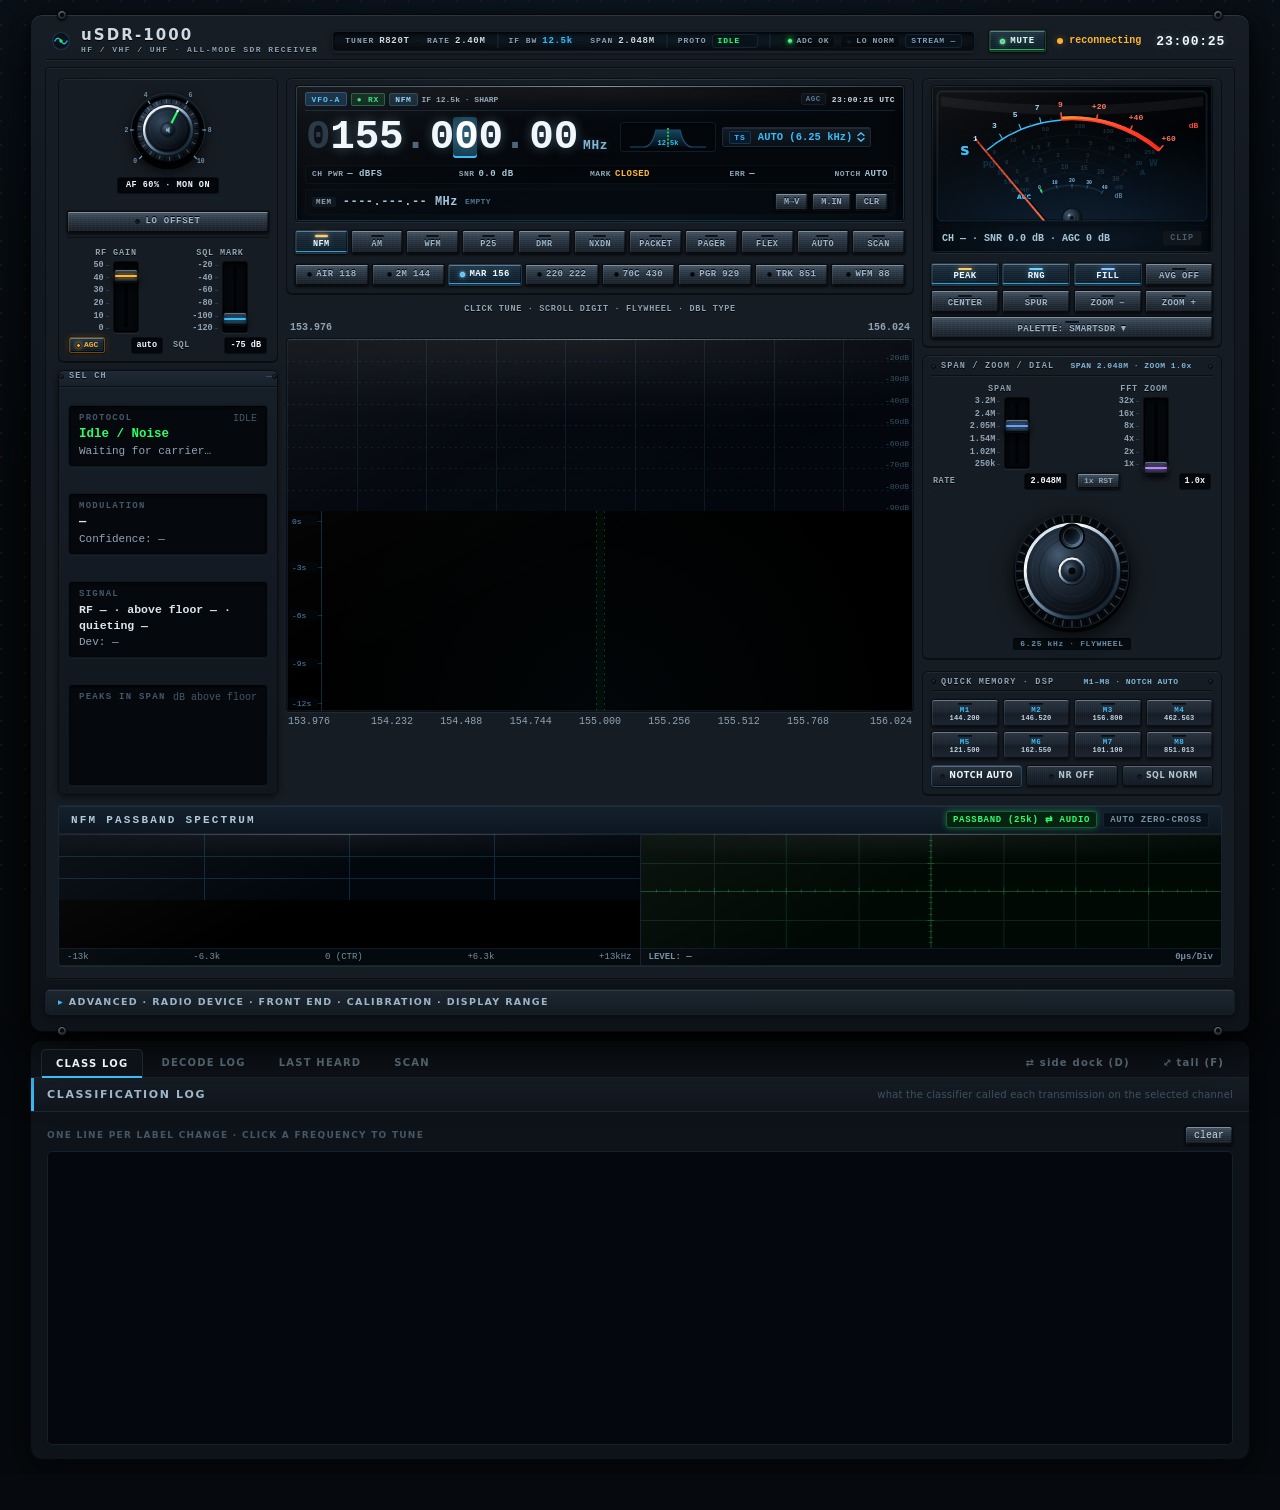
==== commit 6cdc1a47: "Add persistent call diagnostics and exports" ====
--- a/crates/server/web/index.html
+++ b/crates/server/web/index.html
@@ -1471,6 +1471,11 @@
   .p25-key-actions button { padding: 7px 10px; }
   #p25KeyStatus { color: #a9bacb; }
   #p25KeyStatus[data-error="true"] { color: #fca5a5; }
+  .p25-key-inventory { margin-top: 10px; border-top: 1px solid #27323c; padding-top: 9px; }
+  .p25-key-inventory-title { color: #9cb5c8; font-size: 10px; font-weight: 700; letter-spacing: .1em; text-transform: uppercase; }
+  .p25-key-inventory-list { display: flex; flex-wrap: wrap; gap: 5px; margin-top: 6px; }
+  .p25-key-inventory-item { padding: 4px 7px; border: 1px solid #273b4c; border-radius: 4px; background: #081018; color: #a9bacb; font: 10px var(--mono); }
+  .p25-key-inventory-item.current { border-color: #38bdf8; color: #d8f3ff; }
   #p25KeyPanel[hidden] { display: none; }
   details.advanced { margin-top: 10px; }
   details.advanced > summary {
@@ -1796,6 +1801,32 @@
   }
   .sdr-classifier-log > :nth-child(even) { background: rgba(56, 189, 248, 0.04); }
   .sdr-classifier-log > :hover { background: rgba(56, 189, 248, 0.12); }
+
+  .call-entry { white-space: normal !important; padding: 6px 7px !important; }
+  .call-primary {
+    display: flex; align-items: baseline; gap: 8px; min-width: 0;
+  }
+  .call-identity {
+    color: #94a3b8; font-size: 10px; overflow: hidden;
+    text-overflow: ellipsis; min-width: 0;
+  }
+  .call-actions {
+    display: flex; align-items: center; gap: 4px; margin-left: auto; flex: none;
+  }
+  .call-actions a { text-decoration: none; }
+  .call-telemetry {
+    display: flex; flex-wrap: wrap; align-items: baseline; gap: 3px 10px;
+    padding: 4px 0 0 1px; color: #7890a2; font-size: 9.5px;
+    line-height: 1.35;
+  }
+  .call-telemetry span { white-space: nowrap; }
+  .call-telemetry .call-warn { color: #facc15; }
+  .call-telemetry .call-bad { color: #f87171; }
+  .call-telemetry .call-good { color: #4ade80; }
+  .wrap.side-dock-active .call-primary,
+  .wrap:not(.stack-dock-active) .side-col .call-primary { flex-wrap: wrap; gap: 4px 7px; }
+  .wrap.side-dock-active .call-actions,
+  .wrap:not(.stack-dock-active) .side-col .call-actions { margin-left: 0; }
 
   /* ---------- Streamlined Decode Log & Inspector Master-Detail Layout ---------- */
   .decode-main-split {
@@ -2848,6 +2879,10 @@
           <button type="submit" class="sdr-preset-btn" id="p25KeySave" disabled>Save key</button>
           <button type="button" class="sdr-preset-btn" id="p25KeyRemove" disabled>Remove channel key</button>
           <span id="p25KeyStatus" role="status" aria-live="polite">Select P25 mode to configure a key.</span>
+        </div>
+        <div class="p25-key-inventory">
+          <div class="p25-key-inventory-title">Configured channel keys</div>
+          <div id="p25KeyInventory" class="p25-key-inventory-list">None saved.</div>
         </div>
         <p class="p25-key-note">Saved privately on the server for this frequency. Applies without restarting. Saved key values are never displayed.</p>
       </form>
@@ -7698,6 +7733,15 @@
   $('p25KeyValue').placeholder = status.configured ? 'Enter a replacement key' : 'Enter key';
   p25KeyLengthHint();
   p25KeyButtons();
+  const inventory = $('p25KeyInventory');
+  const names = {129: 'DES-OFB', 132: 'AES-256', 137: 'AES-128', 170: 'ADP'};
+  const entries = Array.isArray(status.entries) ? status.entries : [];
+  inventory.innerHTML = entries.length ? entries.map(entry => {
+    const current = entry.frequency_hz === status.frequency_hz ? ' current' : '';
+    const alg = names[entry.algorithm] || `ALG 0x${entry.algorithm.toString(16).toUpperCase().padStart(2, '0')}`;
+    const kid = entry.key_id.toString(16).toUpperCase().padStart(4, '0');
+    return `<span class="p25-key-inventory-item${current}" title="${entry.key_bits}-bit key material is saved privately">${(entry.frequency_hz / 1e6).toFixed(6)} MHz · ${alg} · KID 0x${kid}</span>`;
+  }).join('') : '<span class="p25-key-note">None saved through the channel-key panel.</span>';
 }
 async function syncP25KeyPanel(force = false) {
   const visible = sdrMode === 'p25';
@@ -7723,7 +7767,7 @@
     if (request !== p25KeyRequest) return;
     p25KeyLoaded = true;
     applyP25KeyStatus(status);
-    p25KeyMessage(status.configured ? 'Channel key saved. Enter a new value to replace it.' : 'No channel key saved. Startup key files still apply.');
+    p25KeyMessage(status.configured ? 'Matching channel key exists. ALG and Key ID are shown below.' : 'No key saved for this frequency. Startup key files may still apply.');
   } catch (e) { if (request === p25KeyRequest) p25KeyMessage(e.message, true); }
 }
 async function changeP25Key(action) {
@@ -8133,29 +8177,50 @@
       const who = [
         c.sourceId != null ? `from ${c.sourceId}` : null,
         c.targetId != null ? `to ${c.targetId}` : null,
-        c.tone || null,
       ].filter(Boolean).join(' · ');
-      // Why a call is silent matters more than that it is. So does why it
-      // sounds scrambled: a high bit-error metric means weak signal, not a
-      // misidentified protocol.
-      const err = c.errorPct == null ? '' : c.errorPct >= 20
-        ? `<span style="color:#f87171; font-size:10px; flex:none" title="voice frames heavily corrected — weak signal">bit errors ~${c.errorPct}%</span>`
-        : c.errorPct >= 8
-          ? `<span style="color:#facc15; font-size:10px; flex:none">some errors</span>`
-          : '';
       const why = c.encrypted && !c.decrypted
-        ? `<span style="color:#f87171">encrypted${c.algorithm ? ' · ALG ' + esc(c.algorithm) : ''} — muted</span>`
+        ? '<span style="color:#f87171">encrypted — muted</span>'
         : silent
           ? '<span style="color:#facc15">no audio decoded</span>'
           : `<button type="button" class="sdr-preset-btn" onclick="playCall(${c.id})">▶ play</button>`;
-      return `<div style="display:flex; align-items:baseline; gap:8px;">
-        <span style="color:#64748b; font-size:10px; flex:none">${t}</span>
-        <span style="color:#4ade80; font-weight:700; flex:none">${esc(c.protocol)}</span>
-        <span style="color:#38bdf8; flex:none">${(c.freqHz/1e6).toFixed(4)}</span>
-        <span style="color:#94a3b8; font-size:10px; flex:none">${c.durationS.toFixed(1)}s</span>
-        ${err}
-        <span style="color:#94a3b8; font-size:10px; overflow:hidden; text-overflow:ellipsis">${esc(who)}</span>
-        <span style="margin-left:auto; flex:none; font-size:10px">${why}</span>
+      const telemetry = [];
+      const telem = (label, cls = '') => telemetry.push(`<span${cls ? ` class="${cls}"` : ''}>${esc(label)}</span>`);
+      if (c.digitalProtocol) telem(c.digitalProtocol);
+      if (c.peakSnrDb != null) telem(`SNR ${c.peakSnrDb.toFixed(1)} dB`, c.peakSnrDb < 8 ? 'call-warn' : '');
+      if (c.freqErrorHz != null) {
+        const off = `${c.freqErrorHz >= 0 ? '+' : ''}${c.freqErrorHz.toFixed(0)} Hz`;
+        telem(`tune error ${off}`, Math.abs(c.freqErrorHz) >= 1000 ? 'call-warn' : '');
+      }
+      if (c.tone) telem(c.tone);
+      if (c.mdc) telem(c.mdc);
+      if (c.colorCode != null) telem(`CC ${c.colorCode}`);
+      if (c.slot != null) telem(`slot ${c.slot}`);
+      if (c.group != null) telem(c.group ? 'group call' : 'private call');
+      if (c.talkerAlias) telem(`alias ${c.talkerAlias}`);
+      if (c.manufacturer) telem(`MFID ${c.manufacturer}`);
+      if (c.serviceOptions != null) telem(`service 0x${c.serviceOptions.toString(16).toUpperCase().padStart(2, '0')}`);
+      if (c.emergency) telem('EMERGENCY', 'call-bad');
+      if (c.encrypted) telem(c.decrypted ? 'encrypted · decrypted' : 'encrypted · no key', c.decrypted ? 'call-good' : 'call-bad');
+      if (c.algorithm) telem(`ALG ${c.algorithm}`);
+      if (c.keyId != null) telem(`KEY 0x${c.keyId.toString(16).toUpperCase().padStart(4, '0')}`);
+      if (c.errorPct != null) telem(`voice errors ~${c.errorPct}%`, c.errorPct >= 20 ? 'call-bad' : c.errorPct >= 8 ? 'call-warn' : '');
+      if (c.voicedFraction != null) telem(`voiced ${(c.voicedFraction * 100).toFixed(0)}%`);
+      telem(`audio ${c.rateHz} Hz · ${c.samples} samples · peak ${(c.peak * 100).toFixed(1)}%`);
+      telem(`IQ CS16LE ${c.iqRateHz} sps · ${c.iqSamples} samples`);
+      const stem = `usdr-call-${c.id}-${(c.freqHz/1e6).toFixed(5)}MHz`;
+      return `<div class="call-entry">
+        <div class="call-primary">
+          <span style="color:#64748b; font-size:10px; flex:none">${t}</span>
+          <span style="color:#4ade80; font-weight:700; flex:none">${esc(c.protocol)}</span>
+          <span style="color:#38bdf8; flex:none">${(c.freqHz/1e6).toFixed(5)}</span>
+          <span style="color:#94a3b8; font-size:10px; flex:none">${c.durationS.toFixed(1)}s</span>
+          <span class="call-identity">${esc(who)}</span>
+          <span class="call-actions">${why}
+            <a class="sdr-preset-btn" href="/api/sdr/calls/${c.id}/audio.wav" download="${stem}.wav" title="Export decoded mono audio">WAV</a>
+            <a class="sdr-preset-btn" href="/api/sdr/calls/${c.id}/raw.iq" download title="Export channelized raw IQ as interleaved signed 16-bit little-endian I/Q">IQ</a>
+          </span>
+        </div>
+        <div class="call-telemetry">${telemetry.join('')}</div>
       </div>`;
     }).join('');
   } catch (e) { /* the status line already reports a missing radio */ }
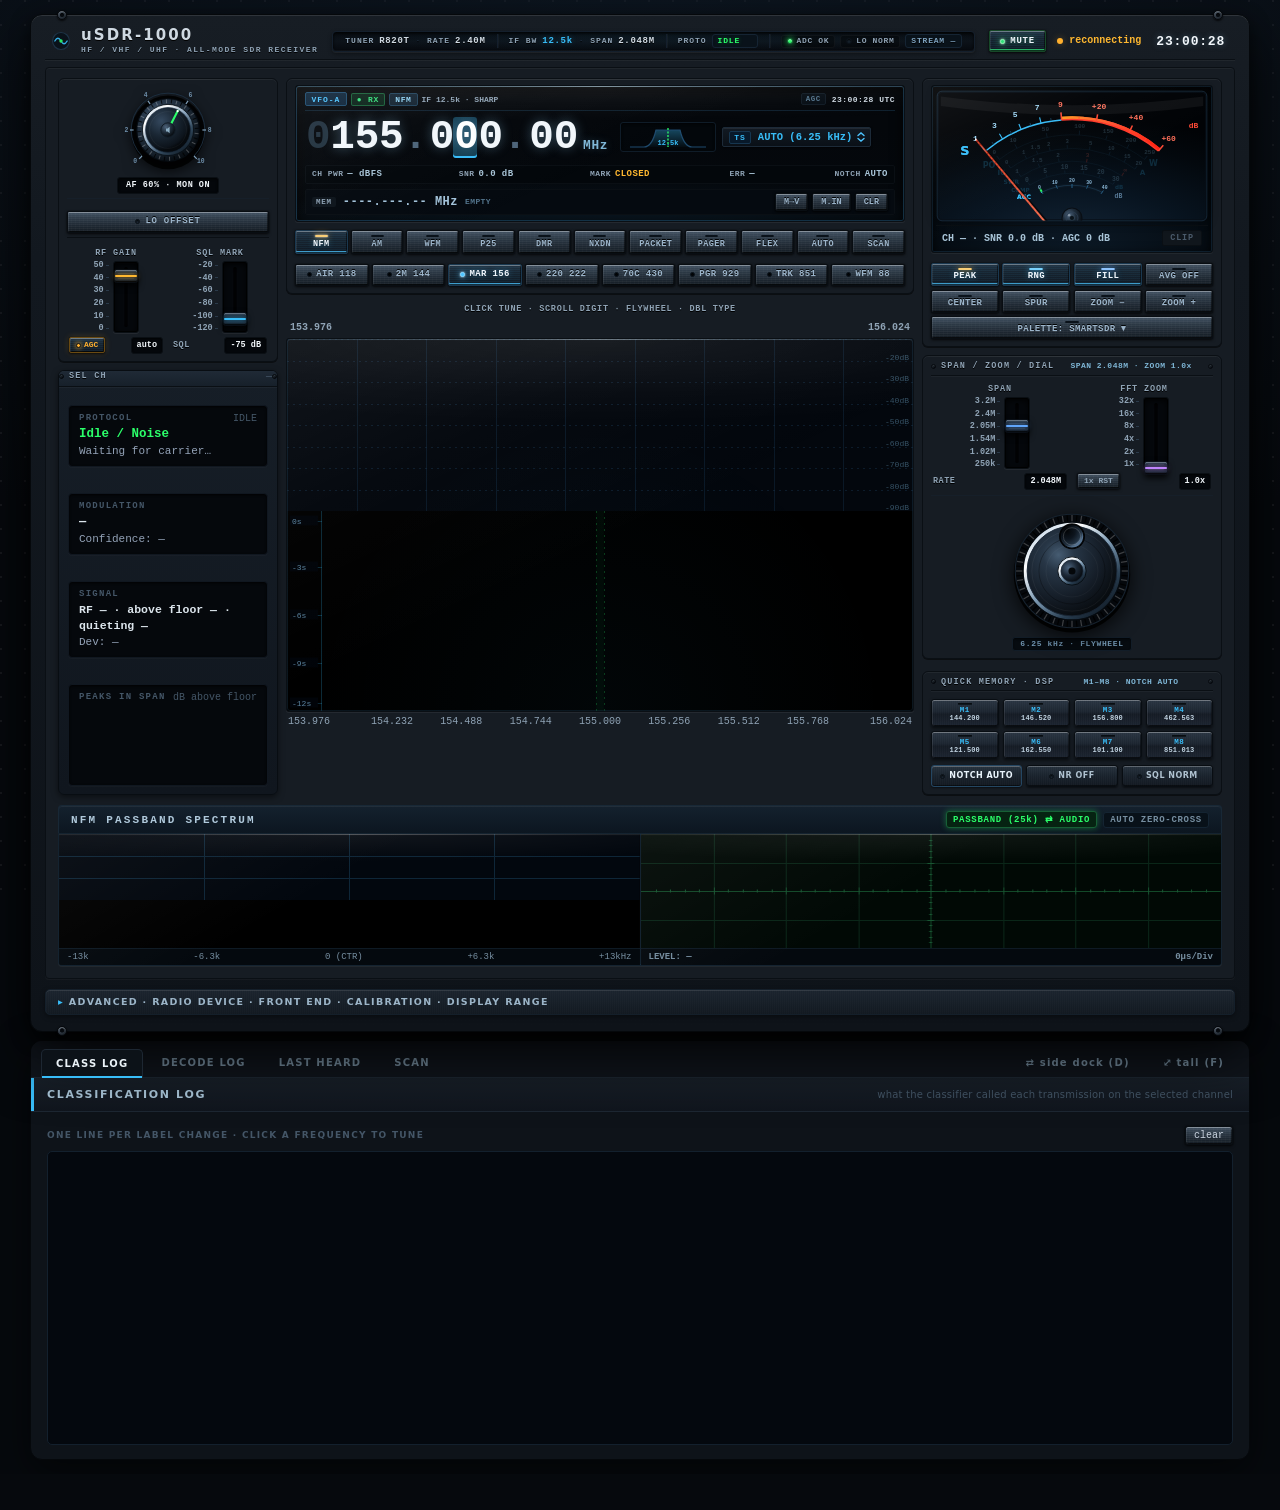
==== commit 485e6ee8: "Use an SDRplay receiver on another host through SoapyRemote The RSP1A on MARIO is opened over the ne" ====
--- a/crates/server/web/index.html
+++ b/crates/server/web/index.html
@@ -1680,6 +1680,8 @@
   .val { font: 11px var(--mono); color: var(--text); width: 60px; white-space: nowrap; font-weight: 600; }
   .ctl input[type="checkbox"] { accent-color: var(--accent); }
   .ctl .cb { display: flex; align-items: center; gap: 5px; font-size: 11px; color: var(--dim); font-weight: 500; }
+  /* A switch the connected radio does not have is not shown at all. */
+  .ctl .cb[hidden] { display: none; }
 
   #err {
     margin: 12px 0 0; padding: 6px 12px; border-radius: 6px;
@@ -2185,7 +2187,7 @@
                 <div class="fader-vert-wrap" id="faderRfGainWrap">
                   <span class="fader-title">RF GAIN</span>
                   <div class="fader-assembly">
-                    <div class="fader-scale">
+                    <div class="fader-scale" id="faderRfGainScale">
                       <span>50</span>
                       <span>40</span>
                       <span>30</span>
@@ -2671,7 +2673,7 @@
               <div class="fader-vert-wrap" id="faderSpanWrap">
                 <span class="fader-title">SPAN</span>
                 <div class="fader-assembly">
-                  <div class="fader-scale">
+                  <div class="fader-scale" id="faderSpanScale">
                     <span>3.2M</span>
                     <span>2.4M</span>
                     <span>2.05M</span>
@@ -2903,7 +2905,12 @@
       <div class="ctl">
         <span class="cb"><input type="checkbox" id="chkLoOffset"> LO offset</span>
         <span class="cb"><input type="checkbox" id="chkClipGuard"> clip guard</span>
-        <span class="cb" title="With AGC on: use the R820T's own AGC instead of the clip-guarded loop. It is the only path to the tuner's VGA stage (26.5 dB instead of the 16.3 dB fixed under manual gain), so a quiet UHF band drives the ADC properly and weak signals show; on a strong band it overloads — watch for ADC CLIPPING."><input type="checkbox" id="chkTunerAgc"> tuner AGC (VGA)</span>
+        <span class="cb" id="cbTunerAgc" title="With AGC on: use the R820T's own AGC instead of the clip-guarded loop. It is the only path to the tuner's VGA stage (26.5 dB instead of the 16.3 dB fixed under manual gain), so a quiet UHF band drives the ADC properly and weak signals show; on a strong band it overloads — watch for ADC CLIPPING."><input type="checkbox" id="chkTunerAgc"> <span id="lblTunerAgc">tuner AGC (VGA)</span></span>
+      </div>
+      <div class="ctl">
+        <span class="cb" id="cbBiasT" hidden title="Power the antenna port, for a preamp or active antenna on the feedline. Saved with this radio, not with the session. Leave it off for a passive antenna."><input type="checkbox" id="chkBiasT"> bias-T</span>
+        <span class="cb" id="cbRfNotch" hidden title="The RSP's band-stop filters for the AM and FM broadcast bands: keep strong broadcast stations from overloading the front end while listening elsewhere."><input type="checkbox" id="chkRfNotch"> AM/FM notch</span>
+        <span class="cb" id="cbDabNotch" hidden title="The RSP's band-stop filter for the DAB broadcast band."><input type="checkbox" id="chkDabNotch"> DAB notch</span>
       </div>
       <div class="ctl">
         <label for="ppmInput">ppm</label>
@@ -4399,13 +4406,35 @@
   }
 }
 
+/// The manual gain range of the connected radio, as the slider carries it:
+/// 0–49.6 dB on an R820T, about 0–100 dB on an RSP, where it also follows
+/// the band.
+function gainSpan() {
+  const slider = $('sdrGainRange');
+  const min = slider ? Number(slider.min) : 0;
+  const max = slider ? Number(slider.max) : 50;
+  return { min: isFinite(min) ? min : 0, max: isFinite(max) && max > min ? max : 50 };
+}
+
+/// Engrave a fader's scale, top of travel first. The labels are spaced
+/// evenly down the well, so each must be the value the cap reads there.
+function setFaderScale(id, labels) {
+  const el = $(id);
+  const key = labels.join('|');
+  if (!el || el.dataset.key === key) return;
+  el.dataset.key = key;
+  el.innerHTML = labels.map(t => `<span>${esc(String(t))}</span>`).join('');
+}
+
 function syncGainUi() {
   const slider = $('sdrGainRange');
   const agc = $('sdrAgc');
   if (!slider) return;
   const isAgc = agc ? agc.checked : false;
   const val = Number(slider.value) || 0;
-  const frac = val / 50.0;
+  const g = gainSpan();
+  const frac = Math.max(0, Math.min(1, (val - g.min) / ((g.max - g.min) || 1)));
+  setFaderScale('faderRfGainScale', [5, 4, 3, 2, 1, 0].map(i => Math.round(g.min + (g.max - g.min) * i / 5)));
   const cap = $('faderRfGainCap');
   if (cap) cap.style.bottom = `${(frac * 100).toFixed(1)}%`;
   const fVal = $('faderRfGainVal');
@@ -4442,7 +4471,31 @@
   if (val) val.textContent = `${Math.round(sdrSquelchDb)} dB`;
 }
 
-const SPAN_RATES = [250000, 1024000, 1536000, 2048000, 2400000, 3200000];
+/// Spans the connected radio offers; the server's list replaces this one.
+let SPAN_RATES = [250000, 1024000, 1536000, 2048000, 2400000, 3200000];
+
+/// 250 kHz, 2.048 MHz: the option label for a span.
+function fmtSpanOption(hz) {
+  return hz < 1e6 ? `${+(hz / 1e3).toFixed(1)} kHz` : `${+(hz / 1e6).toFixed(3)} MHz`;
+}
+
+/// Rebuild the span menu when the radio offers a different set.
+function syncSpanRates(rates) {
+  if (!Array.isArray(rates) || !rates.length) return;
+  const next = rates.map(r => Math.round(r));
+  if (next.length === SPAN_RATES.length && next.every((r, i) => r === SPAN_RATES[i])) return;
+  SPAN_RATES = next;
+  const sel = $('sdrRateSel');
+  if (sel) sel.innerHTML = next.map(r => `<option value="${r}">${fmtSpanOption(r)}</option>`).join('');
+  // The span fader stops at every rate, evenly spaced. Six labels fit the
+  // well; past that, engrave every k-th stop with k dividing the travel, so
+  // each label still sits on its stop instead of crowding into the next.
+  const stops = next.length - 1;
+  let k = 1;
+  while (stops / k + 1 > 6 || stops % k) k++;
+  const short = r => r < 1e6 ? `${+(r / 1e3).toFixed(0)}k` : `${+(r / 1e6).toPrecision(3)}M`;
+  setFaderScale('faderSpanScale', next.filter((_, i) => i % k === 0).reverse().map(short));
+}
 
 function syncSpanKnobUi() {
   const sel = $('sdrRateSel');
@@ -4618,13 +4671,14 @@
       agc.checked = false;
       slider.disabled = false;
     }
+    const g = gainSpan();
     let val;
     if (isDelta) {
-      val = Math.round(Number(slider.value) + frac * 50);
+      val = Math.round(Number(slider.value) + frac * (g.max - g.min));
     } else {
-      val = Math.round(frac * 50);
-    }
-    val = Math.max(0, Math.min(50, val));
+      val = Math.round(g.min + frac * (g.max - g.min));
+    }
+    val = Math.max(g.min, Math.min(g.max, val));
     slider.value = val;
     const gainValEl = $('sdrGainVal');
     if (gainValEl) gainValEl.textContent = `${val} dB`;
@@ -6913,6 +6967,9 @@
   });
   $('chkClipGuard')?.addEventListener('change', (e) => setFrontend({ clip_guard: e.target.checked }));
   $('chkTunerAgc')?.addEventListener('change', (e) => setFrontend({ tuner_agc: e.target.checked }));
+  $('chkBiasT')?.addEventListener('change', (e) => setFrontend({ bias_t: e.target.checked }));
+  $('chkRfNotch')?.addEventListener('change', (e) => setFrontend({ rf_notch: e.target.checked }));
+  $('chkDabNotch')?.addEventListener('change', (e) => setFrontend({ dab_notch: e.target.checked }));
 
   $('btnListen')?.addEventListener('click', () => audioOn ? stopAudio() : startAudio());
   $('btnListenSecondary')?.addEventListener('click', () => audioOn ? stopAudio() : startAudio());
@@ -7867,7 +7924,7 @@
     const sel = $('sdrRadioSel');
     if (!sel) return;
     sel.innerHTML = list.map(d =>
-      `<option value="${esc(d.serial)}">${esc(d.serial)} · ${esc(d.tuner)}${d.role !== 'free' ? ' (' + esc(d.role) + ')' : ''}</option>`
+      `<option value="${esc(d.serial)}">${esc(d.serial)} · ${esc(d.tuner)}${d.host ? ' @ ' + esc(d.host) : ''}${d.role !== 'free' ? ' (' + esc(d.role) + ')' : ''}</option>`
     ).join('');
     if (sdrStatus && sdrStatus.serial) sel.value = sdrStatus.serial;
   } catch (e) { /* the status line already says if the radio is missing */ }
@@ -7896,11 +7953,17 @@
   renderFreq(sdrInspectHz);
   drawSpecScale();
   updateBandPresetUi();
+  syncSpanRates(s.rates_hz);
   if ($('sdrRateSel')) $('sdrRateSel').value = String(Math.round(s.rate_hz));
   // SPAN is the window the panadapter shows (the sample rate minus whatever an
   // off-centre LO hides); RATE on the nameplate is the hardware sample rate.
   if ($('badgeSpan')) $('badgeSpan').textContent = fmtSpanM(shown);
-  if ($('headerTunerBadge') && s.tuner) $('headerTunerBadge').textContent = s.tuner.replace('Rafael Micro ', '');
+  if ($('headerTunerBadge') && s.tuner) {
+    $('headerTunerBadge').textContent = s.tuner.replace('Rafael Micro ', '');
+    $('headerTunerBadge').title = s.host
+      ? `RF front end: ${s.tuner} on ${s.host}, over SoapyRemote`
+      : 'RF Front-End Tuner IC';
+  }
   if ($('headerRateBadge') && s.rate_hz) $('headerRateBadge').textContent = fmtSpanM(s.rate_hz);
   syncSpanKnobUi();
   if ($('sdrRadioSel') && s.serial) $('sdrRadioSel').value = s.serial;
@@ -7960,6 +8023,17 @@
   }
   if ($('chkClipGuard')) $('chkClipGuard').checked = !!s.clip_guard;
   if ($('chkTunerAgc')) $('chkTunerAgc').checked = !!s.tuner_agc;
+  // The hardware AGC is a different stage on each radio; say which.
+  const sdrplay = /sdrplay/i.test(s.driver || '');
+  if ($('lblTunerAgc')) $('lblTunerAgc').textContent = sdrplay ? 'IF AGC' : 'tuner AGC (VGA)';
+  if ($('cbTunerAgc') && sdrplay) {
+    $('cbTunerAgc').title = "With AGC on: hand the IF stage to the RSP's own AGC, which holds the ADC at its -30 dBFS setpoint, instead of the clip-guarded loop. The LNA state stays where the gain left it.";
+  }
+  // Switches the radio has, as it reports them; hidden where it has none.
+  for (const [box, wrap, val] of [['chkBiasT', 'cbBiasT', s.bias_t], ['chkRfNotch', 'cbRfNotch', s.rf_notch], ['chkDabNotch', 'cbDabNotch', s.dab_notch]]) {
+    if ($(wrap)) $(wrap).hidden = val == null;
+    if ($(box) && val != null) $(box).checked = !!val;
+  }
   // The pager sweep announces itself in the classifier details line: which
   // channel the dwell is on beats a static "sweeping…" string when pages
   // seem to come from the wrong frequency.
@@ -7986,6 +8060,10 @@
   // resets the panel rather than leaving running-state buttons behind.
   renderScan(s.scan || null);
   if ($('sdrAgc')) {
+    if (s.gain_max_db > s.gain_min_db) {
+      $('sdrGainRange').min = String(Math.floor(s.gain_min_db));
+      $('sdrGainRange').max = String(Math.ceil(s.gain_max_db));
+    }
     $('sdrAgc').checked = s.gain_db == null;
     $('sdrGainRange').disabled = s.gain_db == null;
     if (s.gain_db != null) $('sdrGainRange').value = s.gain_db;
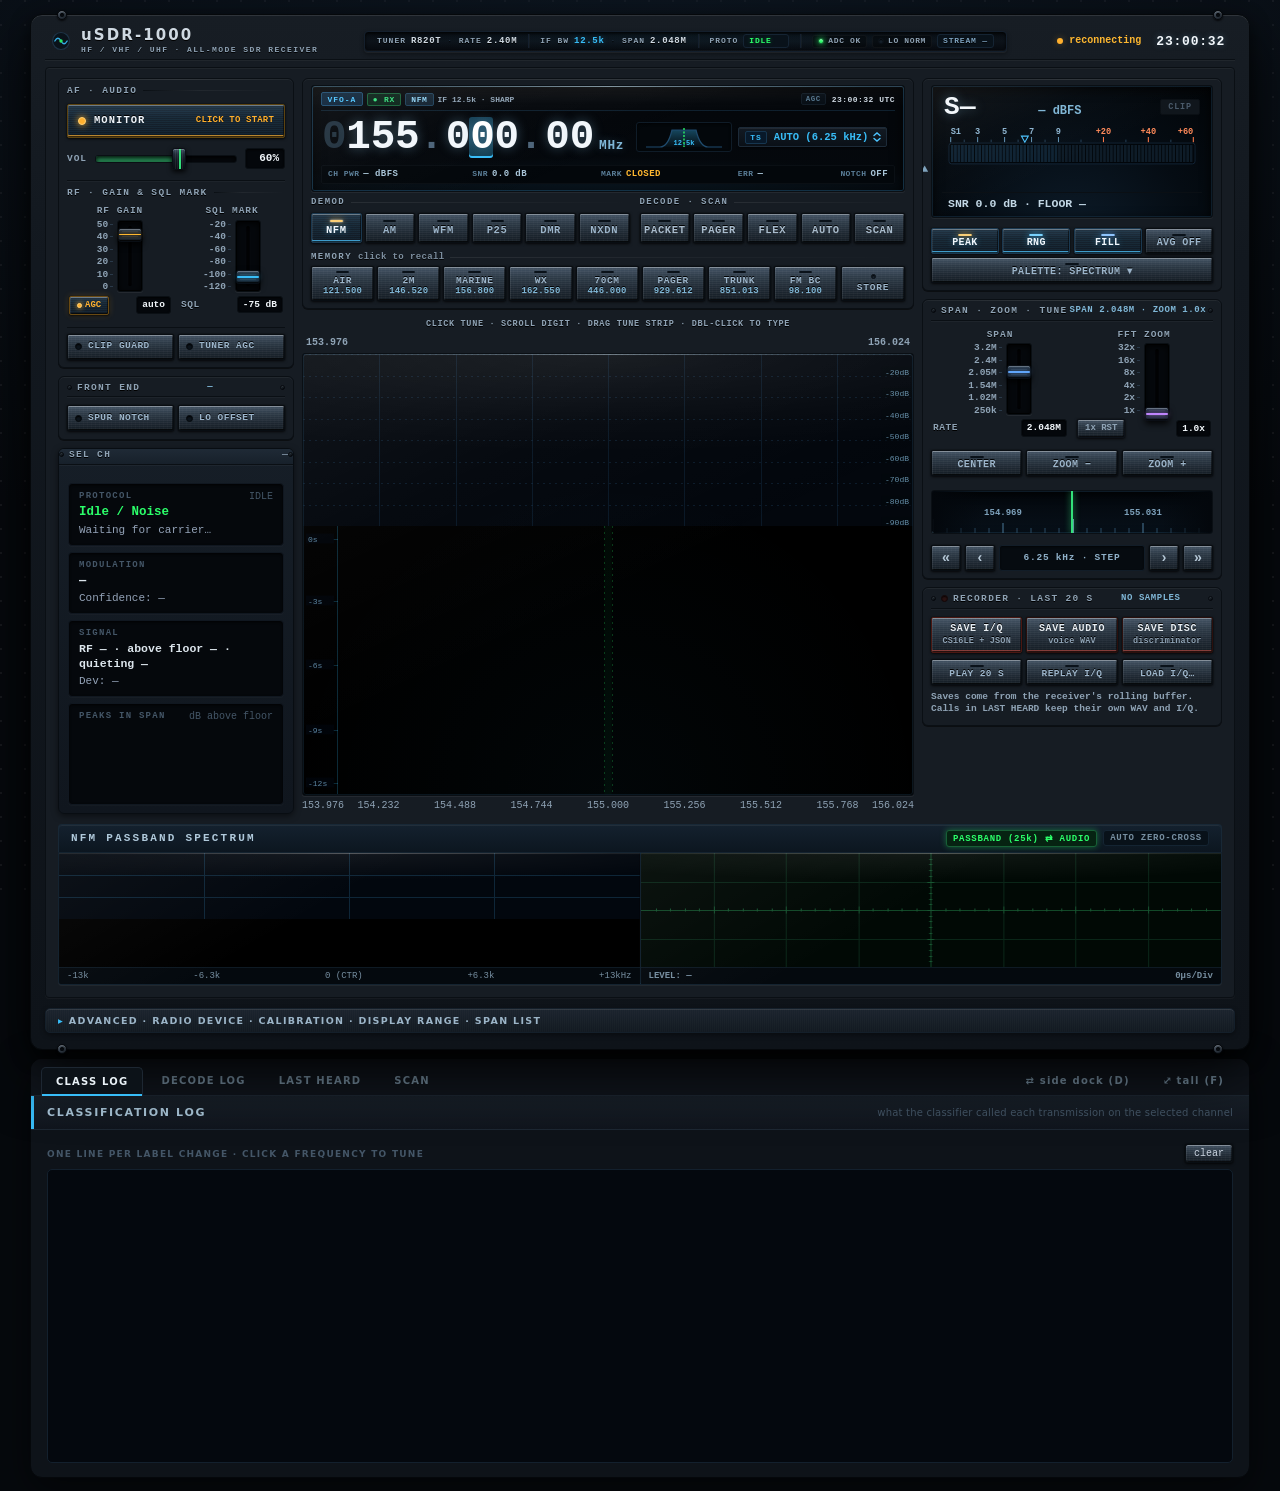
==== commit 97df3452: "Web: regroup the front panel, a bar S-meter, and a recorder on the face Coming back to the panel, vo" ====
--- a/crates/server/web/index.html
+++ b/crates/server/web/index.html
@@ -33,8 +33,8 @@
 
     /* =====================================================================
        PANEL MATERIAL SYSTEM
-       Four surfaces, one ink scale, four LED states — the way a real Icom /
-       Yaesu faceplate is built. Depth comes from 1 px light/dark edges, never
+       Four surfaces, one ink scale, four LED states — the way a real
+       transceiver faceplate is built. Depth comes from 1 px light/dark edges, never
        from drop shadows on the panel face. Everything below is referenced by
        the faceplate rules; the legacy tokens above stay for the rest of the
        page and are not removed.
@@ -256,7 +256,7 @@
     }
   }
 
-  /* ---------- The Rig: matte case, Icom-style ---------- */
+  /* ---------- The Rig: matte case ---------- */
 
   .rig {
     position: relative;
@@ -270,7 +270,7 @@
       inset 0 1px 0 rgba(255,255,255,0.10);
   }
 
-  /* Case hardware, not panel hardware. A real Icom/Yaesu faceplate has no
+  /* Case hardware, not panel hardware. A real transceiver faceplate has no
      exposed fasteners: the screws hold the top and bottom cover halves, so
      they sit on the case edge, half proud of the panel. */
   .chassis-screw {
@@ -436,80 +436,6 @@
   .bay-plate {
     display: none;
   }
-  /* Quick Memory & DSP Sub-Bay */
-  .bay-memory {
-    display: flex; flex-direction: column; gap: 6px;
-    padding: 6px 8px 7px; margin-top: 4px;
-    background: var(--panel-face); border: 1px solid var(--panel-split);
-    border-radius: var(--radius-assembly);
-    box-shadow: inset 0 1px 0 rgba(255,255,255,0.05), 0 1px 0 rgba(0,0,0,0.5);
-  }
-  .qmem-matrix {
-    display: grid; grid-template-columns: repeat(4, 1fr); gap: 4px;
-  }
-  .qmem-btn {
-    position: relative; display: flex; flex-direction: column;
-    align-items: center; justify-content: center; padding: 2px 2px;
-    height: 28px; cursor: pointer; font-family: var(--mono);
-    border: 1px solid #080d12; border-radius: 3px;
-    background:
-      repeating-linear-gradient(90deg, rgba(255,255,255,0.02) 0px, rgba(255,255,255,0.02) 1px, transparent 1px, transparent 2px),
-      linear-gradient(180deg, #2a3542 0%, #1c2530 45%, #141b24 55%, #1c2430 100%);
-    box-shadow:
-      inset 0 1px 0 rgba(255,255,255,0.32),
-      inset 1px 0 0 rgba(255,255,255,0.08),
-      inset -1px 0 0 rgba(0,0,0,0.4),
-      inset 0 -1px 0 rgba(0,0,0,0.65),
-      0 1.5px 3px rgba(0,0,0,0.55);
-    transition: transform 60ms ease, box-shadow 60ms ease;
-  }
-  .qmem-btn:hover {
-    background:
-      repeating-linear-gradient(90deg, rgba(255,255,255,0.03) 0px, rgba(255,255,255,0.03) 1px, transparent 1px, transparent 2px),
-      linear-gradient(180deg, #324050 0%, #222d3a 45%, #18222e 55%, #222d3a 100%);
-  }
-  .qmem-btn:active {
-    transform: translateY(1px);
-    box-shadow: inset 0 1.5px 3px rgba(0,0,0,0.85), inset 0 0 1px rgba(0,0,0,0.9), 0 0 1px rgba(0,0,0,0.3);
-  }
-  .qmem-tally {
-    width: 14px; height: 2px; border-radius: 1px;
-    background: #111a22; box-shadow: inset 0 0.5px 1px #000;
-    margin-bottom: 2px;
-  }
-  .qmem-btn.active .qmem-tally {
-    background: #2bff6a; box-shadow: 0 0 5px #2bff6a;
-  }
-  .qmem-btn.active { border-color: #1a4a32; }
-  .qmem-tag {
-    font-size: 7.5px; font-weight: 700; letter-spacing: 0.08em;
-    color: var(--accent); line-height: 1;
-  }
-  .qmem-freq {
-    font-size: 7px; font-weight: 600; letter-spacing: 0.02em;
-    color: #c0d2e0; line-height: 1.1; white-space: nowrap;
-  }
-  .dsp-ctrl-row {
-    display: grid; grid-template-columns: repeat(3, 1fr); gap: 4px;
-  }
-  .dsp-ctrl-btn {
-    position: relative; display: flex; align-items: center; justify-content: center;
-    gap: 4px; height: 22px; padding: 0 3px; cursor: pointer;
-    font: 700 8px/1 var(--sans); letter-spacing: 0.06em; color: #b0c2d0;
-    border: 1px solid #080d12; border-radius: 3px;
-    background:
-      repeating-linear-gradient(90deg, rgba(255,255,255,0.02) 0px, rgba(255,255,255,0.02) 1px, transparent 1px, transparent 2px),
-      linear-gradient(180deg, #26313d 0%, #19222c 50%, #121921 100%);
-    box-shadow:
-      inset 0 1px 0 rgba(255,255,255,0.25),
-      inset 0 -1px 0 rgba(0,0,0,0.5),
-      0 1px 2px rgba(0,0,0,0.5);
-  }
-  .dsp-ctrl-btn:active {
-    transform: translateY(1px);
-    box-shadow: inset 0 1px 2px #000;
-  }
-  .dsp-ctrl-btn.active { color: #eaf4fc; border-color: #244662; }
   .plate-head {
     font: 800 8.5px/1 var(--mono); letter-spacing: 0.14em; color: var(--ink-2);
     text-transform: uppercase; text-shadow: 0 1px 0 #000;
@@ -607,7 +533,7 @@
 
   .deck-console {
     display: grid;
-    grid-template-columns: 220px minmax(0, 1fr) 300px;
+    grid-template-columns: 236px minmax(0, 1fr) 300px;
     gap: 8px;
     align-items: stretch;
     margin-bottom: 8px;
@@ -630,7 +556,7 @@
      and the meter are instruments, not optional extras, so they narrow with
      the panel rather than dropping below the fold. */
   @media (max-width: 1120px) {
-    .deck-console { grid-template-columns: 200px minmax(0, 1fr) 250px; }
+    .deck-console { grid-template-columns: 216px minmax(0, 1fr) 250px; }
     .brand-status-strip { gap: 6px; padding: 2px 8px; }
     #headerLoTally { display: none; }
   }
@@ -703,84 +629,6 @@
   .bay-frontend {
     display: flex; flex-direction: column; justify-content: flex-start; gap: 6px;
   }
-  .af-pot-housing {
-    display: flex; flex-direction: column; align-items: center; justify-content: center;
-    padding: 1px 0 4px;
-    border-bottom: 1px solid rgba(22, 34, 46, 0.6);
-    margin-bottom: 3px;
-  }
-  .rotary-knob-svg {
-    width: 88px; height: 88px; display: block;
-    cursor: ns-resize; user-select: none;
-    filter: drop-shadow(0 3px 6px rgba(0,0,0,0.7));
-  }
-  .af-vol-readout-pill {
-    font: 700 8.5px/1 var(--mono); color: var(--lcd-digit); letter-spacing: 0.06em;
-    background: var(--panel-well); padding: 3px 8px; border-radius: var(--radius-well);
-    border: 1px solid var(--panel-split); margin-top: 3px; text-align: center;
-    box-shadow: inset 0 1px 3px rgba(0,0,0,0.8);
-  }
-  .af-aux-row {
-    display: flex; align-items: center; justify-content: space-between;
-    gap: 5px; width: 100%; padding: 3px 0 4px;
-    border-bottom: 1px solid var(--panel-split);
-    margin-bottom: 4px;
-  }
-  /* Function keys share one cap geometry: dark turned metal cap, 1 px bevel, LED tally. */
-  .top-mute-btn, .af-listen-btn, .af-aux-btn {
-    display: inline-flex; align-items: center; justify-content: center; gap: 5px;
-    height: 22px; padding: 0 10px; border-radius: var(--radius-key);
-    background: var(--key-metal);
-    color: #9cb5cb; border: 1px solid #080d12;
-    box-shadow: var(--key-metal-edge);
-    cursor: pointer; font: 800 9px/1 var(--mono); letter-spacing: 0.08em;
-    user-select: none; transition: all 80ms; white-space: nowrap;
-    text-shadow: 0 -1px 0 rgba(0,0,0,0.95), 0 1px 0 rgba(255,255,255,0.08);
-  }
-  .af-listen-btn, .af-aux-btn {
-    flex: 1; min-height: 22px; padding: 4px 6px;
-  }
-  .af-aux-btn.af-aux-full {
-    width: 100%; flex: 1 1 auto;
-  }
-  .top-mute-btn:hover, .af-listen-btn:hover, .af-aux-btn:hover {
-    color: #ffffff; background: var(--key-metal-hover); border-color: #2c3a4a;
-  }
-  .top-mute-btn:active, .af-listen-btn:active, .af-aux-btn:active {
-    transform: translateY(1.5px);
-    box-shadow: inset 0 2px 4px rgba(0,0,0,0.9), inset 0 -1px 0 rgba(255,255,255,0.1), 0 0 0 1px #060a0e;
-  }
-  .top-mute-btn.on, .af-listen-btn.on {
-    background: var(--key-metal-on);
-    color: #f0f6fc; border-color: #174828;
-    box-shadow: var(--key-metal-edge), inset 0 -2px 0 rgba(51, 224, 122, 0.75);
-    text-shadow: 0 0 6px rgba(51,224,122,0.45);
-  }
-  .top-mute-btn.on .btn-tally.led-green, .af-listen-btn.on .btn-tally.led-green {
-    background: var(--led-rx); border-color: #86efac;
-    box-shadow: 0 0 7px rgba(51,224,122,0.95), 0 0 2px #ffffff;
-  }
-  .top-mute-btn.muted, .af-listen-btn.muted {
-    background: var(--key-metal);
-    color: #ff9d8a; border-color: #5c201a;
-    box-shadow: var(--key-metal-edge), inset 0 -2px 0 rgba(255, 90, 72, 0.75);
-    text-shadow: 0 0 6px rgba(255,90,72,0.45);
-  }
-  .top-mute-btn.muted .btn-tally, .af-listen-btn.muted .btn-tally {
-    background: var(--led-hot); border-color: #ff8878;
-    box-shadow: 0 0 7px rgba(255,90,72,0.95), 0 0 2px #ffffff;
-  }
-  .af-aux-btn.on {
-    background: var(--key-metal-on);
-    color: #f0f6fc; border-color: #1a3850;
-    box-shadow: var(--key-metal-edge), inset 0 -2px 0 rgba(76, 196, 255, 0.7);
-    text-shadow: 0 0 6px rgba(76,196,255,0.45);
-  }
-  .af-aux-btn.on .btn-tally.led-cyan {
-    background: var(--led-info); border-color: #7dd3fc;
-    box-shadow: 0 0 7px rgba(76,196,255,0.95), 0 0 2px #ffffff;
-  }
-
   /* Dual Linear Vertical Fader Pair */
   .fader-pair {
     display: flex;
@@ -1092,43 +940,6 @@
   }
 
   /* Sub VFO Standby Line */
-  .vfo-sub-line {
-    display: flex; align-items: center; justify-content: space-between;
-    flex-wrap: wrap; row-gap: 3px;
-    padding: 3px 6px; border-radius: var(--radius-key);
-    background: #050a10; border: 1px solid var(--panel-split);
-  }
-  .vfo-sub-readout {
-    display: flex; align-items: center; gap: 7px; flex-wrap: wrap; row-gap: 2px;
-  }
-  .sub-vfo-badge {
-    font: 800 7.5px var(--mono); letter-spacing: 0.1em;
-    padding: 1px 4px; border-radius: 2px; background: #0e151c; color: var(--ink-2);
-    white-space: nowrap;
-  }
-  .sub-vfo-freq {
-    font: 700 12px var(--mono); color: #a4c4db; letter-spacing: 0.04em;
-    white-space: nowrap;
-  }
-  .sub-vfo-status {
-    font: 600 8px var(--mono); color: #54758d; letter-spacing: 0.05em;
-    white-space: nowrap;
-  }
-  .vfo-sub-btns {
-    display: flex; gap: 4px;
-  }
-  .vfo-sub-btn {
-    font: 800 8.5px var(--mono); padding: 3px 8px; border-radius: var(--radius-key);
-    background: var(--key-metal);
-    color: #9cb5cb; border: 1px solid #080d12; cursor: pointer;
-    box-shadow: var(--key-metal-edge);
-    text-shadow: 0 -1px 0 rgba(0,0,0,0.95);
-    transition: all 80ms; user-select: none;
-  }
-  .vfo-sub-btn:hover { background: var(--key-metal-hover); color: #ffffff; border-color: #2c3a4a; }
-  .vfo-sub-btn:active { transform: translateY(1.5px); box-shadow: inset 0 2px 4px #000; }
-
-  /* VFO Intermediate Telemetry Bar */
   .vfo-meter-bar {
     display: flex; align-items: center; justify-content: space-between;
     padding: 3px 6px; border-radius: var(--radius-key);
@@ -1320,18 +1131,8 @@
   .bay-tuning {
     display: flex; flex-direction: column; justify-content: flex-start; gap: 6px;
   }
-  .vfo-flywheel-container {
-    display: flex; flex-direction: column; align-items: center; justify-content: center;
-    padding-top: 1px;
-  }
-  .vfo-flywheel-svg {
-    width: 126px; height: 126px; display: block;
-    cursor: grab; user-select: none;
-    filter: drop-shadow(0 4px 10px rgba(0,0,0,0.8));
-  }
-  .vfo-flywheel-svg.dragging { cursor: grabbing; }
   .vfo-step-status-pill {
-    font: 700 8px/1 var(--mono); color: #7094b0; letter-spacing: 0.08em;
+    font: 700 9.5px/1 var(--mono); color: #8fb0c8; letter-spacing: 0.08em;
     background: #060b10; padding: 2px 7px; border-radius: 3px;
     border: 1px solid #121d28; margin-top: 3px; text-align: center;
     box-shadow: inset 0 1px 2px rgba(0,0,0,0.6);
@@ -1995,6 +1796,386 @@
   @media (max-width: 1320px) {
     #sdrWaterfallCanvas { height: 200px; }
   }
+  /* =========================================================================
+     OPERATOR LAYOUT — grouped by what the operator is doing
+
+     Audio, gain, front-end filters, mode, memory and the recorder each get
+     one labelled group, so a control is found by what it does rather than
+     by remembering which bay it was bolted into. Legends are 9.5–10.5 px:
+     a key you cannot read is a key you cannot find.
+     ========================================================================= */
+  .sect-head {
+    display: flex; align-items: center; gap: 6px;
+    font: 800 9.5px/1 var(--mono); letter-spacing: 0.14em; text-transform: uppercase;
+    color: var(--ink-2); text-shadow: 0 1px 0 #000;
+    margin: 1px 0 2px;
+  }
+  .sect-head::after {
+    content: ""; flex: 1; height: 1px;
+    background: linear-gradient(90deg, var(--panel-split), rgba(255,255,255,0.05) 40%, transparent);
+  }
+  /* VOL: a straight fader on a native range input. The groove fills to
+     the level (--fill, set by syncAfVolUi); the cap is the same ribbed cap
+     the vertical faders use, turned on its side. */
+  .vol-row {
+    display: grid; grid-template-columns: auto minmax(0, 1fr) 40px; gap: 8px; align-items: center;
+    padding: 2px 0 8px; border-bottom: 1px solid var(--panel-split);
+    box-shadow: 0 1px 0 rgba(255,255,255,0.03);
+  }
+  .vol-label { font: 800 9.5px/1 var(--mono); letter-spacing: 0.1em; color: var(--ink-2); }
+  .vol-val {
+    font: 700 11px/1 var(--mono); color: var(--lcd-digit); text-align: right;
+    background: var(--panel-well); padding: 4px 5px; border-radius: var(--radius-well);
+    border: 1px solid var(--panel-split); box-shadow: inset 0 1px 2px rgba(0,0,0,0.7);
+    font-variant-numeric: tabular-nums;
+  }
+  input[type="range"].vol-slider {
+    -webkit-appearance: none; appearance: none; width: 100%; height: 26px; margin: 0;
+    background: transparent; cursor: ew-resize; --fill: 60%;
+  }
+  .vol-slider::-webkit-slider-runnable-track {
+    height: 8px; border-radius: 3px; border: 1px solid var(--panel-split);
+    background: linear-gradient(90deg, rgba(51,224,122,0.55) 0, rgba(51,224,122,0.55) var(--fill), #05080c var(--fill));
+    box-shadow: inset 0 2px 4px rgba(0,0,0,0.9);
+  }
+  .vol-slider::-moz-range-track {
+    height: 8px; border-radius: 3px; border: 1px solid var(--panel-split);
+    background: #05080c; box-shadow: inset 0 2px 4px rgba(0,0,0,0.9);
+  }
+  .vol-slider::-moz-range-progress { height: 8px; border-radius: 3px; background: rgba(51,224,122,0.55); }
+  .vol-slider::-webkit-slider-thumb {
+    -webkit-appearance: none; width: 14px; height: 22px; margin-top: -8px;
+    border-radius: 2.5px; border: 1px solid #090e14;
+    background:
+      linear-gradient(90deg, transparent 6px, #33e07a 6px, #33e07a 8px, transparent 8px),
+      repeating-linear-gradient(90deg, transparent 0 1.5px, rgba(255,255,255,0.07) 1.5px 2.5px),
+      linear-gradient(180deg, #3e5062 0%, #202b38 25%, #121922 55%, #0a0e14 100%);
+    box-shadow: 0 2px 5px rgba(0,0,0,0.85), inset 0 1px 0 rgba(255,255,255,0.22);
+  }
+  .vol-slider::-moz-range-thumb {
+    width: 14px; height: 22px; border-radius: 2.5px; border: 1px solid #090e14;
+    background:
+      linear-gradient(90deg, transparent 6px, #33e07a 6px, #33e07a 8px, transparent 8px),
+      linear-gradient(180deg, #3e5062 0%, #202b38 25%, #121922 55%, #0a0e14 100%);
+    box-shadow: 0 2px 5px rgba(0,0,0,0.85);
+  }
+  .vol-slider:focus-visible { outline: 2px solid var(--led-info); outline-offset: 2px; border-radius: 3px; }
+
+  /* TUNE strip: a straight dial under a fixed hairline. */
+  .tune-strip-row { display: grid; grid-template-columns: 30px 30px minmax(0, 1fr) 30px 30px; gap: 4px; align-items: stretch; margin-top: 5px; }
+  .tune-strip-row .tune-step { min-height: 26px; }
+  .tune-strip-row .vfo-step-status-pill { margin: 0; display: flex; align-items: center; justify-content: center; white-space: nowrap; }
+  .tune-step {
+    border-radius: var(--radius-key); border: 1px solid #080d12;
+    background: var(--key-metal); box-shadow: var(--key-metal-edge);
+    color: #b7c9d8; cursor: pointer; font: 800 14px/1 var(--mono); padding: 0;
+  }
+  .tune-step:hover { background: var(--key-metal-hover); color: #fff; }
+  .tune-step:active { transform: translateY(1px); }
+  .tune-step:focus-visible { outline: 2px solid var(--led-info); outline-offset: 1px; }
+  .tune-strip {
+    position: relative; height: 44px; margin-top: 6px; overflow: hidden; cursor: grab; touch-action: none;
+    background: linear-gradient(180deg, #03070c 0%, #071019 100%);
+    border: 1px solid var(--panel-split); border-radius: var(--radius-well);
+    box-shadow: inset 0 0 0 1px rgba(27,58,82,0.45), inset 0 3px 10px rgba(0,0,0,0.9);
+    user-select: none;
+  }
+  .tune-strip.dragging { cursor: grabbing; }
+  /* Edge fade: the scale runs off under the bezel rather than stopping. */
+  .tune-strip::after {
+    content: ""; position: absolute; inset: 0; pointer-events: none;
+    background: linear-gradient(90deg, #03070c 0%, transparent 18%, transparent 82%, #03070c 100%);
+  }
+  .tune-strip svg { position: absolute; left: 0; top: 2px; width: 100%; height: 40px; display: block; }
+  .tune-strip .tk-minor { stroke: #2a4a62; stroke-width: 1; }
+  .tune-strip .tk-mid { stroke: #4a7898; stroke-width: 1; }
+  .tune-strip .tk-major { stroke: #8cc4e6; stroke-width: 1.4; }
+  .tune-strip .tk-label-major { fill: #cfe6f5; }
+  .tune-strip .tk-label { fill: #7fa3bd; font: 700 9px var(--mono); text-anchor: middle; font-variant-numeric: tabular-nums; }
+  .tune-hairline {
+    position: absolute; left: 50%; top: 0; bottom: 0; width: 2px; transform: translateX(-1px);
+    background: var(--led-rx); box-shadow: 0 0 6px rgba(51,224,122,0.8); z-index: 1; pointer-events: none;
+  }
+
+  /* MONITOR: the one audio switch. Legend on top, live state underneath. */
+  .monitor-key {
+    display: grid; grid-template-columns: auto auto minmax(0, 1fr);
+    column-gap: 8px; align-items: center; text-align: left;
+    width: 100%; padding: 6px 10px; min-height: 34px;
+    border-radius: var(--radius-key); border: 1px solid #080d12;
+    background: var(--key-metal); box-shadow: var(--key-metal-edge);
+    color: #9cb5cb; cursor: pointer; user-select: none;
+    font: 800 10.5px/1 var(--mono); letter-spacing: 0.1em;
+    text-shadow: 0 -1px 0 rgba(0,0,0,0.95);
+    transition: background 120ms, color 120ms, border-color 120ms, box-shadow 120ms;
+  }
+  .monitor-key:hover { background: var(--key-metal-hover); color: #fff; }
+  .monitor-key:active { transform: translateY(1px); }
+  .monitor-key .btn-tally { width: 8px; height: 8px; }
+  .monitor-key .monitor-state { text-align: right; }
+  .monitor-legend { color: inherit; }
+  .monitor-state { font: 700 9px/1 var(--mono); letter-spacing: 0.02em; color: var(--ink-2); white-space: nowrap; overflow: hidden; text-overflow: ellipsis; }
+  .monitor-key.on {
+    background: var(--key-metal-on); color: #f0f6fc; border-color: #174828;
+    box-shadow: var(--key-metal-edge), inset 0 -2px 0 rgba(51, 224, 122, 0.75);
+  }
+  .monitor-key.on .monitor-state { color: var(--led-rx); }
+  .monitor-key.waiting { border-color: #5c4310; box-shadow: var(--key-metal-edge), inset 0 -2px 0 rgba(255,176,46,0.7); }
+  .monitor-key.waiting .monitor-state { color: var(--led-warn); }
+  .monitor-key.muted { border-color: #5c201a; box-shadow: var(--key-metal-edge), inset 0 -2px 0 rgba(255, 90, 72, 0.75); }
+  .monitor-key.muted .monitor-state { color: #ff9d8a; }
+  .btn-tally.led-green { background: var(--led-rx); border-color: #86efac; box-shadow: 0 0 7px rgba(51,224,122,0.95); }
+  .btn-tally.led-amber { background: var(--led-warn); border-color: #ffd074; box-shadow: 0 0 7px rgba(255,176,46,0.9); }
+  .btn-tally.led-red { background: var(--led-hot); border-color: #ff8878; box-shadow: 0 0 7px rgba(255,90,72,0.95); }
+  .monitor-key.waiting .btn-tally { animation: led-breathe 1.6s ease-in-out infinite; }
+  @keyframes led-breathe { 50% { opacity: 0.35; box-shadow: none; } }
+
+  /* Lit switch keys. A key is a <label> around its real checkbox, so the
+     checkbox stays the source of truth and the LED follows :checked. */
+  .fe-keys { display: flex; flex-wrap: wrap; gap: 4px; }
+  .fe-keys-gain { margin-top: 6px; padding-top: 6px; border-top: 1px solid var(--panel-split); }
+  .fe-key {
+    position: relative; flex: 1 1 calc(50% - 2px); min-width: 0;
+    display: flex; align-items: center; gap: 6px;
+    min-height: 26px; padding: 4px 7px;
+    border-radius: var(--radius-key); border: 1px solid #080d12;
+    background: var(--key-metal); box-shadow: var(--key-metal-edge);
+    color: #9cb5cb; cursor: pointer; user-select: none;
+    font: 800 9.5px/1.1 var(--mono); letter-spacing: 0.05em; text-align: left;
+    text-shadow: 0 -1px 0 rgba(0,0,0,0.95);
+    transition: background 120ms, color 120ms, border-color 120ms, box-shadow 120ms;
+  }
+  .fe-key[hidden] { display: none; }
+  .fe-key:hover { background: var(--key-metal-hover); color: #fff; }
+  .fe-key:active { transform: translateY(1px); }
+  .fe-key input { position: absolute; opacity: 0; width: 1px; height: 1px; margin: 0; pointer-events: none; }
+  .fe-key:has(input:focus-visible), .fe-key:focus-visible, .rec-key:focus-visible,
+  .monitor-key:focus-visible, .mem-store:focus-visible, .band-btn:focus-visible,
+  .modebtn:focus-visible, .dsp-key:focus-visible {
+    outline: 2px solid var(--led-info); outline-offset: 1px;
+  }
+  .fe-led {
+    flex: none; width: 7px; height: 7px; border-radius: 50%;
+    background: #0b131b; border: 1px solid #05090d;
+    box-shadow: inset 0 1px 1px rgba(0,0,0,0.9);
+    transition: background 140ms, box-shadow 140ms;
+  }
+  .fe-legend { min-width: 0; overflow: hidden; text-overflow: ellipsis; white-space: nowrap; }
+  .fe-key:has(input:checked), .fe-key.on {
+    background: var(--key-metal-on); color: #f0f6fc; border-color: #1a3850;
+    box-shadow: var(--key-metal-edge), inset 0 -2px 0 rgba(76, 196, 255, 0.7);
+  }
+  .fe-key:has(input:checked) .fe-led { background: var(--led-info); border-color: #7dd3fc; box-shadow: 0 0 7px rgba(76,196,255,0.95); }
+  .fe-key:has(input:checked) .fe-led.led-warn { background: var(--led-warn); border-color: #ffd074; box-shadow: 0 0 7px rgba(255,176,46,0.95); }
+  .fe-key:has(input:checked):has(.led-warn) { border-color: #6a4a12; box-shadow: var(--key-metal-edge), inset 0 -2px 0 rgba(255,176,46,0.7); }
+  .fe-key.on .fe-led.led-violet { background: #c084fc; border-color: #e9d5ff; box-shadow: 0 0 7px #c084fc; }
+  .fe-key.on:has(.led-violet) { border-color: #4a2a6a; box-shadow: var(--key-metal-edge), inset 0 -2px 0 rgba(192,132,252,0.7); }
+  .bay-fe, .bay-rec {
+    display: flex; flex-direction: column; gap: 6px;
+    padding: 6px 8px 8px;
+    background: var(--panel-face); border: 1px solid var(--panel-split);
+    border-radius: var(--radius-assembly);
+    box-shadow: inset 0 1px 0 rgba(255,255,255,0.05), 0 1px 0 rgba(0,0,0,0.5);
+  }
+
+  /* MODE: two labelled key groups, one lit key across both. */
+  .mode-groups {
+    display: grid; grid-template-columns: minmax(0, 6fr) minmax(0, 5fr); gap: 10px;
+  }
+  .key-group { display: flex; flex-direction: column; gap: 4px; min-width: 0; }
+  .key-group-label {
+    display: flex; align-items: center; gap: 6px;
+    font: 800 9px/1 var(--mono); letter-spacing: 0.16em; text-transform: uppercase;
+    color: var(--ink-2); text-shadow: 0 1px 0 #000;
+  }
+  .key-group-label::after {
+    content: ""; flex: 1; height: 1px;
+    background: linear-gradient(90deg, rgba(255,255,255,0.08), transparent);
+  }
+  .mode-keypad.mode-keypad-demod { grid-template-columns: repeat(6, minmax(0, 1fr)); }
+  .mode-keypad.mode-keypad-func { grid-template-columns: repeat(5, minmax(0, 1fr)); }
+  .mode-keypad .modebtn { min-height: 30px; font-size: 10.5px; letter-spacing: 0.06em; }
+  .key-group-func .modebtn { color: #a9bccd; }
+  .modebtn.on { animation: key-latch 220ms ease-out; }
+  @keyframes key-latch { 0% { filter: brightness(1.6); } 100% { filter: none; } }
+
+  /* MEMORY: eight two-line slots and a STORE key. */
+  .key-group-mem { margin-top: 2px; }
+  .mem-hint {
+    font: 700 9px/1 var(--mono); letter-spacing: 0.04em; text-transform: none;
+    color: var(--ink-2); opacity: 0.85;
+  }
+  .mem-hint.armed { color: var(--led-warn); opacity: 1; }
+  .mem-row { display: flex; gap: 4px; align-items: stretch; }
+  .mem-row .band-matrix { flex: 1; margin: 0; grid-template-columns: repeat(8, minmax(0, 1fr)); }
+  .band-btn {
+    flex-direction: column; gap: 2px; min-height: 34px; padding: 4px 2px 4px;
+    min-width: 0; overflow: hidden;
+  }
+  .band-btn .band-tally {
+    width: 13px; height: 2px; border-radius: 1px; margin-bottom: 1px;
+  }
+  .mem-name { font: 800 9.5px/1 var(--mono); letter-spacing: 0.06em; max-width: 100%; overflow: hidden; text-overflow: ellipsis; }
+  .mem-freq { font: 700 9px/1 var(--mono); color: var(--lcd-unit); letter-spacing: 0.02em; font-variant-numeric: tabular-nums; }
+  .band-btn.active .mem-freq { color: #d7f0ff; }
+  .band-matrix.armed .band-btn {
+    border-color: #6a4a12;
+    box-shadow: var(--key-metal-edge), inset 0 0 0 1px rgba(255,176,46,0.35);
+    animation: slot-ready 1.2s ease-in-out infinite;
+  }
+  @keyframes slot-ready { 50% { box-shadow: var(--key-metal-edge), inset 0 0 0 1px rgba(255,176,46,0.75); } }
+  .band-btn.stored { animation: slot-stored 700ms ease-out; }
+  @keyframes slot-stored {
+    0% { background: linear-gradient(180deg, #3a5a2a, #1a2a14); color: #fff; }
+    100% { }
+  }
+  .mem-store {
+    flex: none; display: flex; flex-direction: column; align-items: center; justify-content: center; gap: 4px;
+    width: 64px; border-radius: var(--radius-key); border: 1px solid #080d12;
+    background: var(--key-metal); box-shadow: var(--key-metal-edge);
+    color: #9cb5cb; cursor: pointer; font: 800 9.5px/1 var(--mono); letter-spacing: 0.08em;
+    text-shadow: 0 -1px 0 rgba(0,0,0,0.95);
+  }
+  .mem-store:hover { background: var(--key-metal-hover); color: #fff; }
+  .mem-store.on { color: var(--led-warn); border-color: #6a4a12; box-shadow: var(--key-metal-edge), inset 0 -2px 0 rgba(255,176,46,0.75); }
+  .mem-store.on .btn-tally { background: var(--led-warn); border-color: #ffd074; box-shadow: 0 0 7px rgba(255,176,46,0.95); }
+
+  /* Display / tuning keys */
+  .dsp-key, .tune-keys .dsp-key { font-size: 10px; min-height: 26px; }
+  .tune-keys { display: grid; grid-template-columns: repeat(3, minmax(0, 1fr)); gap: 4px; margin: 6px 0 2px; }
+
+  /* RECORDER */
+  .rec-pip {
+    width: 7px; height: 7px; border-radius: 50%;
+    background: #2a1212; border: 1px solid #120606;
+    box-shadow: inset 0 1px 1px rgba(0,0,0,0.8);
+  }
+  .rec-pip.on { background: var(--led-hot); border-color: #ff8878; box-shadow: 0 0 6px rgba(255,90,72,0.9); animation: rec-blink 2s steps(1, end) infinite; }
+  @keyframes rec-blink { 50% { opacity: 0.45; } }
+  .rec-keys { display: grid; grid-template-columns: repeat(3, minmax(0, 1fr)); gap: 4px; }
+  .rec-key {
+    position: relative; overflow: hidden;
+    display: flex; flex-direction: column; align-items: center; justify-content: center; gap: 3px;
+    min-height: 36px; padding: 5px 3px;
+    border-radius: var(--radius-key); border: 1px solid #2a0f0c;
+    background: var(--key-metal); box-shadow: var(--key-metal-edge), inset 0 -2px 0 rgba(255, 90, 72, 0.45);
+    color: #e8eef3; cursor: pointer; user-select: none;
+    text-shadow: 0 -1px 0 rgba(0,0,0,0.95);
+  }
+  .rec-key:hover { background: var(--key-metal-hover); }
+  .rec-key:active { transform: translateY(1px); }
+  .rec-key-legend { position: relative; font: 800 10px/1 var(--mono); letter-spacing: 0.06em; white-space: nowrap; }
+  .rec-key-sub { position: relative; font: 700 8.5px/1 var(--mono); color: var(--ink-2); letter-spacing: 0.02em; white-space: nowrap; }
+  .rec-key-iq { border-color: #4a1712; }
+  .rec-key-fill {
+    position: absolute; inset: 0; transform: scaleX(0); transform-origin: left;
+    background: linear-gradient(90deg, rgba(255,90,72,0.05), rgba(255,90,72,0.28));
+  }
+  .rec-key.busy { cursor: progress; }
+  .rec-key.busy .rec-key-fill { animation: rec-fetch 0.9s ease-in-out infinite; }
+  @keyframes rec-fetch {
+    0% { transform: scaleX(0); transform-origin: left; }
+    50% { transform: scaleX(1); transform-origin: left; }
+    51% { transform: scaleX(1); transform-origin: right; }
+    100% { transform: scaleX(0); transform-origin: right; }
+  }
+  .rec-key.done .rec-key-fill { transform: scaleX(1); background: rgba(51,224,122,0.22); transition: transform 0ms; }
+  .rec-keys-play .dsp-key { min-height: 26px; font-size: 9.5px; }
+  .rec-key:disabled, .rec-keys-play .dsp-key:disabled {
+    cursor: not-allowed; opacity: 0.38; box-shadow: var(--key-metal-edge); filter: saturate(0.3);
+  }
+  .rec-play-track { height: 3px; border-radius: 2px; background: var(--panel-well); overflow: hidden; }
+  .rec-play-track > span { display: block; height: 100%; width: 0; background: var(--led-rx); box-shadow: 0 0 6px var(--led-rx); }
+  .rec-status {
+    font: 600 9.5px/1.35 var(--mono); color: var(--ink-2);
+    min-height: 26px; overflow-wrap: anywhere;
+  }
+
+  /* Legibility floor for information that was set in decoration ink. */
+  #sdrInspectFreqBadge { color: var(--ink-2) !important; }
+  .bay-title { font-size: 9.5px; }
+  .bay-readout { font-size: 9px; }
+  .fader-title, .fader-scale, .fader-val, .fader-sublabel { font-size: 9.5px; }
+  .fader-agc-btn, .fader-reset-btn { font-size: 9px; padding: 4px 7px; }
+  .meter-num { font-size: 11.5px; color: #c3d8e6; }
+  .vfo-seg-label { color: var(--lcd-legend); }
+
+
+  /* The display takes whatever height the face gives it: when the control
+     columns run taller than the display stack, the waterfall grows to meet
+     them (more history) instead of leaving a dead band under it. flex-basis
+     0 keeps the canvas's own backing-store height out of the sizing, so a
+     resize cannot feed back into itself. */
+  .panel-center { height: 100%; }
+  .panel-center > .spec-row { flex: 1 1 auto; display: flex; flex-direction: column; min-height: 0; }
+  .panel-center .spec-col { flex: 1 1 auto; display: flex; flex-direction: column; min-height: 0; }
+  .panel-center .spec-canvases { flex: 1 1 auto; display: flex; flex-direction: column; }
+  .panel-center #sdrWaterfallCanvas { flex: 1 1 0; height: 0; min-height: 268px; }
+  @media (max-width: 1320px) { .panel-center #sdrWaterfallCanvas { min-height: 200px; } }
+  @media (max-width: 900px) { .panel-center #sdrWaterfallCanvas { flex: none; height: 200px; min-height: 0; } }
+
+  /* Frequency labels sit on their grid lines; the end labels stay inside. */
+  .spec-scale { position: relative; display: block; }
+  .spec-scale span { position: absolute; top: 4px; transform: translateX(-50%); }
+  .spec-scale span:first-child { transform: none; }
+  .spec-scale span:last-child { transform: translateX(-100%); }
+
+  .chan-col .sdr-peak-buttons { overflow-x: hidden; }
+
+
+  /* Bar S-meter */
+  .meter-housing.bar-meter { padding: 8px 10px 7px; gap: 4px; justify-content: flex-start; }
+  .bm-head { display: flex; align-items: baseline; gap: 10px; padding: 0 2px; }
+  .bm-sunit {
+    font: 800 26px/1 var(--mono); color: var(--lcd-digit); min-width: 5.4ch;
+    letter-spacing: 0.02em; font-variant-numeric: tabular-nums;
+    text-shadow: 0 0 12px rgba(127, 182, 214, 0.45);
+    transition: color 160ms;
+  }
+  .bm-sunit.over { color: #ffc23a; text-shadow: 0 0 12px rgba(255, 194, 58, 0.4); }
+  .bm-dbfs { font: 700 12px/1 var(--mono); color: var(--lcd-unit); font-variant-numeric: tabular-nums; white-space: nowrap; }
+  .bar-meter .meter-clip-badge { margin-left: auto; align-self: center; }
+  .bar-meter .smeter-svg { filter: none; overflow: visible; }
+  .bm-tick { font: 700 10px var(--mono); fill: #8fb6d2; }
+  .bm-tick.hi { fill: #ff8a5a; }
+  .bar-meter .meter-readouts { justify-content: flex-start; }
+
+  /* ---- Responsive: the face reflows instead of overflowing ---- */
+  @media (max-width: 1000px) {
+    .mode-groups { grid-template-columns: 1fr; gap: 6px; }
+    .mem-row .band-matrix { grid-template-columns: repeat(4, minmax(0, 1fr)); }
+  }
+  @media (max-width: 900px) {
+    /* One column: display first (readout, modes, spectrum), then the
+       instruments, then the hands-on controls. */
+    .deck-console { grid-template-columns: minmax(0, 1fr); }
+    .panel-center { order: 1; }
+    .panel-left { order: 2; }
+    .panel-right { order: 3; display: grid; grid-template-columns: repeat(auto-fit, minmax(260px, 1fr)); align-items: start; gap: 8px; flex-direction: initial; }
+    .panel-left { display: grid; grid-template-columns: repeat(auto-fit, minmax(260px, 1fr)); align-items: start; height: auto; }
+    .mode-keypad.mode-keypad-demod { grid-template-columns: repeat(6, minmax(0, 1fr)); }
+    .mode-keypad.mode-keypad-func { grid-template-columns: repeat(5, minmax(0, 1fr)); }
+  }
+  @media (max-width: 600px) {
+    body { padding: 8px 6px; }
+    .wrap { width: 100%; }
+    .rig { padding: 8px 6px !important; }
+    .screen { padding: 6px; }
+    .brand-status-strip { display: none !important; }
+    .rig-brand .sub { display: none; }
+    .mode-keypad .modebtn { font-size: 9.5px; min-height: 34px; letter-spacing: 0.02em; }
+    .mode-keypad.mode-keypad-demod { grid-template-columns: repeat(3, minmax(0, 1fr)); }
+    .mode-keypad.mode-keypad-func { grid-template-columns: repeat(3, minmax(0, 1fr)); }
+    .mem-store { width: 54px; }
+    .vfo-meter-bar { flex-wrap: wrap; row-gap: 4px; }
+    .vfo-center-tools { flex-wrap: wrap; justify-content: center; }
+    .panel-right, .panel-left { grid-template-columns: minmax(0, 1fr); }
+    .side-tabs { flex-wrap: wrap; }
+    .vfo-freq-hero { flex-direction: column; align-items: center; gap: 6px; }
+    .fd, .fdot { font-size: 30px; }
+    .fd { width: 18px; }
+    .spec-scale span:nth-child(even) { display: none; }
+  }
   /* Motion is decoration on a faceplate: LEDs blink, keys travel, the LCD
      fades in. Operators who ask for reduced motion get the same panel with
      the animation removed. The needle ballistics are driven by rAF, not CSS,
@@ -2085,10 +2266,6 @@
         </div>
       </div>
       <div class="brand-status-cluster">
-        <button type="button" class="top-mute-btn on" id="btnListen" title="Audio Output (Click to Mute)">
-          <span class="btn-tally led-green" id="listenTally"></span>
-          <span id="listenBtnLabel">MUTE</span>
-        </button>
         <div class="conn" id="conn">
           <span class="conn-beacon" id="connBeacon"></span>
           <span id="connText">connecting…</span>
@@ -2107,79 +2284,25 @@
              the selected channel's readout. -->
         <div class="panel-left">
             <div class="deck-bay bay-frontend">
-              <!-- Standalone High-Fidelity AF Gain (Volume) Rotary Pot -->
-              <div class="af-pot-housing">
-                <svg class="rotary-knob-svg" id="deckAfVolWrap" viewBox="0 0 110 110" title="AF Volume: Drag vertically or scroll to adjust volume. Click center cap to Mute.">
-                  <defs>
-                    <radialGradient id="afKnobOuterGrad" cx="35%" cy="30%" r="70%">
-                      <stop offset="0%" stop-color="#4f667e"/>
-                      <stop offset="35%" stop-color="#28384a"/>
-                      <stop offset="85%" stop-color="#141e28"/>
-                      <stop offset="100%" stop-color="#0a1016"/>
-                    </radialGradient>
-                    <linearGradient id="afKnobBezelGrad" x1="0.1" y1="0" x2="0.9" y2="1">
-                      <stop offset="0%" stop-color="#a8c0d6"/>
-                      <stop offset="20%" stop-color="#ffffff"/>
-                      <stop offset="45%" stop-color="#8ba5bd"/>
-                      <stop offset="70%" stop-color="#31485c"/>
-                      <stop offset="90%" stop-color="#15222e"/>
-                      <stop offset="100%" stop-color="#0d1620"/>
-                    </linearGradient>
-                    <radialGradient id="afKnobFaceGrad" cx="35%" cy="30%" r="65%">
-                      <stop offset="0%" stop-color="#34485e"/>
-                      <stop offset="50%" stop-color="#1a2734"/>
-                      <stop offset="90%" stop-color="#0d141c"/>
-                      <stop offset="100%" stop-color="#060a0e"/>
-                    </radialGradient>
-                    <radialGradient id="afCapGrad" cx="35%" cy="30%" r="65%">
-                      <stop offset="0%" stop-color="#4c627a"/>
-                      <stop offset="60%" stop-color="#1e2b38"/>
-                      <stop offset="100%" stop-color="#0a1016"/>
-                    </radialGradient>
-                  </defs>
-                  <!-- Chassis Shadow -->
-                  <circle cx="55" cy="58" r="46" fill="rgba(0,0,0,0.85)"/>
-                  <!-- Dial Calibrated Scales (0 to 10) -->
-                  <g id="deckAfVolTicks">
-                    <path d="M 22.5 87.5 A 46 46 0 1 1 87.5 87.5" fill="none" stroke="#1d2e3f" stroke-width="1.2"/>
-                    <line x1="22.5" y1="87.5" x2="19.0" y2="91.0" stroke="#7e9eb8" stroke-width="1.5"/>
-                    <text x="14" y="96" font-family="var(--mono)" font-weight="700" font-size="8" fill="#6d8da8" text-anchor="middle">0</text>
-                    <line x1="12.0" y1="55.0" x2="7.5" y2="55.0" stroke="#7e9eb8" stroke-width="1.5"/>
-                    <text x="3" y="57" font-family="var(--mono)" font-weight="700" font-size="8" fill="#6d8da8" text-anchor="middle">2</text>
-                    <line x1="33.0" y1="23.0" x2="30.0" y2="18.5" stroke="#7e9eb8" stroke-width="1.5"/>
-                    <text x="27" y="14" font-family="var(--mono)" font-weight="700" font-size="8" fill="#6d8da8" text-anchor="middle">4</text>
-                    <line x1="77.0" y1="23.0" x2="80.0" y2="18.5" stroke="#7e9eb8" stroke-width="1.5"/>
-                    <text x="83" y="14" font-family="var(--mono)" font-weight="700" font-size="8" fill="#6d8da8" text-anchor="middle">6</text>
-                    <line x1="98.0" y1="55.0" x2="102.5" y2="55.0" stroke="#7e9eb8" stroke-width="1.5"/>
-                    <text x="107" y="57" font-family="var(--mono)" font-weight="700" font-size="8" fill="#6d8da8" text-anchor="middle">8</text>
-                    <line x1="87.5" y1="87.5" x2="91.0" y2="91.0" stroke="#7e9eb8" stroke-width="1.5"/>
-                    <text x="96" y="96" font-family="var(--mono)" font-weight="700" font-size="8" fill="#6d8da8" text-anchor="middle">10</text>
-                  </g>
-                  <!-- Turned Outer Knob Body -->
-                  <circle cx="55" cy="55" r="39" fill="url(#afKnobOuterGrad)" stroke="#060c12" stroke-width="1.4"/>
-                  <g id="deckAfVolKnurls" transform="rotate(27 55 55)"></g>
-                  <circle cx="55" cy="55" r="32" fill="url(#afKnobBezelGrad)" stroke="#090f15" stroke-width="1.1"/>
-                  <circle cx="55" cy="55" r="28" fill="url(#afKnobFaceGrad)" stroke="#1a2b3c" stroke-width="0.9"/>
-                  <circle cx="55" cy="55" r="23" fill="none" stroke="rgba(255,255,255,0.08)" stroke-width="0.7"/>
-                  <!-- Pointer needle -->
-                  <g id="deckAfVolPointer" transform="rotate(27 55 55)">
-                    <line x1="55" y1="28" x2="55" y2="46" stroke="#2bff6a" stroke-width="2.6" stroke-linecap="round"/>
-                    <circle cx="55" cy="28.5" r="1.4" fill="#ffffff"/>
-                  </g>
-                  <!-- Push-to-Mute Center Cap -->
-                  <circle id="deckMuteBtn" cx="55" cy="55" r="9" fill="url(#afCapGrad)" stroke="#111c26" stroke-width="1.2" style="cursor:pointer" title="Click to Mute / Unmute"/>
-                  <path d="M 52.5 53 L 54.5 53 L 57 51 L 57 59 L 54.5 57 L 52.5 57 Z" fill="#8caec4" pointer-events="none"/>
-                </svg>
-                <div class="af-vol-readout-pill" id="deckAfVolReadout">AF 60% · AUDIO ON</div>
+              <!-- AUDIO: the volume pot and the one switch that starts and
+                   mutes the monitor. Everything audio lives here and nowhere
+                   else on the face. -->
+              <div class="sect-head"><span class="sect-title">AF · Audio</span></div>
+              <button type="button" class="monitor-key on waiting" id="btnListen" title="Monitor: start the audio, or Mute it" aria-pressed="true">
+                <span class="btn-tally led-amber" id="listenTally"></span>
+                <span class="monitor-legend">MONITOR</span>
+                <span class="monitor-state" id="listenBtnLabel">CLICK TO START</span>
+              </button>
+              <!-- Volume is a straight fader: a native range input, so it is
+                   exact to the percent, works with the keyboard and a finger,
+                   and the scroll wheel nudges it 2 % a notch. -->
+              <div class="vol-row">
+                <label class="vol-label" for="volRange">VOL</label>
+                <input type="range" id="volRange" class="vol-slider" min="0" max="100" step="1" value="60" style="--fill: 60%">
+                <span class="vol-val" id="deckAfVolReadout">60%</span>
               </div>
 
-              <!-- AF Auxiliary Function Row: Front-End Offset -->
-              <div class="af-aux-row">
-                <button type="button" class="af-aux-btn af-aux-full" id="btnLoOffset" title="LO Off-Center Offset (+/- 250 kHz)">
-                  <span class="btn-tally led-cyan" id="loOffsetTally"></span>
-                  <span id="loOffsetBtnLabel">LO OFFSET</span>
-                </button>
-              </div>
+              <div class="sect-head"><span class="sect-title">RF · Gain &amp; SQL mark</span></div>
 
               <!-- Dual Linear Faders: RF GAIN & SQUELCH -->
               <div class="fader-pair">
@@ -2237,7 +2360,33 @@
                   </div>
                 </div>
               </div>
+              <div class="fe-keys fe-keys-gain" role="group" aria-label="Gain loop">
+                <label class="fe-key" title="Clip guard: let the receiver walk the gain down when the ADC clips, and back up when the band is quiet"><input type="checkbox" id="chkClipGuard"><span class="fe-led"></span><span class="fe-legend">CLIP GUARD</span></label>
+                <label class="fe-key" id="cbTunerAgc" title="With AGC on: use the R820T's own AGC instead of the clip-guarded loop. It is the only path to the tuner's VGA stage (26.5 dB instead of the 16.3 dB fixed under manual gain), so a quiet UHF band drives the ADC properly and weak signals show; on a strong band it overloads — watch for ADC CLIPPING."><input type="checkbox" id="chkTunerAgc"><span class="fe-led"></span><span class="fe-legend" id="lblTunerAgc">TUNER AGC</span></label>
+              </div>
             </div>
+
+          <!-- FRONT END: the filters and switches ahead of the ADC, as lit
+               keys. Each key is a label around the real checkbox, so the
+               status frame that ticks the box also lights the key. Keys the
+               radio has no hardware for stay hidden. -->
+          <div class="deck-subbay bay-fe" aria-label="Front end">
+            <div class="bay-header">
+              <span class="bay-title"><span class="bay-screw-corner"></span>FRONT END</span>
+              <span class="bay-readout" id="feReadout">—</span>
+              <span class="bay-screw-corner"></span>
+            </div>
+            <div class="fe-keys">
+              <label class="fe-key" id="cbRfNotch" hidden title="The RSP's band-stop filters for the AM and FM broadcast bands: keep strong broadcast stations from overloading the front end while listening elsewhere."><input type="checkbox" id="chkRfNotch"><span class="fe-led"></span><span class="fe-legend">AM/FM NOTCH</span></label>
+              <label class="fe-key" id="cbDabNotch" hidden title="The RSP's band-stop filter for the DAB broadcast band."><input type="checkbox" id="chkDabNotch"><span class="fe-led"></span><span class="fe-legend">DAB NOTCH</span></label>
+              <button type="button" class="fe-key fe-action" id="keySpur" title="Spur check: nudge the LO, find the carriers that do not move (they are made inside the receiver), and notch them out. Click again to clear the notches.">
+                <span class="fe-led led-violet"></span>
+                <span class="fe-legend" id="keySpurLabel">SPUR NOTCH</span>
+              </button>
+              <label class="fe-key" title="LO off-center offset: park the tuner away from the receive frequency so its DC spike stays outside the channel"><input type="checkbox" id="chkLoOffset"><span class="fe-led"></span><span class="fe-legend">LO OFFSET</span></label>
+              <label class="fe-key" id="cbBiasT" hidden title="Power the antenna port, for a preamp or active antenna on the feedline. Saved with this radio, not with the session. Leave it off for a passive antenna."><input type="checkbox" id="chkBiasT"><span class="fe-led led-warn"></span><span class="fe-legend">BIAS-T</span></label>
+            </div>
+          </div>
 
           <div class="chan-col chan-col-strip deck-subbay bay-chan" aria-label="Selected channel">
             <div class="bay-header">
@@ -2335,50 +2484,57 @@
                 <div class="vfo-meter-seg"><span class="vfo-seg-label">NOTCH</span><span class="vfo-seg-val" id="vfoNotchVal">AUTO</span></div>
               </div>
 
-              <!-- Memory store / recall (RX-only; was VFO-B/SPLIT) -->
-              <div class="vfo-sub-line">
-                <div class="vfo-sub-readout">
-                  <span class="sub-vfo-badge">MEM</span>
-                  <span class="sub-vfo-freq" id="subFreqReadout">----.---.-- MHz</span>
-                  <span class="sub-vfo-status" id="subVfoStatus">EMPTY</span>
+            </div>
+
+            <!-- MODE: what detector runs (DEMOD), and what the receiver does
+                 with the channel beyond listening (DECODE · SCAN). One key
+                 is lit across both groups. -->
+            <div class="mode-groups">
+              <div class="key-group key-group-demod">
+                <span class="key-group-label" id="lblDemod">Demod</span>
+                <div class="mode-keypad mode-keypad-demod" role="group" aria-labelledby="lblDemod">
+                  <button type="button" class="modebtn on" data-mode="nfm" title="Narrowband FM (voice)"><span class="mode-tally tally-amber"></span>NFM</button>
+                  <button type="button" class="modebtn" data-mode="am" title="Amplitude Modulation (airband & AM broadcast)"><span class="mode-tally tally-amber"></span>AM</button>
+                  <button type="button" class="modebtn" data-mode="wfm" title="Wideband FM (broadcast radio)"><span class="mode-tally tally-cyan"></span>WFM</button>
+                  <button type="button" class="modebtn" data-mode="p25" title="APCO Project 25 digital voice"><span class="mode-tally tally-green"></span>P25</button>
+                  <button type="button" class="modebtn" data-mode="dmr" title="Digital Mobile Radio voice"><span class="mode-tally tally-green"></span>DMR</button>
+                  <button type="button" class="modebtn" data-mode="nxdn" title="NXDN48/NXDN96 digital voice"><span class="mode-tally tally-green"></span>NXDN</button>
                 </div>
-                <div class="vfo-sub-btns">
-                  <button type="button" class="vfo-sub-btn" id="btnVfoSwap" title="Recall memory to VFO (M→V)">M→V</button>
-                  <button type="button" class="vfo-sub-btn" id="btnVfoSync" title="Store VFO into memory (M.IN)">M.IN</button>
-                  <button type="button" class="vfo-sub-btn" id="btnVfoSplit" title="Clear memory">CLR</button>
+              </div>
+              <div class="key-group key-group-func">
+                <span class="key-group-label" id="lblFunc">Decode · Scan</span>
+                <div class="mode-keypad mode-keypad-func" role="group" aria-labelledby="lblFunc">
+                  <button type="button" class="modebtn" data-mode="packet" title="AX.25 1200 baud packet radio"><span class="mode-tally tally-green"></span>PACKET</button>
+                  <button type="button" class="modebtn" data-mode="pager" title="POCSAG / FLEX paging sweep"><span class="mode-tally tally-cyan"></span>PAGER</button>
+                  <button type="button" class="modebtn" data-mode="flex" title="Dedicated Motorola FLEX pager demodulator"><span class="mode-tally tally-cyan"></span>FLEX</button>
+                  <button type="button" class="modebtn" data-mode="auto" title="Simultaneous multi-protocol auto-decoder"><span class="mode-tally tally-ruby"></span>AUTO</button>
+                  <button type="button" class="modebtn" data-mode="scan" title="Autonomous frequency scanner"><span class="mode-tally tally-ruby"></span>SCAN</button>
                 </div>
               </div>
             </div>
 
-            <!-- Authentic Mechanical Push Switches: Demodulator Mode Keypad (11-Key Unified Rack) -->
-            <div class="mode-keypad" role="group" aria-label="Demodulator mode and receiver function">
-              <button type="button" class="modebtn on" data-mode="nfm" title="Narrowband FM (voice)"><span class="mode-tally tally-amber"></span>NFM</button>
-              <button type="button" class="modebtn" data-mode="am" title="Amplitude Modulation (airband & AM broadcast)"><span class="mode-tally tally-amber"></span>AM</button>
-              <button type="button" class="modebtn" data-mode="wfm" title="Wideband FM (broadcast radio)"><span class="mode-tally tally-cyan"></span>WFM</button>
-              <button type="button" class="modebtn" data-mode="p25" title="APCO Project 25 digital voice"><span class="mode-tally tally-green"></span>P25</button>
-              <button type="button" class="modebtn" data-mode="dmr" title="Digital Mobile Radio voice"><span class="mode-tally tally-green"></span>DMR</button>
-              <button type="button" class="modebtn" data-mode="nxdn" title="NXDN48/NXDN96 digital voice"><span class="mode-tally tally-green"></span>NXDN</button>
-              <button type="button" class="modebtn" data-mode="packet" title="AX.25 1200 baud packet radio"><span class="mode-tally tally-green"></span>PACKET</button>
-              <button type="button" class="modebtn" data-mode="pager" title="POCSAG / FLEX paging sweep"><span class="mode-tally tally-cyan"></span>PAGER</button>
-              <button type="button" class="modebtn" data-mode="flex" title="Dedicated Motorola FLEX pager demodulator"><span class="mode-tally tally-cyan"></span>FLEX</button>
-              <button type="button" class="modebtn" data-mode="auto" title="Simultaneous multi-protocol auto-decoder"><span class="mode-tally tally-ruby"></span>AUTO</button>
-              <button type="button" class="modebtn" data-mode="scan" title="Autonomous frequency scanner"><span class="mode-tally tally-ruby"></span>SCAN</button>
-            </div>
-
-            <!-- Quick Band Presets Matrix -->
-            <div class="band-matrix" role="group" aria-label="Memory presets">
-              <button type="button" class="band-btn" data-freq="121500000" data-mode="am"><span class="band-tally"></span>AIR 118</button>
-              <button type="button" class="band-btn" data-freq="144200000" data-mode="nfm"><span class="band-tally"></span>2M 144</button>
-              <button type="button" class="band-btn active" data-freq="156800000" data-mode="nfm"><span class="band-tally"></span>MAR 156</button>
-              <button type="button" class="band-btn" data-freq="222000000" data-mode="nfm"><span class="band-tally"></span>220 222</button>
-              <button type="button" class="band-btn" data-freq="432100000" data-mode="nfm"><span class="band-tally"></span>70C 430</button>
-              <button type="button" class="band-btn" data-freq="929612500" data-mode="pager"><span class="band-tally"></span>PGR 929</button>
-              <button type="button" class="band-btn" data-freq="851012500" data-mode="p25"><span class="band-tally"></span>TRK 851</button>
-              <button type="button" class="band-btn" data-freq="98100000" data-mode="wfm"><span class="band-tally"></span>WFM 88</button>
+            <!-- MEMORY: eight channels, frequency and mode. Click to recall;
+                 STORE then a slot (or Shift-click a slot) saves the receive
+                 frequency and mode into it, kept in this browser. -->
+            <div class="key-group key-group-mem">
+              <span class="key-group-label" id="lblMem">Memory <span class="mem-hint" id="memHint">click to recall</span></span>
+              <div class="mem-row">
+                <div class="band-matrix" id="memBank" role="group" aria-labelledby="lblMem">
+                  <button type="button" class="band-btn" data-freq="121500000" data-mode="am" data-name="AIR"><span class="band-tally"></span><span class="mem-name">AIR</span><span class="mem-freq">121.500</span></button>
+                  <button type="button" class="band-btn" data-freq="146520000" data-mode="nfm" data-name="2M"><span class="band-tally"></span><span class="mem-name">2M</span><span class="mem-freq">146.520</span></button>
+                  <button type="button" class="band-btn" data-freq="156800000" data-mode="nfm" data-name="MARINE"><span class="band-tally"></span><span class="mem-name">MARINE</span><span class="mem-freq">156.800</span></button>
+                  <button type="button" class="band-btn" data-freq="162550000" data-mode="nfm" data-name="WX"><span class="band-tally"></span><span class="mem-name">WX</span><span class="mem-freq">162.550</span></button>
+                  <button type="button" class="band-btn" data-freq="446000000" data-mode="nfm" data-name="70CM"><span class="band-tally"></span><span class="mem-name">70CM</span><span class="mem-freq">446.000</span></button>
+                  <button type="button" class="band-btn" data-freq="929612500" data-mode="pager" data-name="PAGER"><span class="band-tally"></span><span class="mem-name">PAGER</span><span class="mem-freq">929.613</span></button>
+                  <button type="button" class="band-btn" data-freq="851012500" data-mode="p25" data-name="TRUNK"><span class="band-tally"></span><span class="mem-name">TRUNK</span><span class="mem-freq">851.013</span></button>
+                  <button type="button" class="band-btn" data-freq="98100000" data-mode="wfm" data-name="FM BC"><span class="band-tally"></span><span class="mem-name">FM BC</span><span class="mem-freq">98.100</span></button>
+                </div>
+                <button type="button" class="mem-store" id="btnMemStore" title="Store: then click a slot to save the receive frequency and mode into it (Esc cancels)" aria-pressed="false"><span class="btn-tally"></span>STORE</button>
+              </div>
             </div>
           </div>
 
-          <div class="vfo-legend" aria-hidden="true">CLICK TUNE · SCROLL DIGIT · FLYWHEEL · DBL TYPE</div>
+          <div class="vfo-legend" aria-hidden="true">CLICK TUNE · SCROLL DIGIT · DRAG TUNE STRIP · DBL-CLICK TO TYPE</div>
 
           <div class="spec-row">
                 <div class="spec-col">
@@ -2401,222 +2557,66 @@
         <!-- RIGHT COLUMN: instruments and the main tuning dial. -->
         <div class="panel-right">
           <div class="deck-bay bay-meter">
-            <!-- Hero Recessed Curved SVG Analog S-Meter -->
-            <div class="meter-housing">
-              <svg class="smeter-svg" id="smeterSvg" viewBox="0 0 340 165" aria-hidden="true">
+            <!-- S-METER: one quantity, so one straight scale. A segmented bar
+                 on the receiver's relative S law (S9 = -60 dBFS, 6 dB a unit
+                 below, S9+60 = full scale), with what the receiver measured
+                 around it: a decaying peak, the channel's noise floor and the
+                 gap between them (SNR), and the SQL mark on the same scale.
+                 The scale is engraved from METER_TICKS at boot, so the
+                 printed law and the bar cannot drift apart. -->
+            <div class="meter-housing bar-meter">
+              <div class="bm-head">
+                <span class="bm-sunit" id="meterSUnit">S—</span>
+                <span class="bm-dbfs" id="meterDbfs">— dBFS</span>
+                <span class="meter-clip-badge" id="meterClipLed">CLIP</span>
+              </div>
+              <svg class="smeter-svg" id="smeterSvg" viewBox="0 0 300 70" aria-hidden="true">
                 <defs>
-                  <radialGradient id="dialGlow" cx="50%" cy="120%" r="100%">
-                    <stop offset="0%" stop-color="#142638"/>
-                    <stop offset="45%" stop-color="#081420"/>
-                    <stop offset="80%" stop-color="#03080d"/>
-                    <stop offset="100%" stop-color="#010306"/>
-                  </radialGradient>
-                  <linearGradient id="overS9Grad" x1="0" y1="0" x2="1" y2="0">
-                    <stop offset="0%" stop-color="#ff9922"/>
-                    <stop offset="50%" stop-color="#ff5533"/>
-                    <stop offset="100%" stop-color="#ff2211"/>
+                  <linearGradient id="bmLit" x1="0" y1="0" x2="300" y2="0" gradientUnits="userSpaceOnUse">
+                    <stop offset="0" stop-color="#1d6fd8"/>
+                    <stop offset="0.30" stop-color="#22b8f0"/>
+                    <stop offset="0.446" stop-color="#3ff0a0"/>
+                    <stop offset="0.452" stop-color="#ffc23a"/>
+                    <stop offset="0.72" stop-color="#ff8a2a"/>
+                    <stop offset="1" stop-color="#ff3b30"/>
                   </linearGradient>
-                  <linearGradient id="needleBlade" x1="0" y1="1" x2="0" y2="0">
-                    <stop offset="0%" stop-color="#ff8866"/>
-                    <stop offset="100%" stop-color="#ff3322"/>
+                  <linearGradient id="bmHeadGlow" x1="0" y1="0" x2="1" y2="0">
+                    <stop offset="0" stop-color="#ffffff" stop-opacity="0"/>
+                    <stop offset="1" stop-color="#ffffff" stop-opacity="0.85"/>
                   </linearGradient>
-                  <radialGradient id="hubGrad" cx="35%" cy="35%" r="65%">
-                    <stop offset="0%" stop-color="#4d647d"/>
-                    <stop offset="50%" stop-color="#1e2c3a"/>
-                    <stop offset="100%" stop-color="#0a1017"/>
-                  </radialGradient>
-                  <filter id="softGlow" x="-15%" y="-15%" width="130%" height="130%">
-                    <feGaussianBlur stdDeviation="0.8" result="b"/>
+                  <!-- LED segments: 3 px lit, 1 px gap. -->
+                  <pattern id="bmSegs" x="10" y="0" width="4" height="70" patternUnits="userSpaceOnUse">
+                    <rect x="0" y="0" width="3" height="70" fill="#fff"/>
+                  </pattern>
+                  <mask id="bmMask" maskUnits="userSpaceOnUse" x="0" y="0" width="300" height="70">
+                    <rect x="10" y="24" width="280" height="20" fill="url(#bmSegs)"/>
+                  </mask>
+                  <filter id="bmGlow" x="-5%" y="-60%" width="110%" height="220%">
+                    <feGaussianBlur stdDeviation="2.2" result="b"/>
                     <feMerge><feMergeNode in="b"/><feMergeNode in="SourceGraphic"/></feMerge>
                   </filter>
-                  <linearGradient id="agcArcGrad" x1="0" y1="0" x2="1" y2="0">
-                    <stop offset="0%" stop-color="#38bdf8"/>
-                    <stop offset="60%" stop-color="#2bff6a"/>
-                    <stop offset="100%" stop-color="#ffb830"/>
-                  </linearGradient>
-                  <clipPath id="dialClip">
-                    <rect x="2" y="2" width="336" height="161" rx="5.5"/>
-                  </clipPath>
                 </defs>
-
-                <!-- Bezel & Dial Face -->
-                <rect x="1.5" y="1.5" width="337" height="162" rx="6" fill="url(#dialGlow)" stroke="#162839" stroke-width="1.2"/>
-                <rect x="3" y="3" width="334" height="159" rx="4.5" fill="none" stroke="#081017" stroke-width="1"/>
-
-                <g clip-path="url(#dialClip)">
-                  <!-- Over-S9 Ribbon -->
-                  <path d="M 156.98 37.51 A 168.00 168.00 0 0 1 277.99 76.30 L 280.69 73.09 A 172.20 172.20 0 0 0 156.66 33.32 Z" fill="url(#overS9Grad)" filter="url(#softGlow)"/>
-                  <path d="M 62.01 76.30 A 168.00 168.00 0 0 1 156.98 37.51" fill="none" stroke="#38bdf8" stroke-width="1.8"/>
-                  <path d="M 156.98 37.51 A 168.00 168.00 0 0 1 277.99 76.30" fill="none" stroke="#ff382a" stroke-width="1.8"/>
-                  <text x="36.2" y="75.8" font-family="var(--sans)" font-weight="900" font-size="16" fill="#38bdf8" text-anchor="middle" dominant-baseline="central" filter="url(#softGlow)">S</text>
-                  <text x="322.0" y="44.0" font-family="var(--mono)" font-weight="900" font-size="10" fill="#ff4a36" text-anchor="middle" dominant-baseline="central">dB</text>
-                  <line x1="62.0" y1="76.3" x2="57.2" y2="70.6" stroke="#38bdf8" stroke-width="1.4"/>
-                  <text x="49.2" y="61.0" font-family="var(--mono)" font-weight="700" font-size="10" fill="#a2dcfc" text-anchor="middle" dominant-baseline="central">1</text>
-                  <line x1="72.3" y1="68.3" x2="70.0" y2="65.1" stroke="#1a5072" stroke-width="0.9"/>
-                  <line x1="83.2" y1="61.2" x2="79.3" y2="54.7" stroke="#38bdf8" stroke-width="1.4"/>
-                  <text x="72.9" y="44.0" font-family="var(--mono)" font-weight="700" font-size="10" fill="#a2dcfc" text-anchor="middle" dominant-baseline="central">3</text>
-                  <line x1="94.6" y1="54.9" x2="92.8" y2="51.3" stroke="#1a5072" stroke-width="0.9"/>
-                  <line x1="106.5" y1="49.5" x2="103.6" y2="42.5" stroke="#38bdf8" stroke-width="1.4"/>
-                  <text x="98.9" y="31.0" font-family="var(--mono)" font-weight="700" font-size="10" fill="#a2dcfc" text-anchor="middle" dominant-baseline="central">5</text>
-                  <line x1="118.7" y1="45.0" x2="117.5" y2="41.2" stroke="#1a5072" stroke-width="0.9"/>
-                  <line x1="131.3" y1="41.5" x2="129.5" y2="34.2" stroke="#38bdf8" stroke-width="1.4"/>
-                  <text x="126.6" y="22.1" font-family="var(--mono)" font-weight="700" font-size="10" fill="#a2dcfc" text-anchor="middle" dominant-baseline="central">7</text>
-                  <line x1="144.0" y1="39.0" x2="143.4" y2="35.1" stroke="#1a5072" stroke-width="0.9"/>
-                  <line x1="157.0" y1="37.5" x2="156.2" y2="28.0" stroke="#ff4a36" stroke-width="1.9"/>
-                  <text x="155.4" y="17.6" font-family="var(--mono)" font-weight="700" font-size="10" fill="#ff705a" text-anchor="middle" dominant-baseline="central">9</text>
-                  <line x1="178.7" y1="37.2" x2="178.9" y2="33.2" stroke="#ff4a36" stroke-width="0.9"/>
-                  <line x1="200.2" y1="39.7" x2="202.0" y2="30.4" stroke="#ff4a36" stroke-width="1.9"/>
-                  <text x="203.8" y="20.1" font-family="var(--mono)" font-weight="700" font-size="10" fill="#ff705a" text-anchor="middle" dominant-baseline="central">+20</text>
-                  <line x1="221.3" y1="45.0" x2="222.5" y2="41.2" stroke="#ff4a36" stroke-width="0.9"/>
-                  <line x1="241.5" y1="53.0" x2="245.5" y2="44.4" stroke="#ff4a36" stroke-width="1.9"/>
-                  <text x="250.0" y="34.9" font-family="var(--mono)" font-weight="700" font-size="10" fill="#ff705a" text-anchor="middle" dominant-baseline="central">+40</text>
-                  <line x1="260.5" y1="63.5" x2="262.6" y2="60.1" stroke="#ff4a36" stroke-width="0.9"/>
-                  <line x1="278.0" y1="76.3" x2="284.1" y2="69.0" stroke="#ff4a36" stroke-width="1.9"/>
-                  <text x="290.8" y="61.0" font-family="var(--mono)" font-weight="700" font-size="10" fill="#ff705a" text-anchor="middle" dominant-baseline="central">+60</text>
-
-                  <!-- PO Scale (RX-only: dimmed display) -->
-                  <g opacity="0.18">
-                  <path d="M 79.29 86.79 A 149.00 149.00 0 0 1 260.71 86.79" fill="none" stroke="#1d425c" stroke-width="1.1"/>
-                  <text x="66.3" y="93.8" font-family="var(--sans)" font-weight="900" font-size="10" fill="#38bdf8" text-anchor="middle" dominant-baseline="central">PO</text>
-                  <text x="271.7" y="92.0" font-family="var(--sans)" font-weight="900" font-size="10" fill="#38bdf8" text-anchor="middle" dominant-baseline="central">W</text>
-                  <line x1="79.3" y1="86.8" x2="75.9" y2="82.4" stroke="#29658f" stroke-width="1.2"/>
-                  <text x="72.9" y="78.5" font-family="var(--mono)" font-weight="700" font-size="7.5" fill="#9cd9fa" text-anchor="middle" dominant-baseline="central">0</text>
-                  <line x1="101.2" y1="72.8" x2="98.7" y2="68.0" stroke="#29658f" stroke-width="1.2"/>
-                  <text x="96.4" y="63.5" font-family="var(--mono)" font-weight="700" font-size="7.5" fill="#9cd9fa" text-anchor="middle" dominant-baseline="central">10</text>
-                  <line x1="139.0" y1="59.3" x2="137.9" y2="53.9" stroke="#29658f" stroke-width="1.2"/>
-                  <text x="136.8" y="49.0" font-family="var(--mono)" font-weight="700" font-size="7.5" fill="#9cd9fa" text-anchor="middle" dominant-baseline="central">50</text>
-                  <line x1="179.1" y1="56.3" x2="179.4" y2="50.8" stroke="#29658f" stroke-width="1.2"/>
-                  <text x="179.7" y="45.8" font-family="var(--mono)" font-weight="700" font-size="7.5" fill="#9cd9fa" text-anchor="middle" dominant-baseline="central">100</text>
-                  <line x1="212.3" y1="62.1" x2="213.9" y2="56.9" stroke="#29658f" stroke-width="1.2"/>
-                  <text x="215.3" y="52.1" font-family="var(--mono)" font-weight="700" font-size="7.5" fill="#9cd9fa" text-anchor="middle" dominant-baseline="central">150</text>
-                  <line x1="238.8" y1="72.8" x2="241.3" y2="68.0" stroke="#29658f" stroke-width="1.2"/>
-                  <text x="243.6" y="63.5" font-family="var(--mono)" font-weight="700" font-size="7.5" fill="#9cd9fa" text-anchor="middle" dominant-baseline="central">200</text>
-                  <line x1="260.7" y1="86.8" x2="264.1" y2="82.4" stroke="#29658f" stroke-width="1.2"/>
-                  <text x="267.1" y="78.5" font-family="var(--mono)" font-weight="700" font-size="7.5" fill="#9cd9fa" text-anchor="middle" dominant-baseline="central">250</text>
-                  </g>
-
-                  <!-- IC Scale (RX-only: dimmed display) -->
-                  <g opacity="0.18">
-                  <path d="M 93.35 97.54 A 132.00 132.00 0 0 1 248.52 98.89" fill="none" stroke="#1d425c" stroke-width="1.1"/>
-                  <text x="81.8" y="103.5" font-family="var(--sans)" font-weight="900" font-size="9" fill="#38bdf8" text-anchor="middle" dominant-baseline="central">IC</text>
-                  <text x="258.2" y="103.5" font-family="var(--sans)" font-weight="900" font-size="9" fill="#38bdf8" text-anchor="middle" dominant-baseline="central">A</text>
-                  <line x1="93.3" y1="97.5" x2="90.7" y2="93.9" stroke="#29658f" stroke-width="1.1"/>
-                  <text x="88.4" y="90.6" font-family="var(--mono)" font-weight="700" font-size="7" fill="#9cd9fa" text-anchor="middle" dominant-baseline="central">0</text>
-                  <line x1="113.2" y1="85.9" x2="111.2" y2="81.8" stroke="#29658f" stroke-width="1.1"/>
-                  <text x="109.5" y="78.2" font-family="var(--mono)" font-weight="700" font-size="7" fill="#9cd9fa" text-anchor="middle" dominant-baseline="central">1</text>
-                  <line x1="127.0" y1="80.2" x2="125.6" y2="75.9" stroke="#29658f" stroke-width="1.1"/>
-                  <text x="124.3" y="72.2" font-family="var(--mono)" font-weight="700" font-size="7" fill="#9cd9fa" text-anchor="middle" dominant-baseline="central">1.5</text>
-                  <line x1="142.6" y1="75.9" x2="141.6" y2="71.5" stroke="#29658f" stroke-width="1.1"/>
-                  <text x="140.8" y="67.6" font-family="var(--mono)" font-weight="700" font-size="7" fill="#9cd9fa" text-anchor="middle" dominant-baseline="central">2</text>
-                  <line x1="164.2" y1="73.1" x2="164.0" y2="68.6" stroke="#29658f" stroke-width="1.1"/>
-                  <text x="163.9" y="64.6" font-family="var(--mono)" font-weight="700" font-size="7" fill="#9cd9fa" text-anchor="middle" dominant-baseline="central">3</text>
-                  <line x1="191.8" y1="74.8" x2="192.5" y2="70.4" stroke="#29658f" stroke-width="1.1"/>
-                  <text x="193.2" y="66.4" font-family="var(--mono)" font-weight="700" font-size="7" fill="#9cd9fa" text-anchor="middle" dominant-baseline="central">5</text>
-                  <line x1="216.2" y1="81.4" x2="217.8" y2="77.1" stroke="#29658f" stroke-width="1.1"/>
-                  <text x="219.2" y="73.4" font-family="var(--mono)" font-weight="700" font-size="7" fill="#9cd9fa" text-anchor="middle" dominant-baseline="central">10</text>
-                  <line x1="235.0" y1="90.1" x2="237.2" y2="86.2" stroke="#29658f" stroke-width="1.1"/>
-                  <text x="239.2" y="82.7" font-family="var(--mono)" font-weight="700" font-size="7" fill="#9cd9fa" text-anchor="middle" dominant-baseline="central">15</text>
-                  <line x1="248.5" y1="98.9" x2="251.2" y2="95.3" stroke="#29658f" stroke-width="1.1"/>
-                  <text x="253.6" y="92.1" font-family="var(--mono)" font-weight="700" font-size="7" fill="#9cd9fa" text-anchor="middle" dominant-baseline="central">20</text>
-                  </g>
-
-                  <!-- SWR Scale (RX-only: dimmed display) -->
-                  <g opacity="0.18">
-                  <path d="M 105.98 108.27 A 116.00 116.00 0 0 1 234.02 108.27" fill="none" stroke="#1d425c" stroke-width="1.1"/>
-                  <text x="94.2" y="114.6" font-family="var(--sans)" font-weight="900" font-size="7.5" fill="#38bdf8" text-anchor="middle" dominant-baseline="central">SWR</text>
-                  <line x1="106.0" y1="108.3" x2="103.5" y2="104.5" stroke="#29658f" stroke-width="1.1"/>
-                  <text x="101.4" y="101.4" font-family="var(--mono)" font-weight="700" font-size="7.5" fill="#9cd9fa" text-anchor="middle" dominant-baseline="central">1</text>
-                  <line x1="129.4" y1="96.3" x2="127.8" y2="92.1" stroke="#29658f" stroke-width="1.1"/>
-                  <text x="126.5" y="88.7" font-family="var(--mono)" font-weight="700" font-size="7.5" fill="#9cd9fa" text-anchor="middle" dominant-baseline="central">1.5</text>
-                  <line x1="153.9" y1="90.1" x2="153.2" y2="85.7" stroke="#29658f" stroke-width="1.1"/>
-                  <text x="152.7" y="82.0" font-family="var(--mono)" font-weight="700" font-size="7.5" fill="#9cd9fa" text-anchor="middle" dominant-baseline="central">2</text>
-                  <line x1="188.1" y1="90.4" x2="188.9" y2="86.0" stroke="#ff4a36" stroke-width="1.4"/>
-                  <text x="189.4" y="82.3" font-family="var(--mono)" font-weight="700" font-size="7.5" fill="#ff705a" text-anchor="middle" dominant-baseline="central">3</text>
-                  <line x1="232.3" y1="107.2" x2="234.7" y2="103.4" stroke="#ff4a36" stroke-width="1.4"/>
-                  <text x="236.7" y="100.3" font-family="var(--mono)" font-weight="700" font-size="7.5" fill="#ff705a" text-anchor="middle" dominant-baseline="central">∞</text>
-                  </g>
-
-                  <!-- COMP Scale (RX-only: dimmed display) -->
-                  <g opacity="0.18">
-                  <path d="M 117.23 118.88 A 101.00 101.00 0 0 1 221.26 117.98" fill="none" stroke="#1d425c" stroke-width="1.1"/>
-                  <text x="105.5" y="125.3" font-family="var(--sans)" font-weight="900" font-size="7" fill="#38bdf8" text-anchor="middle" dominant-baseline="central">COMP</text>
-                  <text x="228.8" y="121.0" font-family="var(--sans)" font-weight="900" font-size="7" fill="#38bdf8" text-anchor="middle" dominant-baseline="central">dB</text>
-                  <line x1="117.2" y1="118.9" x2="115.2" y2="115.6" stroke="#29658f" stroke-width="1"/>
-                  <text x="113.6" y="112.9" font-family="var(--mono)" font-weight="700" font-size="8" fill="#9cd9fa" text-anchor="middle" dominant-baseline="central">0</text>
-                  <line x1="138.8" y1="108.9" x2="137.6" y2="105.3" stroke="#29658f" stroke-width="1"/>
-                  <text x="136.6" y="102.3" font-family="var(--mono)" font-weight="700" font-size="8" fill="#9cd9fa" text-anchor="middle" dominant-baseline="central">5</text>
-                  <line x1="161.2" y1="104.4" x2="160.9" y2="100.6" stroke="#29658f" stroke-width="1"/>
-                  <text x="160.6" y="97.4" font-family="var(--mono)" font-weight="700" font-size="8" fill="#9cd9fa" text-anchor="middle" dominant-baseline="central">10</text>
-                  <line x1="184.1" y1="105.0" x2="184.6" y2="101.2" stroke="#29658f" stroke-width="1"/>
-                  <text x="185.0" y="98.1" font-family="var(--mono)" font-weight="700" font-size="8" fill="#9cd9fa" text-anchor="middle" dominant-baseline="central">15</text>
-                  <line x1="203.7" y1="109.8" x2="205.0" y2="106.2" stroke="#29658f" stroke-width="1"/>
-                  <text x="206.1" y="103.2" font-family="var(--mono)" font-weight="700" font-size="8" fill="#9cd9fa" text-anchor="middle" dominant-baseline="central">20</text>
-                  <line x1="221.3" y1="118.0" x2="223.2" y2="114.7" stroke="#29658f" stroke-width="1"/>
-                  <text x="224.8" y="111.9" font-family="var(--mono)" font-weight="700" font-size="8" fill="#9cd9fa" text-anchor="middle" dominant-baseline="central">30</text>
-                  </g>
-
-                  <!-- Dynamic AGC Sub-Scale (Authentic Moving AGC Meter) -->
-                  <g id="meterAgcGroup">
-                    <text x="110" y="132.5" font-family="var(--sans)" font-weight="900" font-size="7.5" fill="#38bdf8" text-anchor="middle" dominant-baseline="central" filter="url(#softGlow)">AGC</text>
-                    <text x="228" y="132.5" font-family="var(--mono)" font-weight="700" font-size="8" fill="#5a7d9a" text-anchor="middle" dominant-baseline="central">dB</text>
-                    <path d="M 132.3 127.7 A 86.00 86.00 0 0 1 207.7 127.7" fill="none" stroke="#0b1722" stroke-width="4.5" stroke-linecap="round"/>
-                    <path d="M 132.3 127.7 A 86.00 86.00 0 0 1 207.7 127.7" fill="none" stroke="#183248" stroke-width="1.2" stroke-linecap="round"/>
-                    <path id="meterAgcArc" d="M 132.3 127.7 A 86.00 86.00 0 0 1 133.0 127.5" fill="none" stroke="url(#agcArcGrad)" stroke-width="3.2" stroke-linecap="round" filter="url(#softGlow)"/>
-
-                    <line x1="133.8" y1="129.9" x2="130.8" y2="125.6" stroke="#29658f" stroke-width="1.1"/>
-                    <text x="129.2" y="122.2" font-family="var(--mono)" font-weight="700" font-size="6" fill="#8cb9d8" text-anchor="middle" dominant-baseline="central">0</text>
-                    <line x1="151.8" y1="123.3" x2="149.9" y2="118.8" stroke="#29658f" stroke-width="1.1"/>
-                    <text x="148.6" y="115.1" font-family="var(--mono)" font-weight="700" font-size="6" fill="#8cb9d8" text-anchor="middle" dominant-baseline="central">10</text>
-                    <line x1="170.0" y1="122.5" x2="170.0" y2="117.5" stroke="#29658f" stroke-width="1.2"/>
-                    <text x="170.0" y="113.5" font-family="var(--mono)" font-weight="700" font-size="6" fill="#8cb9d8" text-anchor="middle" dominant-baseline="central">20</text>
-                    <line x1="188.2" y1="123.3" x2="190.1" y2="118.8" stroke="#29658f" stroke-width="1.1"/>
-                    <text x="191.4" y="115.1" font-family="var(--mono)" font-weight="700" font-size="6" fill="#8cb9d8" text-anchor="middle" dominant-baseline="central">30</text>
-                    <line x1="206.2" y1="129.9" x2="209.2" y2="125.6" stroke="#29658f" stroke-width="1.1"/>
-                    <text x="210.8" y="122.2" font-family="var(--mono)" font-weight="700" font-size="6" fill="#8cb9d8" text-anchor="middle" dominant-baseline="central">40</text>
-
-                    <g id="meterAgcNeedle" transform="rotate(-26 170 205)">
-                      <line x1="170" y1="126" x2="170" y2="116" stroke="#ffffff" stroke-width="1.8" stroke-linecap="round" filter="url(#softGlow)"/>
-                      <polygon points="168.6,118 171.4,118 170,113.5" fill="#2bff6a" filter="url(#softGlow)"/>
-                    </g>
-                  </g>
-
-                  <!-- Dynamic Peak Needle (dashed) -->
-                  <line id="meterPeakNeedle" x1="170" y1="205" x2="170" y2="18" stroke="#ffb830" stroke-width="1.2" stroke-dasharray="3,2" opacity="0.8" transform="rotate(-40.0 170 205)"/>
-
-                  <!-- Live Active Galvanometer Needle with cast shadow -->
-                  <g id="meterNeedleGroup" transform="rotate(-15 170 205)">
-                    <polygon points="172.5,205 173.8,178 171.8,18 170.2,18 171.2,178" fill="rgba(0,0,0,0.65)"/>
-                    <line x1="170" y1="205" x2="170" y2="219" stroke="#ff382a" stroke-width="3" stroke-linecap="round"/>
-                    <circle cx="170" cy="216" r="3.5" fill="#18232e" stroke="#ff382a" stroke-width="1.2"/>
-                    <polygon points="168.5,205 169.1,165 169.55,18 170.45,18 170.9,165 171.5,205" fill="url(#needleBlade)" filter="url(#softGlow)"/>
-                    <circle cx="170" cy="18" r="1.1" fill="#ffffff"/>
-                  </g>
-
-                  <!-- Metal Pivot Hub -->
-                  <circle cx="170" cy="205" r="19" fill="url(#hubGrad)" stroke="#090e14" stroke-width="1.5"/>
-                  <circle cx="170" cy="205" r="13" fill="none" stroke="#2c3e52" stroke-width="1.2"/>
-                  <!-- The real pivot sits below the dial face (y=205, outside the
-                       viewBox), so the bearing is drawn where it crosses the glass.
-                       Without it the needle appeared to come from nowhere. -->
-                  <circle cx="170" cy="160" r="12.5" fill="url(#hubGrad)" stroke="#090e14" stroke-width="1.4"/>
-                  <circle cx="170" cy="160" r="7.5" fill="none" stroke="#2c3e52" stroke-width="1"/>
-                  <circle cx="170" cy="160" r="3.2" fill="#0b131a" stroke="#3d5266" stroke-width="0.8"/>
-                  <circle cx="166.5" cy="156.5" r="1.6" fill="rgba(255,255,255,0.35)"/>
-                  <circle cx="170" cy="205" r="6.5" fill="#0b1219" stroke="#1c2834" stroke-width="1"/>
-                  <circle cx="170" cy="205" r="2" fill="#38bdf8" opacity="0.6"/>
-
-                  <!-- Curved Glass Cover Specular Flare -->
-                  <path d="M 6 8 Q 170 30 334 8 L 334 20 Q 170 42 6 20 Z" fill="white" opacity="0.05" pointer-events="none"/>
+                <!-- Engraved scale (ticks and legends built from METER_TICKS). -->
+                <g id="meterScaleTicks"></g>
+                <!-- Well and unlit segments -->
+                <rect x="8" y="22" width="284" height="24" rx="3" fill="#02060a" stroke="#14283a" stroke-width="1"/>
+                <rect x="10" y="24" width="280" height="20" fill="#0e1c28" mask="url(#bmMask)"/>
+                <rect x="10" y="24" width="124" height="20" fill="#123048" opacity="0.35" mask="url(#bmMask)"/>
+                <!-- SNR: the gap between the measured floor and the signal -->
+                <rect id="meterSnrSpan" x="10" y="50" width="0" height="4" rx="2" fill="#33e07a" opacity="0.55"/>
+                <path id="meterFloorMark" d="M0 48 l-4 7 h8 Z" fill="#7fa3bd" transform="translate(-20 0)"/>
+                <!-- Lit bar, its bright leading edge, and the peak hold -->
+                <g mask="url(#bmMask)" filter="url(#bmGlow)">
+                  <rect id="meterBarFill" x="10" y="24" width="0" height="20" fill="url(#bmLit)"/>
+                  <rect id="meterBarHead" x="10" y="24" width="10" height="20" fill="url(#bmHeadGlow)" opacity="0"/>
                 </g>
+                <rect id="meterPeakNeedle" x="10" y="22" width="2" height="24" rx="1" fill="#ffd27a" opacity="0"/>
+                <!-- SQL mark: filled while the level is at or above it -->
+                <path id="meterSqlMark" d="M0 21 l-4 -7 h8 Z" fill="none" stroke="#4cc4ff" stroke-width="1.2" transform="translate(-20 0)"/>
               </svg>
               <div class="meter-readouts">
-                <div class="meter-num" id="meterNum">RF — · SNR —</div>
-                <span class="meter-clip-badge" id="meterClipLed">CLIP</span>
+                <div class="meter-num" id="meterNum">SNR — · FLOOR —</div>
               </div>
-              <!-- Backward-compatible legacy meter elements -->
-              <div class="meter-scale" id="meterScale" style="display:none"></div>
-              <div class="meter-mask" id="meterMask" style="display:none"></div>
-              <div class="meter-peak" id="meterPeak" style="display:none"></div>
             </div>
 
             <!-- Tactile DSP Pushbutton Keypad directly integrated in Meter bay -->
@@ -2637,38 +2637,22 @@
                 <span class="dsp-tally led-green"></span>
                 <span id="keyAvgLabel">AVG OFF</span>
               </button>
-              <button type="button" class="dsp-key" id="keyCenter" title="Recenter Tuned Carrier in Spectrum">
-                <span class="dsp-tally led-cyan"></span>
-                <span id="keyCenterLabel">CENTER</span>
-              </button>
-              <button type="button" class="dsp-key" id="keySpur" title="Spur Check & Auto Notch">
-                <span class="dsp-tally led-violet"></span>
-                <span id="keySpurLabel">SPUR</span>
-              </button>
-              <button type="button" class="dsp-key" id="keyZoomOut" title="Zoom Out (halve the display magnification)">
-                <span class="dsp-tally led-cyan"></span>
-                <span id="keyZoomOutLabel">ZOOM −</span>
-              </button>
-              <button type="button" class="dsp-key" id="keyZoomIn" title="Zoom In (double the display magnification)">
-                <span class="dsp-tally led-cyan"></span>
-                <span id="keyZoomInLabel">ZOOM +</span>
-              </button>
               <button type="button" class="dsp-key palette-trigger" id="keyPalette" title="Waterfall & Spectrum Palette">
                 <span class="dsp-tally led-amber"></span>
-                <span id="keyPaletteLabel">PALETTE: SMARTSDR ▾</span>
+                <span id="keyPaletteLabel">PALETTE ▾</span>
               </button>
             </div>
           </div>
 
           <div class="deck-bay bay-tuning">
             <div class="bay-header">
-              <span class="bay-title"><span class="bay-screw-corner"></span>SPAN / ZOOM / DIAL</span>
+              <span class="bay-title"><span class="bay-screw-corner"></span>SPAN · ZOOM · TUNE</span>
               <span class="bay-readout" id="deckSpanReadout">SPAN 2.048M · ZOOM 1.0x</span>
               <span class="bay-screw-corner"></span>
             </div>
 
             <!-- Dual Display Faders: SPAN RATE & FFT ZOOM -->
-            <div class="fader-pair" style="border-bottom: 1px solid rgba(22, 34, 46, 0.6); padding-bottom: 5px; margin-bottom: 5px;">
+            <div class="fader-pair">
               <!-- SPAN Rate Linear Stepped Fader -->
               <div class="fader-vert-wrap" id="faderSpanWrap">
                 <span class="fader-title">SPAN</span>
@@ -2722,98 +2706,64 @@
               </div>
             </div>
 
-            <!-- Prominent Heavy Optical Encoder Flywheel Dial -->
-            <div class="vfo-flywheel-container">
-              <svg class="vfo-flywheel-svg" id="vfoFlywheelWrap" viewBox="0 0 160 160" title="Main VFO Flywheel: Drag vertically or spin to tune. Hold Shift for fine steps.">
-                <defs>
-                  <radialGradient id="vfoOuterBezelGrad" cx="35%" cy="30%" r="70%">
-                    <stop offset="0%" stop-color="#3c5064"/>
-                    <stop offset="35%" stop-color="#1e2936"/>
-                    <stop offset="80%" stop-color="#121822"/>
-                    <stop offset="100%" stop-color="#080c10"/>
-                  </radialGradient>
-                  <linearGradient id="vfoChromeBezel" x1="0.1" y1="0" x2="0.9" y2="1">
-                    <stop offset="0%" stop-color="#b0c8de"/>
-                    <stop offset="25%" stop-color="#ffffff"/>
-                    <stop offset="50%" stop-color="#7e9bb4"/>
-                    <stop offset="75%" stop-color="#283d50"/>
-                    <stop offset="90%" stop-color="#14202c"/>
-                    <stop offset="100%" stop-color="#0a1016"/>
-                  </linearGradient>
-                  <radialGradient id="vfoHeavyRotorGrad" cx="35%" cy="32%" r="70%">
-                    <stop offset="0%" stop-color="#465c72"/>
-                    <stop offset="25%" stop-color="#273646"/>
-                    <stop offset="70%" stop-color="#141c26"/>
-                    <stop offset="100%" stop-color="#080c10"/>
-                  </radialGradient>
-                  <radialGradient id="vfoDimpleCraterGrad" cx="28%" cy="26%" r="72%">
-                    <stop offset="0%" stop-color="#020406"/>
-                    <stop offset="50%" stop-color="#0d151e"/>
-                    <stop offset="85%" stop-color="#223242"/>
-                    <stop offset="100%" stop-color="#557290"/>
-                  </radialGradient>
-                  <radialGradient id="vfoAxleHubGrad" cx="35%" cy="35%" r="65%">
-                    <stop offset="0%" stop-color="#4c637c"/>
-                    <stop offset="55%" stop-color="#1c2836"/>
-                    <stop offset="100%" stop-color="#090e14"/>
-                  </radialGradient>
-                </defs>
-                <!-- Heavy Chassis Drop Shadow -->
-                <circle cx="80" cy="84" r="74" fill="rgba(0,0,0,0.85)"/>
-                <!-- Outer Heavy Knurl Ring Flange -->
-                <circle cx="80" cy="80" r="72" fill="#05080c" stroke="#16222e" stroke-width="1.4"/>
-                <!-- 72 Precision Outer Knurling Teeth -->
-                <g id="vfoKnurlGroup"></g>
-                <!-- Polished Chamfered Bezel Collar -->
-                <circle cx="80" cy="80" r="62" fill="url(#vfoChromeBezel)" stroke="#060b10" stroke-width="1.4"/>
-                <!-- Heavy Turned Aluminum Rotor Face -->
-                <circle cx="80" cy="80" r="57" fill="url(#vfoHeavyRotorGrad)" stroke="#1a2736" stroke-width="1.2"/>
-                <circle cx="80" cy="80" r="51" fill="none" stroke="rgba(255,255,255,0.08)" stroke-width="0.8"/>
-                <circle cx="80" cy="80" r="42" fill="none" stroke="rgba(0,0,0,0.45)" stroke-width="0.8"/>
-                <circle cx="80" cy="80" r="33" fill="none" stroke="rgba(255,255,255,0.06)" stroke-width="0.8"/>
-                <!-- Flywheel Spinner with Machined Finger Dimple Crater -->
-                <g id="vfoFlywheelSpinner" transform="rotate(0 80 80)">
-                  <!-- Finger Dimple Crater (positioned at r=44 from center) -->
-                  <circle cx="80" cy="36" r="16.5" fill="rgba(0,0,0,0.92)"/>
-                  <circle cx="80" cy="36" r="15" fill="url(#vfoDimpleCraterGrad)" stroke="#020406" stroke-width="1.5"/>
-                  <circle cx="80" cy="36" r="11" fill="none" stroke="rgba(255,255,255,0.22)" stroke-width="1"/>
-                </g>
-                <!-- Center Axle Hub Cap -->
-                <circle cx="80" cy="80" r="18" fill="url(#vfoChromeBezel)" stroke="#080e14" stroke-width="1.2"/>
-                <circle cx="80" cy="80" r="14" fill="url(#vfoAxleHubGrad)" stroke="#1a2736" stroke-width="1"/>
-                <circle cx="80" cy="80" r="4.5" fill="#04070a"/>
-              </svg>
-              <div class="vfo-step-status-pill" id="jogStepBadge">6.25 kHz · FLYWHEEL</div>
+            <div class="tune-keys" role="group" aria-label="Display position">
+              <button type="button" class="dsp-key" id="keyCenter" title="Put the span back around the receive frequency">
+                <span class="dsp-tally led-cyan"></span>
+                <span id="keyCenterLabel">CENTER</span>
+              </button>
+              <button type="button" class="dsp-key" id="keyZoomOut" title="Zoom out (halve the display magnification)">
+                <span class="dsp-tally led-cyan"></span>
+                <span id="keyZoomOutLabel">ZOOM −</span>
+              </button>
+              <button type="button" class="dsp-key" id="keyZoomIn" title="Zoom in (double the display magnification)">
+                <span class="dsp-tally led-cyan"></span>
+                <span id="keyZoomInLabel">ZOOM +</span>
+              </button>
+            </div>
+
+            <!-- TUNE: a straight dial. The scale is the tuning raster around
+                 the receive frequency, under a fixed hairline; drag it, or
+                 scroll on it, and it moves a whole step at a time. The keys
+                 either side step by one or ten. -->
+            <div class="tune-strip" id="tuneStrip" title="Drag sideways or scroll to tune one step at a time · Shift for a tenth of a step">
+              <svg id="tuneStripSvg" aria-hidden="true"><g id="tuneStripTicks"></g></svg>
+              <span class="tune-hairline" aria-hidden="true"></span>
+            </div>
+            <div class="tune-strip-row">
+              <button type="button" class="tune-step" data-steps="-10" title="Down ten steps">«</button>
+              <button type="button" class="tune-step" data-steps="-1" title="Down one step">‹</button>
+              <div class="vfo-step-status-pill" id="jogStepBadge">6.25 kHz · STEP</div>
+              <button type="button" class="tune-step" data-steps="1" title="Up one step">›</button>
+              <button type="button" class="tune-step" data-steps="10" title="Up ten steps">»</button>
             </div>
           </div>
 
           <div class="bay-plate" style="display:none"></div>
 
-          <div class="deck-subbay bay-memory">
+          <!-- RECORDER: the receiver keeps the last 20 s of the selected
+               channel all the time (audio, discriminator and complex I/Q),
+               so a signal that went past can still be saved after the fact.
+               Everything here acts on that rolling buffer. -->
+          <div class="deck-subbay bay-rec" aria-label="Recorder">
             <div class="bay-header">
-              <span class="bay-title"><span class="bay-screw-corner"></span>QUICK MEMORY · DSP</span>
-              <span class="bay-readout" id="deckMemReadout">M1–M8 · NOTCH AUTO</span>
+              <span class="bay-title"><span class="bay-screw-corner"></span><span class="rec-pip" id="recPip" aria-hidden="true"></span>RECORDER · LAST 20 S</span>
+              <span class="bay-readout" id="recReadout">—</span>
               <span class="bay-screw-corner"></span>
             </div>
-
-            <!-- Quick Memory Preset Keypad -->
-            <div class="qmem-matrix">
-              <button type="button" class="qmem-btn" data-slot="0" title="Slot M1: Click to recall, Shift-click to store current frequency/mode"><span class="qmem-tally"></span><span class="qmem-tag">M1</span><span class="qmem-freq">144.200</span></button>
-              <button type="button" class="qmem-btn" data-slot="1" title="Slot M2: Click to recall, Shift-click to store current frequency/mode"><span class="qmem-tally"></span><span class="qmem-tag">M2</span><span class="qmem-freq">146.520</span></button>
-              <button type="button" class="qmem-btn" data-slot="2" title="Slot M3: Click to recall, Shift-click to store current frequency/mode"><span class="qmem-tally"></span><span class="qmem-tag">M3</span><span class="qmem-freq">156.800</span></button>
-              <button type="button" class="qmem-btn" data-slot="3" title="Slot M4: Click to recall, Shift-click to store current frequency/mode"><span class="qmem-tally"></span><span class="qmem-tag">M4</span><span class="qmem-freq">462.562</span></button>
-              <button type="button" class="qmem-btn" data-slot="4" title="Slot M5: Click to recall, Shift-click to store current frequency/mode"><span class="qmem-tally"></span><span class="qmem-tag">M5</span><span class="qmem-freq">121.500</span></button>
-              <button type="button" class="qmem-btn" data-slot="5" title="Slot M6: Click to recall, Shift-click to store current frequency/mode"><span class="qmem-tally"></span><span class="qmem-tag">M6</span><span class="qmem-freq">162.550</span></button>
-              <button type="button" class="qmem-btn" data-slot="6" title="Slot M7: Click to recall, Shift-click to store current frequency/mode"><span class="qmem-tally"></span><span class="qmem-tag">M7</span><span class="qmem-freq">101.100</span></button>
-              <button type="button" class="qmem-btn" data-slot="7" title="Slot M8: Click to recall, Shift-click to store current frequency/mode"><span class="qmem-tally"></span><span class="qmem-tag">M8</span><span class="qmem-freq">851.012</span></button>
+            <div class="rec-keys" role="group" aria-label="Save from the rolling buffer">
+              <button type="button" class="rec-key rec-key-iq" data-kind="iq" title="Save the selected channel's complex baseband as raw CS16LE I/Q (signed 16-bit I then Q, no header) with a JSON of its frequency and rate — the same format as a Last Heard call's IQ export"><span class="rec-key-fill"></span><span class="rec-key-legend">SAVE I/Q</span><span class="rec-key-sub">CS16LE + JSON</span></button>
+              <button type="button" class="rec-key" data-kind="voice" title="Save the demodulated audio as a WAV"><span class="rec-key-fill"></span><span class="rec-key-legend">SAVE AUDIO</span><span class="rec-key-sub">voice WAV</span></button>
+              <button type="button" class="rec-key" data-kind="discriminator" title="Save the FM discriminator (or symbol) output, before audio filtering, as a WAV"><span class="rec-key-fill"></span><span class="rec-key-legend">SAVE DISC</span><span class="rec-key-sub">discriminator</span></button>
             </div>
-
-            <!-- DSP Audio Controls -->
-            <div class="dsp-ctrl-row">
-              <button type="button" class="dsp-ctrl-btn active" id="btnDspNotch" title="Auto Notch Filter"><span class="btn-tally"></span>NOTCH AUTO</button>
-              <button type="button" class="dsp-ctrl-btn" id="btnDspNr" title="Noise Reduction"><span class="btn-tally"></span>NR OFF</button>
-              <button type="button" class="dsp-ctrl-btn" id="btnDspSql" title="Squelch Tight Mode"><span class="btn-tally"></span>SQL NORM</button>
+            <div class="rec-keys rec-keys-play" role="group" aria-label="Play and replay">
+              <button type="button" class="dsp-key" id="recPlayBtn" title="Play the last 20 s of demodulated audio in the browser"><span class="dsp-tally led-green"></span><span id="recPlayLabel">PLAY 20 S</span></button>
+              <button type="button" class="dsp-key" id="recReplayBtn" onclick="replayCurrentSdrIq()" title="Run the rolling I/Q capture through a fresh classifier and decoders; results land in the logs"><span class="dsp-tally led-cyan"></span><span>REPLAY I/Q</span></button>
+              <button type="button" class="dsp-key" onclick="$('sdrReplayFile').click()" title="Replay saved I/Q through a fresh classifier and decoders: a CS16LE .iq (with its .json, or with the …sps-cs16le.iq name), or an I/Q WAV"><span class="dsp-tally led-cyan"></span><span>LOAD I/Q…</span></button>
             </div>
+            <div class="rec-play-track" id="recPlayTrack" hidden><span id="recPlayBar"></span></div>
+            <audio id="sdrCaptureAudio" preload="none" hidden></audio>
+            <input id="sdrReplayFile" type="file" accept="audio/wav,.wav,.iq,.json" multiple hidden onchange="replaySdrFile(this.files)">
+            <div class="rec-status" id="sdrReplayStatus" role="status" aria-live="polite">Saves come from the receiver's rolling buffer. Calls in LAST HEARD keep their own WAV and I/Q.</div>
           </div>
         </div>
       </div><!-- /.deck-console -->
@@ -2891,7 +2841,7 @@
     </details>
 
     <details class="advanced">
-      <summary>Advanced · radio device · front end · calibration · display range</summary>
+      <summary>Advanced · radio device · calibration · display range · span list</summary>
     <div class="panelrow">
     <div class="ctlgroup">
       <span class="grouplabel">Radio</span>
@@ -2901,17 +2851,7 @@
       </div>
     </div>
     <div class="ctlgroup">
-      <span class="grouplabel">Front end</span>
-      <div class="ctl">
-        <span class="cb"><input type="checkbox" id="chkLoOffset"> LO offset</span>
-        <span class="cb"><input type="checkbox" id="chkClipGuard"> clip guard</span>
-        <span class="cb" id="cbTunerAgc" title="With AGC on: use the R820T's own AGC instead of the clip-guarded loop. It is the only path to the tuner's VGA stage (26.5 dB instead of the 16.3 dB fixed under manual gain), so a quiet UHF band drives the ADC properly and weak signals show; on a strong band it overloads — watch for ADC CLIPPING."><input type="checkbox" id="chkTunerAgc"> <span id="lblTunerAgc">tuner AGC (VGA)</span></span>
-      </div>
-      <div class="ctl">
-        <span class="cb" id="cbBiasT" hidden title="Power the antenna port, for a preamp or active antenna on the feedline. Saved with this radio, not with the session. Leave it off for a passive antenna."><input type="checkbox" id="chkBiasT"> bias-T</span>
-        <span class="cb" id="cbRfNotch" hidden title="The RSP's band-stop filters for the AM and FM broadcast bands: keep strong broadcast stations from overloading the front end while listening elsewhere."><input type="checkbox" id="chkRfNotch"> AM/FM notch</span>
-        <span class="cb" id="cbDabNotch" hidden title="The RSP's band-stop filter for the DAB broadcast band."><input type="checkbox" id="chkDabNotch"> DAB notch</span>
-      </div>
+      <span class="grouplabel">Calibration</span>
       <div class="ctl">
         <label for="ppmInput">ppm</label>
         <input type="number" id="ppmInput" step="0.1" min="-200" max="200" value="0"
@@ -2951,15 +2891,6 @@
         <span class="cb" title="Automatic gain: a clip-guarded loop on manual gain. Walks the gain down within two seconds of ADC clipping and back up, a dB at a time, when the band is quiet. Never the tuner's own AGC, which overloads on a strong band."><input type="checkbox" id="sdrAgc" checked> AGC</span>
         <input type="range" id="sdrGainRange" min="0" max="50" step="1" value="40" disabled>
         <span class="val" id="sdrGainVal">auto</span>
-      </div>
-    </div>
-
-    <div class="ctlgroup">
-      <span class="grouplabel">Audio</span>
-      <div class="ctl">
-        <button type="button" class="softkey" id="btnListenSecondary" style="padding:6px 15px">LISTEN</button>
-        <input type="range" id="volRange" min="0" max="100" step="1" value="60" title="volume">
-        <span class="val" id="volVal">60%</span>
       </div>
     </div>
 
@@ -3123,19 +3054,6 @@
           <button type="button" onclick="expandAllDecodes(false)" title="Collapse all frames">Collapse all</button>
           <button type="button" onclick="clearSdrDecodeLog()" title="Clear decode log history">Clear</button>
         </div>
-        <!-- Row 2: Audio Capture & I/Q Tools -->
-        <div class="decode-toolbar-subrow">
-          <button type="button" onclick="playSdrCapture('voice')">Play voice (20s)</button>
-          <button type="button" onclick="playSdrCapture('discriminator')">Play discriminator</button>
-          <audio id="sdrCaptureAudio" controls preload="none"></audio>
-          <a href="/api/sdr/capture.wav?kind=voice" download="usdr-voice.wav">Voice WAV</a>
-          <a href="/api/sdr/capture.wav?kind=discriminator" download="usdr-discriminator.wav">Disc WAV</a>
-          <a href="/api/sdr/capture.wav?kind=iq" download="usdr-iq.wav" title="Stereo WAV: left=I, right=Q">I/Q WAV</a>
-          <button type="button" onclick="replayCurrentSdrIq()" title="Run the rolling I/Q capture through a fresh classifier">Replay current I/Q</button>
-          <button type="button" onclick="$('sdrReplayFile').click()">Replay saved I/Q…</button>
-          <input id="sdrReplayFile" type="file" accept="audio/wav,.wav" hidden onchange="replaySdrFile(this.files && this.files[0])">
-          <span id="sdrReplayStatus" class="sdr-replay-status" style="margin-left:auto; font-size:10.5px; color:#607a90;">Native decoder replay</span>
-        </div>
       </div>
 
       <!-- Master-Detail Split: Left is expansive frame stream; Right is frame inspector -->
@@ -3518,11 +3436,11 @@
   audio.play().catch(() => {});
 }
 
-async function replaySdrBlob(blob, label) {
+async function replaySdrBlob(blob, label, freqHz = sdrInspectHz) {
   const status = $('sdrReplayStatus');
   if (status) status.textContent = `Replaying ${label}…`;
   try {
-    const response = await fetch(`/api/sdr/replay?frequency_hz=${encodeURIComponent(sdrInspectHz)}`, {
+    const response = await fetch(`/api/sdr/replay?frequency_hz=${encodeURIComponent(freqHz)}`, {
       method: 'POST',
       headers: { 'content-type': 'audio/wav' },
       body: blob,
@@ -3553,11 +3471,36 @@
   }
 }
 
-async function replaySdrFile(file) {
-  if (!file) return;
-  await replaySdrBlob(file, file.name);
+/// Replay a saved capture: an I/Q WAV, or a CS16LE .iq (a capture or a
+/// Last Heard call export). The rate comes from the .json picked with it,
+/// or from the `…-<rate>sps-cs16le.iq` name both exports carry.
+async function replaySdrFile(files) {
+  const list = files && files.length !== undefined ? [...files] : (files ? [files] : []);
   const input = $('sdrReplayFile');
   if (input) input.value = '';
+  if (!list.length) return;
+  const data = list.find(f => /\.iq$/i.test(f.name));
+  if (!data) { await replaySdrBlob(list[0], list[0].name); return; }
+  const status = $('sdrReplayStatus');
+  try {
+    let rate = 0, hz = 0;
+    const metaFile = list.find(f => /\.json$/i.test(f.name));
+    if (metaFile) {
+      const meta = JSON.parse(await metaFile.text());
+      if (meta.format && meta.format !== 'cs16le') throw new Error(`only cs16le I/Q replays here, not ${meta.format}`);
+      rate = Number(meta.iqRateHz) || 0;
+      hz = Number(meta.freqHz) || 0;
+    }
+    const named = data.name.match(/([\d.]+)MHz-(\d+)sps-cs16le\.iq$/i);
+    if (named) {
+      hz = hz || Number(named[1]) * 1e6;
+      rate = rate || Number(named[2]);
+    }
+    if (!(rate > 0)) throw new Error('no sample rate: pick the .json with the .iq, or keep the …sps-cs16le.iq name');
+    await replaySdrBlob(wavFromIq(await data.arrayBuffer(), Math.round(rate)), data.name, hz || sdrInspectHz);
+  } catch (error) {
+    if (status) status.textContent = `Replay failed: ${error.message || error}`;
+  }
 }
 
 let sdrDecodeUid = 0;
@@ -3930,10 +3873,10 @@
 }
 
 // ---------- palettes ----------
-// `smartsdr` default: the iconic FlexRadio SmartSDR gradient from black noise floor
-// through blue, cyan, green, yellow, orange-red, magenta to white peaks.
+// `spectrum` default: black noise floor through blue, cyan, green, yellow,
+// orange-red, magenta to white peaks.
 const SDR_PALETTES = {
-  smartsdr: [
+  spectrum: [
     [0.00, [0, 0, 0]],       // Pure black noise floor
     [0.10, [0, 14, 110]],    // Deep midnight / cobalt blue
     [0.24, [0, 85, 210]],    // Royal blue
@@ -3971,7 +3914,7 @@
     [0.92, [165, 255, 195]],
     [1.00, [245, 255, 248]],
   ],
-  flir: [
+  thermal: [
     [0.00, [0, 0, 0]],
     [0.15, [42, 10, 78]],
     [0.35, [150, 14, 72]],
@@ -4027,7 +3970,7 @@
   ],
 };
 const PALETTE_NAMES = Object.keys(SDR_PALETTES);
-let sdrPalette = 'smartsdr';
+let sdrPalette = 'spectrum';
 
 let sdrCenterHz = 155000000;
 let sdrRateHz = 2048000;
@@ -4135,134 +4078,107 @@
 }
 
 
-let flywheelRaf = 0;
-let jogAngle = 0;
-
-function setupVfoFlywheel() {
-  const wrap = $('vfoFlywheelWrap');
-  const spinner = $('vfoFlywheelSpinner');
-  const knurlGroup = $('vfoKnurlGroup');
-  if (!wrap || !spinner) return;
-  if (wrap.dataset.vfoBound) return;
-  wrap.dataset.vfoBound = '1';
-
-  const cx = 80, cy = 80;
-  const ns = 'http://www.w3.org/2000/svg';
-
-  // Precision outer knurling teeth around perimeter (72 teeth)
-  if (knurlGroup && !knurlGroup.children.length) {
-    for (let i = 0; i < 72; i++) {
-      const a = (i / 72.0) * Math.PI * 2;
-      const r1 = 63.0, r2 = 71.0;
-      const line = document.createElementNS(ns, 'line');
-      line.setAttribute('x1', (cx + Math.cos(a) * r1).toFixed(1));
-      line.setAttribute('y1', (cy + Math.sin(a) * r1).toFixed(1));
-      line.setAttribute('x2', (cx + Math.cos(a) * r2).toFixed(1));
-      line.setAttribute('y2', (cy + Math.sin(a) * r2).toFixed(1));
-      line.setAttribute('stroke', i % 2 === 0 ? 'rgba(255,255,255,0.22)' : 'rgba(0,0,0,0.85)');
-      line.setAttribute('stroke-width', '1.6');
-      knurlGroup.appendChild(line);
-    }
-  }
-
-  let dragStartY = 0;
-  let isDragging = false;
-  let accumDelta = 0;
-  let lastTime = 0;
-  let flywheelVelocity = 0;
-
-  const cancelMomentum = () => {
-    if (flywheelRaf) {
-      cancelAnimationFrame(flywheelRaf);
-      flywheelRaf = 0;
-    }
+// ---------- tuning strip ----------
+//
+// A straight dial: the scale under the hairline is the tuning raster around
+// the receive frequency. Dragging moves the scale with the pointer and tunes
+// one step for every TUNE_PX_PER_STEP pixels, so the frequency under the
+// hairline is always the one being received. Nothing coasts: it moves as
+// far as it is dragged. The wheel moves one step a notch.
+const TUNE_PX_PER_STEP = 14;
+let tuneStripOffset = 0;    // px the scale is dragged past the last whole step
+
+function fmtTuneLabel(hz, stepHz) {
+  const mhz = hz / 1e6;
+  const dec = stepHz >= 100000 ? 1 : stepHz >= 10000 ? 2 : stepHz >= 1000 ? 3 : 4;
+  return mhz.toFixed(dec);
+}
+
+function renderTuneStrip() {
+  const strip = $('tuneStrip');
+  const g = $('tuneStripTicks');
+  if (!strip || !g || !strip.getBoundingClientRect) return;
+  const W = strip.getBoundingClientRect().width || 0;
+  const H = 40;
+  if (W <= 0) return;
+  const stepHz = snapStepHz();
+  const base = Math.round(sdrInspectHz / stepHz);
+  // Where the receive frequency sits between raster points, plus the drag.
+  const frac = (sdrInspectHz / stepHz - base) * TUNE_PX_PER_STEP;
+  const cx = W / 2 + tuneStripOffset - frac;
+  const n = Math.ceil(W / 2 / TUNE_PX_PER_STEP) + 2;
+  let out = '';
+  for (let k = -n; k <= n; k++) {
+    const x = cx + k * TUNE_PX_PER_STEP;
+    if (x < -40 || x > W + 40) continue;
+    const idx = base + k;
+    const major = idx % 10 === 0, mid = idx % 5 === 0;
+    const len = major ? 14 : mid ? 10 : 5;
+    out += `<line x1="${x.toFixed(1)}" y1="${H - len}" x2="${x.toFixed(1)}" y2="${H}" class="${major ? 'tk-major' : mid ? 'tk-mid' : 'tk-minor'}"/>`;
+    // Labels every fifth step, but never across the hairline: the
+    // frequency under it is the big readout's job.
+    if (mid && Math.abs(x - W / 2) > 30 && x > 26 && x < W - 26) {
+      out += `<text x="${x.toFixed(1)}" y="${H - 18}" class="tk-label${major ? ' tk-label-major' : ''}">${fmtTuneLabel(idx * stepHz, stepHz)}</text>`;
+    }
+  }
+  g.innerHTML = out;
+}
+
+function setupTuneStrip() {
+  const strip = $('tuneStrip');
+  if (!strip || strip.dataset.tuneBound) return;
+  strip.dataset.tuneBound = '1';
+  const stepFor = (fine) => {
+    const stepHz = snapStepHz();
+    return fine ? Math.max(100, Math.round(stepHz / 10)) : stepHz;
   };
-
-  const startMomentum = (initVel, shiftKey) => {
-    cancelMomentum();
-    let vel = Math.max(-25, Math.min(25, initVel));
-    let accumMomentum = 0;
-    const friction = 0.93;
-    function inertiaStep() {
-      vel *= friction;
-      if (Math.abs(vel) < 0.08) {
-        flywheelRaf = 0;
-        return;
-      }
-      jogAngle = (jogAngle + vel) % 360;
-      spinner.setAttribute('transform', `rotate(${jogAngle.toFixed(1)} ${cx} ${cy})`);
-      accumMomentum += vel;
-      const threshold = 12;
-      const stepHz = snapStepHz();
-      while (Math.abs(accumMomentum) >= threshold) {
-        const step = accumMomentum > 0 ? 1 : -1;
-        const deltaHz = step * (shiftKey ? Math.max(100, Math.round(stepHz / 10)) : stepHz);
-        stepRxFreq(deltaHz);
-        accumMomentum -= step * threshold;
-      }
-      flywheelRaf = requestAnimationFrame(inertiaStep);
-    }
-    flywheelRaf = requestAnimationFrame(inertiaStep);
+  // Scale dragged right brings lower frequencies under the hairline.
+  const consume = (fine) => {
+    while (Math.abs(tuneStripOffset) >= TUNE_PX_PER_STEP) {
+      const dir = tuneStripOffset > 0 ? -1 : 1;
+      tuneStripOffset += dir * TUNE_PX_PER_STEP;
+      stepRxFreq(dir * stepFor(fine));
+    }
+    renderTuneStrip();
   };
-
-  wrap.addEventListener('pointerdown', (e) => {
-    cancelMomentum();
-    isDragging = true;
-    dragStartY = e.clientY;
-    lastTime = performance.now();
-    flywheelVelocity = 0;
-    accumDelta = 0;
-    wrap.setPointerCapture(e.pointerId);
-    wrap.classList.add('dragging');
+  let dragging = false, lastX = 0;
+  strip.addEventListener('pointerdown', (e) => {
+    dragging = true; lastX = e.clientX;
+    strip.setPointerCapture?.(e.pointerId);
+    strip.classList.add('dragging');
   });
-
-  wrap.addEventListener('pointermove', (e) => {
-    if (!isDragging) return;
-    const now = performance.now();
-    const dt = Math.max(1, now - lastTime);
-    const dy = dragStartY - e.clientY;
-    dragStartY = e.clientY;
-    lastTime = now;
-    flywheelVelocity = (dy / dt) * 16.0;
-    accumDelta += dy;
-    jogAngle = (jogAngle + dy * 1.8) % 360;
-    spinner.setAttribute('transform', `rotate(${jogAngle.toFixed(1)} ${cx} ${cy})`);
-
-    const threshold = 12;
-    const stepHz = snapStepHz();
-    while (Math.abs(accumDelta) >= threshold) {
-      const step = accumDelta > 0 ? 1 : -1;
-      const deltaHz = step * (e.shiftKey ? Math.max(100, Math.round(stepHz / 10)) : stepHz);
-      stepRxFreq(deltaHz);
-      accumDelta -= step * threshold;
-    }
+  strip.addEventListener('pointermove', (e) => {
+    if (!dragging) return;
+    const dx = e.clientX - lastX;
+    lastX = e.clientX;
+    tuneStripOffset += dx;
+    consume(e.shiftKey);
   });
-
-  const endDrag = (e) => {
-    if (isDragging) {
-      isDragging = false;
-      wrap.classList.remove('dragging');
-      try { wrap.releasePointerCapture(e.pointerId); } catch (_) {}
-      if (Math.abs(flywheelVelocity) > 0.8) {
-        startMomentum(flywheelVelocity, e.shiftKey);
-      }
-    }
+  // No coasting on release: the frequency moves exactly as far as the
+  // scale was dragged, which is the point of a straight dial.
+  const end = (e) => {
+    if (!dragging) return;
+    dragging = false;
+    strip.classList.remove('dragging');
+    try { strip.releasePointerCapture(e.pointerId); } catch (_) {}
+    settle();
   };
-  wrap.addEventListener('pointerup', endDrag);
-  wrap.addEventListener('pointercancel', endDrag);
-
-  wrap.addEventListener('wheel', (e) => {
+  // Let go between steps and the scale springs back onto the raster.
+  const settle = () => { tuneStripOffset = 0; renderTuneStrip(); };
+  strip.addEventListener('pointerup', end);
+  strip.addEventListener('pointercancel', end);
+  strip.addEventListener('wheel', (e) => {
     e.preventDefault();
-    cancelMomentum();
-    const dir = e.deltaY < 0 ? 1 : -1;
-    jogAngle = (jogAngle + dir * 14) % 360;
-    spinner.setAttribute('transform', `rotate(${jogAngle.toFixed(1)} ${cx} ${cy})`);
-    const stepHz = snapStepHz();
-    const deltaHz = dir * (e.shiftKey ? Math.max(100, Math.round(stepHz / 10)) : stepHz);
-    stepRxFreq(deltaHz);
+    const dir = (e.deltaY || e.deltaX) < 0 ? 1 : -1;
+    stepRxFreq(dir * stepFor(e.shiftKey));
   }, { passive: false });
-}
-function setupJogDial() { setupVfoFlywheel(); }
+  document.querySelectorAll('.tune-step').forEach(b => b.addEventListener('click', (e) => {
+    const n = Number(b.dataset.steps) || 0;
+    if (n) stepRxFreq(n * stepFor(e.shiftKey));
+  }));
+  if (typeof ResizeObserver !== 'undefined') new ResizeObserver(() => renderTuneStrip()).observe(strip);
+  renderTuneStrip();
+}
 
 function setKnobArc(id, cx, cy, r, frac) {
   const el = $(id);
@@ -4279,44 +4195,6 @@
   el.setAttribute('d', `M ${x1} ${y1} A ${r.toFixed(2)} ${r.toFixed(2)} 0 ${largeArc} 1 ${x2} ${y2}`);
 }
 
-function setKnobPointer(id, cx, cy, frac) {
-  const el = $(id);
-  if (!el) return;
-  frac = Math.max(0, Math.min(1, frac));
-  const deg = -135.0 + frac * 270.0;
-  el.setAttribute('transform', `rotate(${deg.toFixed(1)} ${cx} ${cy})`);
-}
-
-function makeKnobDraggable(wrapId, onDelta) {
-  const wrap = $(wrapId);
-  if (!wrap) return;
-  let isDragging = false;
-  let startY = 0;
-  wrap.addEventListener('pointerdown', (e) => {
-    isDragging = true;
-    startY = e.clientY;
-    wrap.setPointerCapture(e.pointerId);
-  });
-  wrap.addEventListener('pointermove', (e) => {
-    if (!isDragging) return;
-    const dy = startY - e.clientY;
-    startY = e.clientY;
-    onDelta(dy, e.shiftKey);
-  });
-  const end = (e) => {
-    if (isDragging) {
-      isDragging = false;
-      try { wrap.releasePointerCapture(e.pointerId); } catch (_) {}
-    }
-  };
-  wrap.addEventListener('pointerup', end);
-  wrap.addEventListener('pointercancel', end);
-  wrap.addEventListener('wheel', (e) => {
-    e.preventDefault();
-    const dir = e.deltaY < 0 ? 1 : -1;
-    onDelta(dir * (e.shiftKey ? 1 : 3), e.shiftKey);
-  }, { passive: false });
-}
 
 function makeFaderDraggable(trackId, onFractionChange) {
   const track = $(trackId);
@@ -4360,23 +4238,12 @@
   }, { passive: false });
 }
 
-let subVfoHz = 0;
-
-function updateSubVfoUi() {
-  const el = $('subFreqReadout');
-  if (el) {
-    if (!subVfoHz) {
-      el.textContent = '----.---.-- MHz';
-    } else {
-      const mhz = (subVfoHz / 1e6).toFixed(5);
-      const parts = mhz.split('.');
-      const intPart = parts[0].padStart(4, '0');
-      const dec = parts[1] || '00000';
-      el.textContent = `${intPart}.${dec.slice(0, 3)}.${dec.slice(3, 5)} MHz`;
-    }
-  }
-  const st = $('subVfoStatus');
-  if (st) st.textContent = subVfoHz ? 'STORED' : 'EMPTY';
+// Hardware band-stops as the last status frame reported them (feeds the
+// NOTCH readout in the VFO bar).
+const frontNotches = { rf: false, dab: false };
+
+function fmtRateShort(hz) {
+  return hz >= 1e6 ? `${+(hz / 1e6).toFixed(2)}M` : `${+(hz / 1e3).toFixed(1)}k`;
 }
 
 function updateVfoTelemetry() {
@@ -4409,6 +4276,9 @@
 /// The manual gain range of the connected radio, as the slider carries it:
 /// 0–49.6 dB on an R820T, about 0–100 dB on an RSP, where it also follows
 /// the band.
+// Gain the hardware is really at, as the last status frame reported it.
+let sdrGainNowDb = null;
+
 function gainSpan() {
   const slider = $('sdrGainRange');
   const min = slider ? Number(slider.min) : 0;
@@ -4446,18 +4316,18 @@
 }
 
 function syncAfVolUi() {
-  const arcFrac = audioVolume;  // always real volume, not parked at 0 when monitor off
-  setKnobPointer('deckAfVolPointer', 55, 55, arcFrac);
-  setKnobPointer('deckAfVolKnurls', 55, 55, arcFrac);
   updateAfVolReadout();
-  if ($('volRange')) $('volRange').value = Math.round(audioVolume * 100);
-  if ($('volVal')) $('volVal').textContent = Math.round(audioVolume * 100) + '%';
+  const vol = $('volRange');
+  if (vol) {
+    vol.value = Math.round(audioVolume * 100);
+    vol.style.setProperty?.('--fill', `${Math.round(audioVolume * 100)}%`);
+  }
 }
 
 function updateAfVolReadout() {
   const txt = $('deckAfVolReadout');
   if (!txt) return;
-  txt.textContent = `AF ${Math.round(audioVolume * 100)}% · ${audioOn ? 'MON ON' : 'MON OFF'}`;
+  txt.textContent = `${Math.round(audioVolume * 100)}%`;
 }
 
 function syncSquelchUi() {
@@ -4529,8 +4399,8 @@
   list.innerHTML = Object.entries(SDR_PALETTES).map(([name, stops]) => {
     const active = name === sdrPalette;
     const grad = paletteCssGradient(stops);
-    const label = name === 'smartsdr' ? 'SmartSDR (FlexRadio)' : (name.charAt(0).toUpperCase() + name.slice(1));
-    const tag = name === 'smartsdr' ? 'Default' : '';
+    const label = name.charAt(0).toUpperCase() + name.slice(1);
+    const tag = name === 'spectrum' ? 'Default' : '';
     return `<button type="button" class="palette-item${active ? ' active' : ''}" onclick="selectPalette('${name}')">
       <div class="palette-item-top">
         <span class="palette-item-name">${label}</span>
@@ -4611,7 +4481,7 @@
   if (badge) {
     const stepHz = snapStepHz();
     const stepStr = stepHz >= 1000 ? `${(stepHz / 1000).toFixed(stepHz % 1000 === 0 ? 1 : 2)} kHz` : `${stepHz} Hz`;
-    badge.textContent = `${stepStr} · FLYWHEEL`;
+    badge.textContent = `${stepStr} · STEP`;
   }
   const spanBadge = $('badgeSpan');
   if (spanBadge) {
@@ -4622,44 +4492,300 @@
   }
 }
 
-function buildConcentricTicks() {
-  const ns = 'http://www.w3.org/2000/svg';
-  const addFlutes = (id, cx, cy, r1, r2, count) => {
-    const g = $(id);
-    if (g && !g.children.length) {
-      for (let i = 0; i < count; i++) {
-        const rad = (i / count) * Math.PI * 2;
-        const l = document.createElementNS(ns, 'line');
-        l.setAttribute('x1', (cx + Math.cos(rad) * r1).toFixed(1));
-        l.setAttribute('y1', (cy + Math.sin(rad) * r1).toFixed(1));
-        l.setAttribute('x2', (cx + Math.cos(rad) * r2).toFixed(1));
-        l.setAttribute('y2', (cy + Math.sin(rad) * r2).toFixed(1));
-        l.setAttribute('stroke', i % 2 === 0 ? 'rgba(255,255,255,0.25)' : 'rgba(0,0,0,0.75)');
-        l.setAttribute('stroke-width', '1.3');
-        g.appendChild(l);
+
+const MEM_STORE_KEY = 'usdr_mem_slots_v1';
+let memArmed = false;
+
+function memSlotLabel(freqHz) {
+  return (freqHz / 1e6).toFixed(3);
+}
+
+function paintMemSlot(btn) {
+  const name = btn.querySelector('.mem-name');
+  const freq = btn.querySelector('.mem-freq');
+  if (name) name.textContent = btn.dataset.name || (btn.dataset.mode || '').toUpperCase();
+  if (freq) freq.textContent = memSlotLabel(Number(btn.dataset.freq) || 0);
+  btn.title = `${btn.dataset.name || 'Memory'} — ${(Number(btn.dataset.freq) / 1e6).toFixed(4)} MHz ${(btn.dataset.mode || '').toUpperCase()}` +
+    ' · click to recall, Shift-click (or STORE, then this slot) to save the receive frequency here';
+}
+
+function setMemArmed(on) {
+  memArmed = on;
+  const bank = $('memBank');
+  if (bank) bank.classList.toggle('armed', on);
+  const store = $('btnMemStore');
+  if (store) {
+    store.classList.toggle('on', on);
+    store.setAttribute('aria-pressed', String(on));
+  }
+  const hint = $('memHint');
+  if (hint) {
+    hint.textContent = on
+      ? `pick a slot for ${(sdrInspectHz / 1e6).toFixed(4)} ${sdrMode.toUpperCase()} · Esc cancels`
+      : 'click to recall';
+    hint.classList.toggle('armed', on);
+  }
+}
+
+function storeMemSlot(btn, idx) {
+  btn.dataset.freq = String(Math.round(sdrInspectHz));
+  btn.dataset.mode = sdrMode;
+  btn.dataset.name = sdrMode.toUpperCase();
+  paintMemSlot(btn);
+  const slots = [...document.querySelectorAll('.band-btn')].map(b => ({
+    freq: Number(b.dataset.freq), mode: b.dataset.mode, name: b.dataset.name,
+  }));
+  try { localStorage.setItem(MEM_STORE_KEY, JSON.stringify(slots)); } catch {}
+  btn.classList.remove('stored');
+  void btn.offsetWidth;            // restart the confirmation flash
+  btn.classList.add('stored');
+  setMemArmed(false);
+  updateBandPresetUi();
+}
+
+function setupMemoryBank() {
+  const btns = [...document.querySelectorAll('.band-btn')];
+  let saved = null;
+  try { saved = JSON.parse(localStorage.getItem(MEM_STORE_KEY) || 'null'); } catch {}
+  // Only modes this page has a key for: a stale slot must not send the
+  // server a mode it does not have.
+  const modes = new Set([...document.querySelectorAll('.modebtn')].map(b => b.dataset.mode));
+  btns.forEach((btn, idx) => {
+    const s = Array.isArray(saved) ? saved[idx] : null;
+    if (s && s.freq > 0 && typeof s.mode === 'string' && modes.has(s.mode)) {
+      btn.dataset.freq = String(s.freq);
+      btn.dataset.mode = s.mode;
+      btn.dataset.name = String(s.name || s.mode.toUpperCase()).slice(0, 8);
+    }
+    paintMemSlot(btn);
+    btn.addEventListener('click', (e) => {
+      if (memArmed || e.shiftKey) { storeMemSlot(btn, idx); return; }
+      const freq = Number(btn.dataset.freq);
+      const mode = btn.dataset.mode;
+      if (freq) {
+        tuneRxHz(freq, true);
+        if (mode) setSdrMode(mode);
+        // The highlight follows from the tune request immediately (feedback),
+        // and is then kept honest by updateBandPresetUi on every status
+        // frame — a slot only stays lit while the receiver is really there.
+        updateBandPresetUi();
       }
-    }
+    });
+  });
+  $('btnMemStore')?.addEventListener('click', () => setMemArmed(!memArmed));
+  document.addEventListener('keydown', (e) => { if (e.key === 'Escape' && memArmed) setMemArmed(false); });
+}
+
+// ---------- recorder ----------
+//
+// The receiver keeps a rolling 20 s of the selected channel. A save fetches
+// it, reads what it really holds (the server stamps frequency and sample
+// count; the WAV header carries the rate), and names the file after it, so
+// a saved capture says where and when it came from.
+/// Walk a RIFF/WAVE file's chunks: the sample rate from `fmt `, and where
+/// the samples are. Never assumes the canonical 44-byte header.
+function parseWav(buf) {
+  const v = new DataView(buf);
+  if (buf.byteLength < 12 || v.getUint32(0, false) !== 0x52494646 || v.getUint32(8, false) !== 0x57415645) return null;
+  let rate = 0, channels = 0, bits = 0;
+  for (let off = 12; off + 8 <= buf.byteLength;) {
+    const id = v.getUint32(off, false), len = v.getUint32(off + 4, true), body = off + 8;
+    if (id === 0x666d7420 && len >= 16) {          // 'fmt '
+      channels = v.getUint16(body + 2, true);
+      rate = v.getUint32(body + 4, true);
+      bits = v.getUint16(body + 14, true);
+    } else if (id === 0x64617461) {                  // 'data'
+      return { rate, channels, bits, dataOffset: body, dataLength: Math.min(len, buf.byteLength - body) };
+    }
+    off = body + len + (len & 1);
+  }
+  return null;
+}
+
+/// A 16-bit stereo WAV around raw I/Q, for the replay endpoint.
+function wavFromIq(data, rate) {
+  const hdr = new ArrayBuffer(44), v = new DataView(hdr);
+  const w4 = (o, s) => { for (let i = 0; i < 4; i++) v.setUint8(o + i, s.charCodeAt(i)); };
+  w4(0, 'RIFF'); v.setUint32(4, 36 + data.byteLength, true); w4(8, 'WAVE');
+  w4(12, 'fmt '); v.setUint32(16, 16, true); v.setUint16(20, 1, true); v.setUint16(22, 2, true);
+  v.setUint32(24, rate, true); v.setUint32(28, rate * 4, true); v.setUint16(32, 4, true); v.setUint16(34, 16, true);
+  w4(36, 'data'); v.setUint32(40, data.byteLength, true);
+  return new Blob([hdr, data], { type: 'audio/wav' });
+}
+
+function downloadBlob(blob, name) {
+  const url = URL.createObjectURL(blob);
+  const a = document.createElement('a');
+  a.href = url; a.download = name;
+  document.body.appendChild(a); a.click(); a.remove();
+  setTimeout(() => URL.revokeObjectURL(url), 10000);
+}
+
+async function saveCapture(kind, btn) {
+  const status = $('sdrReplayStatus');
+  if (btn?.classList.contains('busy')) return;
+  btn?.classList.add('busy');
+  try {
+    const response = await fetch(`/api/sdr/capture.wav?kind=${encodeURIComponent(kind)}&t=${Date.now()}`);
+    if (!response.ok) throw new Error((await response.text()) || `HTTP ${response.status}`);
+    const buf = await response.arrayBuffer();
+    const fetchedAt = new Date();
+    const hz = Number(response.headers.get('x-usdr-frequency-hz')) || sdrInspectHz;
+    const samples = Number(response.headers.get('x-usdr-samples')) || 0;
+    const wav = parseWav(buf);
+    const rate = wav ? wav.rate : 0;
+    const secs = rate ? samples / rate : 0;
+    if (!samples || !wav) throw new Error('the buffer is empty — the channel was just retuned');
+    const d = fetchedAt;
+    const stamp = `${d.getFullYear()}${String(d.getMonth() + 1).padStart(2, '0')}${String(d.getDate()).padStart(2, '0')}-` +
+      `${String(d.getHours()).padStart(2, '0')}${String(d.getMinutes()).padStart(2, '0')}${String(d.getSeconds()).padStart(2, '0')}`;
+    // One naming scheme for every save, after the Last Heard IQ export's:
+    // when, where, the exact rate, and what the samples are.
+    const stem = `usdr-capture-${stamp}-${(hz / 1e6).toFixed(5)}MHz-${rate}sps`;
+    let name, bytes;
+    if (kind === 'iq') {
+      // Same format as a Last Heard call's IQ export: raw CS16LE (signed
+      // 16-bit I then Q, no header), with frequency and exact rate in the
+      // name, and a JSON beside it using the calls API's field names. The
+      // server's WAV is only the transport; its data chunk is these bytes.
+      const data = buf.slice(wav.dataOffset, wav.dataOffset + wav.dataLength);
+      const st = (typeof sdrStatus !== 'undefined' && sdrStatus) || {};
+      const iqStem = `${stem}-cs16le`;
+      const meta = {
+        source: 'rolling capture',
+        format: 'cs16le',
+        freqHz: hz,
+        iqRateHz: rate,
+        iqSamples: samples,
+        durationS: Number(secs.toFixed(3)),
+        // The ring ends when it was fetched; it starts one capture-length earlier.
+        startedMs: Math.round(fetchedAt.getTime() - secs * 1000),
+        mode: sdrMode,
+        bandwidthHz: sdrBandwidthHz,
+        tuner: st.tuner || null,
+        driver: st.driver || null,
+        host: st.host || null,
+        serial: st.serial || null,
+      };
+      downloadBlob(new Blob([data], { type: 'application/octet-stream' }), `${iqStem}.iq`);
+      await new Promise(r => setTimeout(r, 250));
+      downloadBlob(new Blob([JSON.stringify(meta, null, 2)], { type: 'application/json' }), `${iqStem}.json`);
+      name = `${iqStem}.iq + .json`;
+      bytes = data.byteLength;
+    } else {
+      name = `${stem}-${kind === 'discriminator' ? 'disc' : kind}.wav`;
+      bytes = buf.byteLength;
+      downloadBlob(new Blob([buf], { type: 'audio/wav' }), name);
+    }
+    if (status) status.textContent = `Saved ${name} · ${secs.toFixed(1)} s at ${fmtRateShort(rate)}S/s · ${(bytes / 1048576).toFixed(1)} MiB`;
+    btn?.classList.add('done');
+    setTimeout(() => btn?.classList.remove('done'), 1200);
+  } catch (error) {
+    if (status) status.textContent = `Save failed: ${error.message || error}`;
+  } finally {
+    btn?.classList.remove('busy');
+  }
+}
+
+// What the rolling ring holds in each mode, as /api/sdr/modes reports it
+// (`capture`). Null until it has loaded, or from a server too old to say:
+// then every key stays offered rather than guessed away.
+let captureKindsByMode = null;
+
+async function loadModeCaptureKinds() {
+  try {
+    const modes = await (await fetch('/api/sdr/modes')).json();
+    if (Array.isArray(modes) && modes.every(m => Array.isArray(m.capture))) {
+      captureKindsByMode = Object.fromEntries(modes.map(m => [m.mode, m.capture]));
+    }
+  } catch {}
+  syncRecorderUi();
+}
+
+let recReceiving = false;
+let recChannelRateHz = 0;
+
+/// REC light and header: lit only while samples are really going into the
+/// ring, and the channel rate only when there is a channel being kept.
+function syncRecorderHead() {
+  const kinds = captureKindsByMode ? (captureKindsByMode[sdrMode] || []) : null;
+  const filling = recReceiving && (!kinds || kinds.length > 0);
+  $('recPip')?.classList.toggle('on', filling);
+  const head = $('recReadout');
+  if (head) {
+    head.textContent = !filling
+      ? (recReceiving ? `OFF IN ${sdrMode.toUpperCase()}` : 'NO SAMPLES')
+      : `${(sdrInspectHz / 1e6).toFixed(3)} · ${recChannelRateHz ? fmtRateShort(recChannelRateHz) + 'S/s' : '—'}`;
+  }
+}
+
+function syncRecorderUi() {
+  syncRecorderHead();
+  const kinds = captureKindsByMode ? (captureKindsByMode[sdrMode] || []) : null;
+  const has = k => !kinds || kinds.includes(k);
+  const label = sdrMode.toUpperCase();
+  document.querySelectorAll('.rec-key[data-kind]').forEach(b => {
+    const ok = has(b.dataset.kind);
+    b.disabled = !ok;
+    b.classList.toggle('unavailable', !ok);
+  });
+  const play = $('recPlayBtn');
+  if (play) play.disabled = !has('voice');
+  const replay = $('recReplayBtn');
+  if (replay) replay.disabled = !has('iq');
+  const status = $('sdrReplayStatus');
+  if (!status || !kinds) return;
+  status.textContent = !kinds.length
+    ? `${label} does not fill the rolling buffer${sdrMode === 'wfm' ? ' (broadcast FM runs at 256 kS/s, outside what replay accepts)' : ' (the pager sweep walks a bank of channels)'} — switch mode to record. Calls stay in LAST HEARD.`
+    : kinds.includes('voice')
+      ? 'Saves come from the receiver\'s rolling buffer. Calls in LAST HEARD keep their own WAV and I/Q.'
+      : `${label} keeps the channel I/Q only; its audio is in LAST HEARD with each call.`;
+}
+
+function setupRecorder() {
+  loadModeCaptureKinds();
+  document.querySelectorAll('.rec-key[data-kind]').forEach(btn =>
+    btn.addEventListener('click', () => saveCapture(btn.dataset.kind, btn)));
+  const audio = $('sdrCaptureAudio');
+  const play = $('recPlayBtn');
+  const label = $('recPlayLabel');
+  const track = $('recPlayTrack');
+  const bar = $('recPlayBar');
+  if (!audio || !play) return;
+  const idle = () => {
+    play.classList.remove('on');
+    if (label) label.textContent = 'PLAY 20 S';
+    if (track) track.hidden = true;
   };
-  addFlutes('deckAfVolKnurls', 55, 55, 33.5, 38.5, 36);
+  play.addEventListener('click', () => {
+    if (!audio.paused) { audio.pause(); idle(); return; }
+    playSdrCapture('voice');
+    play.classList.add('on');
+    if (label) label.textContent = 'STOP';
+  });
+  audio.addEventListener('timeupdate', () => {
+    if (!track || !bar || !audio.duration) return;
+    track.hidden = false;
+    bar.style.width = `${Math.min(100, (audio.currentTime / audio.duration) * 100).toFixed(1)}%`;
+  });
+  audio.addEventListener('ended', idle);
+  audio.addEventListener('error', () => {
+    idle();
+    const status = $('sdrReplayStatus');
+    if (status) status.textContent = 'Nothing to play: the audio buffer is empty on this channel.';
+  });
 }
 
 function setupRadioDeck() {
-  buildConcentricTicks();
 
   // 1. Dedicated Standalone AF Gain (Volume) Rotary Pot (Bay 1)
-  makeKnobDraggable('deckAfVolWrap', (dy, isFine) => {
-    if (!audioOn) startAudio();
-    const step = isFine ? 0.01 : 0.04;
-    let v = audioVolume + (dy > 0 ? step : -step);
-    audioVolume = Math.max(0, Math.min(1.0, Math.round(v * 100) / 100));
-    if (audioGain) audioGain.gain.value = audioVolume;
-    syncAfVolUi();
-  });
-  $('deckMuteBtn')?.addEventListener('click', (e) => {
-    e.stopPropagation();
-    audioOn ? stopAudio() : startAudio();
-    syncAfVolUi();
-  });
+  // 1. Volume fader: the wheel nudges it 2 % a notch, like the others.
+  $('volRange')?.addEventListener('wheel', (e) => {
+    e.preventDefault();
+    const v = $('volRange');
+    v.value = String(Math.max(0, Math.min(100, Number(v.value) + (e.deltaY < 0 ? 2 : -2))));
+    v.dispatchEvent(new Event('input'));
+  }, { passive: false });
 
   // 2. Precision Linear Vertical Faders
   // RF Gain Fader (Bay 1)
@@ -4764,109 +4890,11 @@
     syncZoomUi();
   });
 
-  // 3. Memory store/recall & Quick Band Keys (Bay 3)
-  $('btnVfoSwap')?.addEventListener('click', () => {
-    if (subVfoHz) tuneRxHz(subVfoHz, true);
-  });
-  $('btnVfoSync')?.addEventListener('click', () => {
-    subVfoHz = sdrInspectHz;
-    updateSubVfoUi();
-  });
-  $('btnVfoSplit')?.addEventListener('click', () => {
-    subVfoHz = 0;
-    updateSubVfoUi();
-  });
-
-  document.querySelectorAll('.band-btn').forEach(btn => {
-    btn.addEventListener('click', () => {
-      const freq = Number(btn.dataset.freq);
-      const mode = btn.dataset.mode;
-      if (freq) {
-        tuneRxHz(freq, true);
-        if (mode) setSdrMode(mode);
-        // The highlight follows from the tune request immediately (feedback),
-        // and is then kept honest by updateBandPresetUi on every status
-        // frame — a preset only stays lit while the receiver is really there.
-        updateBandPresetUi();
-      }
-    });
-  });
-  // Quick Memory (QMEM) Channels
-  const DEFAULT_QMEM = [
-    { freq: 144200000, mode: 'usb' },
-    { freq: 146520000, mode: 'nfm' },
-    { freq: 156800000, mode: 'nfm' },
-    { freq: 462562500, mode: 'nfm' },
-    { freq: 121500000, mode: 'am' },
-    { freq: 162550000, mode: 'nfm' },
-    { freq: 101100000, mode: 'wfm' },
-    { freq: 851012500, mode: 'p25' }
-  ];
-  let qmemData = DEFAULT_QMEM;
-  try {
-    const saved = localStorage.getItem('usdr_qmem_slots');
-    if (saved) qmemData = JSON.parse(saved);
-  } catch {}
-
-  function updateQmemUi() {
-    document.querySelectorAll('.qmem-btn').forEach((btn, idx) => {
-      const slot = qmemData[idx] || DEFAULT_QMEM[idx];
-      const freqMhz = (slot.freq / 1e6).toFixed(3);
-      const fEl = btn.querySelector('.qmem-freq');
-      if (fEl) fEl.textContent = freqMhz;
-      const isActive = Math.abs(sdrInspectHz - slot.freq) < 2000;
-      btn.classList.toggle('active', isActive);
-    });
-  }
-  window.updateQmemUi = updateQmemUi;
-
-  document.querySelectorAll('.qmem-btn').forEach((btn, idx) => {
-    btn.addEventListener('click', (e) => {
-      if (e.shiftKey) {
-        qmemData[idx] = { freq: sdrInspectHz, mode: sdrMode };
-        try { localStorage.setItem('usdr_qmem_slots', JSON.stringify(qmemData)); } catch {}
-        updateQmemUi();
-        return;
-      }
-      const slot = qmemData[idx] || DEFAULT_QMEM[idx];
-      if (slot && slot.freq) {
-        tuneRxHz(slot.freq, true);
-        if (slot.mode) setSdrMode(slot.mode);
-        updateQmemUi();
-      }
-    });
-  });
-
-  // DSP Controls
-  let dspNotchState = 1; // 0=OFF, 1=AUTO, 2=MAN
-  let dspNrState = 0; // 0=OFF, 1=LO, 2=HI
-  let dspSqlTight = false;
-  $('btnDspNotch')?.addEventListener('click', () => {
-    dspNotchState = (dspNotchState + 1) % 3;
-    const btn = $('btnDspNotch');
-    if (btn) {
-      btn.innerHTML = `<span class="btn-tally"></span>NOTCH ${['OFF', 'AUTO', 'MAN'][dspNotchState]}`;
-      btn.classList.toggle('active', dspNotchState > 0);
-    }
-    const txt = $('deckMemReadout');
-    if (txt) txt.textContent = `M1–M8 · NOTCH ${['OFF', 'AUTO', 'MAN'][dspNotchState]}`;
-  });
-  $('btnDspNr')?.addEventListener('click', () => {
-    dspNrState = (dspNrState + 1) % 3;
-    const btn = $('btnDspNr');
-    if (btn) {
-      btn.innerHTML = `<span class="btn-tally"></span>NR ${['OFF', 'LO', 'HI'][dspNrState]}`;
-      btn.classList.toggle('active', dspNrState > 0);
-    }
-  });
-  $('btnDspSql')?.addEventListener('click', () => {
-    dspSqlTight = !dspSqlTight;
-    const btn = $('btnDspSql');
-    if (btn) {
-      btn.innerHTML = `<span class="btn-tally"></span>SQL ${dspSqlTight ? 'TIGHT' : 'NORM'}`;
-      btn.classList.toggle('active', dspSqlTight);
-    }
-  });
+  // 3. Memory bank: the one place channels are kept. Each slot is a
+  // .band-btn whose data-freq/data-mode are the channel; stored slots are
+  // written back into those attributes, so recall and the lit-key logic
+  // (updateBandPresetUi) never need to know a slot was edited.
+  setupMemoryBank();
   $('scopeModeTag')?.addEventListener('click', () => {
     if (sdrMode === 'wfm') {
       scopeWfmMode = (scopeWfmMode === 'passband' || scopeSubModes.wfm === 'passband') ? 'mpx' : 'passband';
@@ -4888,15 +4916,12 @@
     if (sdrLastPwr && sdrLastPwr.length) drawSdrSpectrum(sdrLastPwr);
   });
 
-  updateQmemUi();
-
   syncGainUi();
   syncAfVolUi();
   syncSquelchUi();
   syncPaletteUi();
   syncSpanKnobUi();
   syncZoomUi();
-  updateSubVfoUi();
   updateVfoTelemetry();
 }
 function initSdrCanvas() {
@@ -4939,7 +4964,8 @@
     updateSnapHint();
     setupControls();
     setupRadioDeck();
-    setupVfoFlywheel();
+    setupRecorder();
+    setupTuneStrip();
     setInterval(tickClock, 1000);
     tickClock();
   }
@@ -5046,6 +5072,7 @@
 }
 
 function renderFreq(hz) {
+  renderTuneStrip();
   const el = $('freqReadout');
   if (!el) return;
   const units = Math.round(hz / 10); // work in 10 Hz units, the last digit shown
@@ -5132,7 +5159,7 @@
   let out = '';
   for (let i = 0; i < n; i++) {
     const f = lo + (hi - lo) * (i / (n - 1));
-    out += `<span>${fmtMhz(f, 3)}</span>`;
+    out += `<span style="left:${(100 * i / (n - 1)).toFixed(3)}%">${fmtMhz(f, 3)}</span>`;
   }
   if (out === specScaleSig) return;
   specScaleSig = out;
@@ -5183,21 +5210,36 @@
     ctx.moveTo(0, y); ctx.lineTo(W, y);
     ctx.stroke();
 
-    ctx.fillStyle = 'rgba(125, 185, 225, 0.42)';
-    ctx.fillText(`${db}dB`, W - 4, y - 2);
   }
   ctx.setLineDash([]);
-
-  // Vertical frequency grid matching the 9 ticks
+  // dB legends go on last, on their own plates, so the trace is never
+  // drawn through the text.
+  const drawDbLegends = () => {
+    ctx.font = '8px ui-monospace, monospace';
+    ctx.textAlign = 'right';
+    for (const db of dbSteps) {
+      if (db < minDb || db > maxDb) continue;
+      const y = Math.round(yForDb(db)) + 0.5;
+      const label = `${db}dB`;
+      const tw = ctx.measureText(label).width;
+      ctx.fillStyle = 'rgba(3, 7, 13, 0.9)';
+      ctx.fillRect(W - tw - 7, y - 10, tw + 6, 10);
+      ctx.fillStyle = 'rgba(140, 195, 230, 0.72)';
+      ctx.fillText(label, W - 4, y - 2);
+    }
+  };
+
+  // Vertical frequency grid on the nine labels of the scale below (eighths
+  // of the span), so every label sits on its own line.
   ctx.strokeStyle = 'rgba(24, 52, 78, 0.4)';
   ctx.beginPath();
-  for (let i = 1; i < 9; i++) {
-    const x = Math.round((W * i) / 9) + 0.5;
+  for (let i = 1; i < 8; i++) {
+    const x = Math.round((W * i) / 8) + 0.5;
     ctx.moveTo(x, 0); ctx.lineTo(x, H);
   }
   ctx.stroke();
 
-  if (!pwr || !pwr.length) return;
+  if (!pwr || !pwr.length) { drawDbLegends(); return; }
 
   const N = pwr.length;
   const px = (i) => (i / (N - 1)) * W;
@@ -5288,6 +5330,8 @@
     i ? ctx.lineTo(x, y) : ctx.moveTo(x, y);
   }
   ctx.stroke();
+
+  drawDbLegends();
 
   // 7. Peak markers: Small HUD callout chevrons
   ctx.textAlign = 'left';
@@ -6894,7 +6938,7 @@
       await applySpurNotch();
       $('keySpur').classList.remove('on');
       const lbl = $('keySpurLabel') || $('keySpur');
-      if (lbl) lbl.textContent = 'SPUR';
+      if (lbl) lbl.textContent = 'SPUR NOTCH';
       if (sdrLastPwr.length) drawSdrSpectrum(sdrLastPwr);
     } else {
       runSpurCheck();
@@ -6954,28 +6998,16 @@
   $('btnCalibrate')?.addEventListener('click', calibrateSdr);
   $('vfoCalSeg')?.addEventListener('click', calibrateSdr);
 
-  $('chkLoOffset')?.addEventListener('change', (e) => {
-    setFrontend({ lo_offset: e.target.checked });
-    $('btnLoOffset')?.classList.toggle('on', e.target.checked);
-  });
-  $('btnLoOffset')?.addEventListener('click', () => {
-    const chk = $('chkLoOffset');
-    const next = chk ? !chk.checked : !$('btnLoOffset')?.classList.contains('on');
-    if (chk) chk.checked = next;
-    $('btnLoOffset')?.classList.toggle('on', next);
-    setFrontend({ lo_offset: next });
-  });
+  $('chkLoOffset')?.addEventListener('change', (e) => setFrontend({ lo_offset: e.target.checked }));
   $('chkClipGuard')?.addEventListener('change', (e) => setFrontend({ clip_guard: e.target.checked }));
   $('chkTunerAgc')?.addEventListener('change', (e) => setFrontend({ tuner_agc: e.target.checked }));
   $('chkBiasT')?.addEventListener('change', (e) => setFrontend({ bias_t: e.target.checked }));
   $('chkRfNotch')?.addEventListener('change', (e) => setFrontend({ rf_notch: e.target.checked }));
   $('chkDabNotch')?.addEventListener('change', (e) => setFrontend({ dab_notch: e.target.checked }));
 
-  $('btnListen')?.addEventListener('click', () => audioOn ? stopAudio() : startAudio());
-  $('btnListenSecondary')?.addEventListener('click', () => audioOn ? stopAudio() : startAudio());
+  $('btnListen')?.addEventListener('click', toggleMonitor);
   $('volRange').addEventListener('input', (e) => {
     audioVolume = Number(e.target.value) / 100;
-    $('volVal').textContent = e.target.value + '%';
     if (audioGain) audioGain.gain.value = audioVolume;
     syncAfVolUi();
   });
@@ -7089,10 +7121,10 @@
 const S9_DBFS = -60;
 const METER_MIN_DBFS = S9_DBFS - 48;   // S1 (-108 dBFS)
 const METER_MAX_DBFS = S9_DBFS + 60;   // full scale (0 dBFS)
-const METER_ANGLE_MIN = -40.0;
-const METER_ANGLE_MAX = 40.0;
-const METER_PIVOT_X = 170;
-const METER_PIVOT_Y = 205;
+// Bar geometry in the #smeterSvg viewBox (0 0 300 70): the lit bar runs
+// from METER_X0 to METER_X1.
+const METER_X0 = 10;
+const METER_X1 = 290;
 const METER_TICKS = [
   { label: '1', db: S9_DBFS - 48 }, { label: '3', db: S9_DBFS - 36 },
   { label: '5', db: S9_DBFS - 24 }, { label: '7', db: S9_DBFS - 12 },
@@ -7105,120 +7137,89 @@
 function meterFrac(dbfs) {
   return Math.max(0, Math.min(1, (dbfs - METER_MIN_DBFS) / (METER_MAX_DBFS - METER_MIN_DBFS)));
 }
+const meterX = (frac) => METER_X0 + Math.max(0, Math.min(1, frac)) * (METER_X1 - METER_X0);
+
+/// "S7", "S9+12": the relative S reading for a level, on the same law.
+function sUnitLabel(dbfs) {
+  if (dbfs == null || !isFinite(dbfs)) return 'S—';
+  if (dbfs >= S9_DBFS) {
+    const over = Math.round(dbfs - S9_DBFS);
+    return over >= 1 ? `S9+${over}` : 'S9';
+  }
+  const s = 9 + (dbfs - S9_DBFS) / 6;
+  return s < 1 ? 'S0' : `S${Math.floor(s)}`;
+}
 
 function buildMeterScale() {
-  // Analog multi-meter scales (S, PO, IC, SWR, COMP, ALC, VCC) are precision baked into SVG markup
-  const needleGroup = $('meterNeedleGroup');
-  if (needleGroup) needleGroup.setAttribute('transform', `rotate(${METER_ANGLE_MIN} ${METER_PIVOT_X} ${METER_PIVOT_Y})`);
-  const peakNeedle = $('meterPeakNeedle');
-  if (peakNeedle) peakNeedle.setAttribute('transform', `rotate(${METER_ANGLE_MIN} ${METER_PIVOT_X} ${METER_PIVOT_Y})`);
-}
-
-// Realistic Moving-Coil S-Meter & AGC Physics Engine
-const AGC_ANGLE_MIN = -26.0, AGC_ANGLE_MAX = 26.0;
-const agcPhysics = {
-  pos: 0.0,         // Current AGC needle deflection (0 - 100%)
-  vel: 0.0,         // Current angular velocity (% / sec)
-  target: 0.0,      // Target AGC compression level (0 - 100%)
-};
-
-function setAgcArc(id, frac) {
-  const el = $(id);
-  if (!el) return;
-  frac = Math.max(0.001, Math.min(1.0, frac));
-  const cx = 170, cy = 205, r = 86.0;
-  const startAng = -26.0 * Math.PI / 180.0;
-  const endAng = (-26.0 + frac * 52.0) * Math.PI / 180.0;
-  const x1 = (cx + r * Math.sin(startAng)).toFixed(1);
-  const y1 = (cy - r * Math.cos(startAng)).toFixed(1);
-  const x2 = (cx + r * Math.sin(endAng)).toFixed(1);
-  const y2 = (cy - r * Math.cos(endAng)).toFixed(1);
-  el.setAttribute('d', `M ${x1} ${y1} A ${r} ${r} 0 0 1 ${x2} ${y2}`);
-}
-
+  const g = $('meterScaleTicks');
+  if (!g || g.children.length) return;
+  let out = '';
+  for (const t of METER_TICKS) {
+    const x = meterX(meterFrac(t.db)).toFixed(1);
+    const end = t === METER_TICKS[METER_TICKS.length - 1];
+    out += `<line x1="${x}" y1="15" x2="${x}" y2="21" stroke="${t.hi ? '#ff7a4a' : '#5f8fb0'}" stroke-width="1.2"/>`;
+    const first = t === METER_TICKS[0];
+    out += `<text x="${x}" y="11" text-anchor="${end ? 'end' : first ? 'start' : 'middle'}" class="bm-tick${t.hi ? ' hi' : ''}">${first ? 'S' + t.label : t.label}</text>`;
+  }
+  // Minor ticks: every S-unit below S9, every 10 dB above.
+  for (let db = S9_DBFS - 48; db <= S9_DBFS + 60; db += db < S9_DBFS ? 6 : 10) {
+    if (METER_TICKS.some(t => t.db === db)) continue;
+    const x = meterX(meterFrac(db)).toFixed(1);
+    out += `<line x1="${x}" y1="18" x2="${x}" y2="21" stroke="#2c4a62" stroke-width="1"/>`;
+  }
+  g.innerHTML = out;
+}
+
+// Bar ballistics: no spring and no overshoot — a bar that overshoots reads
+// a level that was never there. Fast attack, slower release, both
+// exponential; the peak tick holds a second and then falls. Under reduced
+// motion the bar follows the measurement directly.
 const meterPhysics = {
-  pos: 0.0,         // Current needle deflection (0 - 100%)
-  vel: 0.0,         // Current angular velocity (% / sec)
-  target: 0.0,      // Instantaneous target with audio/noise modulation
-  peakPos: 0.0,     // Peak hold needle deflection
-  peakTimer: 0.0,   // Peak hold timer in seconds
-  rawDbfs: null,    // Smoothed RF carrier level (dBFS)
+  pos: 0.0,         // displayed level, 0-100 % of scale
+  target: 0.0,      // measured level, 0-100 % of scale
+  peakPos: 0.0,     // peak hold, 0-100 %
+  peakTimer: 0.0,   // seconds the peak is still held
+  rawDbfs: null,    // smoothed channel level (dBFS)
+  floorDbfs: null,  // smoothed channel noise floor (dBFS)
   snrDb: null,
   lastT: performance.now(),
   animId: null,
 };
-
-// Continuous 60 fps mechanical coil ballistics loop
+const meterReduced = () => !!(window.matchMedia && window.matchMedia('(prefers-reduced-motion: reduce)').matches);
+
 function runMeterPhysicsLoop(timestamp) {
   const dt = Math.min(0.05, Math.max(0.001, (timestamp - meterPhysics.lastT) / 1000));
   meterPhysics.lastT = timestamp;
-
-  // 2nd-order damped harmonic equation: m*a = -k*(x - target) - c*v
-  // k = 280.0 (hairspring restoring force), c = 19.5 (viscous electromagnetic damping)
-  // Yields ultra-responsive ~85ms rise time with authentic mechanical galvanometer overshoot
-  const disp = meterPhysics.pos - meterPhysics.target;
-  const springForce = -280.0 * disp;
-  const dampForce = -19.5 * meterPhysics.vel;
-  const accel = springForce + dampForce;
-
-  meterPhysics.vel += accel * dt;
-  meterPhysics.pos += meterPhysics.vel * dt;
-
-  // Mechanical pin stops: needle cannot pass below -0.5% or above 104%
-  if (meterPhysics.pos < -0.5) {
-    meterPhysics.pos = -0.5;
-    if (meterPhysics.vel < 0) meterPhysics.vel = -meterPhysics.vel * 0.2;
-  } else if (meterPhysics.pos > 104.0) {
-    meterPhysics.pos = 104.0;
-    if (meterPhysics.vel > 0) meterPhysics.vel = -meterPhysics.vel * 0.2;
-  }
-
-  // Peak hold needle ballistics: fast catch, 0.8s hold, 45%/s fall-off
-  if (meterPhysics.pos > meterPhysics.peakPos) {
-    meterPhysics.peakPos = meterPhysics.pos;
-    meterPhysics.peakTimer = 0.8;
+  const p = meterPhysics;
+  if (meterReduced()) {
+    p.pos = p.target;
   } else {
-    if (meterPhysics.peakTimer > 0) {
-      meterPhysics.peakTimer -= dt;
-    } else {
-      meterPhysics.peakPos = Math.max(meterPhysics.pos, meterPhysics.peakPos - 45.0 * dt);
-    }
-  }
-
-  // Animate SVG Needles in real time
-  const needleGroup = $('meterNeedleGroup');
-  if (needleGroup) {
-    const angle = METER_ANGLE_MIN + (meterPhysics.pos / 100.0) * (METER_ANGLE_MAX - METER_ANGLE_MIN);
-    needleGroup.setAttribute('transform', `rotate(${angle.toFixed(2)} ${METER_PIVOT_X} ${METER_PIVOT_Y})`);
-  }
-
-  const peakNeedle = $('meterPeakNeedle');
-  if (peakNeedle) {
-    const peakAngle = METER_ANGLE_MIN + (meterPhysics.peakPos / 100.0) * (METER_ANGLE_MAX - METER_ANGLE_MIN);
-    peakNeedle.setAttribute('transform', `rotate(${peakAngle.toFixed(2)} ${METER_PIVOT_X} ${METER_PIVOT_Y})`);
-  }
-
-  // Dynamic 2nd-order damped harmonic AGC needle & luminous arc
-  const agcDisp = agcPhysics.pos - agcPhysics.target;
-  const agcAccel = -260.0 * agcDisp - 20.0 * agcPhysics.vel;
-  agcPhysics.vel += agcAccel * dt;
-  agcPhysics.pos += agcPhysics.vel * dt;
-  if (agcPhysics.pos < 0) { agcPhysics.pos = 0; agcPhysics.vel = 0; }
-  else if (agcPhysics.pos > 105) { agcPhysics.pos = 105; agcPhysics.vel = 0; }
-
-  const agcNeedle = $('meterAgcNeedle');
-  if (agcNeedle) {
-    const agcAngle = AGC_ANGLE_MIN + (agcPhysics.pos / 100.0) * (AGC_ANGLE_MAX - AGC_ANGLE_MIN);
-    agcNeedle.setAttribute('transform', `rotate(${agcAngle.toFixed(2)} ${METER_PIVOT_X} ${METER_PIVOT_Y})`);
-  }
-  setAgcArc('meterAgcArc', agcPhysics.pos / 100.0);
-
-  // Backwards compatibility for mask/peak
-  const mask = $('meterMask');
-  if (mask) mask.style.transform = `translateX(${meterPhysics.pos.toFixed(1)}%)`;
-  const peak = $('meterPeak');
-  if (peak) peak.style.transform = `translateX(${meterPhysics.peakPos.toFixed(1)}%)`;
-
+    const tau = p.target > p.pos ? 0.045 : 0.22;
+    p.pos += (p.target - p.pos) * (1 - Math.exp(-dt / tau));
+  }
+  // The peak is not smoothed: it jumps to a new measured maximum at once.
+  if (p.target >= p.peakPos) {
+    p.peakPos = p.target;
+    p.peakTimer = 1.0;
+  } else if (p.peakTimer > 0) {
+    p.peakTimer -= dt;
+  } else {
+    p.peakPos = Math.max(p.pos, p.peakPos - 30.0 * dt);
+  }
+
+  const x = meterX(p.pos / 100);
+  const fill = $('meterBarFill');
+  if (fill) fill.setAttribute('width', Math.max(0, x - METER_X0).toFixed(1));
+  const head = $('meterBarHead');
+  if (head) {
+    head.setAttribute('x', (x - 10).toFixed(1));
+    head.setAttribute('opacity', p.pos > 1 ? '0.55' : '0');
+  }
+  const peak = $('meterPeakNeedle');
+  if (peak) {
+    peak.setAttribute('x', (meterX(p.peakPos / 100) - 1).toFixed(1));
+    peak.setAttribute('opacity', p.peakPos > p.pos + 0.8 ? '0.95' : '0');
+  }
   meterPhysics.animId = requestAnimationFrame(runMeterPhysicsLoop);
 }
 
@@ -7237,59 +7238,62 @@
     }
   }
   meterPhysics.snrDb = snrRaw;
-
-  // Voice/Modulation envelope extraction from scope samples (8 kHz PCM normalized)
-  let speechEnv = 0.0;
-  if (scope && scope.length) {
-    let peakVal = 0.0;
-    const step = Math.max(1, Math.floor(scope.length / 48));
-    for (let i = 0; i < scope.length; i += step) {
-      const v = Math.abs(scope[i]) / 32000.0;
-      if (v > peakVal) peakVal = v;
-    }
-    speechEnv = Math.min(1.0, peakVal * 1.8);
-  }
-
-  // Authentic radio detector noise flutter: +/- 0.5 dB dynamic quivering
-  const flutterDb = (Math.random() - 0.5) * 1.0;
-  // Dynamic voice modulation surge: up to +6.5 dB
-  const voiceSurgeDb = speechEnv * 6.5;
-
-  let effDbfs = meterPhysics.rawDbfs !== null ? (meterPhysics.rawDbfs + voiceSurgeDb + flutterDb) : null;
-  const targetPct = effDbfs === null ? 0 : meterFrac(effDbfs) * 100.0;
-  meterPhysics.target = Math.max(0, Math.min(102.0, targetPct));
-
-  // Peak clipping indicator
+  if (isFinite(noiseDbfs)) {
+    meterPhysics.floorDbfs = meterPhysics.floorDbfs == null
+      ? noiseDbfs : meterPhysics.floorDbfs + (noiseDbfs - meterPhysics.floorDbfs) * 0.25;
+  }
+
+  // The bar reads the measured channel power and nothing else: its
+  // ballistics (runMeterPhysicsLoop) smooth it, but nothing is added that
+  // the receiver did not measure.
+  const rf = meterPhysics.rawDbfs;
+  const floor = meterPhysics.floorDbfs;
+  const snr = meterPhysics.snrDb;
+  meterPhysics.target = rf === null ? 0 : meterFrac(rf) * 100.0;
+
   const clip = peakIq != null && peakIq > 0.98;
   const clipLed = $('meterClipLed');
   if (clipLed) clipLed.classList.toggle('active', clip);
-  const peakNeedle = $('meterPeakNeedle');
-  if (peakNeedle) peakNeedle.setAttribute('stroke', clip ? '#ff4a36' : '#ffb830');
-  const peak = $('meterPeak');
-  if (peak) peak.style.background = clip ? '#ff5a4a' : '#ffdf6a';
-
-  // Dynamic AGC calculation: Knee at -80 dBFS, up to 45 dB compression
+  const peakTick = $('meterPeakNeedle');
+  if (peakTick) peakTick.setAttribute('fill', clip ? '#ff4a36' : '#ffd27a');
+
+  // Floor caret and the SNR span from it to the signal.
+  const floorMark = $('meterFloorMark');
+  const span = $('meterSnrSpan');
+  if (floor != null && rf != null) {
+    const xf = meterX(meterFrac(floor)), xs = meterX(meterFrac(rf));
+    floorMark?.setAttribute('transform', `translate(${xf.toFixed(1)} 0)`);
+    span?.setAttribute('x', Math.min(xf, xs).toFixed(1));
+    span?.setAttribute('width', Math.abs(xs - xf).toFixed(1));
+  } else {
+    floorMark?.setAttribute('transform', 'translate(-20 0)');
+    span?.setAttribute('width', '0');
+  }
+  // SQL mark on the same scale: filled while the level is at or above it.
+  const sqlMark = $('meterSqlMark');
+  if (sqlMark && typeof sdrSquelchDb === 'number') {
+    sqlMark.setAttribute('transform', `translate(${meterX(meterFrac(sdrSquelchDb)).toFixed(1)} 0)`);
+    sqlMark.setAttribute('fill', rf != null && rf >= sdrSquelchDb ? '#4cc4ff' : 'none');
+  }
+
+  // How far automatic gain has taken the front end down from its maximum,
+  // from the gain the receiver reports it is really at.
   const agcChecked = $('sdrAgc') ? $('sdrAgc').checked : true;
-  if (!agcChecked) {
-    agcPhysics.target = 0;
-  } else {
-    const knee = -80.0;
-    const maxRedDb = 45.0;
-    const sig = effDbfs !== null ? effDbfs : knee;
-    const reductionDb = Math.max(0, Math.min(maxRedDb, sig - knee));
-    agcPhysics.target = (reductionDb / maxRedDb) * 100.0;
-  }
-
-  // Digital readout numbers below meter
+  const gspan = gainSpan();
+  const agcRedDb = agcChecked && sdrGainNowDb != null ? Math.max(0, gspan.max - sdrGainNowDb) : null;
+
+  const sUnit = $('meterSUnit');
+  if (sUnit) {
+    sUnit.textContent = sUnitLabel(rf);
+    sUnit.classList.toggle('over', rf != null && rf > S9_DBFS);
+  }
+  const dbfsEl = $('meterDbfs');
+  if (dbfsEl) dbfsEl.textContent = rf === null ? '— dBFS' : `${rf.toFixed(1)} dBFS`;
   const num = $('meterNum');
-  const rf = meterPhysics.rawDbfs;
-  const snr = meterPhysics.snrDb;
   if (num) {
-    const agcRedDb = agcChecked ? (agcPhysics.pos * 0.45).toFixed(0) : 'OFF';
-    num.textContent = 'CH ' + (rf === null ? '—' : rf.toFixed(1) + ' dBFS')
-      + '  ·  SNR ' + (snr === null ? '—' : snr.toFixed(1) + ' dB')
-      + '  ·  AGC ' + (agcChecked ? `${agcRedDb} dB` : 'OFF');
-    if (clip) num.textContent += '  ·  CLIP';
+    num.textContent = 'SNR ' + (snr === null ? '—' : snr.toFixed(1) + ' dB')
+      + ' · FLOOR ' + (floor == null ? '—' : floor.toFixed(0) + ' dBFS')
+      + (agcRedDb == null ? '' : ` · AGC −${agcRedDb.toFixed(0)} dB`);
     num.style.color = clip ? '#ff8a7a' : '';
   }
 
@@ -7304,9 +7308,16 @@
     sqlGate.textContent = open ? 'OPEN' : 'CLOSED';
     sqlGate.style.color = open ? '#2bff6a' : '#ffb830';
   }
+  // What is really notched: the radio's broadcast band-stops and any
+  // receiver spurs the SPUR check found. Never a mode nothing implements.
   const vfoNotch = $('vfoNotchVal');
   if (vfoNotch) {
-    vfoNotch.textContent = (Array.isArray(sdrSpurOffsets) && sdrSpurOffsets.length > 0) ? `NOTCH ${sdrSpurOffsets.length}` : 'AUTO';
+    const parts = [];
+    if (frontNotches.rf) parts.push('AM/FM');
+    if (frontNotches.dab) parts.push('DAB');
+    if (Array.isArray(sdrSpurOffsets) && sdrSpurOffsets.length) parts.push(`SPUR ${sdrSpurOffsets.length}`);
+    vfoNotch.textContent = parts.length ? parts.join(' · ') : 'OFF';
+    vfoNotch.style.color = parts.length ? '#c084fc' : '';
   }
 }
 // ---------- audio ----------
@@ -7333,25 +7344,16 @@
     audioGain = audioCtx.createGain();
     audioGain.gain.value = audioVolume;
     audioGain.connect(audioCtx.destination);
-  }
-  if (audioCtx.state === 'suspended') audioCtx.resume();
+    audioCtx.addEventListener?.('statechange', syncMonitorUi);
+  }
+  if (audioCtx.state === 'suspended') audioCtx.resume().then(syncMonitorUi, syncMonitorUi);
 }
 
 function startAudio() {
   ensureAudioGraph();
   audioOn = true;
   audioNext = 0;
-  const b = $('btnListen');
-  if (b) {
-    b.classList.add('on');
-    b.classList.remove('muted');
-  }
-  const lbl = $('listenBtnLabel');
-  if (lbl) lbl.textContent = 'MUTE';
-  const tally = $('listenTally');
-  if (tally) tally.className = 'btn-tally led-green';
-  const b2 = $('btnListenSecondary');
-  if (b2) b2.classList.add('on');
+  syncMonitorUi();
   syncAfVolUi();
 }
 
@@ -7359,18 +7361,38 @@
   audioOn = false;
   const a = $('callAudio');
   if (audioCtx && (!a || a.paused)) audioCtx.suspend();
+  syncMonitorUi();
+  syncAfVolUi();
+}
+
+/// A press while the browser is still holding audio back starts it rather
+/// than muting a monitor the operator has never heard.
+function toggleMonitor() {
+  const running = !!audioCtx && audioCtx.state === 'running';
+  if (audioOn && running) stopAudio(); else startAudio();
+}
+
+/// The MONITOR key says what the speaker is really doing. "On" is not the
+/// same as audible: until the page has had a click the browser keeps the
+/// audio context suspended, and the key says so (WAITING · click anywhere)
+/// rather than claiming a monitor that cannot be heard.
+function syncMonitorUi() {
+  const running = !!audioCtx && audioCtx.state === 'running';
+  const state = !audioOn ? 'muted' : (running ? 'on' : 'waiting');
   const b = $('btnListen');
   if (b) {
-    b.classList.remove('on');
-    b.classList.add('muted');
+    b.classList.toggle('on', audioOn);
+    b.classList.toggle('muted', !audioOn);
+    b.classList.toggle('waiting', state === 'waiting');
+    b.setAttribute('aria-pressed', String(audioOn));
+    b.title = state === 'waiting'
+      ? 'Monitor is on, but the browser holds audio until the page is clicked — click anywhere to hear it'
+      : (audioOn ? 'Monitor on — click to Mute' : 'Monitor muted — click to listen');
   }
   const lbl = $('listenBtnLabel');
-  if (lbl) lbl.textContent = 'MUTED';
+  if (lbl) lbl.textContent = audioOn ? (state === 'waiting' ? 'CLICK TO START' : 'ON') : 'MUTED';
   const tally = $('listenTally');
-  if (tally) tally.className = 'btn-tally led-amber';
-  const b2 = $('btnListenSecondary');
-  if (b2) b2.classList.remove('on');
-  syncAfVolUi();
+  if (tally) tally.className = `btn-tally ${!audioOn ? 'led-red' : state === 'waiting' ? 'led-amber' : 'led-green'}`;
 }
 
 function onAudioFrame(buf) {
@@ -7420,7 +7442,7 @@
   spurChecking = true;
   const key = $('keySpur');
   const keyLbl = $('keySpurLabel') || key;
-  if (keyLbl) keyLbl.textContent = 'CHECK';
+  if (keyLbl) keyLbl.textContent = 'CHECKING…';
   const home = sdrCenterHz;
   const grab = async (ms) => {
     await new Promise(r => setTimeout(r, ms));
@@ -7453,7 +7475,7 @@
     await applySpurNotch();
   } finally {
     spurChecking = false;
-    if (keyLbl) keyLbl.textContent = sdrSpurOffsets.length ? `NOTCH ${sdrSpurOffsets.length}` : 'SPUR';
+    if (keyLbl) keyLbl.textContent = sdrSpurOffsets.length ? `SPUR NOTCH ${sdrSpurOffsets.length}` : 'SPUR NOTCH';
     key?.classList.toggle('on', sdrSpurOffsets.length > 0);
     if (sdrLastPwr.length) drawSdrSpectrum(sdrLastPwr);
   }
@@ -7472,7 +7494,7 @@
   // The tuning gestures belong on the readout's tooltip, not on the faceplate:
   // a real panel has no instructions printed on the LCD.
   const readout = $('freqReadout');
-  if (readout) readout.title = 'click to tune · scroll digit · spin flywheel · double-click to type';
+  if (readout) readout.title = 'click to tune · scroll digit · drag the tune strip · double-click to type';
   const label = snapLabel();
   const eff = $('snapEffective');
   if (eff) {
@@ -7498,7 +7520,8 @@
     }
   }
   const jogBadge = $('jogStepBadge');
-  if (jogBadge) jogBadge.textContent = `${label} · FLYWHEEL`;
+  if (jogBadge) jogBadge.textContent = `${label} · STEP`;
+  renderTuneStrip();
 }
 
 /// Step size as a compact label: "6.25 kHz", "8.33 kHz", "100 Hz".
@@ -7525,12 +7548,12 @@
     const atMode = !mode || mode === sdrMode;
     btn.classList.toggle('active', !!(atFreq && atMode));
   });
-  if (typeof updateQmemUi === 'function') updateQmemUi();
 }
 
 function applyModeUi(mode) {
   sdrMode = mode;
   syncP25KeyPanel();
+  syncRecorderUi();
   // What Stop returns to: the last demodulator that was not the scan.
   if (mode !== 'scan') lastVoiceMode = mode;
   updateSnapHint();
@@ -7987,12 +8010,11 @@
     const k = $('keySpur');
     if (k) {
       const lbl = $('keySpurLabel') || k;
-      if (lbl) lbl.textContent = s.spurs_hz.length ? `NOTCH ${s.spurs_hz.length}` : 'SPUR';
+      if (lbl) lbl.textContent = s.spurs_hz.length ? `SPUR NOTCH ${s.spurs_hz.length}` : 'SPUR NOTCH';
       k.classList.toggle('on', s.spurs_hz.length > 0);
     }
   }
   if ($('chkLoOffset')) $('chkLoOffset').checked = !!s.lo_offset;
-  $('btnLoOffset')?.classList.toggle('on', !!s.lo_offset);
   if ($('headerLoText') && $('headerLoLed')) {
     const loOn = !!s.lo_offset;
     $('headerLoLed').className = loOn ? 'annunc-pip led-cyan' : 'annunc-pip';
@@ -8025,7 +8047,7 @@
   if ($('chkTunerAgc')) $('chkTunerAgc').checked = !!s.tuner_agc;
   // The hardware AGC is a different stage on each radio; say which.
   const sdrplay = /sdrplay/i.test(s.driver || '');
-  if ($('lblTunerAgc')) $('lblTunerAgc').textContent = sdrplay ? 'IF AGC' : 'tuner AGC (VGA)';
+  if ($('lblTunerAgc')) $('lblTunerAgc').textContent = sdrplay ? 'IF AGC' : 'TUNER AGC';
   if ($('cbTunerAgc') && sdrplay) {
     $('cbTunerAgc').title = "With AGC on: hand the IF stage to the RSP's own AGC, which holds the ADC at its -30 dBFS setpoint, instead of the clip-guarded loop. The LNA state stays where the gain left it.";
   }
@@ -8034,6 +8056,17 @@
     if ($(wrap)) $(wrap).hidden = val == null;
     if ($(box) && val != null) $(box).checked = !!val;
   }
+  if ('rf_notch' in s) frontNotches.rf = !!s.rf_notch;
+  if ('dab_notch' in s) frontNotches.dab = !!s.dab_notch;
+  if ($('feReadout') && s.tuner) {
+    const on = [...document.querySelectorAll('.fe-key:not([hidden]) input')].filter(i => i.checked).length;
+    $('feReadout').textContent = `${s.tuner.replace('Rafael Micro ', '')} · ${on ? on + ' ON' : 'ALL OFF'}`;
+  }
+  // The ring fills while the receiver is delivering samples in a mode that
+  // feeds it (see syncRecorderUi).
+  if ('rate_hz' in s) recReceiving = !s.error && s.rate_hz > 0;
+  if (s.inspect_rate_hz) recChannelRateHz = s.inspect_rate_hz;
+  syncRecorderHead();
   // The pager sweep announces itself in the classifier details line: which
   // channel the dwell is on beats a static "sweeping…" string when pages
   // seem to come from the wrong frequency.
@@ -8072,6 +8105,7 @@
       : s.gain_db + ' dB';
     syncGainUi();
   }
+  if ('gain_now_db' in s) sdrGainNowDb = s.gain_now_db;
   $('err').textContent = s.error || '';
 }
 
@@ -8358,6 +8392,8 @@
       c.innerHTML = '<span class="conn-beacon reconnecting"></span>reconnecting';
       c.style.color = 'var(--amber)';
     }
+    recReceiving = false;
+    syncRecorderHead();
     setTimeout(connect, 2000);
   };
 
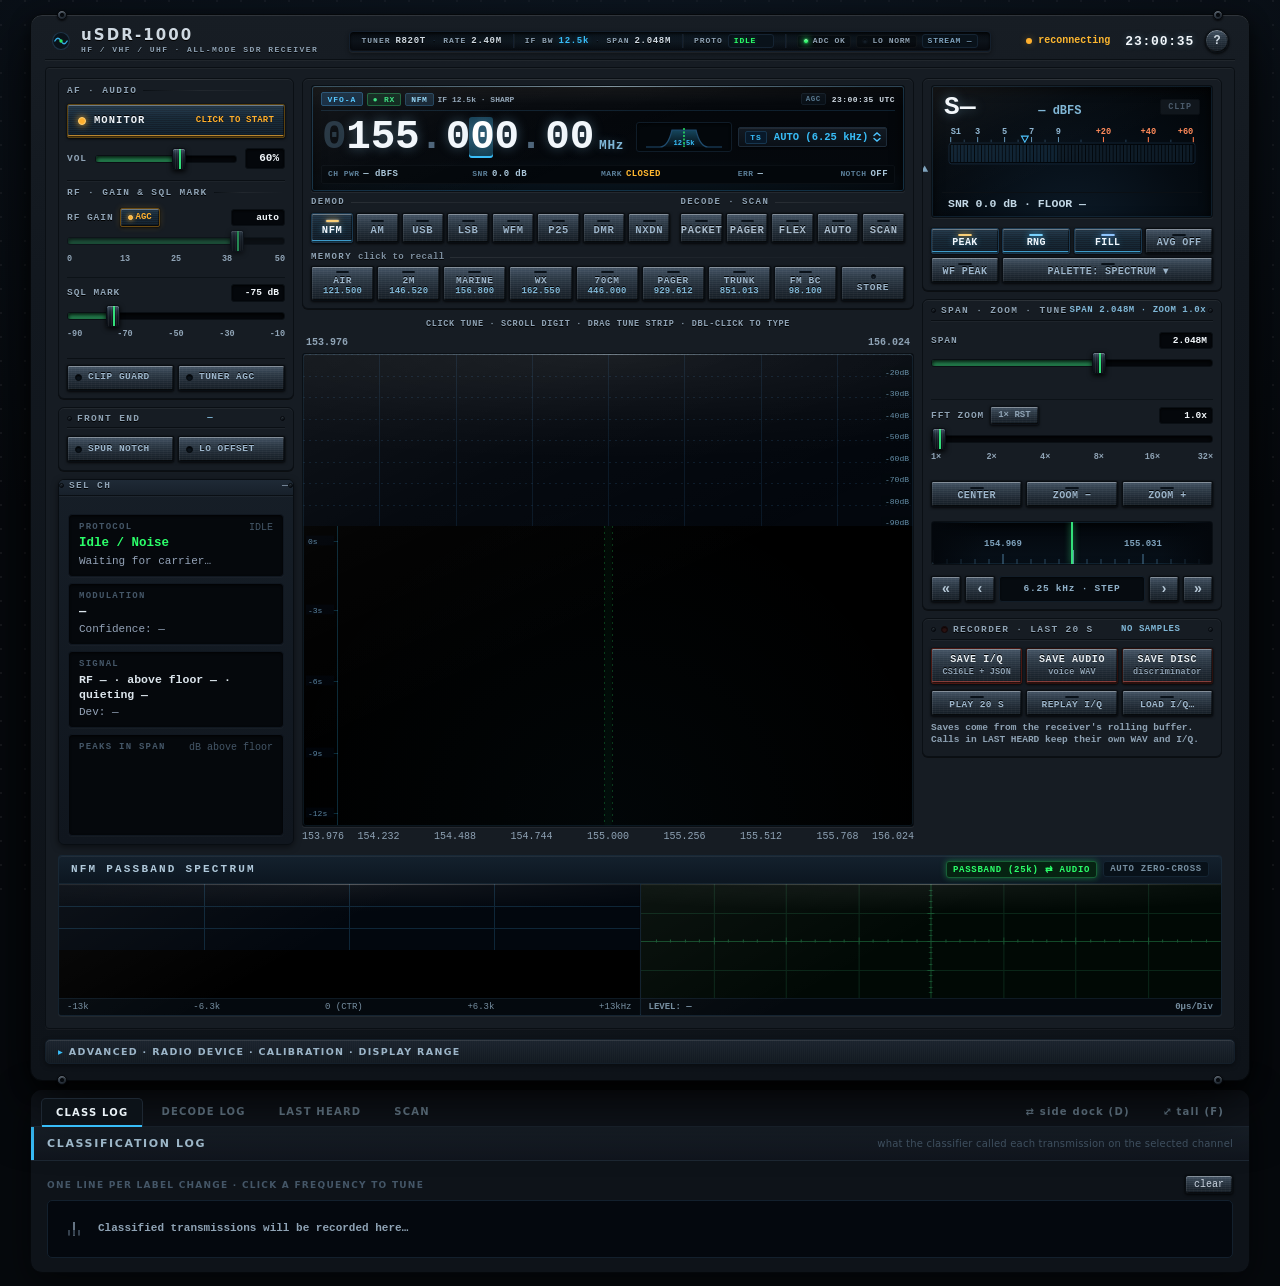
==== commit b7e1b8bb: "Full-duty spectrum, USB/LSB, RSP1A front-end controls, precision faders The display used about 1.5% " ====
--- a/crates/server/web/index.html
+++ b/crates/server/web/index.html
@@ -629,95 +629,11 @@
   .bay-frontend {
     display: flex; flex-direction: column; justify-content: flex-start; gap: 6px;
   }
-  /* Dual Linear Vertical Fader Pair */
-  .fader-pair {
-    display: flex;
-    justify-content: space-around;
-    gap: 6px;
-    padding-top: 1px;
-  }
-  .fader-vert-wrap {
-    flex: 1; display: flex; flex-direction: column; align-items: center;
-  }
-  .fader-title {
-    font: 800 8.5px/1 var(--mono); letter-spacing: 0.1em; color: var(--ink-2);
-    margin-bottom: 4px; text-align: center; text-transform: uppercase;
-    text-shadow: 0 1px 0 #000;
-  }
-  .fader-assembly {
-    display: flex; align-items: center; gap: 4px;
-  }
-  .fader-scale {
-    display: flex; flex-direction: column; justify-content: space-between;
-    height: 72px; font: 700 8.5px/1 var(--mono); color: var(--ink-2);
-    user-select: none; text-align: right;
-  }
-  .fader-scale span {
-    display: flex; align-items: center; justify-content: flex-end; gap: 2px;
-  }
-  .fader-scale span::after {
-    content: ""; width: 3px; height: 1px; background: #2a3a4a;
-  }
-  .fader-well {
-    position: relative;
-    width: 26px; height: 72px;
-    background: #05080c;
-    border: 1px solid var(--panel-split);
-    border-radius: var(--radius-well);
-    box-shadow:
-      inset 0 2px 7px rgba(0,0,0,0.95),
-      inset 0 0 0 1px rgba(0,0,0,0.8),
-      0 1px 0 rgba(255,255,255,0.06);
-    cursor: ns-resize;
-    user-select: none;
-  }
-  .fader-slot {
-    position: absolute; left: 50%; top: 5px; bottom: 5px; width: 3px;
-    transform: translateX(-50%);
-    background: #020305;
-    border-radius: 2px;
-    box-shadow: inset 0 1px 3px #000;
-  }
-  .fader-cap {
-    position: absolute; left: 50%;
-    width: 24px; height: 14px;
-    transform: translate(-50%, 50%);
-    border-radius: 2.5px;
-    background: linear-gradient(180deg, #3e5062 0%, #202b38 20%, #121922 50%, #1c2734 80%, #0a0e14 100%);
-    border: 1px solid #090e14;
-    box-shadow:
-      0 3px 6px rgba(0,0,0,0.85),
-      inset 0 1px 0 rgba(255,255,255,0.22),
-      inset 0 -1px 0 rgba(0,0,0,0.7);
-    display: flex; align-items: center; justify-content: center;
-    pointer-events: none;
-    transition: bottom 40ms linear;
-  }
-  .fader-cap-ribs {
-    position: absolute; inset: 2px 3px;
-    background: repeating-linear-gradient(0deg, transparent, transparent 1.5px, rgba(255,255,255,0.06) 1.5px, rgba(255,255,255,0.06) 2.5px);
-  }
-  .fader-cap-line {
-    position: relative; z-index: 2; width: 100%; height: 1.8px; border-radius: 1px;
-  }
-  .fader-cap-line.led-amber { background: #ffb830; box-shadow: 0 0 5px rgba(255,184,48,0.9); }
-  .fader-cap-line.led-cyan { background: #38bdf8; box-shadow: 0 0 5px rgba(56,189,248,0.9); }
-  .fader-cap-line.led-blue { background: #60a5fa; box-shadow: 0 0 5px rgba(96,165,250,0.9); }
-  .fader-cap-line.led-violet { background: #c084fc; box-shadow: 0 0 5px rgba(192,132,252,0.9); }
-
-  .fader-footer {
-    display: flex; align-items: center; justify-content: space-between; gap: 4px;
-    width: 100%; margin-top: 4px; padding: 0 2px;
-  }
   .fader-val {
     font: 700 8.5px/1 var(--mono); color: var(--lcd-digit); white-space: nowrap;
     background: var(--panel-well); padding: 3px 5px; border-radius: var(--radius-well);
     border: 1px solid var(--panel-split);
     box-shadow: inset 0 1px 2px rgba(0,0,0,0.7);
-  }
-  .fader-sublabel {
-    font: 700 8.5px/1 var(--mono); color: var(--ink-2); letter-spacing: 0.06em; text-transform: uppercase;
-    text-shadow: 0 1px 0 #000;
   }
   .fader-agc-btn, .fader-reset-btn {
     font: 800 8px/1 var(--mono);
@@ -1111,7 +1027,7 @@
     text-shadow: 0 0 6px rgba(76,196,255,0.45);
   }
   .dsp-key.palette-trigger {
-    grid-column: 1 / -1;
+    grid-column: span 3;
   }
   .dsp-tally {
     width: 14px; height: 2px; border-radius: 1px;
@@ -1829,37 +1745,78 @@
     border: 1px solid var(--panel-split); box-shadow: inset 0 1px 2px rgba(0,0,0,0.7);
     font-variant-numeric: tabular-nums;
   }
-  input[type="range"].vol-slider {
+  input[type="range"].vol-slider, input[type="range"].pf-slider {
     -webkit-appearance: none; appearance: none; width: 100%; height: 26px; margin: 0;
-    background: transparent; cursor: ew-resize; --fill: 60%;
-  }
-  .vol-slider::-webkit-slider-runnable-track {
+    background: transparent; cursor: ew-resize; --fill: 60%; --pf: 51, 224, 122;
+  }
+  .pf-slider { --pf: 255, 184, 48; }
+  .pf-slider.pf-cyan { --pf: 56, 189, 248; }
+  .pf-slider.pf-blue { --pf: 96, 165, 250; }
+  .pf-slider.pf-violet { --pf: 192, 132, 252; }
+  .vol-slider::-webkit-slider-runnable-track, .pf-slider::-webkit-slider-runnable-track {
     height: 8px; border-radius: 3px; border: 1px solid var(--panel-split);
-    background: linear-gradient(90deg, rgba(51,224,122,0.55) 0, rgba(51,224,122,0.55) var(--fill), #05080c var(--fill));
+    background: linear-gradient(90deg, rgba(var(--pf), 0.55) 0, rgba(var(--pf), 0.55) var(--fill), #05080c var(--fill));
     box-shadow: inset 0 2px 4px rgba(0,0,0,0.9);
   }
-  .vol-slider::-moz-range-track {
+  .vol-slider::-moz-range-track, .pf-slider::-moz-range-track {
     height: 8px; border-radius: 3px; border: 1px solid var(--panel-split);
     background: #05080c; box-shadow: inset 0 2px 4px rgba(0,0,0,0.9);
   }
-  .vol-slider::-moz-range-progress { height: 8px; border-radius: 3px; background: rgba(51,224,122,0.55); }
-  .vol-slider::-webkit-slider-thumb {
+  .vol-slider::-moz-range-progress, .pf-slider::-moz-range-progress { height: 8px; border-radius: 3px; background: rgba(var(--pf), 0.55); }
+  .vol-slider::-webkit-slider-thumb, .pf-slider::-webkit-slider-thumb {
     -webkit-appearance: none; width: 14px; height: 22px; margin-top: -8px;
     border-radius: 2.5px; border: 1px solid #090e14;
     background:
-      linear-gradient(90deg, transparent 6px, #33e07a 6px, #33e07a 8px, transparent 8px),
+      linear-gradient(90deg, transparent 6px, rgb(var(--pf)) 6px, rgb(var(--pf)) 8px, transparent 8px),
       repeating-linear-gradient(90deg, transparent 0 1.5px, rgba(255,255,255,0.07) 1.5px 2.5px),
       linear-gradient(180deg, #3e5062 0%, #202b38 25%, #121922 55%, #0a0e14 100%);
     box-shadow: 0 2px 5px rgba(0,0,0,0.85), inset 0 1px 0 rgba(255,255,255,0.22);
   }
-  .vol-slider::-moz-range-thumb {
+  .vol-slider::-moz-range-thumb, .pf-slider::-moz-range-thumb {
     width: 14px; height: 22px; border-radius: 2.5px; border: 1px solid #090e14;
     background:
-      linear-gradient(90deg, transparent 6px, #33e07a 6px, #33e07a 8px, transparent 8px),
+      linear-gradient(90deg, transparent 6px, rgb(var(--pf)) 6px, rgb(var(--pf)) 8px, transparent 8px),
       linear-gradient(180deg, #3e5062 0%, #202b38 25%, #121922 55%, #0a0e14 100%);
     box-shadow: 0 2px 5px rgba(0,0,0,0.85);
   }
-  .vol-slider:focus-visible { outline: 2px solid var(--led-info); outline-offset: 2px; border-radius: 3px; }
+  .vol-slider:focus-visible, .pf-slider:focus-visible { outline: 2px solid var(--led-info); outline-offset: 2px; border-radius: 3px; }
+  /* Under AGC the gain fader shows where the loop has it, dimmed: dragging
+     it takes the gain back by hand. */
+  .pf-slider.pf-auto { opacity: 0.55; }
+
+  .fe-select-row { display: flex; align-items: center; gap: 8px; margin-top: 2px; }
+  .fe-select-row[hidden], .pf-row[hidden] { display: none; }
+  .fe-select {
+    flex: 1; min-width: 0; height: 24px; padding: 0 6px;
+    background: var(--panel-well); color: var(--lcd-digit); border: 1px solid var(--panel-split);
+    border-radius: var(--radius-well); font: 700 10px var(--mono);
+  }
+  .fe-select.manual { color: var(--led-warn); border-color: #5c4310; }
+
+  /* Precision fader row: legend, extra key, value; the track; its scale. */
+  .pf-row {
+    display: grid; grid-template-columns: auto minmax(0, 1fr) auto;
+    grid-template-areas: "label extra val" "slider slider slider" "scale scale scale" "sub sub sub";
+    column-gap: 6px; row-gap: 1px; align-items: center; padding: 3px 0 4px;
+  }
+  .pf-row + .pf-row { border-top: 1px solid rgba(10, 15, 20, 0.8); padding-top: 6px; }
+  .pf-label { grid-area: label; font: 800 9.5px/1 var(--mono); letter-spacing: 0.1em; color: var(--ink-2); text-shadow: 0 1px 0 #000; }
+  .pf-row > .fader-agc-btn, .pf-row > .fader-reset-btn, .pf-row > .pf-note { grid-area: extra; justify-self: start; }
+  .pf-val { grid-area: val; min-width: 54px; text-align: right; font-size: 10.5px; }
+  .pf-slider { grid-area: slider; }
+  .pf-scale { grid-area: scale; position: relative; height: 11px; margin: 0 7px; }
+  .pf-scale span {
+    position: absolute; top: 0; transform: translateX(-50%);
+    font: 700 8.5px/1 var(--mono); color: var(--ink-2); white-space: nowrap;
+  }
+  .pf-scale span:first-child { transform: translateX(-7px); }
+  .pf-scale span:last-child { transform: translateX(calc(-100% + 7px)); }
+  .pf-sub { grid-area: sub; font: 700 9px/1.2 var(--mono); color: var(--lcd-unit); padding-top: 2px; }
+  .pf-note {
+    font: 800 8.5px/1 var(--mono); letter-spacing: 0.06em; color: var(--led-rx);
+    padding: 2px 5px; border-radius: 2px; border: 1px solid #174828; background: #06100a;
+  }
+  .pf-note.warn { color: var(--led-warn); border-color: #5c4310; background: #100c04; }
 
   /* TUNE strip: a straight dial under a fixed hairline. */
   .tune-strip-row { display: grid; grid-template-columns: 30px 30px minmax(0, 1fr) 30px 30px; gap: 4px; align-items: stretch; margin-top: 5px; }
@@ -1980,7 +1937,7 @@
 
   /* MODE: two labelled key groups, one lit key across both. */
   .mode-groups {
-    display: grid; grid-template-columns: minmax(0, 6fr) minmax(0, 5fr); gap: 10px;
+    display: grid; grid-template-columns: minmax(0, 8fr) minmax(0, 5fr); gap: 10px;
   }
   .key-group { display: flex; flex-direction: column; gap: 4px; min-width: 0; }
   .key-group-label {
@@ -1992,7 +1949,7 @@
     content: ""; flex: 1; height: 1px;
     background: linear-gradient(90deg, rgba(255,255,255,0.08), transparent);
   }
-  .mode-keypad.mode-keypad-demod { grid-template-columns: repeat(6, minmax(0, 1fr)); }
+  .mode-keypad.mode-keypad-demod { grid-template-columns: repeat(8, minmax(0, 1fr)); }
   .mode-keypad.mode-keypad-func { grid-template-columns: repeat(5, minmax(0, 1fr)); }
   .mode-keypad .modebtn { min-height: 30px; font-size: 10.5px; letter-spacing: 0.06em; }
   .key-group-func .modebtn { color: #a9bccd; }
@@ -2140,6 +2097,85 @@
   .bm-tick.hi { fill: #ff8a5a; }
   .bar-meter .meter-readouts { justify-content: flex-start; }
 
+
+  /* Advanced drawer */
+  .adv-grid { display: grid; grid-template-columns: repeat(auto-fit, minmax(240px, 1fr)); gap: 8px; padding: 8px 10px 10px; }
+  .adv-card {
+    display: flex; flex-direction: column; gap: 6px; padding: 7px 9px 9px;
+    background: var(--panel-face); border: 1px solid var(--panel-split); border-radius: var(--radius-assembly);
+    box-shadow: inset 0 1px 0 rgba(255,255,255,0.05);
+  }
+  .adv-card .sect-head .adv-val { margin-left: auto; order: 2; }
+  .adv-card .pf-row { grid-template-areas: "label slider slider" ; grid-template-columns: 64px 1fr; padding: 0; border: 0; }
+  .adv-card .pf-row .pf-slider { grid-area: slider; }
+  .adv-line { display: flex; align-items: center; gap: 8px; }
+  .adv-val { font: 700 10.5px var(--mono); color: var(--lcd-digit); }
+  .adv-note { margin: 0; font: 600 9.5px/1.35 var(--mono); color: var(--ink-2); }
+  .adv-key { min-height: 24px; padding: 0 10px; font-size: 9.5px; }
+  .num-input {
+    width: 74px; height: 24px; padding: 0 6px; background: var(--panel-well); color: var(--lcd-digit);
+    border: 1px solid var(--panel-split); border-radius: var(--radius-well); font: 700 11px var(--mono);
+  }
+  .num-input:focus-visible, .fe-select:focus-visible { outline: 2px solid var(--led-info); outline-offset: 1px; }
+
+  /* Dock: an empty log is a line of text, not 400 px of black. */
+  .side-col:not(.tall):has(> .side-panel.on .sdr-classifier-log > .data-empty:only-child),
+  .side-col:not(.tall):has(> .side-panel.on .sdr-decode-log > .data-empty:only-child) { min-height: 0; }
+  .side-panel .sdr-classifier-log:has(> .data-empty:only-child),
+  .side-panel .sdr-decode-log:has(> .data-empty:only-child) { flex: 0 0 auto; min-height: 0; height: auto; }
+  .side-panel .data-empty {
+    display: flex; align-items: center; gap: 10px; padding: 14px 12px;
+    font: 600 11px/1.4 var(--mono); color: var(--ink-2);
+  }
+  .side-panel .data-empty::before {
+    content: ""; flex: none; width: 22px; height: 14px; opacity: 0.7;
+    background: linear-gradient(90deg, transparent 0 2px, var(--ink-off) 2px 4px, transparent 4px 7px, var(--ink-off) 7px 9px, transparent 9px 12px, var(--ink-off) 12px 14px, transparent 14px) bottom / 100% 40% no-repeat,
+      linear-gradient(90deg, transparent 0 7px, var(--ink-2) 7px 9px, transparent 9px) bottom / 100% 100% no-repeat;
+  }
+
+
+  /* Scan panel */
+  .scan-form { display: grid; grid-template-columns: repeat(auto-fit, minmax(230px, 1fr)); gap: 8px; margin-bottom: 8px; }
+  .scan-group {
+    display: flex; flex-direction: column; gap: 6px; padding: 7px 9px 9px;
+    background: var(--panel-face); border: 1px solid var(--panel-split); border-radius: var(--radius-assembly);
+  }
+  .scan-fields { display: flex; flex-wrap: wrap; gap: 6px 12px; }
+  .scan-field { display: flex; align-items: center; gap: 6px; font: 800 9px/1 var(--mono); letter-spacing: 0.08em; color: var(--ink-2); }
+  .scan-field em { font-style: normal; font-weight: 700; color: var(--ink-2); letter-spacing: 0; }
+  .scan-field .num-input { width: 86px; }
+  .scan-modes .fe-key { flex: 1 1 calc(25% - 4px); }
+  .scan-group .pf-row { grid-template-areas: "label extra val" "slider slider slider"; }
+  input[type="range"].scan-slider { grid-area: slider; width: 100%; accent-color: var(--led-info); }
+  .scan-keys { display: flex; flex-wrap: wrap; gap: 4px; margin-bottom: 6px; }
+  .scan-key { min-height: 28px; padding: 3px 12px; flex-direction: row; gap: 6px; }
+  .scan-key .dsp-tally { margin: 0; width: 6px; height: 6px; border-radius: 50%; }
+  .scan-start { border-color: #174828; }
+
+
+  /* Shortcuts */
+  .help-key {
+    width: 24px; height: 24px; border-radius: 50%; border: 1px solid #080d12;
+    background: var(--key-metal); box-shadow: var(--key-metal-edge);
+    color: var(--ink-1); font: 800 12px/1 var(--mono); cursor: pointer;
+  }
+  .help-key:hover { background: var(--key-metal-hover); }
+  .help-key:focus-visible { outline: 2px solid var(--led-info); outline-offset: 2px; }
+  .help-dialog {
+    max-width: min(760px, calc(100vw - 32px)); width: 100%; padding: 0;
+    background: var(--panel-case); color: var(--text); border: 1px solid var(--panel-bezel);
+    border-radius: var(--radius-panel); box-shadow: 0 24px 60px rgba(0,0,0,0.7);
+  }
+  .help-dialog::backdrop { background: rgba(2, 4, 8, 0.65); }
+  .help-dialog[open] { animation: help-in 160ms ease-out; }
+  @keyframes help-in { from { opacity: 0; transform: translateY(6px); } }
+  .help-head { display: flex; align-items: center; justify-content: space-between; padding: 10px 14px; border-bottom: 1px solid var(--panel-split); font: 800 11px var(--mono); letter-spacing: 0.14em; text-transform: uppercase; color: var(--ink-2); }
+  .help-grid { display: grid; grid-template-columns: repeat(auto-fit, minmax(300px, 1fr)); gap: 4px 18px; padding: 10px 14px 14px; }
+  .help-grid h3 { margin: 6px 0; font: 800 10px var(--mono); letter-spacing: 0.14em; text-transform: uppercase; color: var(--led-info); }
+  .help-grid dl { margin: 0; display: grid; grid-template-columns: minmax(0, 1fr) minmax(0, 1.3fr); gap: 5px 10px; }
+  .help-grid dt { font: 700 10.5px/1.35 var(--mono); color: var(--lcd-digit); }
+  .help-grid dd { margin: 0; font: 500 10.5px/1.35 var(--sans); color: var(--ink-2); }
+
   /* ---- Responsive: the face reflows instead of overflowing ---- */
   @media (max-width: 1000px) {
     .mode-groups { grid-template-columns: 1fr; gap: 6px; }
@@ -2153,7 +2189,7 @@
     .panel-left { order: 2; }
     .panel-right { order: 3; display: grid; grid-template-columns: repeat(auto-fit, minmax(260px, 1fr)); align-items: start; gap: 8px; flex-direction: initial; }
     .panel-left { display: grid; grid-template-columns: repeat(auto-fit, minmax(260px, 1fr)); align-items: start; height: auto; }
-    .mode-keypad.mode-keypad-demod { grid-template-columns: repeat(6, minmax(0, 1fr)); }
+    .mode-keypad.mode-keypad-demod { grid-template-columns: repeat(8, minmax(0, 1fr)); }
     .mode-keypad.mode-keypad-func { grid-template-columns: repeat(5, minmax(0, 1fr)); }
   }
   @media (max-width: 600px) {
@@ -2164,7 +2200,7 @@
     .brand-status-strip { display: none !important; }
     .rig-brand .sub { display: none; }
     .mode-keypad .modebtn { font-size: 9.5px; min-height: 34px; letter-spacing: 0.02em; }
-    .mode-keypad.mode-keypad-demod { grid-template-columns: repeat(3, minmax(0, 1fr)); }
+    .mode-keypad.mode-keypad-demod { grid-template-columns: repeat(4, minmax(0, 1fr)); }
     .mode-keypad.mode-keypad-func { grid-template-columns: repeat(3, minmax(0, 1fr)); }
     .mem-store { width: 54px; }
     .vfo-meter-bar { flex-wrap: wrap; row-gap: 4px; }
@@ -2271,6 +2307,7 @@
           <span id="connText">connecting…</span>
         </div>
         <span class="header-clock" id="scrClock">--:--</span>
+        <button type="button" class="help-key" id="btnHelp" title="Keyboard and mouse shortcuts (?)" aria-haspopup="dialog">?</button>
       </div>
     </div>
 
@@ -2304,61 +2341,28 @@
 
               <div class="sect-head"><span class="sect-title">RF · Gain &amp; SQL mark</span></div>
 
-              <!-- Dual Linear Faders: RF GAIN & SQUELCH -->
-              <div class="fader-pair">
-                <!-- RF Gain Vertical Linear Fader -->
-                <div class="fader-vert-wrap" id="faderRfGainWrap">
-                  <span class="fader-title">RF GAIN</span>
-                  <div class="fader-assembly">
-                    <div class="fader-scale" id="faderRfGainScale">
-                      <span>50</span>
-                      <span>40</span>
-                      <span>30</span>
-                      <span>20</span>
-                      <span>10</span>
-                      <span>0</span>
-                    </div>
-                    <div class="fader-well" id="faderRfGainTrack" title="RF Gain: Drag or scroll to adjust. Click AGC to toggle auto mode.">
-                      <div class="fader-slot"></div>
-                      <div class="fader-cap" id="faderRfGainCap" style="bottom: 80%;">
-                        <div class="fader-cap-ribs"></div>
-                        <div class="fader-cap-line led-amber"></div>
-                      </div>
-                    </div>
-                  </div>
-                  <div class="fader-footer">
-                    <button type="button" class="fader-agc-btn on" id="faderAgcBtn" title="Toggle Automatic Gain Control">
-                      <span class="btn-tally led-amber"></span>AGC
-                    </button>
-                    <span class="fader-val" id="faderRfGainVal">auto</span>
-                  </div>
-                </div>
-
-                <!-- Squelch Vertical Linear Fader -->
-                <div class="fader-vert-wrap" id="faderSqlWrap">
-                  <span class="fader-title">SQL MARK</span>
-                  <div class="fader-assembly">
-                    <div class="fader-scale">
-                      <span>-20</span>
-                      <span>-40</span>
-                      <span>-60</span>
-                      <span>-80</span>
-                      <span>-100</span>
-                      <span>-120</span>
-                    </div>
-                    <div class="fader-well" id="faderSqlTrack" title="Squelch: Drag or scroll to adjust threshold level.">
-                      <div class="fader-slot"></div>
-                      <div class="fader-cap" id="faderSqlCap" style="bottom: 45%;">
-                        <div class="fader-cap-ribs"></div>
-                        <div class="fader-cap-line led-cyan"></div>
-                      </div>
-                    </div>
-                  </div>
-                  <div class="fader-footer">
-                    <span class="fader-sublabel">SQL</span>
-                    <span class="fader-val" id="faderSqlVal">-75 dB</span>
-                  </div>
-                </div>
+              <!-- Precision faders: native range inputs, one unit per arrow
+                   key or wheel notch (Shift on the wheel for the finest
+                   step), engraved with the scale they set. -->
+              <div class="pf-row" id="faderRfGainWrap">
+                <label class="pf-label" for="faderRfGain">RF GAIN</label>
+                <button type="button" class="fader-agc-btn on" id="faderAgcBtn" title="Automatic gain: a clip-guarded loop on manual gain"><span class="btn-tally led-amber"></span>AGC</button>
+                <span class="fader-val pf-val" id="faderRfGainVal">auto</span>
+                <input type="range" class="pf-slider" id="faderRfGain" min="0" max="50" step="1" value="40" aria-label="RF gain, dB">
+                <div class="pf-scale" id="faderRfGainScale" aria-hidden="true"></div>
+                <div class="pf-sub" id="gainSplit" hidden></div>
+              </div>
+              <div class="pf-row" id="faderSqlWrap">
+                <label class="pf-label" for="faderSql">SQL MARK</label>
+                <span class="fader-val pf-val" id="faderSqlVal">-75 dB</span>
+                <input type="range" class="pf-slider pf-cyan" id="faderSql" min="-120" max="0" step="1" value="-75" aria-label="Squelch mark, dB">
+                <div class="pf-scale" id="faderSqlScale" aria-hidden="true"></div>
+              </div>
+              <div class="pf-row" id="agcSetpointWrap" hidden>
+                <label class="pf-label" for="faderAgcSetpoint">IF AGC TARGET</label>
+                <span class="fader-val pf-val" id="agcSetpointVal">-30 dBFS</span>
+                <input type="range" class="pf-slider pf-cyan" id="faderAgcSetpoint" min="-60" max="0" step="1" value="-30" aria-label="IF AGC target level, dBFS">
+                <div class="pf-scale" aria-hidden="true"><span style="left:0%">-60</span><span style="left:50%">-30</span><span style="left:100%">0</span></div>
               </div>
               <div class="fe-keys fe-keys-gain" role="group" aria-label="Gain loop">
                 <label class="fe-key" title="Clip guard: let the receiver walk the gain down when the ADC clips, and back up when the band is quiet"><input type="checkbox" id="chkClipGuard"><span class="fe-led"></span><span class="fe-legend">CLIP GUARD</span></label>
@@ -2384,7 +2388,12 @@
                 <span class="fe-legend" id="keySpurLabel">SPUR NOTCH</span>
               </button>
               <label class="fe-key" title="LO off-center offset: park the tuner away from the receive frequency so its DC spike stays outside the channel"><input type="checkbox" id="chkLoOffset"><span class="fe-led"></span><span class="fe-legend">LO OFFSET</span></label>
+              <label class="fe-key" id="cbIqCorr" hidden title="The RSP's own I/Q imbalance correction. uSDR also corrects the image in software, after it; leave both on unless you are measuring one of them."><input type="checkbox" id="chkIqCorr"><span class="fe-led"></span><span class="fe-legend">IQ CORR</span></label>
               <label class="fe-key" id="cbBiasT" hidden title="Power the antenna port, for a preamp or active antenna on the feedline. Saved with this radio, not with the session. Leave it off for a passive antenna."><input type="checkbox" id="chkBiasT"><span class="fe-led led-warn"></span><span class="fe-legend">BIAS-T</span></label>
+            </div>
+            <div class="fe-select-row" id="ifFilterRow" hidden>
+              <label class="pf-label" for="ifFilterSel">IF FILTER</label>
+              <select id="ifFilterSel" class="fe-select" title="The analog filter in front of the ADC. AUTO picks the narrowest that covers the span; a narrower one keeps strong signals outside the span out of the ADC."></select>
             </div>
           </div>
 
@@ -2460,6 +2469,7 @@
                     <span class="vfo-step-badge">TS</span>
                     <select class="vfo-step-select" id="snapSel" title="Tuning raster step">
                       <option value="auto" id="snapOptAuto" selected>AUTO (6.25k)</option>
+                      <option value="10">10 Hz</option>
                       <option value="100">100 Hz</option>
                       <option value="1000">1 kHz</option>
                       <option value="2500">2.5 kHz</option>
@@ -2495,6 +2505,8 @@
                 <div class="mode-keypad mode-keypad-demod" role="group" aria-labelledby="lblDemod">
                   <button type="button" class="modebtn on" data-mode="nfm" title="Narrowband FM (voice)"><span class="mode-tally tally-amber"></span>NFM</button>
                   <button type="button" class="modebtn" data-mode="am" title="Amplitude Modulation (airband & AM broadcast)"><span class="mode-tally tally-amber"></span>AM</button>
+                  <button type="button" class="modebtn" data-mode="usb" title="Upper sideband voice (HF above 10 MHz, VHF/UHF weak signal)"><span class="mode-tally tally-amber"></span>USB</button>
+                  <button type="button" class="modebtn" data-mode="lsb" title="Lower sideband voice (HF below 10 MHz)"><span class="mode-tally tally-amber"></span>LSB</button>
                   <button type="button" class="modebtn" data-mode="wfm" title="Wideband FM (broadcast radio)"><span class="mode-tally tally-cyan"></span>WFM</button>
                   <button type="button" class="modebtn" data-mode="p25" title="APCO Project 25 digital voice"><span class="mode-tally tally-green"></span>P25</button>
                   <button type="button" class="modebtn" data-mode="dmr" title="Digital Mobile Radio voice"><span class="mode-tally tally-green"></span>DMR</button>
@@ -2637,6 +2649,10 @@
                 <span class="dsp-tally led-green"></span>
                 <span id="keyAvgLabel">AVG OFF</span>
               </button>
+              <button type="button" class="dsp-key" id="keyWfPeak" title="Waterfall rows from each frame's strongest moment instead of its average: short bursts (pagers, data, TDMA slots) show at full level">
+                <span class="dsp-tally led-amber"></span>
+                <span>WF PEAK</span>
+              </button>
               <button type="button" class="dsp-key palette-trigger" id="keyPalette" title="Waterfall & Spectrum Palette">
                 <span class="dsp-tally led-amber"></span>
                 <span id="keyPaletteLabel">PALETTE ▾</span>
@@ -2651,59 +2667,19 @@
               <span class="bay-screw-corner"></span>
             </div>
 
-            <!-- Dual Display Faders: SPAN RATE & FFT ZOOM -->
-            <div class="fader-pair">
-              <!-- SPAN Rate Linear Stepped Fader -->
-              <div class="fader-vert-wrap" id="faderSpanWrap">
-                <span class="fader-title">SPAN</span>
-                <div class="fader-assembly">
-                  <div class="fader-scale" id="faderSpanScale">
-                    <span>3.2M</span>
-                    <span>2.4M</span>
-                    <span>2.05M</span>
-                    <span>1.54M</span>
-                    <span>1.02M</span>
-                    <span>250k</span>
-                  </div>
-                  <div class="fader-well" id="faderSpanTrack" title="Span Bandwidth: Drag or scroll to select RF sample rate.">
-                    <div class="fader-slot"></div>
-                    <div class="fader-cap" id="faderSpanCap" style="bottom: 60%;">
-                      <div class="fader-cap-ribs"></div>
-                      <div class="fader-cap-line led-blue"></div>
-                    </div>
-                  </div>
-                </div>
-                <div class="fader-footer">
-                  <span class="fader-sublabel">RATE</span>
-                  <span class="fader-val" id="faderSpanVal">2.048M</span>
-                </div>
-              </div>
-
-              <!-- FFT Zoom Linear Continuous Fader -->
-              <div class="fader-vert-wrap" id="faderZoomWrap">
-                <span class="fader-title">FFT ZOOM</span>
-                <div class="fader-assembly">
-                  <div class="fader-scale">
-                    <span>32x</span>
-                    <span>16x</span>
-                    <span>8x</span>
-                    <span>4x</span>
-                    <span>2x</span>
-                    <span>1x</span>
-                  </div>
-                  <div class="fader-well" id="faderZoomTrack" title="FFT Zoom: Drag or scroll to magnify spectrum. Click 1x RST to reset.">
-                    <div class="fader-slot"></div>
-                    <div class="fader-cap" id="faderZoomCap" style="bottom: 0%;">
-                      <div class="fader-cap-ribs"></div>
-                      <div class="fader-cap-line led-violet"></div>
-                    </div>
-                  </div>
-                </div>
-                <div class="fader-footer">
-                  <button type="button" class="fader-reset-btn" id="faderZoomReset" title="Reset Zoom to 1.0x">1x RST</button>
-                  <span class="fader-val" id="faderZoomVal">1.0x</span>
-                </div>
-              </div>
+            <div class="pf-row" id="faderSpanWrap">
+              <label class="pf-label" for="faderSpan">SPAN</label>
+              <span class="pf-note" id="spanAdcBits" hidden></span>
+              <span class="fader-val pf-val" id="faderSpanVal">2.048M</span>
+              <input type="range" class="pf-slider pf-blue" id="faderSpan" min="0" max="5" step="1" value="3" aria-label="Span">
+              <div class="pf-scale" id="faderSpanScale" aria-hidden="true"></div>
+            </div>
+            <div class="pf-row" id="faderZoomWrap">
+              <label class="pf-label" for="faderZoom">FFT ZOOM</label>
+              <button type="button" class="fader-reset-btn" id="faderZoomReset" title="Reset zoom to 1×">1× RST</button>
+              <span class="fader-val pf-val" id="faderZoomVal">1.0x</span>
+              <input type="range" class="pf-slider pf-violet" id="faderZoom" min="0" max="5" step="0.25" value="0" aria-label="FFT zoom, powers of two">
+              <div class="pf-scale" id="faderZoomScale" aria-hidden="true"><span style="left:0%">1×</span><span style="left:20%">2×</span><span style="left:40%">4×</span><span style="left:60%">8×</span><span style="left:80%">16×</span><span style="left:100%">32×</span></div>
             </div>
 
             <div class="tune-keys" role="group" aria-label="Display position">
@@ -2841,64 +2817,83 @@
     </details>
 
     <details class="advanced">
-      <summary>Advanced · radio device · calibration · display range · span list</summary>
-    <div class="panelrow">
-    <div class="ctlgroup">
-      <span class="grouplabel">Radio</span>
-      <div class="ctl">
-        <label for="sdrRadioSel">Device</label>
-        <select id="sdrRadioSel" style="min-width:200px"></select>
-      </div>
+      <summary>Advanced · radio device · calibration · display range</summary>
+    <!-- Settings that are set once and left: each in its own card, styled
+         like the face. -->
+    <div class="adv-grid">
+      <section class="adv-card" aria-label="Radio">
+        <div class="sect-head"><span class="sect-title">Radio</span></div>
+        <select id="sdrRadioSel" class="fe-select" aria-label="Radio device"></select>
+        <p class="adv-note">Switching radios parks this one's manual gain and takes up the other's.</p>
+      </section>
+      <section class="adv-card" aria-label="Calibration">
+        <div class="sect-head"><span class="sect-title">Calibration</span></div>
+        <div class="adv-line">
+          <label class="pf-label" for="ppmInput">PPM</label>
+          <input type="number" id="ppmInput" class="num-input" step="0.1" min="-200" max="200" value="0">
+          <button type="button" class="dsp-key adv-key" id="btnCalibrate"
+                  title="Tune to a signal whose exact frequency you know, then calibrate from it">calibrate</button>
+        </div>
+        <div class="adv-line"><span class="pf-label">CARRIER ERROR</span><span class="val adv-val" id="freqErrVal">err —</span></div>
+      </section>
+      <section class="adv-card" aria-label="Display range">
+        <div class="sect-head"><span class="sect-title">Display range</span><span class="adv-val" id="sdrRangeVal">-90..-10</span></div>
+        <div class="pf-row">
+          <label class="pf-label" for="sdrMinDb">FLOOR</label>
+          <input type="range" class="pf-slider pf-blue" id="sdrMinDb" min="-120" max="-20" step="2" value="-90" aria-label="Display floor, dB">
+        </div>
+        <div class="pf-row">
+          <label class="pf-label" for="sdrMaxDb">CEILING</label>
+          <input type="range" class="pf-slider pf-blue" id="sdrMaxDb" min="-60" max="0" step="2" value="-10" aria-label="Display ceiling, dB">
+        </div>
+        <p class="adv-note">Moving either turns RNG (auto range) off.</p>
+      </section>
     </div>
-    <div class="ctlgroup">
-      <span class="grouplabel">Calibration</span>
-      <div class="ctl">
-        <label for="ppmInput">ppm</label>
-        <input type="number" id="ppmInput" step="0.1" min="-200" max="200" value="0"
-               style="width:72px; background:#09121a; color:var(--text); border:1px solid #1e3040;
-                      border-radius:4px; padding:3px 6px; font:11px var(--mono)">
-        <button type="button" class="sdr-preset-btn" id="btnCalibrate"
-                title="Tune to a signal whose exact frequency you know, then calibrate from it">calibrate</button>
-        <span class="val" id="freqErrVal" style="width:96px">err —</span>
-      </div>
-    </div>
-
-    <div class="ctlgroup">
-      <span class="grouplabel">Display</span>
-      <div class="ctl">
-        <label>Range</label>
-        <input type="range" id="sdrMinDb" min="-120" max="-20" step="2" value="-90" title="floor dB">
-        <input type="range" id="sdrMaxDb" min="-60" max="0" step="2" value="-10" title="ceiling dB">
-        <span class="val" id="sdrRangeVal">-90..-10</span>
-      </div>
-    </div>
-
-    <div class="ctlgroup">
-      <span class="grouplabel">Span</span>
-      <div class="ctl">
-        <label for="sdrRateSel">Span</label>
-        <select id="sdrRateSel">
-          <option value="250000">250 kHz</option>
-          <option value="1024000">1.024 MHz</option>
-          <option value="1536000">1.536 MHz</option>
-          <option value="2048000" selected>2.048 MHz</option>
-          <option value="2400000">2.4 MHz</option>
-          <option value="3200000">3.2 MHz</option>
-        </select>
-      </div>
-      <div class="ctl">
-        <label>Gain</label>
-        <span class="cb" title="Automatic gain: a clip-guarded loop on manual gain. Walks the gain down within two seconds of ADC clipping and back up, a dB at a time, when the band is quiet. Never the tuner's own AGC, which overloads on a strong band."><input type="checkbox" id="sdrAgc" checked> AGC</span>
-        <input type="range" id="sdrGainRange" min="0" max="50" step="1" value="40" disabled>
-        <span class="val" id="sdrGainVal">auto</span>
-      </div>
-    </div>
-
+    <!-- The face's span and gain faders drive these; they stay as the
+         values the API calls are made from. -->
+    <div hidden>
+      <select id="sdrRateSel">
+        <option value="250000">250 kHz</option>
+        <option value="1024000">1.024 MHz</option>
+        <option value="1536000">1.536 MHz</option>
+        <option value="2048000" selected>2.048 MHz</option>
+        <option value="2400000">2.4 MHz</option>
+        <option value="3200000">3.2 MHz</option>
+      </select>
+      <input type="checkbox" id="sdrAgc" checked>
+      <input type="range" id="sdrGainRange" min="0" max="50" step="1" value="40" disabled>
+      <span id="sdrGainVal">auto</span>
     </div>
     </details>
   </div>
 
   <div id="err"></div>
+
+  <!-- Every gesture the panel answers to, in one place. -->
+  <dialog id="helpDialog" class="help-dialog" aria-labelledby="helpTitle">
+    <div class="help-head"><span id="helpTitle">Shortcuts</span><button type="button" class="palette-popup-close" id="helpClose" aria-label="Close">&times;</button></div>
+    <div class="help-grid">
+      <section><h3>Tune</h3><dl>
+        <dt>Click spectrum / waterfall</dt><dd>Tune to the signal (snapped to the raster)</dd>
+        <dt>Shift + click</dt><dd>Move the span, keep the receive frequency</dd>
+        <dt>Double-click spectrum</dt><dd>Tune and recenter</dd>
+        <dt>Scroll the spectrum</dt><dd>Step the raster · with Alt, sweep a tenth of the span</dd>
+        <dt>Alt + click</dt><dd>Tune off the raster</dd>
+        <dt>Scroll a digit · ↑ ↓</dt><dd>Step that digit</dd>
+        <dt>← →</dt><dd>Select the digit ↑ ↓ steps</dd>
+        <dt>Double-click the readout</dt><dd>Type a frequency</dd>
+        <dt>Tune strip</dt><dd>Drag or scroll: one step a time · « ‹ › » keys: 1 or 10 steps</dd>
+      </dl></section>
+      <section><h3>Panel</h3><dl>
+        <dt>STORE, then a slot</dt><dd>Save the frequency and mode (Shift-click a slot does the same)</dd>
+        <dt>Esc</dt><dd>Cancel STORE · close menus</dd>
+        <dt>Faders</dt><dd>Arrow keys and wheel: one step · Shift + wheel: finer where the fader allows</dd>
+        <dt>F</dt><dd>Tall dock (logs take most of the screen)</dd>
+        <dt>D</dt><dd>Dock beside or below the panel</dd>
+        <dt>?</dt><dd>This list</dd>
+      </dl></section>
+    </div>
+  </dialog>
 
 <aside class="side-col">
     <div class="side-tabs" role="tablist" aria-label="Data panels">
@@ -2920,7 +2915,7 @@
         <span class="sdr-classifier-label">one line per label change · click a frequency to tune</span>
         <button type="button" class="sdr-preset-btn" style="margin-left:auto" onclick="clearSdrClassLog()">clear</button>
       </div>
-      <div id="sdrClassLog" class="sdr-classifier-log"></div>
+      <div id="sdrClassLog" class="sdr-classifier-log"><div class="data-empty">Classified transmissions will be recorded here…</div></div>
     </div>
   </section>
 
@@ -2941,75 +2936,49 @@
       <span class="note" id="scanStateBadge">idle</span>
     </h2>
     <div class="panel-body">
-      <div style="display:flex; gap:8px; flex-wrap:wrap; align-items:baseline; margin-bottom:6px;">
-        <label style="font-size:11px; color:var(--dim)">from
-          <input type="number" id="scanStartMhz" step="0.0001" min="1" max="2200"
-                 style="width:90px; background:#0d1319; color:var(--text); border:1px solid #27323c;
-                        border-radius:4px; padding:4px 6px; font:12px var(--mono); outline:none"> MHz
-        </label>
-        <label style="font-size:11px; color:var(--dim)">to
-          <input type="number" id="scanStopMhz" step="0.0001" min="1" max="2200"
-                 style="width:90px; background:#0d1319; color:var(--text); border:1px solid #27323c;
-                        border-radius:4px; padding:4px 6px; font:12px var(--mono); outline:none"> MHz
-        </label>
+      <div class="scan-form">
+        <section class="scan-group" aria-label="Range">
+          <div class="sect-head"><span class="sect-title">Range</span></div>
+          <div class="scan-fields">
+            <label class="scan-field"><span>FROM</span><input type="number" id="scanStartMhz" class="num-input" step="0.0001" min="1" max="2200"><em>MHz</em></label>
+            <label class="scan-field"><span>TO</span><input type="number" id="scanStopMhz" class="num-input" step="0.0001" min="1" max="2200"><em>MHz</em></label>
+          </div>
+          <div class="fe-keys scan-modes" role="group" aria-label="Modes to listen for">
+            <label class="fe-key"><input type="checkbox" id="scanModeAm"><span class="fe-led"></span><span class="fe-legend">AM</span></label>
+            <label class="fe-key"><input type="checkbox" id="scanModeNfm" checked><span class="fe-led"></span><span class="fe-legend">NFM</span></label>
+            <label class="fe-key"><input type="checkbox" id="scanModeP25" checked><span class="fe-led"></span><span class="fe-legend">P25</span></label>
+            <label class="fe-key"><input type="checkbox" id="scanModeDmr" checked><span class="fe-led"></span><span class="fe-legend">DMR</span></label>
+          </div>
+        </section>
+        <section class="scan-group" aria-label="Gate and timing">
+          <div class="sect-head"><span class="sect-title">Gate &amp; timing</span></div>
+          <div class="pf-row">
+            <label class="pf-label" for="scanThreshold">SCAN SQL</label>
+            <span class="fader-val pf-val" id="scanThresholdVal">8 dB</span>
+            <input type="range" id="scanThreshold" class="scan-slider" min="4" max="20" step="0.5" value="8" aria-label="Scan squelch, dB above floor">
+          </div>
+          <div class="scan-fields">
+            <label class="scan-field"><span>RESUME AFTER</span><input type="number" id="scanResumeS" class="num-input" step="0.5" min="0.5" max="30" value="2"><em>s</em></label>
+            <label class="scan-field" title="How many candidates are test-decoded at the same time. Each listens on its own receivers, so one quiet carrier's dwell no longer hides the call beside it."><span>PARALLEL</span><input type="number" id="scanSlots" class="num-input" step="1" min="1" max="8" value="4"><em>ch</em></label>
+          </div>
+        </section>
+        <section class="scan-group" aria-label="Skips">
+          <div class="sect-head"><span class="sect-title">Skips</span></div>
+          <div class="scan-fields">
+            <label class="scan-field"><span>RE-TEST SKIPPED</span><input type="number" id="scanRetestS" class="num-input" step="5" min="5" max="600" value="60"><em>s</em></label>
+            <label class="scan-field"><span>PARK CONTROL CH</span><input type="number" id="scanCtrlS" class="num-input" step="60" min="30" max="14400" value="1800"><em>s</em></label>
+            <label class="scan-field" title="A carrier that fails this many test-decodes is a birdie: parked long-term so the sweep stops wasting dwells on it"><span>NOISE: PARK AFTER</span><input type="number" id="scanPersistAfter" class="num-input" step="1" min="0" max="10" value="3"><em>fails</em></label>
+            <label class="scan-field"><span>FOR</span><input type="number" id="scanPersistS" class="num-input" step="3600" min="300" max="604800" value="86400"><em>s</em></label>
+          </div>
+        </section>
       </div>
-      <div style="display:flex; gap:12px; flex-wrap:wrap; margin-bottom:6px; font-size:11px; color:var(--dim)">
-        <label><input type="checkbox" id="scanModeAm"> AM</label>
-        <label><input type="checkbox" id="scanModeNfm" checked> NFM</label>
-        <label><input type="checkbox" id="scanModeP25" checked> P25</label>
-        <label><input type="checkbox" id="scanModeDmr" checked> DMR</label>
-      </div>
-      <div style="display:flex; gap:10px; align-items:baseline; margin-bottom:6px; font-size:11px; color:var(--dim)">
-        <label style="flex:1">SCAN SQL
-          <input type="range" id="scanThreshold" min="4" max="20" step="0.5" value="8" style="width:110px; vertical-align:middle">
-          <span id="scanThresholdVal" style="font:11px var(--mono); color:var(--text)">8 dB</span>
-        </label>
-        <label>resume after
-          <input type="number" id="scanResumeS" step="0.5" min="0.5" max="30" value="2"
-                 style="width:52px; background:#0d1319; color:var(--text); border:1px solid #27323c;
-                        border-radius:4px; padding:3px 5px; font:12px var(--mono); outline:none"> s
-        </label>
-      </div>
-      <div style="display:flex; gap:10px; align-items:baseline; margin-bottom:6px; font-size:11px; color:var(--dim)">
-        <label title="How many candidates are test-decoded at the same time. Each listens on its own receivers, so one quiet carrier's dwell no longer hides the call beside it.">
-          parallel channels
-          <input type="number" id="scanSlots" step="1" min="1" max="8" value="4"
-                 style="width:40px; background:#0d1319; color:var(--text); border:1px solid #27323c;
-                        border-radius:4px; padding:3px 5px; font:12px var(--mono); outline:none">
-        </label>
-        <span style="font-size:10px; color:#64748b">tested at once, strongest first</span>
-      </div>
-      <div style="display:flex; gap:10px; align-items:baseline; margin-bottom:6px; font-size:11px; color:var(--dim)">
-        <label>re-test skipped after
-          <input type="number" id="scanRetestS" step="5" min="5" max="600" value="60"
-                 style="width:56px; background:#0d1319; color:var(--text); border:1px solid #27323c;
-                        border-radius:4px; padding:3px 5px; font:12px var(--mono); outline:none"> s
-        </label>
-        <label>park control channels for
-          <input type="number" id="scanCtrlS" step="60" min="30" max="14400" value="1800"
-                 style="width:62px; background:#0d1319; color:var(--text); border:1px solid #27323c;
-                        border-radius:4px; padding:3px 5px; font:12px var(--mono); outline:none"> s
-        </label>
-      </div>
-      <div style="display:flex; gap:10px; align-items:baseline; margin-bottom:6px; font-size:11px; color:var(--dim)">
-        <label title="A carrier that fails this many test-decodes is a birdie: parked long-term so the sweep stops wasting dwells on it">persistent noise: park after
-          <input type="number" id="scanPersistAfter" step="1" min="0" max="10" value="3"
-                 style="width:44px; background:#0d1319; color:var(--text); border:1px solid #27323c;
-                        border-radius:4px; padding:3px 5px; font:12px var(--mono); outline:none"> fails
-        </label>
-        <label>for
-          <input type="number" id="scanPersistS" step="3600" min="300" max="604800" value="86400"
-                 style="width:70px; background:#0d1319; color:var(--text); border:1px solid #27323c;
-                        border-radius:4px; padding:3px 5px; font:12px var(--mono); outline:none"> s
-        </label>
-      </div>
-      <div style="display:flex; gap:6px; flex-wrap:wrap; margin-bottom:6px;">
-          <button type="button" class="sdr-preset-btn" id="scanStartBtn" onclick="startVoiceScan()" style="padding:5px 12px" title="Apply the form and scan">Start scan</button>
-        <button type="button" class="sdr-preset-btn" id="scanStopBtn" onclick="stopScan()" style="padding:5px 12px; display:none" title="Leave scan mode and return to the previous demodulator">Stop</button>
-        <button type="button" class="sdr-preset-btn" id="scanPauseBtn" onclick="scanControl('pause')" style="padding:5px 12px">Pause</button>
-        <button type="button" class="sdr-preset-btn" id="scanResumeBtn" onclick="scanControl('resume')" style="padding:5px 12px">Resume</button>
-        <button type="button" class="sdr-preset-btn" onclick="scanControl('skip')" title="Move on from the channel under test or locked">Skip</button>
-        <button type="button" class="sdr-preset-btn" onclick="scanControl('forget')" title="Re-test every frequency the scanner has learned to pass over">Forget skips</button>
+      <div class="scan-keys">
+        <button type="button" class="dsp-key scan-key scan-start" id="scanStartBtn" onclick="startVoiceScan()" title="Apply the form and scan"><span class="dsp-tally led-green"></span><span id="scanStartLabel">START SCAN</span></button>
+        <button type="button" class="dsp-key scan-key" id="scanStopBtn" onclick="stopScan()" style="display:none" title="Leave scan mode and return to the previous demodulator"><span class="dsp-tally led-amber"></span><span>STOP</span></button>
+        <button type="button" class="dsp-key scan-key" id="scanPauseBtn" onclick="scanControl('pause')"><span class="dsp-tally led-cyan"></span><span>PAUSE</span></button>
+        <button type="button" class="dsp-key scan-key" id="scanResumeBtn" onclick="scanControl('resume')"><span class="dsp-tally led-cyan"></span><span>RESUME</span></button>
+        <button type="button" class="dsp-key scan-key" onclick="scanControl('skip')" title="Move on from the channel under test or locked"><span class="dsp-tally led-cyan"></span><span>SKIP</span></button>
+        <button type="button" class="dsp-key scan-key" onclick="scanControl('forget')" title="Re-test every frequency the scanner has learned to pass over"><span class="dsp-tally led-violet"></span><span>FORGET SKIPS</span></button>
       </div>
       <div id="scanProgress" class="sdr-classifier-subvalue" style="font-size:11px; color:#94a3b8; min-height:15px;">Configure a range and press Start.</div>
       <div style="display:flex; align-items:baseline; margin-top:8px;">
@@ -3126,6 +3095,26 @@
 }
 const dwb = document.getElementById('dockWideBtn');
 if (dwb) dwb.addEventListener('click', toggleWideDock);
+// Wired before `$` is defined (further down), so by getElementById.
+function toggleHelp(force) {
+  const d = document.getElementById('helpDialog');
+  if (!d || typeof d.showModal !== 'function') return;
+  const open = force !== undefined ? force : !d.open;
+  if (open && !d.open) d.showModal();
+  else if (!open && d.open) d.close();
+}
+document.getElementById('btnHelp')?.addEventListener('click', () => toggleHelp(true));
+document.getElementById('helpClose')?.addEventListener('click', () => toggleHelp(false));
+document.getElementById('helpDialog')?.addEventListener('click', (e) => {
+  if (e.target === e.currentTarget) toggleHelp(false);
+});
+document.addEventListener('keydown', (e) => {
+  if (e.key !== '?') return;
+  const tag = (document.activeElement && document.activeElement.tagName) || '';
+  if (tag === 'INPUT' || tag === 'SELECT' || tag === 'TEXTAREA') return;
+  toggleHelp();
+});
+
 document.addEventListener('keydown', (e) => {
   if (e.key !== 'f' && e.key !== 'F') return;
   const tag = (document.activeElement && document.activeElement.tagName) || '';
@@ -3175,6 +3164,15 @@
 // thing that changes.
 const opMode = 'sdr';
 
+function syncRangeFill() {
+  for (const id of ['sdrMinDb', 'sdrMaxDb']) {
+    const el = $(id);
+    if (!el) continue;
+    const f = (Number(el.value) - Number(el.min)) / ((Number(el.max) - Number(el.min)) || 1);
+    el.style.setProperty?.('--fill', `${(Math.max(0, Math.min(1, f)) * 100).toFixed(1)}%`);
+  }
+}
+
 function computeAutoRange(pwr) {
   if (!pwr || !pwr.length) return;
   let sample = [];
@@ -3183,7 +3181,10 @@
   sample.sort((a, b) => a - b);
   const p15 = sample[Math.floor(sample.length * 0.15)];
   const p99 = sample[Math.floor(sample.length * 0.98)];
-  const targetMin = Math.max(-120, Math.min(-30, p15 - 6));
+  // The floor sits just above the bottom of the range. With every sample
+  // averaged it is nearly flat, so 6 dB of headroom here painted the whole
+  // waterfall one bright blue; 2 dB keeps it dark and lets signals stand out.
+  const targetMin = Math.max(-120, Math.min(-30, p15 - 2));
   const targetMax = Math.max(targetMin + 30, Math.min(0, Math.max(p99 + 12, p15 + 40)));
 
   // Continuous exponential smoothing: eliminates discrete vertical step jumps
@@ -3195,6 +3196,7 @@
   if ($('sdrMinDb') && Math.abs(Number($('sdrMinDb').value) - roundMin) >= 1) $('sdrMinDb').value = roundMin;
   if ($('sdrMaxDb') && Math.abs(Number($('sdrMaxDb').value) - roundMax) >= 1) $('sdrMaxDb').value = roundMax;
   if ($('sdrRangeVal')) $('sdrRangeVal').textContent = roundMin + '..' + roundMax;
+  syncRangeFill();
 }
 
 let sdrInspectHz = 155000000;
@@ -4087,6 +4089,7 @@
 // far as it is dragged. The wheel moves one step a notch.
 const TUNE_PX_PER_STEP = 14;
 let tuneStripOffset = 0;    // px the scale is dragged past the last whole step
+let tuneStripSig = '';
 
 function fmtTuneLabel(hz, stepHz) {
   const mhz = hz / 1e6;
@@ -4102,6 +4105,10 @@
   const H = 40;
   if (W <= 0) return;
   const stepHz = snapStepHz();
+  // Only redraw when something it shows changed: renderFreq runs per frame.
+  const sig = `${W}|${stepHz}|${sdrInspectHz}|${tuneStripOffset}`;
+  if (sig === tuneStripSig) return;
+  tuneStripSig = sig;
   const base = Math.round(sdrInspectHz / stepHz);
   // Where the receive frequency sits between raster points, plus the drag.
   const frac = (sdrInspectHz / stepHz - base) * TUNE_PX_PER_STEP;
@@ -4196,51 +4203,47 @@
 }
 
 
-function makeFaderDraggable(trackId, onFractionChange) {
-  const track = $(trackId);
-  if (!track) return;
-  if (track.dataset.faderBound) return;
-  track.dataset.faderBound = '1';
-  let isDragging = false;
-
-  const updateFromPointer = (e) => {
-    const rect = track.getBoundingClientRect();
-    const h = rect.height || 74;
-    const distFromBottom = rect.bottom - e.clientY;
-    const frac = Math.max(0, Math.min(1.0, distFromBottom / h));
-    onFractionChange(frac, false);
-  };
-
-  track.addEventListener('pointerdown', (e) => {
-    isDragging = true;
-    track.setPointerCapture(e.pointerId);
-    updateFromPointer(e);
-  });
-
-  track.addEventListener('pointermove', (e) => {
-    if (!isDragging) return;
-    updateFromPointer(e);
-  });
-
-  const endDrag = (e) => {
-    if (isDragging) {
-      isDragging = false;
-      try { track.releasePointerCapture(e.pointerId); } catch (_) {}
-    }
-  };
-  track.addEventListener('pointerup', endDrag);
-  track.addEventListener('pointercancel', endDrag);
-
-  track.addEventListener('wheel', (e) => {
-    e.preventDefault();
-    const delta = (e.deltaY < 0 ? 1 : -1) * (e.shiftKey ? 0.02 : 0.06);
-    onFractionChange(delta, true);
-  }, { passive: false });
-}
 
 // Hardware band-stops as the last status frame reported them (feeds the
 // NOTCH readout in the VFO bar).
 const frontNotches = { rf: false, dab: false };
+
+/// The SDRplay-only controls, from what the radio reports: the IF filter
+/// list, the IF AGC target, and where the gain is (LNA state, IF reduction).
+function syncRadioExtras(s) {
+  const sel = $('ifFilterSel');
+  const row = $('ifFilterRow');
+  if (sel && row && Array.isArray(s.if_bandwidths_hz)) {
+    const list = s.if_bandwidths_hz.filter(w => w > 0 && (!s.rate_hz || w <= s.rate_hz * 1.001));
+    row.hidden = list.length === 0;
+    const fmt = w => w >= 1e6 ? `${+(w / 1e6).toFixed(3)} MHz` : `${+(w / 1e3).toFixed(0)} kHz`;
+    const now = s.if_bandwidth_hz ? fmt(s.if_bandwidth_hz) : '—';
+    const html = [`<option value="0">AUTO · ${now}</option>`, ...list.map(w => `<option value="${w}">${fmt(w)}</option>`)].join('');
+    if (sel.dataset.html !== html) { sel.innerHTML = html; sel.dataset.html = html; }
+    if (document.activeElement !== sel) sel.value = s.if_bandwidth_manual && s.if_bandwidth_hz ? String(s.if_bandwidth_hz) : '0';
+    sel.classList.toggle('manual', !!s.if_bandwidth_manual);
+  }
+  const wrap = $('agcSetpointWrap');
+  if (wrap) {
+    wrap.hidden = s.agc_setpoint_dbfs == null;
+    if (s.agc_setpoint_dbfs != null) {
+      setFader('faderAgcSetpoint', s.agc_setpoint_dbfs);
+      const v = $('agcSetpointVal');
+      if (v) v.textContent = `${Math.round(s.agc_setpoint_dbfs)} dBFS`;
+    }
+    // The target only acts while the RSP's own AGC is running.
+    const live = !!s.tuner_agc && s.gain_db == null;
+    $('faderAgcSetpoint')?.classList.toggle('pf-auto', !live);
+    wrap.title = live ? 'The level the RSP IF AGC holds the ADC at' : 'Acts only with AGC and IF AGC both on';
+  }
+  const split = $('gainSplit');
+  if (split) {
+    split.hidden = s.rfgr_db == null && s.ifgr_db == null;
+    if (!split.hidden) {
+      split.textContent = `LNA STATE ${s.rfgr_db == null ? '—' : Math.round(s.rfgr_db)} · IF REDUCTION ${s.ifgr_db == null ? '—' : Math.round(s.ifgr_db) + ' dB'}`;
+    }
+  }
+}
 
 function fmtRateShort(hz) {
   return hz >= 1e6 ? `${+(hz / 1e6).toFixed(2)}M` : `${+(hz / 1e3).toFixed(1)}k`;
@@ -4253,6 +4256,7 @@
   let bwLabel = '12.5k';
   if (sdrMode === 'wfm') { bw = '200k · FLAT'; bwLabel = '200k'; }
   else if (sdrMode === 'am') { bw = '6.0k · MID'; bwLabel = '6.0k'; }
+  else if (sdrMode === 'usb' || sdrMode === 'lsb') { bw = `2.5k · ${sdrMode.toUpperCase()}`; bwLabel = '2.5k'; }
   else if (sdrMode === 'packet' || sdrMode === 'flex') { bw = '25.0k · SHARP'; bwLabel = '25.0k'; }
   else if (sdrMode === 'pager') { bw = '12.5k · SHARP'; bwLabel = '12.5k'; }
   const fBadge = $('vfoFilterBadge');
@@ -4288,12 +4292,56 @@
 
 /// Engrave a fader's scale, top of travel first. The labels are spaced
 /// evenly down the well, so each must be the value the cap reads there.
-function setFaderScale(id, labels) {
+/// Engrave a precision fader's scale: each label sits at the fraction of
+/// travel where the thumb reads that value.
+function setFaderScale(id, ticks) {
   const el = $(id);
-  const key = labels.join('|');
+  const key = ticks.map(t => `${t.frac}:${t.label}`).join('|');
   if (!el || el.dataset.key === key) return;
   el.dataset.key = key;
-  el.innerHTML = labels.map(t => `<span>${esc(String(t))}</span>`).join('');
+  el.innerHTML = ticks.map(t => `<span style="left:${(t.frac * 100).toFixed(2)}%">${esc(String(t.label))}</span>`).join('');
+}
+
+/// Set a precision fader's value and its lit fill, without fighting a drag.
+function setFader(id, value) {
+  const el = $(id);
+  if (!el) return;
+  if (el !== document.activeElement || !el.dataset.dragging) el.value = String(value);
+  const min = Number(el.min), max = Number(el.max);
+  const frac = max > min ? (Number(el.value) - min) / (max - min) : 0;
+  el.style.setProperty?.('--fill', `${(Math.max(0, Math.min(1, frac)) * 100).toFixed(1)}%`);
+}
+
+/// The wheel moves a precision fader one step a notch (Shift: a quarter
+/// step where the fader allows it), and fires the same input event a drag
+/// does.
+function fineWheel(id, fineStep) {
+  const el = $(id);
+  if (!el) return;
+  el.addEventListener('wheel', (e) => {
+    e.preventDefault();
+    const step = e.shiftKey && fineStep ? fineStep : Number(el.step) || 1;
+    const v = Number(el.value) + (e.deltaY < 0 ? step : -step);
+    el.value = String(Math.max(Number(el.min), Math.min(Number(el.max), v)));
+    el.dispatchEvent(new Event('input'));
+    el.dispatchEvent(new Event('change'));
+  }, { passive: false });
+  el.addEventListener('pointerdown', () => { el.dataset.dragging = '1'; });
+  const up = () => { delete el.dataset.dragging; };
+  el.addEventListener('pointerup', up);
+  el.addEventListener('pointercancel', up);
+}
+
+/// Run `fn` at most every `ms`, always ending on the latest value.
+function trailingThrottle(fn, ms) {
+  let last = 0, timer = 0, args = null;
+  return (...a) => {
+    args = a;
+    const now = Date.now();
+    clearTimeout(timer);
+    if (now - last >= ms) { last = now; fn(...args); }
+    else timer = setTimeout(() => { last = Date.now(); fn(...args); }, ms - (now - last));
+  };
 }
 
 function syncGainUi() {
@@ -4303,10 +4351,11 @@
   const isAgc = agc ? agc.checked : false;
   const val = Number(slider.value) || 0;
   const g = gainSpan();
-  const frac = Math.max(0, Math.min(1, (val - g.min) / ((g.max - g.min) || 1)));
-  setFaderScale('faderRfGainScale', [5, 4, 3, 2, 1, 0].map(i => Math.round(g.min + (g.max - g.min) * i / 5)));
-  const cap = $('faderRfGainCap');
-  if (cap) cap.style.bottom = `${(frac * 100).toFixed(1)}%`;
+  setFaderScale('faderRfGainScale', [0, 1, 2, 3, 4].map(i => ({ frac: i / 4, label: Math.round(g.min + (g.max - g.min) * i / 4) })));
+  const fader = $('faderRfGain');
+  if (fader) { fader.min = String(g.min); fader.max = String(g.max); }
+  setFader('faderRfGain', val);
+  fader?.classList.toggle('pf-auto', isAgc);
   const fVal = $('faderRfGainVal');
   if (fVal) fVal.textContent = isAgc ? 'auto' : `${Math.round(val)} dB`;
   const agcBtn = $('faderAgcBtn');
@@ -4331,13 +4380,13 @@
 }
 
 function syncSquelchUi() {
-  const cap = $('faderSqlCap');
   const val = $('faderSqlVal');
   const min = (typeof sdrMinDb === 'number') ? sdrMinDb : -120;
   const max = (typeof sdrMaxDb === 'number') ? sdrMaxDb : 0;
-  const range = (max - min) || 1;
-  const frac = Math.max(0, Math.min(1.0, (sdrSquelchDb - min) / range));
-  if (cap) cap.style.bottom = `${(frac * 100).toFixed(1)}%`;
+  const fader = $('faderSql');
+  if (fader) { fader.min = String(min); fader.max = String(max); }
+  setFader('faderSql', sdrSquelchDb);
+  setFaderScale('faderSqlScale', [0, 1, 2, 3, 4].map(i => ({ frac: i / 4, label: Math.round(min + (max - min) * i / 4) })));
   if (val) val.textContent = `${Math.round(sdrSquelchDb)} dB`;
 }
 
@@ -4357,14 +4406,38 @@
   SPAN_RATES = next;
   const sel = $('sdrRateSel');
   if (sel) sel.innerHTML = next.map(r => `<option value="${r}">${fmtSpanOption(r)}</option>`).join('');
-  // The span fader stops at every rate, evenly spaced. Six labels fit the
-  // well; past that, engrave every k-th stop with k dividing the travel, so
-  // each label still sits on its stop instead of crowding into the next.
+  // The span fader stops at every rate, evenly spaced. Label every stop
+  // that fits (about one per 40 px of travel), always the two ends.
   const stops = next.length - 1;
-  let k = 1;
-  while (stops / k + 1 > 6 || stops % k) k++;
+  const fader = $('faderSpan');
+  if (fader) fader.max = String(stops);
   const short = r => r < 1e6 ? `${+(r / 1e3).toFixed(0)}k` : `${+(r / 1e6).toPrecision(3)}M`;
-  setFaderScale('faderSpanScale', next.filter((_, i) => i % k === 0).reverse().map(short));
+  const k = Math.max(1, Math.ceil(stops / 5));
+  setFaderScale('faderSpanScale', next.map((r, i) => ({ i, r }))
+    .filter(({ i }) => i % k === 0 || i === stops)
+    .filter(({ i }, j, arr) => !(i !== stops && arr.length > 1 && stops - i < k))
+    .map(({ i, r }) => ({ frac: stops ? i / stops : 0, label: short(r) })));
+}
+
+/// The RSP1A's ADC resolution falls as the sample rate rises (SDRplay's
+/// published figures: 14 bits to 6.048 MS/s, 12 to 8.064, 10 to 9.216, then
+/// 8). A hardware spec, not a measurement, and shown only on that radio.
+function rsp1aAdcBits(rate) {
+  if (rate <= 6.048e6) return 14;
+  if (rate <= 8.064e6) return 12;
+  if (rate <= 9.216e6) return 10;
+  return 8;
+}
+function syncAdcBits(rate) {
+  const el = $('spanAdcBits');
+  if (!el) return;
+  const rsp1a = typeof sdrStatus !== 'undefined' && sdrStatus && /RSP1A/i.test(sdrStatus.tuner || '');
+  el.hidden = !rsp1a;
+  if (!rsp1a) return;
+  const bits = rsp1aAdcBits(rate);
+  el.textContent = `${bits}-BIT ADC`;
+  el.classList.toggle('warn', bits < 14);
+  el.title = `RSP1A ADC resolution at this span (SDRplay specification): ${bits} bits`;
 }
 
 function syncSpanKnobUi() {
@@ -4374,11 +4447,10 @@
   if (idx < 0) {
     idx = SPAN_RATES.reduce((best, r, i) => Math.abs(r - curRate) < Math.abs(SPAN_RATES[best] - curRate) ? i : best, 0);
   }
-  const frac = idx / Math.max(1, SPAN_RATES.length - 1);
-  const cap = $('faderSpanCap');
-  if (cap) cap.style.bottom = `${(frac * 100).toFixed(1)}%`;
+  setFader('faderSpan', idx);
   const val = $('faderSpanVal');
   if (val) val.textContent = fmtSpanM(curRate);
+  syncAdcBits(curRate);
   updateDspReadout();
 }
 
@@ -4461,9 +4533,7 @@
 });
 
 function syncZoomUi() {
-  const frac = Math.max(0, Math.min(1, Math.log2(sdrZoom || 1) / 5.0));
-  const cap = $('faderZoomCap');
-  if (cap) cap.style.bottom = `${(frac * 100).toFixed(1)}%`;
+  setFader('faderZoom', Math.max(0, Math.min(5, Math.log2(sdrZoom || 1))));
   const val = $('faderZoomVal');
   if (val) val.textContent = (sdrZoom && sdrZoom > 1.05) ? `${sdrZoom.toFixed(1)}x` : '1.0x';
   updateDspReadout();
@@ -4787,30 +4857,22 @@
     v.dispatchEvent(new Event('input'));
   }, { passive: false });
 
-  // 2. Precision Linear Vertical Faders
-  // RF Gain Fader (Bay 1)
-  makeFaderDraggable('faderRfGainTrack', (frac, isDelta) => {
+  // 2. Precision faders. Gain commits at most every 150 ms while dragging
+  // (and always the final value); the span, which reopens the stream,
+  // commits once the operator stops; zoom follows smoothly.
+  const commitGain = trailingThrottle((v) => setSdrGain(v), 150);
+  $('faderRfGain')?.addEventListener('input', (e) => {
     const slider = $('sdrGainRange');
     const agc = $('sdrAgc');
     if (!slider) return;
-    if (agc && agc.checked) {
-      agc.checked = false;
-      slider.disabled = false;
-    }
-    const g = gainSpan();
-    let val;
-    if (isDelta) {
-      val = Math.round(Number(slider.value) + frac * (g.max - g.min));
-    } else {
-      val = Math.round(g.min + frac * (g.max - g.min));
-    }
-    val = Math.max(g.min, Math.min(g.max, val));
-    slider.value = val;
+    if (agc && agc.checked) { agc.checked = false; slider.disabled = false; }
+    slider.value = e.target.value;
     const gainValEl = $('sdrGainVal');
-    if (gainValEl) gainValEl.textContent = `${val} dB`;
-    setSdrGain(val);
+    if (gainValEl) gainValEl.textContent = `${e.target.value} dB`;
+    commitGain(Number(e.target.value));
     syncGainUi();
   });
+  fineWheel('faderRfGain');
 
   $('faderAgcBtn')?.addEventListener('click', () => {
     const agc = $('sdrAgc');
@@ -4824,66 +4886,45 @@
     syncGainUi();
   });
 
-  // Squelch Fader (Bay 1)
-  makeFaderDraggable('faderSqlTrack', (frac, isDelta) => {
-    const min = (typeof sdrMinDb === 'number') ? sdrMinDb : -120;
-    const max = (typeof sdrMaxDb === 'number') ? sdrMaxDb : 0;
-    const range = (max - min) || 1;
-    if (isDelta) {
-      sdrSquelchDb = Math.round(sdrSquelchDb + frac * range);
-    } else {
-      sdrSquelchDb = Math.round(min + frac * range);
-    }
-    sdrSquelchDb = Math.max(min, Math.min(max, sdrSquelchDb));
+  $('faderSql')?.addEventListener('input', (e) => {
+    sdrSquelchDb = Number(e.target.value);
     syncSquelchUi();
     scheduleHoverPaint();
   });
-
-  // SPAN Rate Fader (Bay 4)
-  const stepSpanRate = (dir) => {
-    const sel = $('sdrRateSel');
-    const curRate = sel ? Number(sel.value) : sdrRateHz;
-    let idx = SPAN_RATES.indexOf(curRate);
-    if (idx < 0) {
-      idx = SPAN_RATES.reduce((best, r, i) => Math.abs(r - curRate) < Math.abs(SPAN_RATES[best] - curRate) ? i : best, 0);
-    }
-    const nextIdx = Math.max(0, Math.min(SPAN_RATES.length - 1, idx + dir));
-    if (nextIdx !== idx) {
-      const newRate = SPAN_RATES[nextIdx];
-      setSdrRate(newRate);
-      if (sel) sel.value = String(newRate);
-      syncSpanKnobUi();
-    }
-  };
-
-  makeFaderDraggable('faderSpanTrack', (frac, isDelta) => {
-    if (isDelta) {
-      stepSpanRate(frac > 0 ? 1 : -1);
-    } else {
+  fineWheel('faderSql');
+
+  let spanTimer = 0;
+  $('faderSpan')?.addEventListener('input', (e) => {
+    const idx = Number(e.target.value);
+    const rate = SPAN_RATES[Math.max(0, Math.min(SPAN_RATES.length - 1, idx))];
+    // Preview the stop while moving; reopen the stream once it rests.
+    const val = $('faderSpanVal');
+    if (val) val.textContent = fmtSpanM(rate);
+    syncAdcBits(rate);
+    setFader('faderSpan', idx);
+    clearTimeout(spanTimer);
+    spanTimer = setTimeout(() => {
       const sel = $('sdrRateSel');
-      const idx = Math.max(0, Math.min(SPAN_RATES.length - 1, Math.round(frac * (SPAN_RATES.length - 1))));
-      const newRate = SPAN_RATES[idx];
       const curRate = sel ? Number(sel.value) : sdrRateHz;
-      if (newRate !== curRate) {
-        setSdrRate(newRate);
-        if (sel) sel.value = String(newRate);
+      if (rate !== curRate) {
+        setSdrRate(rate);
+        if (sel) sel.value = String(rate);
         syncSpanKnobUi();
       }
-    }
+    }, 450);
   });
-
-  // FFT Zoom Fader (Bay 4)
-  makeFaderDraggable('faderZoomTrack', (frac, isDelta) => {
-    if (isDelta) {
-      const factor = frac > 0 ? 1.25 : (1 / 1.25);
-      setZoom(Math.max(1, Math.min(32, sdrZoom * factor)));
-    } else {
-      let z = Math.pow(2, frac * 5.0);
-      if (z < 1.08) z = 1;
-      setZoom(Math.max(1, Math.min(32, z)));
-    }
-    syncZoomUi();
+  fineWheel('faderSpan');
+
+  const commitZoom = trailingThrottle((z) => setZoom(z), 120);
+  $('faderZoom')?.addEventListener('input', (e) => {
+    let z = Math.pow(2, Number(e.target.value));
+    if (z < 1.04) z = 1;
+    setFader('faderZoom', Number(e.target.value));
+    const val = $('faderZoomVal');
+    if (val) val.textContent = z > 1.05 ? `${z.toFixed(1)}x` : '1.0x';
+    commitZoom(Math.max(1, Math.min(32, z)));
   });
+  fineWheel('faderZoom', 0.05);
 
   $('faderZoomReset')?.addEventListener('click', () => {
     setZoom(1);
@@ -4974,6 +5015,7 @@
 function resizeSdrCanvases() {
   if (!sdrSpecCanvas || !sdrWfCanvas) return;
   fitCanvas(sdrSpecCanvas, sdrSpecCtx);
+  scheduleDisplayBins();
 
   const dpr = window.devicePixelRatio || 1;
   const rect = sdrWfCanvas.getBoundingClientRect();
@@ -5371,15 +5413,18 @@
   const ix = xForFreq(sdrInspectHz, W);
   if (ix >= -20 && ix <= W + 20) {
     const halfBw = (sdrBandwidthHz / 2 / sdrRateHz) * W;
+    // The passband is centred on the carrier except in sideband, where it
+    // sits wholly above (USB) or below (LSB) it.
+    const pcx = xForFreq(sdrInspectHz + sdrPassbandOffsetHz, W);
     const wide = halfBw * 2 > W * 0.25;
     ctx.fillStyle = wide ? 'rgba(43,255,106,0.05)' : 'rgba(43,255,106,0.12)';
-    ctx.fillRect(ix - halfBw, 0, halfBw * 2, H);
+    ctx.fillRect(pcx - halfBw, 0, halfBw * 2, H);
 
     // Sculpted IF filter top with skirt roll-off
     ctx.strokeStyle = 'rgba(43,255,106,0.85)';
     ctx.lineWidth = 1.4;
     ctx.beginPath();
-    const rx0 = ix - halfBw, rx1 = ix + halfBw;
+    const rx0 = pcx - halfBw, rx1 = pcx + halfBw;
     ctx.moveTo(Math.max(0, rx0 - 6), 26);
     ctx.quadraticCurveTo(rx0, 6, rx0 + Math.min(6, halfBw), 6);
     ctx.lineTo(rx1 - Math.min(6, halfBw), 6);
@@ -5420,13 +5465,13 @@
     ctx.strokeStyle = '#2bff6a';
     ctx.lineWidth = 0.8;
     ctx.beginPath();
-    if (ctx.roundRect) ctx.roundRect(ix - bwW / 2, 26, bwW, 14, 2);
-    else ctx.rect(ix - bwW / 2, 26, bwW, 14);
+    if (ctx.roundRect) ctx.roundRect(pcx - bwW / 2, 26, bwW, 14, 2);
+    else ctx.rect(pcx - bwW / 2, 26, bwW, 14);
     ctx.fill();
     ctx.stroke();
     ctx.fillStyle = '#2bff6a';
     ctx.textAlign = 'center';
-    ctx.fillText(badgeText, ix, 36.5);
+    ctx.fillText(badgeText, pcx, 36.5);
   }
 
   // Voice-scan held calls & test markers
@@ -5609,6 +5654,33 @@
 
 let sdrTempImg = null;
 
+let sdrWfShape = null;
+let sdrWfShiftDb = 0;
+
+// The FFT follows the spectrum's width in device pixels (the server rounds
+// to a power of two, 1024..4096 at 1x, never below 1024 so a narrow viewer
+// cannot coarsen everyone's): resolve what the screen can show. Debounced so a window drag sends one request.
+let displayBinsSent = 0, displayBinsTimer = 0;
+function scheduleDisplayBins() {
+  clearTimeout(displayBinsTimer);
+  displayBinsTimer = setTimeout(() => {
+    const bins = sdrSpecCanvas ? sdrSpecCanvas.width : 0;
+    if (bins >= 64 && bins !== displayBinsSent) {
+      displayBinsSent = bins;
+      sdrPost('/api/sdr/display', { bins }, 'display').catch(() => { displayBinsSent = 0; });
+    }
+  }, 400);
+}
+
+function setWfPeak(on) {
+  sdrWfPeak = on;
+  try { localStorage.setItem('usdr_wf_peak', on ? '1' : '0'); } catch {}
+  $('keyWfPeak')?.classList.toggle('on', on);
+}
+// Waterfall rows from each frame's peak segment instead of its average
+// (bursts at full level). Kept per browser.
+let sdrWfPeak = (() => { try { return localStorage.getItem('usdr_wf_peak') === '1'; } catch { return false; } })();
+
 function drawSdrWaterfallRow(pwr) {
   if (!sdrWfCtx || !sdrWfCanvas) return;
   const N = pwr.length;
@@ -5624,31 +5696,45 @@
     return;
   }
 
-  if (sdrTempCanvas.width !== N || sdrTempCanvas.height !== 1) {
-    sdrTempCanvas.width = N; sdrTempCanvas.height = 1;
+  // One row pixel per device pixel when there are more bins than pixels,
+  // each the STRONGEST bin it covers: nearest-neighbor scaling dropped a
+  // quarter of the bins at 1024 bins over 760 px, and a narrow carrier
+  // could fall between pixels and vanish from the history.
+  const cols = Math.min(N, targetW);
+  if (sdrTempCanvas.width !== cols || sdrTempCanvas.height !== 1) {
+    sdrTempCanvas.width = cols; sdrTempCanvas.height = 1;
     sdrTempImg = null;
   }
-  if (!sdrTempImg || sdrTempImg.width !== N) {
-    sdrTempImg = sdrTempCtx.createImageData(N, 1);
+  if (!sdrTempImg || sdrTempImg.width !== cols) {
+    sdrTempImg = sdrTempCtx.createImageData(cols, 1);
   }
   const img = sdrTempImg;
   const data = img.data;
   const lut = sdrColorLut || buildSdrLut(sdrPalette);
   const range = (sdrMaxDb - sdrMinDb) || 1;
-  // Gamma tone-shaping (0.86) pulls faint whisper signals up from the noise floor
-  const gamma = 0.86;
-  for (let i = 0; i < N; i++) {
-    const norm = Math.min(1, Math.max(0, (pwr[i] - sdrMinDb) / range));
-    const shaped = Math.pow(norm, gamma);
-    const li = Math.min(255, Math.floor(shaped * 255)) * 4;
-    const pi = i * 4;
+  // The tone curve (gamma 0.86, pulling faint signals up from the floor)
+  // is folded into a 256-entry index table, built once per range change.
+  if (!sdrWfShape) {
+    sdrWfShape = new Uint16Array(256);
+    for (let k = 0; k < 256; k++) sdrWfShape[k] = Math.min(255, Math.floor(Math.pow(k / 255, 0.86) * 255)) * 4;
+  }
+  const shape = sdrWfShape;
+  const per = N / cols;
+  for (let c = 0; c < cols; c++) {
+    const b0 = Math.floor(c * per);
+    const b1 = Math.max(b0 + 1, Math.floor((c + 1) * per));
+    let v = pwr[b0];
+    for (let b = b0 + 1; b < b1 && b < N; b++) if (pwr[b] > v) v = pwr[b];
+    const k = Math.min(255, Math.max(0, Math.floor(((v - sdrWfShiftDb - sdrMinDb) / range) * 255)));
+    const li = shape[k];
+    const pi = c * 4;
     data[pi] = lut[li]; data[pi + 1] = lut[li + 1]; data[pi + 2] = lut[li + 2]; data[pi + 3] = 255;
   }
   sdrTempCtx.putImageData(img, 0, 0);
 
   sdrWfCtx.drawImage(sdrWfCanvas, 0, 0, W, H - 1, 0, 1, W, H - 1);
   sdrWfCtx.imageSmoothingEnabled = false;
-  sdrWfCtx.drawImage(sdrTempCanvas, 0, 0, N, 1, 0, 0, W, 1);
+  sdrWfCtx.drawImage(sdrTempCanvas, 0, 0, cols, 1, 0, 0, W, 1);
 }
 /// Voice-scan markers over the waterfall: the same amber "under test"
 /// brackets the spectrum draws, plus one faint green line for the tuned
@@ -5696,7 +5782,7 @@
 
   // 2. Translucent passband guide beam projected through the waterfall history
   if (sdrInspectHz != null && sdrRateHz) {
-    const ix = xForFreq(sdrInspectHz, W);
+    const ix = xForFreq(sdrInspectHz + sdrPassbandOffsetHz, W);
     const halfBw = (sdrBandwidthHz / 2 / sdrRateHz) * W;
     if (ix >= -halfBw - 4 && ix <= W + halfBw + 4) {
       const rx0 = ix - halfBw, rx1 = ix + halfBw;
@@ -5849,6 +5935,12 @@
       titleText = 'NFM AUDIO SCOPE';
       modeText = 'AUDIO (4.0kHz) ⇄ PASSBAND';
     }
+    trigText = 'AUTO ZERO-CROSS';
+  } else if (sdrMode === 'usb' || sdrMode === 'lsb') {
+    // The demodulated sideband audio, 0-4 kHz: the 300-2800 Hz voice
+    // passband sits inside it.
+    titleText = `${sdrMode.toUpperCase()} AUDIO SCOPE`;
+    modeText = 'AUDIO (4.0kHz) · 300–2800 Hz';
     trigText = 'AUTO ZERO-CROSS';
   } else if (sdrMode === 'am') {
     if (scopeSubModes.am === 'passband') {
@@ -6876,6 +6968,7 @@
     sdrMaxDb = Number($('sdrMaxDb').value);
     if (sdrMaxDb <= sdrMinDb + 10) { sdrMaxDb = sdrMinDb + 10; $('sdrMaxDb').value = sdrMaxDb; }
     $('sdrRangeVal').textContent = sdrMinDb + '..' + sdrMaxDb;
+    syncRangeFill();
     syncSquelchUi();
     if (sdrLastPwr.length) drawSdrSpectrum(sdrLastPwr);
   };
@@ -6914,6 +7007,8 @@
     ['slow', 'AVG 0.5s'],
     ['deep', 'AVG 2s'],
   ];
+  $('keyWfPeak')?.addEventListener('click', () => setWfPeak(!sdrWfPeak));
+  $('keyWfPeak')?.classList.toggle('on', sdrWfPeak);
   $('keyAvg').addEventListener('click', () => {
     avgIdx = (avgIdx + 1) % AVG_MODES.length;
     const [mode, label] = AVG_MODES[avgIdx];
@@ -7004,6 +7099,16 @@
   $('chkBiasT')?.addEventListener('change', (e) => setFrontend({ bias_t: e.target.checked }));
   $('chkRfNotch')?.addEventListener('change', (e) => setFrontend({ rf_notch: e.target.checked }));
   $('chkDabNotch')?.addEventListener('change', (e) => setFrontend({ dab_notch: e.target.checked }));
+  $('chkIqCorr')?.addEventListener('change', (e) => setFrontend({ iq_correction: e.target.checked }));
+  $('ifFilterSel')?.addEventListener('change', (e) => setFrontend({ if_bandwidth: Number(e.target.value) || 0 }));
+  const commitSetpoint = trailingThrottle((v) => setFrontend({ agc_setpoint: v }), 200);
+  $('faderAgcSetpoint')?.addEventListener('input', (e) => {
+    setFader('faderAgcSetpoint', Number(e.target.value));
+    const v = $('agcSetpointVal');
+    if (v) v.textContent = `${e.target.value} dBFS`;
+    commitSetpoint(Number(e.target.value));
+  });
+  fineWheel('faderAgcSetpoint');
 
   $('btnListen')?.addEventListener('click', toggleMonitor);
   $('volRange').addEventListener('input', (e) => {
@@ -7061,8 +7166,28 @@
     sdrRateHz = m.rateHz;
     if (sdrAutoRange) computeAutoRange(m.pwr);
     syncWaterfallAxis(m.centerHz, m.rateHz);
-    drawSdrWaterfallRow(m.pwr);
-  }
+    drawSdrWaterfallRow(waterfallRowOf(m));
+  }
+}
+
+/// The row a frame paints into the waterfall: its per-frame peak when that
+/// is switched on (and the server sent one), otherwise its average.
+function waterfallRowOf(m) {
+  if (!(sdrWfPeak && m.wfPeak && m.wfPeak.length === m.pwr.length)) {
+    sdrWfShiftDb = 0;
+    return m.pwr;
+  }
+  // The strongest of a frame's segments reads above its average even on
+  // pure noise. Paint peak rows shifted down by that typical excess (the
+  // median difference, smoothed), so the floor keeps its shade and what
+  // lights up is a burst, not the statistics of the maximum.
+  const n = m.pwr.length, step = Math.max(1, Math.floor(n / 128));
+  const d = [];
+  for (let i = 0; i < n; i += step) d.push(m.wfPeak[i] - m.pwr[i]);
+  d.sort((a, b) => a - b);
+  const med = d[d.length >> 1] || 0;
+  sdrWfShiftDb += (med - sdrWfShiftDb) * 0.1;
+  return m.wfPeak;
 }
 
 function onSdrFft(m) {
@@ -7093,7 +7218,7 @@
   syncWaterfallAxis(m.centerHz, m.rateHz);
   drawSpecScale();
   drawSdrSpectrum(m.pwr);
-  drawSdrWaterfallRow(m.pwr);
+  drawSdrWaterfallRow(waterfallRowOf(m));
   drawScanOverlay();
   drawScope(m.scope, m.scopeRateHz, m.scopeKind, m.symbolRateHz);
   noteClipping(m.peakIq);
@@ -7428,6 +7553,8 @@
 // scan itself updates this.
 let lastVoiceMode = 'nfm';
 let sdrBandwidthHz = 25000;
+// Passband center relative to the receive frequency (sideband only).
+let sdrPassbandOffsetHz = 0;
 // Offsets from the display centre, in Hz, that a spur check found to be
 // internal to the receiver.
 let sdrSpurOffsets = [];
@@ -7681,7 +7808,7 @@
 //   am      service-aware: 8.33 kHz inside the airband (118–137 MHz),
 //           10 kHz on the broadcast band (the Americas' AM raster) — a
 //           fixed 9 kHz step lands between channels on both services.
-const SNAP_STEPS = { wfm: 100000, nfm: 6250, p25: 6250, dmr: 6250, nxdn: 6250, packet: 2500, pager: 25000, flex: 2500, scan: 6250 };
+const SNAP_STEPS = { usb: 100, lsb: 100, wfm: 100000, nfm: 6250, p25: 6250, dmr: 6250, nxdn: 6250, packet: 2500, pager: 25000, flex: 2500, scan: 6250 };
 
 /// AM has two rasters depending on the service being tuned: the airband's
 /// 8.33 kHz channels and broadcast's 10 kHz (9 kHz outside the Americas).
@@ -7992,6 +8119,7 @@
   if ($('sdrRadioSel') && s.serial) $('sdrRadioSel').value = s.serial;
   if (s.mode && s.mode !== sdrMode) applyModeUi(s.mode);
   if (s.bandwidth_hz) sdrBandwidthHz = s.bandwidth_hz;
+  if ('passband_offset_hz' in s) sdrPassbandOffsetHz = Number(s.passband_offset_hz) || 0;
   if ($('headerBwBadge')) {
     const bw = sdrBandwidthHz;
     $('headerBwBadge').textContent = bw >= 1000 ? (bw / 1000).toFixed(bw % 1000 ? 1 : 0) + 'k' : bw + 'Hz';
@@ -8052,14 +8180,15 @@
     $('cbTunerAgc').title = "With AGC on: hand the IF stage to the RSP's own AGC, which holds the ADC at its -30 dBFS setpoint, instead of the clip-guarded loop. The LNA state stays where the gain left it.";
   }
   // Switches the radio has, as it reports them; hidden where it has none.
-  for (const [box, wrap, val] of [['chkBiasT', 'cbBiasT', s.bias_t], ['chkRfNotch', 'cbRfNotch', s.rf_notch], ['chkDabNotch', 'cbDabNotch', s.dab_notch]]) {
+  for (const [box, wrap, val] of [['chkBiasT', 'cbBiasT', s.bias_t], ['chkRfNotch', 'cbRfNotch', s.rf_notch], ['chkDabNotch', 'cbDabNotch', s.dab_notch], ['chkIqCorr', 'cbIqCorr', s.iq_correction]]) {
     if ($(wrap)) $(wrap).hidden = val == null;
     if ($(box) && val != null) $(box).checked = !!val;
   }
+  syncRadioExtras(s);
   if ('rf_notch' in s) frontNotches.rf = !!s.rf_notch;
   if ('dab_notch' in s) frontNotches.dab = !!s.dab_notch;
   if ($('feReadout') && s.tuner) {
-    const on = [...document.querySelectorAll('.fe-key:not([hidden]) input')].filter(i => i.checked).length;
+    const on = [...document.querySelectorAll('.bay-fe .fe-key:not([hidden]) input')].filter(i => i.checked).length;
     $('feReadout').textContent = `${s.tuner.replace('Rafael Micro ', '')} · ${on ? on + ' ON' : 'ALL OFF'}`;
   }
   // The ring fills while the receiver is delivering samples in a mode that
@@ -8211,7 +8340,7 @@
   // only while a scan exists.
   const running = !!sc;
   if ($('scanStartBtn')) {
-    $('scanStartBtn').textContent = running ? 'Apply' : 'Start scan';
+    $('scanStartLabel').textContent = running ? 'APPLY' : 'START SCAN';
   }
   if ($('scanStopBtn')) $('scanStopBtn').style.display = running ? '' : 'none';
   if ($('scanPauseBtn')) $('scanPauseBtn').style.display = sc && sc.state !== 'paused' ? '' : 'none';
@@ -8380,6 +8509,10 @@
   }
 
   ws.onopen = () => {
+    // Display preferences live in the browser: a (re)started server hears
+    // them again on every connect.
+    displayBinsSent = 0;
+    scheduleDisplayBins();
     const c = $('conn');
     if (c) {
       c.innerHTML = '<span class="conn-beacon connected"></span>connected';
@@ -8501,6 +8634,16 @@
   } else {
     off += 1;
   }
+  // v4: an optional per-frame peak array for the waterfall, after
+  // everything a v3 frame carries.
+  let wfPeak = null;
+  if (off + 4 <= view.byteLength) {
+    const n = u32();
+    if (n && off + n * 4 <= view.byteLength) {
+      wfPeak = new Float32Array(n);
+      for (let i = 0; i < n; i++) { wfPeak[i] = view.getFloat32(off, true); off += 4; }
+    }
+  }
 
   onSdrFft({
     centerHz,
@@ -8517,6 +8660,7 @@
     noiseDbfs,
     pwr,
     maxHold,
+    wfPeak,
   });
 }
 
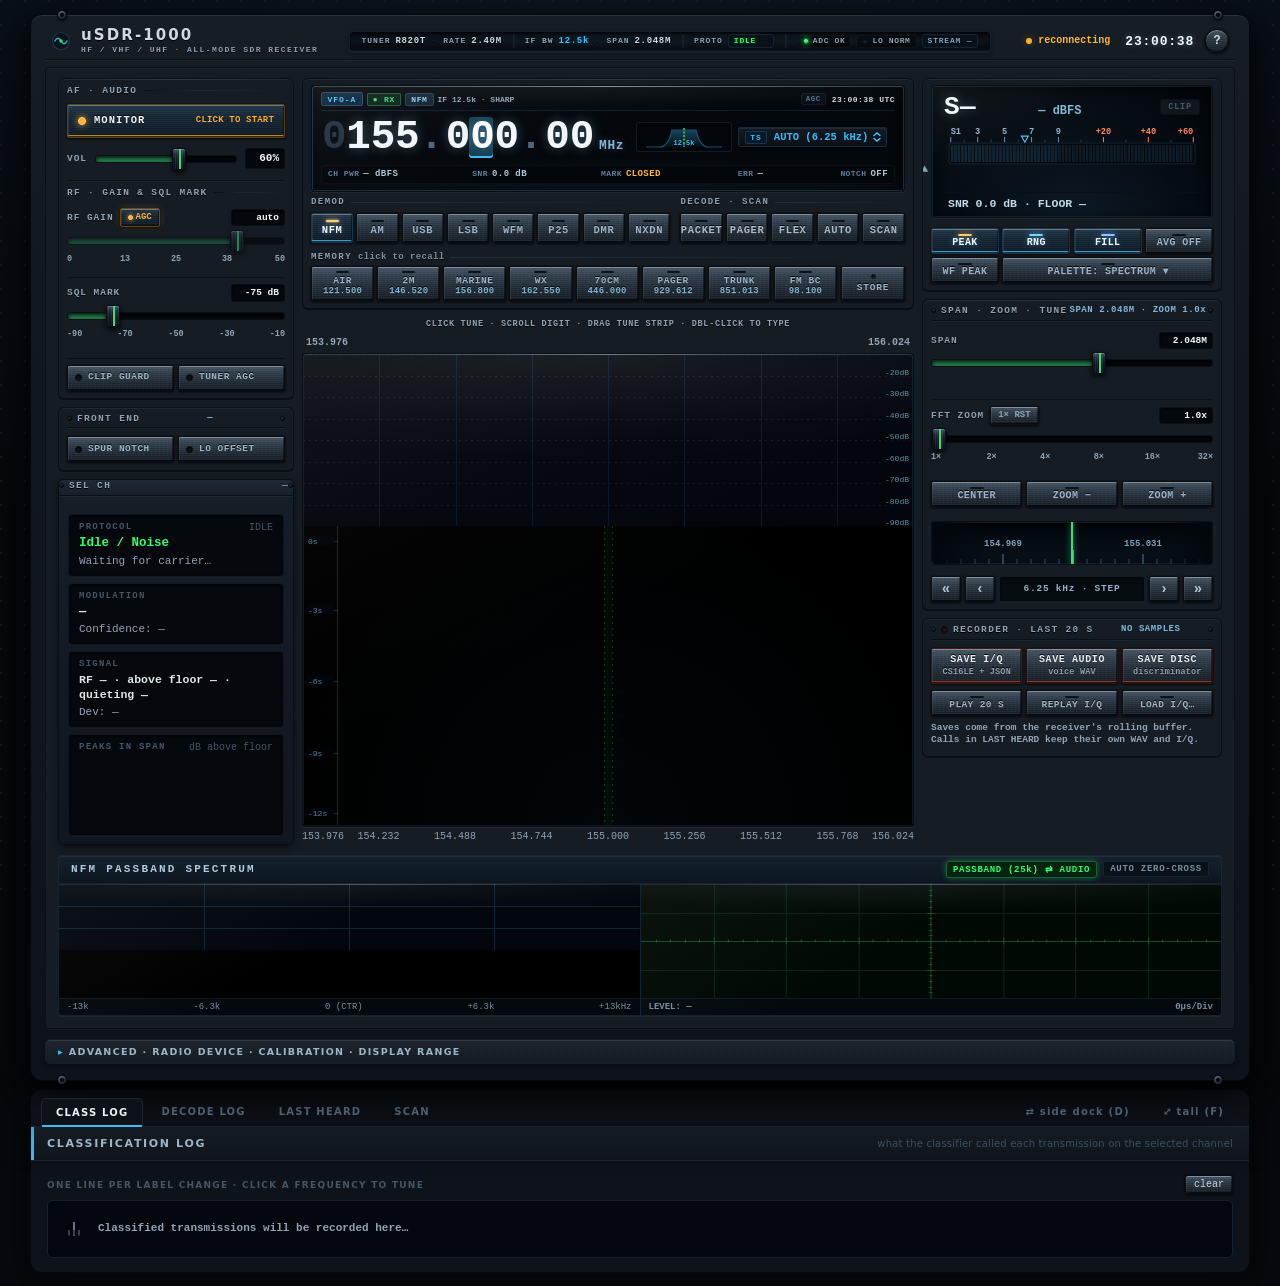
==== commit c4f0566e: "Server: presence, a web-page policy, a shared memory bank, AVG in status Each websocket now says wha" ====
--- a/crates/server/web/index.html
+++ b/crates/server/web/index.html
@@ -2216,6 +2216,19 @@
      fades in. Operators who ask for reduced motion get the same panel with
      the animation removed. The needle ballistics are driven by rAF, not CSS,
      and are left alone — they are the instrument, not the decoration. */
+  /* Desktop app presence: a chip beside the connection state, and a veil
+     over the controls while the page yields to the app. */
+  .presence-chip { display:none; margin-right:10px; padding:2px 8px; border-radius:3px;
+    border:1px solid rgba(255,179,71,.45); color:#ffb347; font:600 10px var(--mono);
+    letter-spacing:.08em; white-space:nowrap; }
+  .presence-chip.on { display:inline-block; }
+  .yield-veil { display:none; position:fixed; inset:0; z-index:50; background:rgba(6,9,13,.42);
+    align-items:flex-start; justify-content:center; padding-top:18vh; }
+  .yield-veil.on { display:flex; }
+  .yield-card { background:#10141a; border:1px solid #2a323b; border-radius:6px; padding:18px 22px;
+    max-width:440px; color:#e2eaf0; font:14px var(--sans); box-shadow:0 12px 32px rgba(0,0,0,.5); }
+  .yield-card b { color:#ffb347; }
+  .yield-card small { display:block; margin-top:8px; color:#768ea0; font-size:12px; }
   @media (prefers-reduced-motion: reduce) {
     *, *::before, *::after {
       animation-duration: 0.01ms !important;
@@ -2226,6 +2239,10 @@
 </style>
 </head>
 <body>
+<div class="yield-veil" id="yieldVeil" role="alertdialog" aria-live="polite">
+  <div class="yield-card"><b>uSDR desktop</b> on <span id="yieldName">another computer</span> has the receiver.
+    <small>This page follows along view-only while the app is connected. The app's Settings can share control again.</small></div>
+</div>
 <div class="wrap">
 
   <div class="rig">
@@ -2302,6 +2319,7 @@
         </div>
       </div>
       <div class="brand-status-cluster">
+        <span class="presence-chip" id="presenceChip" title=""></span>
         <div class="conn" id="conn">
           <span class="conn-beacon" id="connBeacon"></span>
           <span id="connText">connecting…</span>
@@ -4606,10 +4624,36 @@
     freq: Number(b.dataset.freq), mode: b.dataset.mode, name: b.dataset.name,
   }));
   try { localStorage.setItem(MEM_STORE_KEY, JSON.stringify(slots)); } catch {}
+  // The server keeps the bank for every client, the desktop app included.
+  sdrPost('/api/memories', {
+    memories: slots.filter(m => m.freq > 0 && m.mode)
+      .map(m => ({ name: m.name || m.mode.toUpperCase(), freq_hz: m.freq, mode: m.mode })),
+  }, 'memory').catch(e => { $('err').textContent = 'memory: ' + e.message; });
   btn.classList.remove('stored');
   void btn.offsetWidth;            // restart the confirmation flash
   btn.classList.add('stored');
   setMemArmed(false);
+  updateBandPresetUi();
+}
+
+// The server's bank, when it has one, replaces this browser's own copy.
+function applyServerMemories(list) {
+  if (!Array.isArray(list)) return;
+  const modes = new Set([...document.querySelectorAll('.modebtn')].map(b => b.dataset.mode));
+  const btns = [...document.querySelectorAll('.band-btn')];
+  btns.forEach((btn, idx) => {
+    const m = list[idx];
+    if (!m || !(m.freq_hz > 0) || !modes.has(m.mode)) return;
+    btn.dataset.freq = String(Math.round(m.freq_hz));
+    btn.dataset.mode = m.mode;
+    btn.dataset.name = String(m.name || m.mode.toUpperCase()).slice(0, 8);
+    paintMemSlot(btn);
+  });
+  try {
+    localStorage.setItem(MEM_STORE_KEY, JSON.stringify(btns.map(b => ({
+      freq: Number(b.dataset.freq), mode: b.dataset.mode, name: b.dataset.name,
+    }))));
+  } catch {}
   updateBandPresetUi();
 }
 
@@ -7009,6 +7053,15 @@
   ];
   $('keyWfPeak')?.addEventListener('click', () => setWfPeak(!sdrWfPeak));
   $('keyWfPeak')?.classList.toggle('on', sdrWfPeak);
+  // Every client shows the server's averaging, not what it last sent.
+  window.usdrSyncAvg = (mode) => {
+    const i = AVG_MODES.findIndex(([m]) => m === mode);
+    if (i < 0 || i === avgIdx) return;
+    avgIdx = i;
+    const lbl = $('keyAvgLabel') || $('keyAvg');
+    if (lbl) lbl.textContent = AVG_MODES[i][1];
+    $('keyAvg').classList.toggle('on', mode !== 'off');
+  };
   $('keyAvg').addEventListener('click', () => {
     avgIdx = (avgIdx + 1) % AVG_MODES.length;
     const [mode, label] = AVG_MODES[avgIdx];
@@ -8501,7 +8554,7 @@
   try {
     const host = location.host || '127.0.0.1:8073';
     const proto = location.protocol === 'https:' ? 'wss://' : 'ws://';
-    ws = new WebSocket(proto + host + '/ws');
+    ws = new WebSocket(proto + host + '/ws?client=web');
   } catch (err) {
     console.warn('WebSocket connect error:', err);
     setTimeout(connect, 2000);
@@ -8544,7 +8597,11 @@
       return;
     }
     const m = JSON.parse(ev.data);
-    if (m.type === 'hello') {
+    if (m.type === 'presence') {
+      renderPresence(m);
+    } else if (m.type === 'memories') {
+      applyServerMemories(m.memories);
+    } else if (m.type === 'hello') {
       if (m.sdr) { updateSdrStatus(m.sdr); loadSdrDevices(); }
     } else if (m.type === 'fft') {
       onSdrFft(m);
@@ -8555,7 +8612,34 @@
     } else if (m.type === 'status' && m.freq_hz != null) {
       updateSdrStatus(m);
     }
+    if ((m.type === 'status' || m.type === 'hello') && window.usdrSyncAvg) {
+      const st = m.type === 'hello' ? m.sdr : m;
+      if (st && typeof st.avg === 'string') window.usdrSyncAvg(st.avg);
+    }
   };
+}
+
+// The desktop app shares this receiver: say so, and while the server makes
+// the page yield to it, veil the controls so nothing here pretends to work.
+function renderPresence(m) {
+  const desktops = (m.clients || []).filter(c => c.kind === 'desktop');
+  const chip = $('presenceChip');
+  const veil = $('yieldVeil');
+  const names = desktops.map(c => c.name || c.addr).join(', ');
+  if (chip) {
+    chip.classList.toggle('on', desktops.length > 0);
+    chip.textContent = desktops.length ? `⇄ DESKTOP · ${names}` : '';
+    chip.title = desktops.length
+      ? (m.web === 'yield' ? 'The desktop app has the receiver; this page is view-only'
+                           : 'The desktop app is connected; changes made there show here too')
+      : '';
+  }
+  if (veil) {
+    const on = desktops.length > 0 && m.web === 'yield';
+    veil.classList.toggle('on', on);
+    const n = $('yieldName');
+    if (n) n.textContent = names || 'another computer';
+  }
 }
 
 // Decode a 0x02 binary FFT frame into the same shape the JSON path produced.
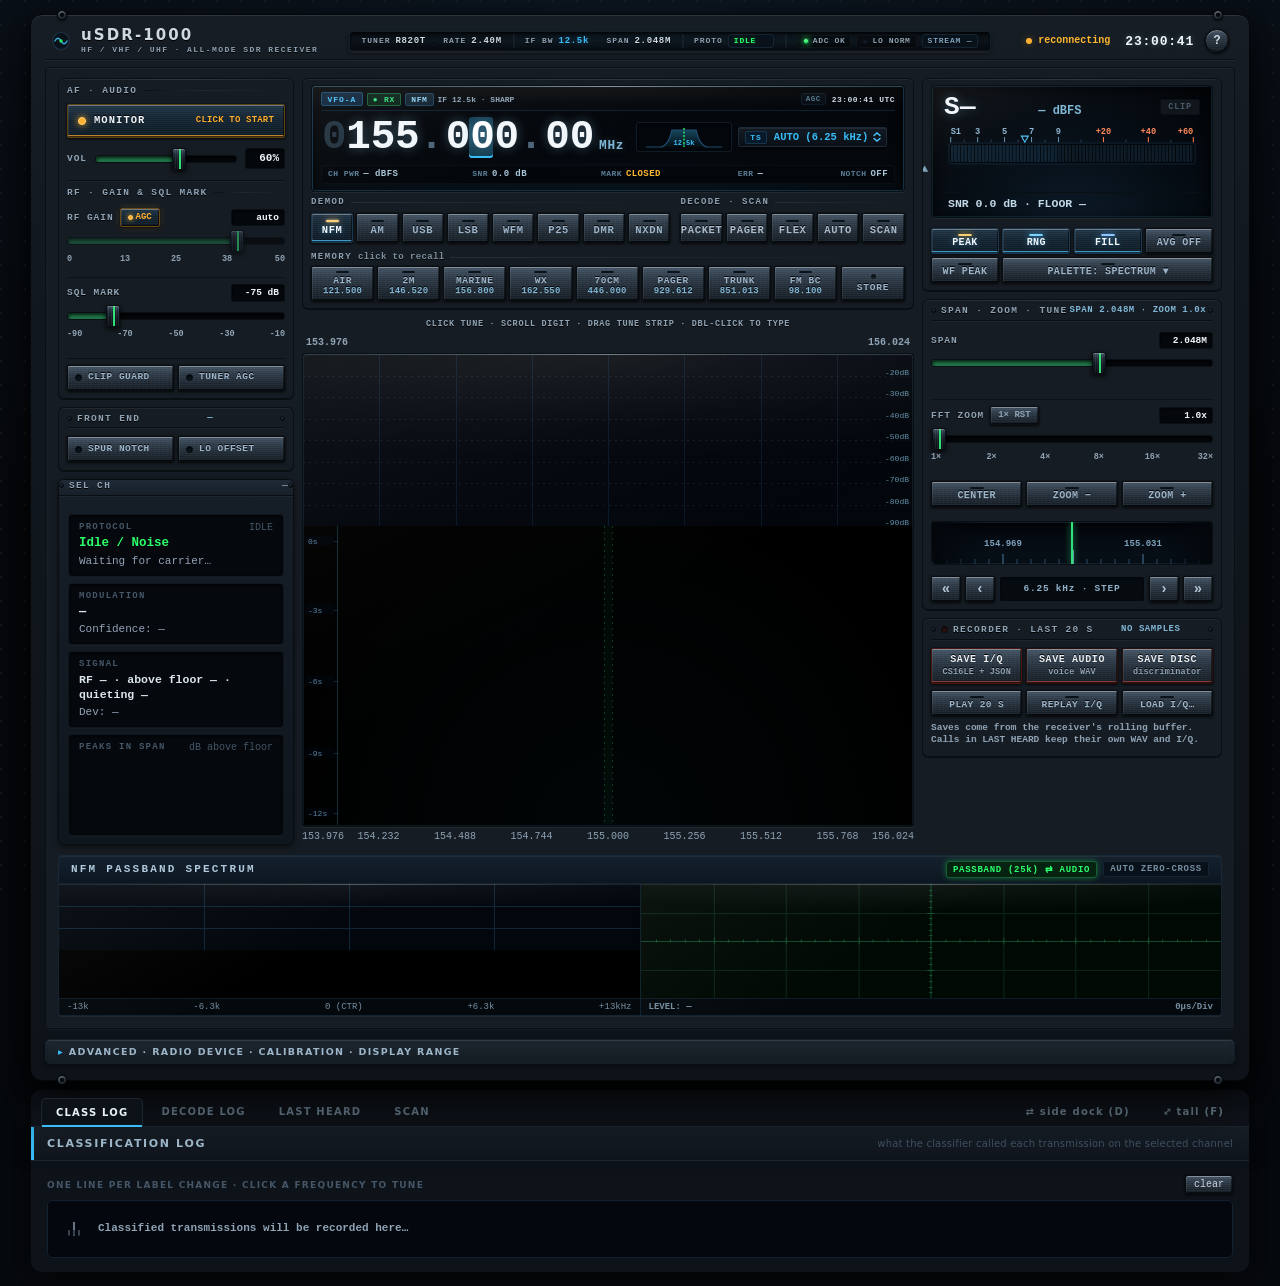
==== commit 56a74207: "Icon: the mark split at its axis, ember above and waterfall below The new uSDR app icon: the six inn" ====
--- a/crates/server/web/index.html
+++ b/crates/server/web/index.html
@@ -4,7 +4,7 @@
 <meta charset="utf-8">
 <meta name="viewport" content="width=device-width, initial-scale=1">
 <title>uSDR</title>
-<link rel="icon" href="data:image/svg+xml,%3Csvg xmlns='http://www.w3.org/2000/svg' viewBox='0 0 32 32'%3E%3Crect width='32' height='32' rx='6' fill='%2304090f'/%3E%3Cpath d='M4 22 L10 10 L14 18 L18 8 L22 20 L28 12' fill='none' stroke='%2335a7e8' stroke-width='2.5' stroke-linecap='round' stroke-linejoin='round'/%3E%3C/svg%3E">
+<link rel="icon" href="data:image/svg+xml,%3Csvg xmlns='http://www.w3.org/2000/svg' viewBox='0 0 32 32' width='32' height='32' role='img' aria-label='uSDR'%3E %3Cdefs%3E%3ClinearGradient id='tile' x1='0' y1='0' x2='0' y2='1'%3E%3Cstop offset='0' stop-color='%23171a1f'/%3E%3Cstop offset='.55' stop-color='%230b0d10'/%3E%3C/linearGradient%3E%3C/defs%3E %3Crect width='32' height='32' rx='7.2' fill='url%28%23tile%29'/%3E %3Crect x='5' y='13' width='2' height='3' fill='%23f43a2a'/%3E %3Crect x='5' y='16' width='2' height='1' fill='%230a40d0'/%3E %3Crect x='5' y='17' width='2' height='1' fill='%230a40d0'/%3E %3Crect x='5' y='18' width='2' height='1' fill='%230a40d0'/%3E %3Crect x='5' y='16' width='2' height='1' fill='%23ffe050'/%3E %3Crect x='9' y='6' width='2' height='10' fill='%23f43a2a'/%3E %3Crect x='9' y='16' width='2' height='1' fill='%230a40d0'/%3E %3Crect x='9' y='17' width='2' height='1' fill='%230a40d0'/%3E %3Crect x='9' y='18' width='2' height='1' fill='%230a40d0'/%3E %3Crect x='9' y='19' width='2' height='1' fill='%230a40d0'/%3E %3Crect x='9' y='20' width='2' height='1' fill='%230a40d0'/%3E %3Crect x='9' y='21' width='2' height='1' fill='%230a40d0'/%3E %3Crect x='9' y='22' width='2' height='1' fill='%230a40d0'/%3E %3Crect x='9' y='23' width='2' height='1' fill='%230a40d0'/%3E %3Crect x='9' y='24' width='2' height='1' fill='%230a40d0'/%3E %3Crect x='9' y='25' width='2' height='1' fill='%230a40d0'/%3E %3Crect x='9' y='16' width='2' height='1' fill='%23ffe050'/%3E %3Crect x='9' y='18' width='2' height='1' fill='%23ffa020'/%3E %3Crect x='13' y='9' width='2' height='7' fill='%23f43a2a'/%3E %3Crect x='13' y='16' width='2' height='1' fill='%230a40d0'/%3E %3Crect x='13' y='17' width='2' height='1' fill='%230a40d0'/%3E %3Crect x='13' y='18' width='2' height='1' fill='%230a40d0'/%3E %3Crect x='13' y='19' width='2' height='1' fill='%230a40d0'/%3E %3Crect x='13' y='20' width='2' height='1' fill='%230a40d0'/%3E %3Crect x='13' y='21' width='2' height='1' fill='%230a40d0'/%3E %3Crect x='13' y='22' width='2' height='1' fill='%230a40d0'/%3E %3Crect x='13' y='16' width='2' height='1' fill='%23ffe050'/%3E %3Crect x='13' y='18' width='2' height='1' fill='%23ffa020'/%3E %3Crect x='17' y='10' width='2' height='6' fill='%23f43a2a'/%3E %3Crect x='17' y='16' width='2' height='1' fill='%230a40d0'/%3E %3Crect x='17' y='17' width='2' height='1' fill='%230a40d0'/%3E %3Crect x='17' y='18' width='2' height='1' fill='%230a40d0'/%3E %3Crect x='17' y='19' width='2' height='1' fill='%230a40d0'/%3E %3Crect x='17' y='20' width='2' height='1' fill='%230a40d0'/%3E %3Crect x='17' y='21' width='2' height='1' fill='%230a40d0'/%3E %3Crect x='17' y='16' width='2' height='1' fill='%23ffe050'/%3E %3Crect x='17' y='18' width='2' height='1' fill='%23ffa020'/%3E %3Crect x='17' y='19' width='2' height='1' fill='%23ffa020'/%3E %3Crect x='17' y='20' width='2' height='1' fill='%23ffa020'/%3E %3Crect x='21' y='6' width='2' height='10' fill='%23f43a2a'/%3E %3Crect x='21' y='16' width='2' height='1' fill='%230a40d0'/%3E %3Crect x='21' y='17' width='2' height='1' fill='%230a40d0'/%3E %3Crect x='21' y='18' width='2' height='1' fill='%230a40d0'/%3E %3Crect x='21' y='19' width='2' height='1' fill='%230a40d0'/%3E %3Crect x='21' y='20' width='2' height='1' fill='%230a40d0'/%3E %3Crect x='21' y='21' width='2' height='1' fill='%230a40d0'/%3E %3Crect x='21' y='22' width='2' height='1' fill='%230a40d0'/%3E %3Crect x='21' y='23' width='2' height='1' fill='%230a40d0'/%3E %3Crect x='21' y='24' width='2' height='1' fill='%230a40d0'/%3E %3Crect x='21' y='25' width='2' height='1' fill='%230a40d0'/%3E %3Crect x='21' y='16' width='2' height='1' fill='%23ffe050'/%3E %3Crect x='21' y='18' width='2' height='1' fill='%23ffa020'/%3E %3Crect x='25' y='13' width='2' height='3' fill='%23f43a2a'/%3E %3Crect x='25' y='16' width='2' height='1' fill='%230a40d0'/%3E %3Crect x='25' y='17' width='2' height='1' fill='%230a40d0'/%3E %3Crect x='25' y='18' width='2' height='1' fill='%230a40d0'/%3E %3Crect x='25' y='16' width='2' height='1' fill='%23ffe050'/%3E %3C/svg%3E ">
 <style>
   :root {
     color-scheme: dark;
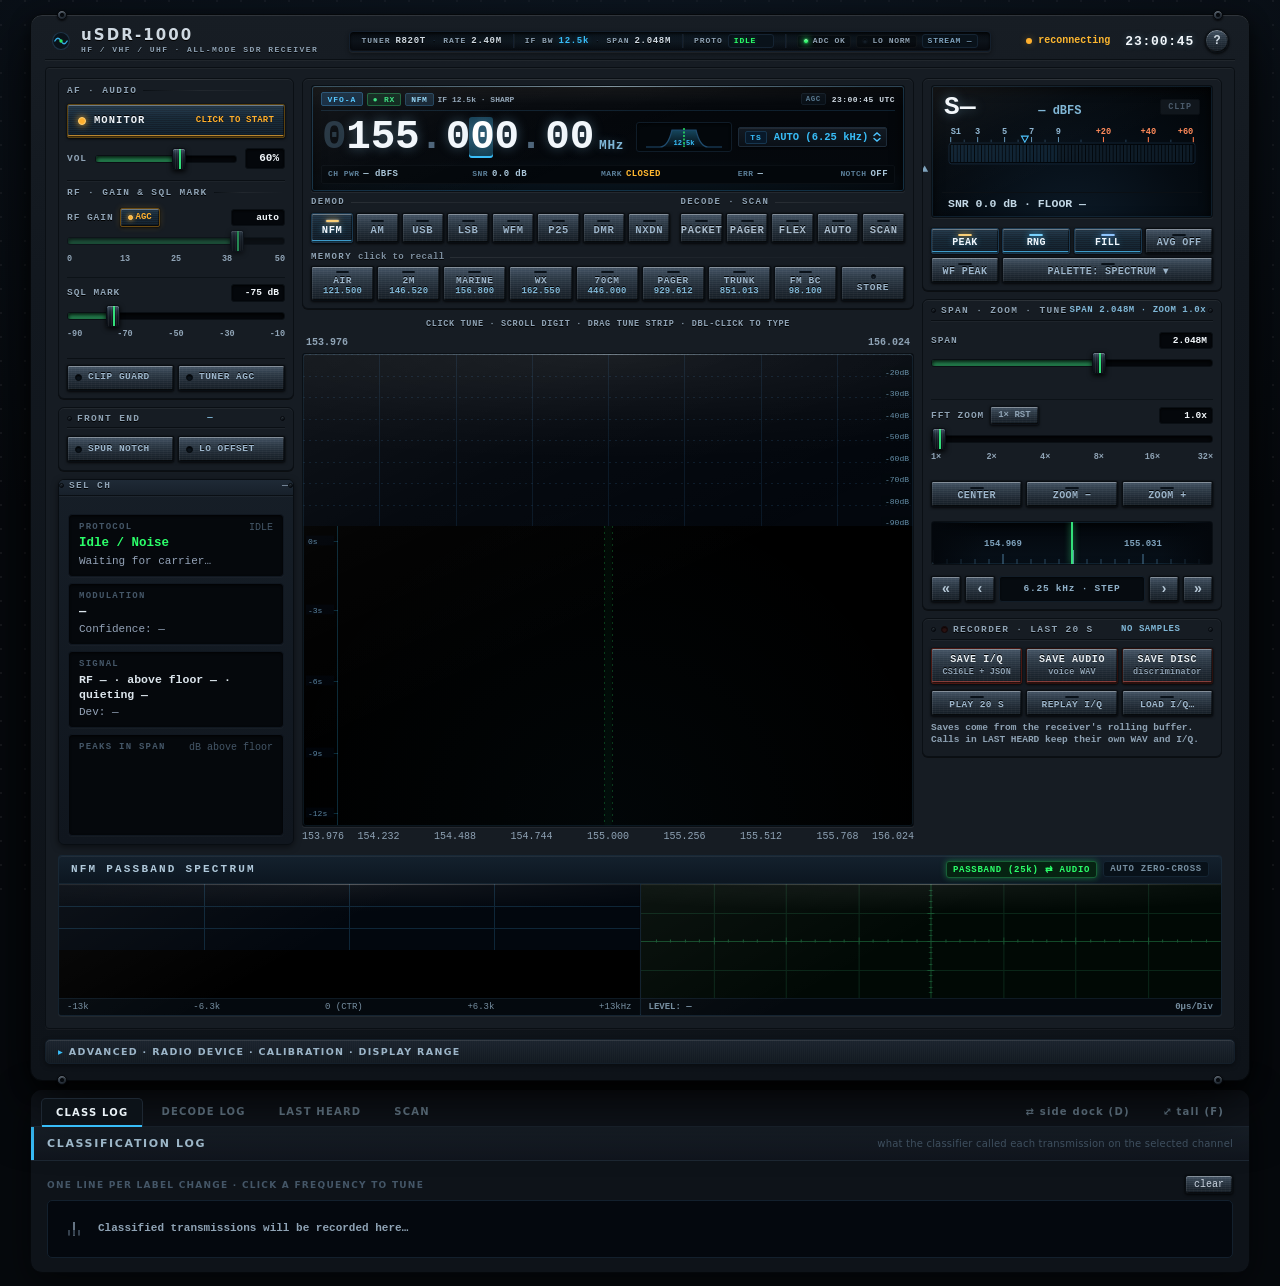
==== commit 3e8a0a6d: "Brand: the kit's plate, small mark and product icon Follows today's innerpulse-brand kit. The beat's" ====
--- a/crates/server/web/index.html
+++ b/crates/server/web/index.html
@@ -4,7 +4,7 @@
 <meta charset="utf-8">
 <meta name="viewport" content="width=device-width, initial-scale=1">
 <title>uSDR</title>
-<link rel="icon" href="data:image/svg+xml,%3Csvg xmlns='http://www.w3.org/2000/svg' viewBox='0 0 32 32' width='32' height='32' role='img' aria-label='uSDR'%3E %3Cdefs%3E%3ClinearGradient id='tile' x1='0' y1='0' x2='0' y2='1'%3E%3Cstop offset='0' stop-color='%23171a1f'/%3E%3Cstop offset='.55' stop-color='%230b0d10'/%3E%3C/linearGradient%3E%3C/defs%3E %3Crect width='32' height='32' rx='7.2' fill='url%28%23tile%29'/%3E %3Crect x='5' y='13' width='2' height='3' fill='%23f43a2a'/%3E %3Crect x='5' y='16' width='2' height='1' fill='%230a40d0'/%3E %3Crect x='5' y='17' width='2' height='1' fill='%230a40d0'/%3E %3Crect x='5' y='18' width='2' height='1' fill='%230a40d0'/%3E %3Crect x='5' y='16' width='2' height='1' fill='%23ffe050'/%3E %3Crect x='9' y='6' width='2' height='10' fill='%23f43a2a'/%3E %3Crect x='9' y='16' width='2' height='1' fill='%230a40d0'/%3E %3Crect x='9' y='17' width='2' height='1' fill='%230a40d0'/%3E %3Crect x='9' y='18' width='2' height='1' fill='%230a40d0'/%3E %3Crect x='9' y='19' width='2' height='1' fill='%230a40d0'/%3E %3Crect x='9' y='20' width='2' height='1' fill='%230a40d0'/%3E %3Crect x='9' y='21' width='2' height='1' fill='%230a40d0'/%3E %3Crect x='9' y='22' width='2' height='1' fill='%230a40d0'/%3E %3Crect x='9' y='23' width='2' height='1' fill='%230a40d0'/%3E %3Crect x='9' y='24' width='2' height='1' fill='%230a40d0'/%3E %3Crect x='9' y='25' width='2' height='1' fill='%230a40d0'/%3E %3Crect x='9' y='16' width='2' height='1' fill='%23ffe050'/%3E %3Crect x='9' y='18' width='2' height='1' fill='%23ffa020'/%3E %3Crect x='13' y='9' width='2' height='7' fill='%23f43a2a'/%3E %3Crect x='13' y='16' width='2' height='1' fill='%230a40d0'/%3E %3Crect x='13' y='17' width='2' height='1' fill='%230a40d0'/%3E %3Crect x='13' y='18' width='2' height='1' fill='%230a40d0'/%3E %3Crect x='13' y='19' width='2' height='1' fill='%230a40d0'/%3E %3Crect x='13' y='20' width='2' height='1' fill='%230a40d0'/%3E %3Crect x='13' y='21' width='2' height='1' fill='%230a40d0'/%3E %3Crect x='13' y='22' width='2' height='1' fill='%230a40d0'/%3E %3Crect x='13' y='16' width='2' height='1' fill='%23ffe050'/%3E %3Crect x='13' y='18' width='2' height='1' fill='%23ffa020'/%3E %3Crect x='17' y='10' width='2' height='6' fill='%23f43a2a'/%3E %3Crect x='17' y='16' width='2' height='1' fill='%230a40d0'/%3E %3Crect x='17' y='17' width='2' height='1' fill='%230a40d0'/%3E %3Crect x='17' y='18' width='2' height='1' fill='%230a40d0'/%3E %3Crect x='17' y='19' width='2' height='1' fill='%230a40d0'/%3E %3Crect x='17' y='20' width='2' height='1' fill='%230a40d0'/%3E %3Crect x='17' y='21' width='2' height='1' fill='%230a40d0'/%3E %3Crect x='17' y='16' width='2' height='1' fill='%23ffe050'/%3E %3Crect x='17' y='18' width='2' height='1' fill='%23ffa020'/%3E %3Crect x='17' y='19' width='2' height='1' fill='%23ffa020'/%3E %3Crect x='17' y='20' width='2' height='1' fill='%23ffa020'/%3E %3Crect x='21' y='6' width='2' height='10' fill='%23f43a2a'/%3E %3Crect x='21' y='16' width='2' height='1' fill='%230a40d0'/%3E %3Crect x='21' y='17' width='2' height='1' fill='%230a40d0'/%3E %3Crect x='21' y='18' width='2' height='1' fill='%230a40d0'/%3E %3Crect x='21' y='19' width='2' height='1' fill='%230a40d0'/%3E %3Crect x='21' y='20' width='2' height='1' fill='%230a40d0'/%3E %3Crect x='21' y='21' width='2' height='1' fill='%230a40d0'/%3E %3Crect x='21' y='22' width='2' height='1' fill='%230a40d0'/%3E %3Crect x='21' y='23' width='2' height='1' fill='%230a40d0'/%3E %3Crect x='21' y='24' width='2' height='1' fill='%230a40d0'/%3E %3Crect x='21' y='25' width='2' height='1' fill='%230a40d0'/%3E %3Crect x='21' y='16' width='2' height='1' fill='%23ffe050'/%3E %3Crect x='21' y='18' width='2' height='1' fill='%23ffa020'/%3E %3Crect x='25' y='13' width='2' height='3' fill='%23f43a2a'/%3E %3Crect x='25' y='16' width='2' height='1' fill='%230a40d0'/%3E %3Crect x='25' y='17' width='2' height='1' fill='%230a40d0'/%3E %3Crect x='25' y='18' width='2' height='1' fill='%230a40d0'/%3E %3Crect x='25' y='16' width='2' height='1' fill='%23ffe050'/%3E %3C/svg%3E ">
+<link rel="icon" href="data:image/svg+xml,%3Csvg xmlns='http://www.w3.org/2000/svg' viewBox='0 0 32 32' width='32' height='32' role='img' aria-label='uSDR'%3E%3Crect width='32' height='32' rx='4' fill='%23171a1f'/%3E%3Crect x='.5' y='.5' width='31' height='31' rx='3.5' fill='none' stroke='%232b3037'/%3E%3CclipPath id='ss'%3E%3Crect x='5' y='6' width='3' height='20' rx='1'/%3E%3C/clipPath%3E%3Cg clip-path='url(%23ss)'%3E%3Crect x='5' y='6' width='3' height='10' fill='%23f43a2a'/%3E%3Crect x='5' y='16' width='3' height='10' fill='%230a40d0'/%3E%3Crect x='6' y='16' width='1' height='10' fill='%23ffe050'/%3E%3C/g%3E%3Cg transform='scale(0.16000) translate(100 100)'%3E%3Cpath transform='translate(-37.88 29.45) scale(1.2400)' d='M95.30000000000001 0.0H71.3V-49.0H95.30000000000001ZM72.3 -25.3 72.5 -20.5Q72.2 -18.400000000000002 70.55000000000001 -15.600000000000001Q68.9 -12.8 66.0 -9.8Q63.1 -6.800000000000001 58.900000000000006 -4.25Q54.7 -1.7000000000000002 49.300000000000004 -0.10000000000000009Q43.900000000000006 1.5 37.300000000000004 1.5Q30.700000000000003 1.5 24.800000000000004 0.1499999999999999Q18.900000000000002 -1.2000000000000002 14.3 -4.300000000000001Q9.700000000000001 -7.4 7.1000000000000005 -12.650000000000002Q4.5 -17.900000000000002 4.5 -25.8V-49.0H28.5V-28.3Q28.5 -22.8 30.35 -19.8Q32.2 -16.8 36.2 -15.65Q40.2 -14.5 46.5 -14.5Q52.400000000000006 -14.5 57.45 -16.25Q62.5 -18.0 66.35 -20.5Q70.2 -23.0 72.3 -25.3Z' fill='%23e3e6e9'/%3E%3C/g%3E%3C/svg%3E">
 <style>
   :root {
     color-scheme: dark;
